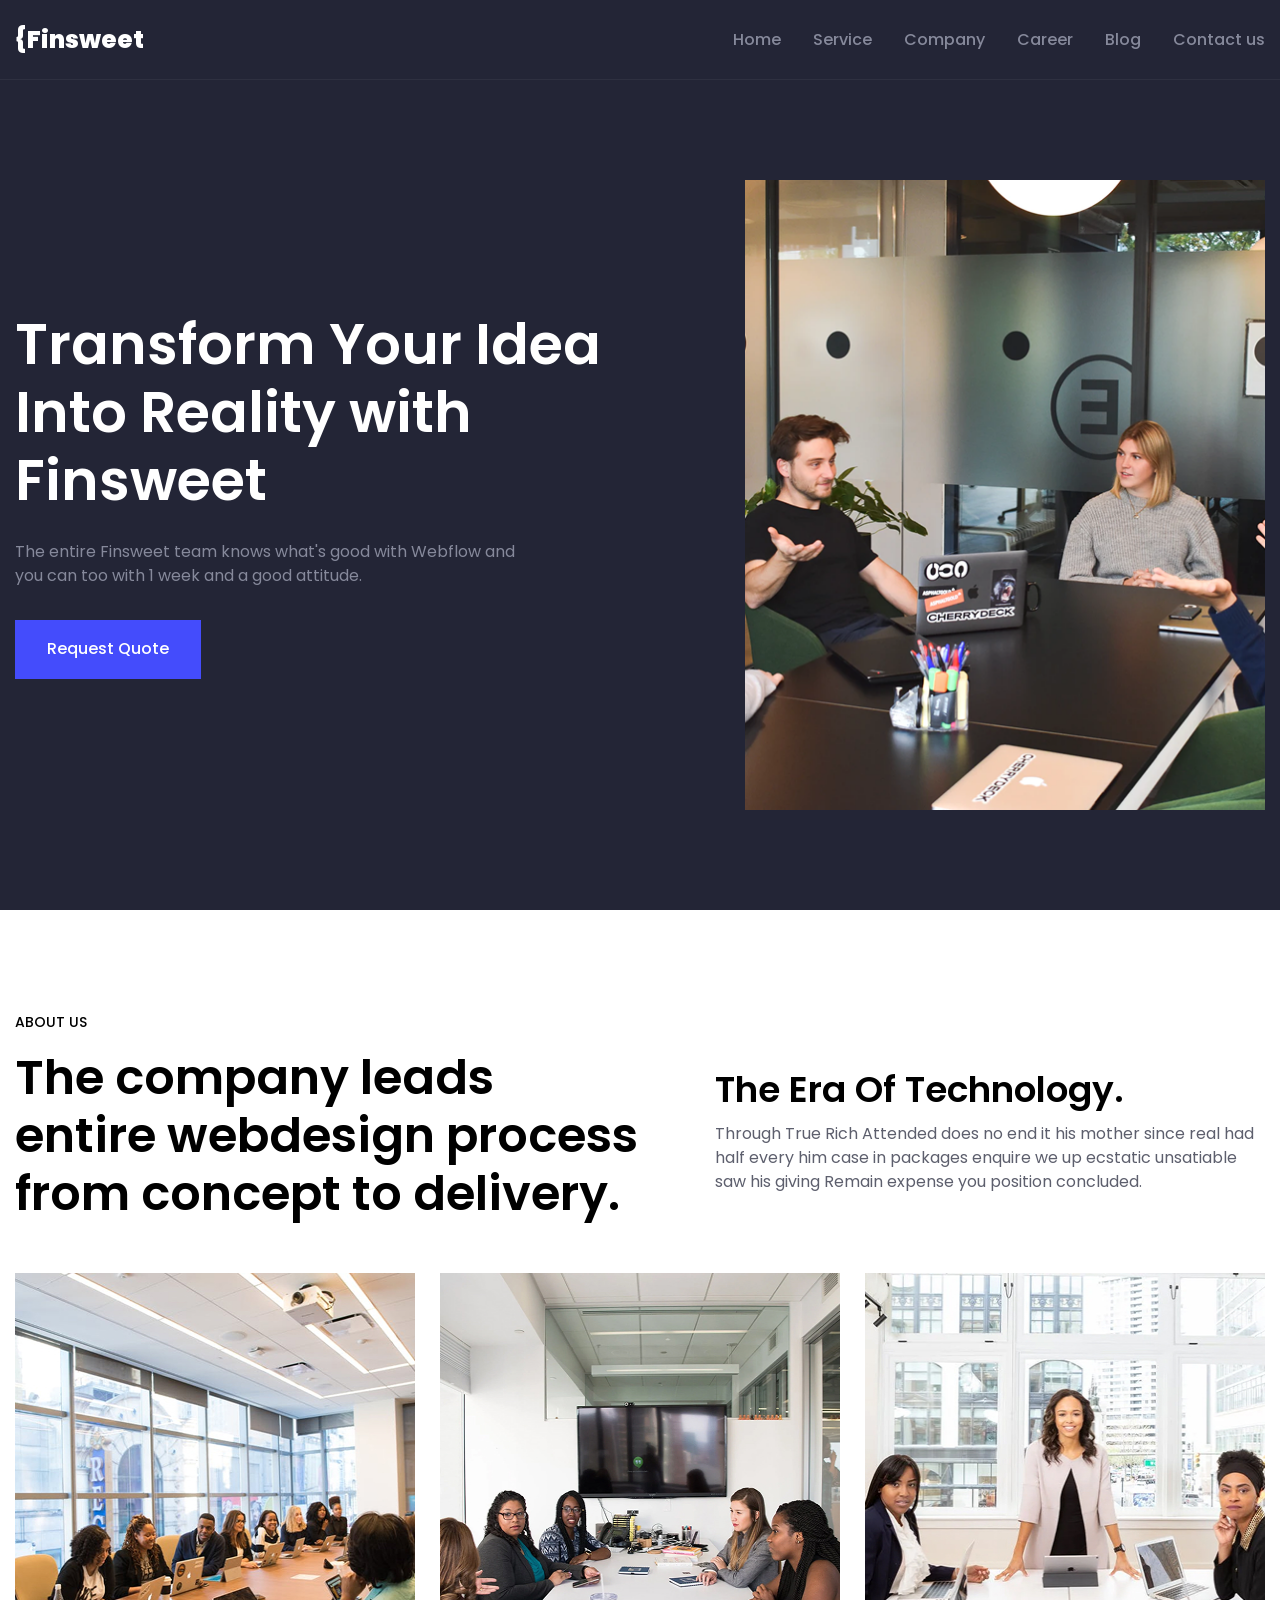
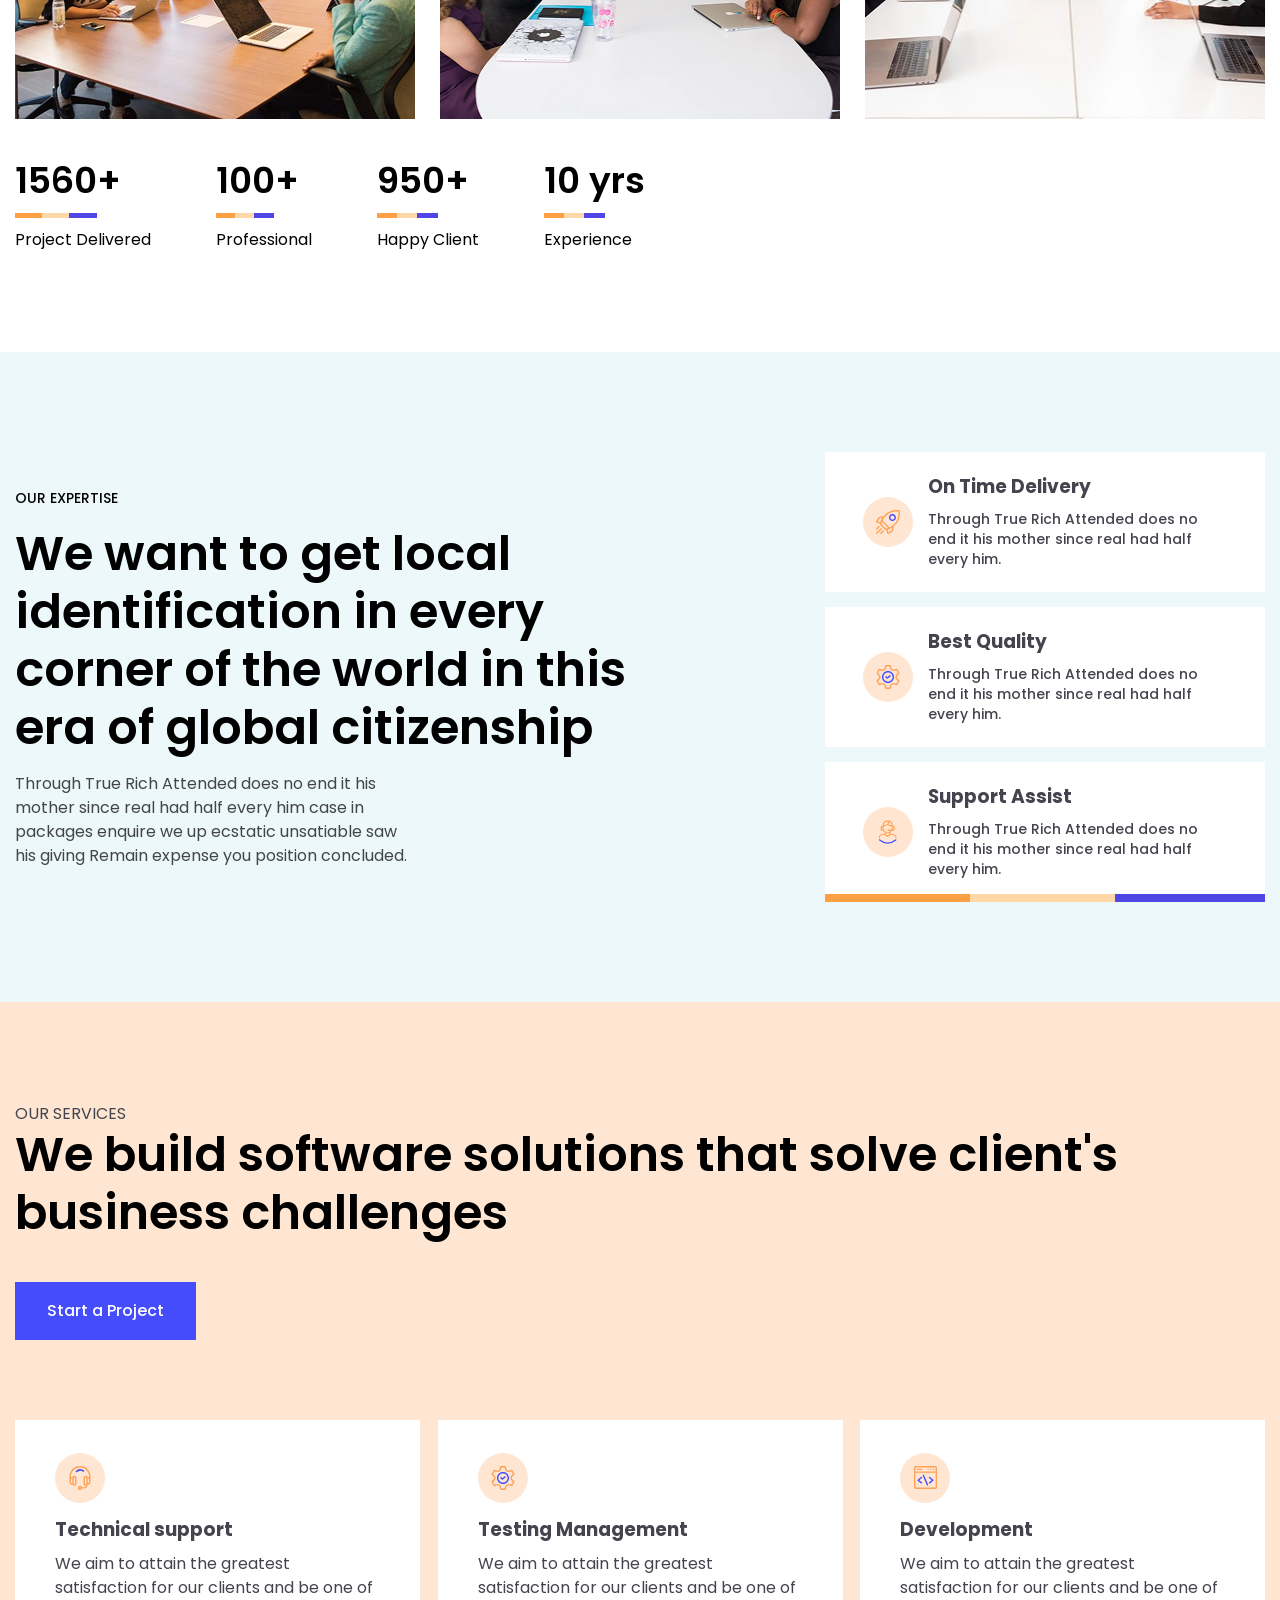
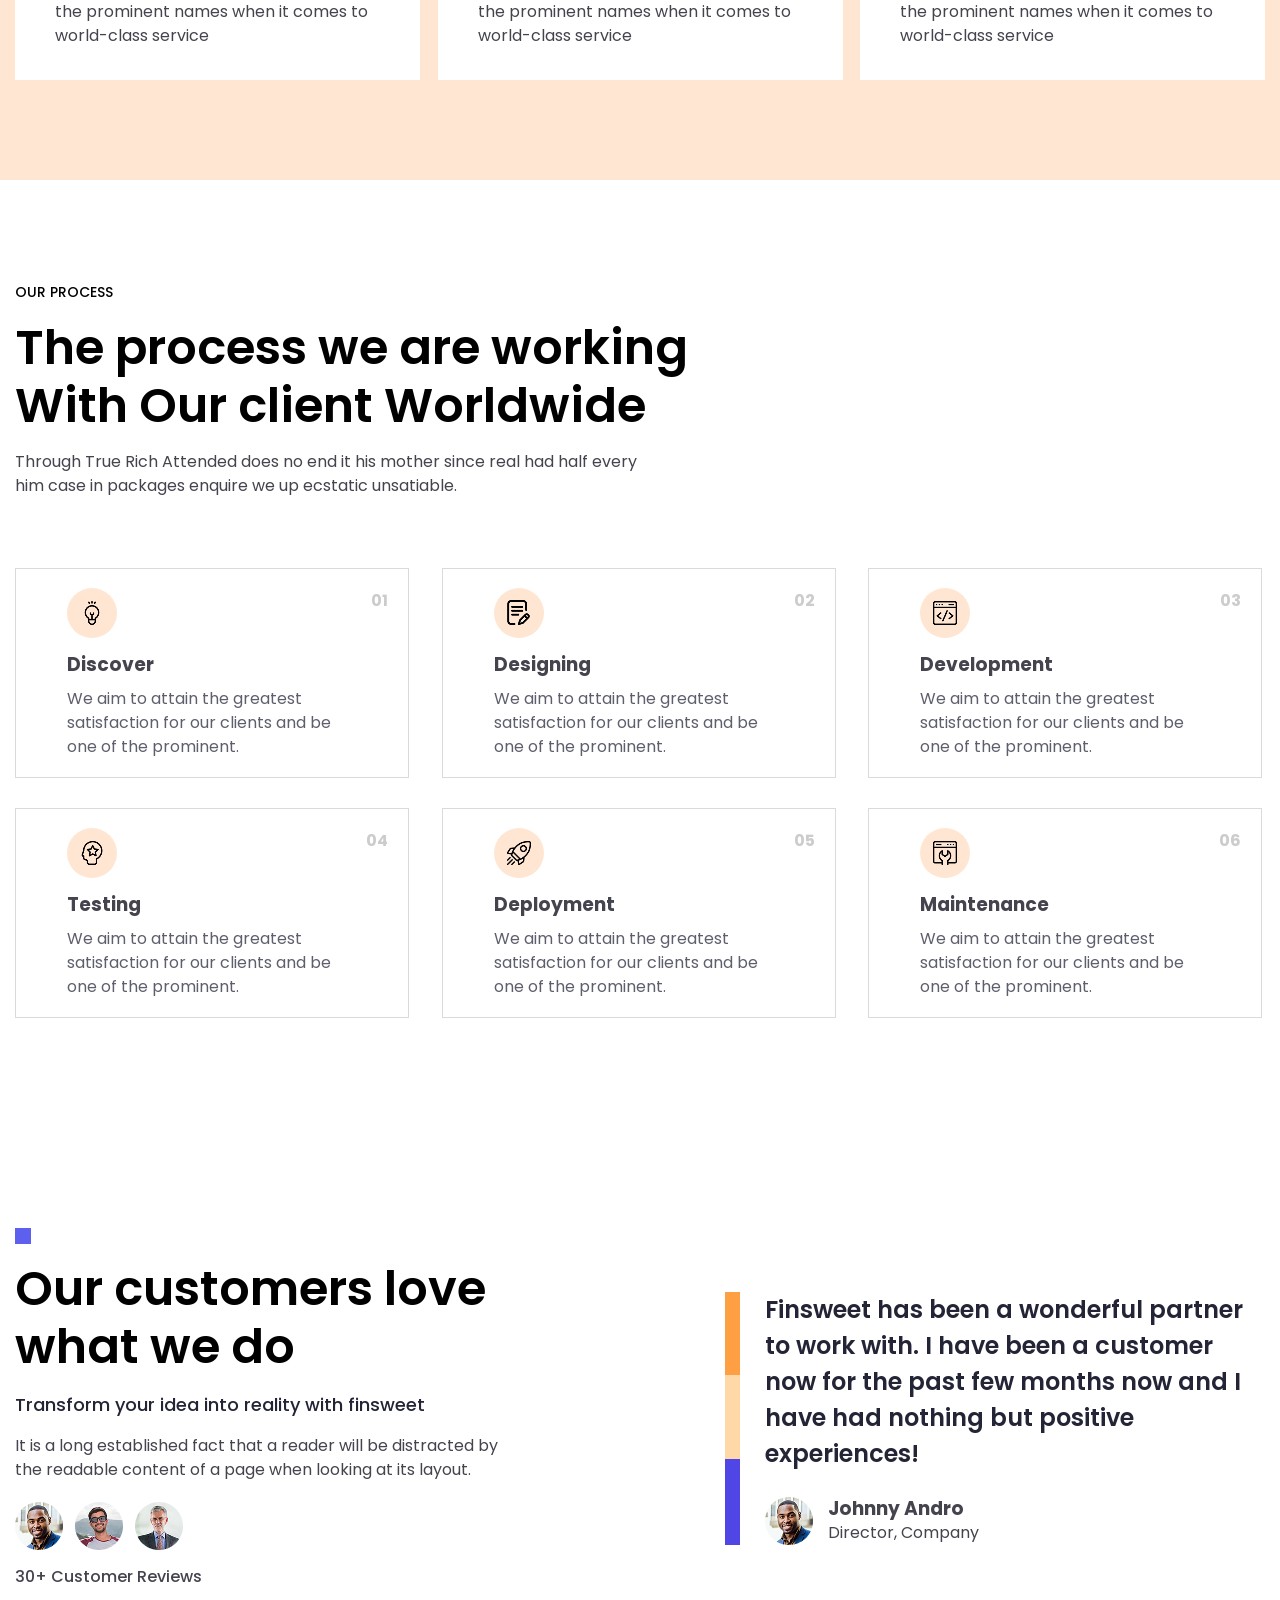
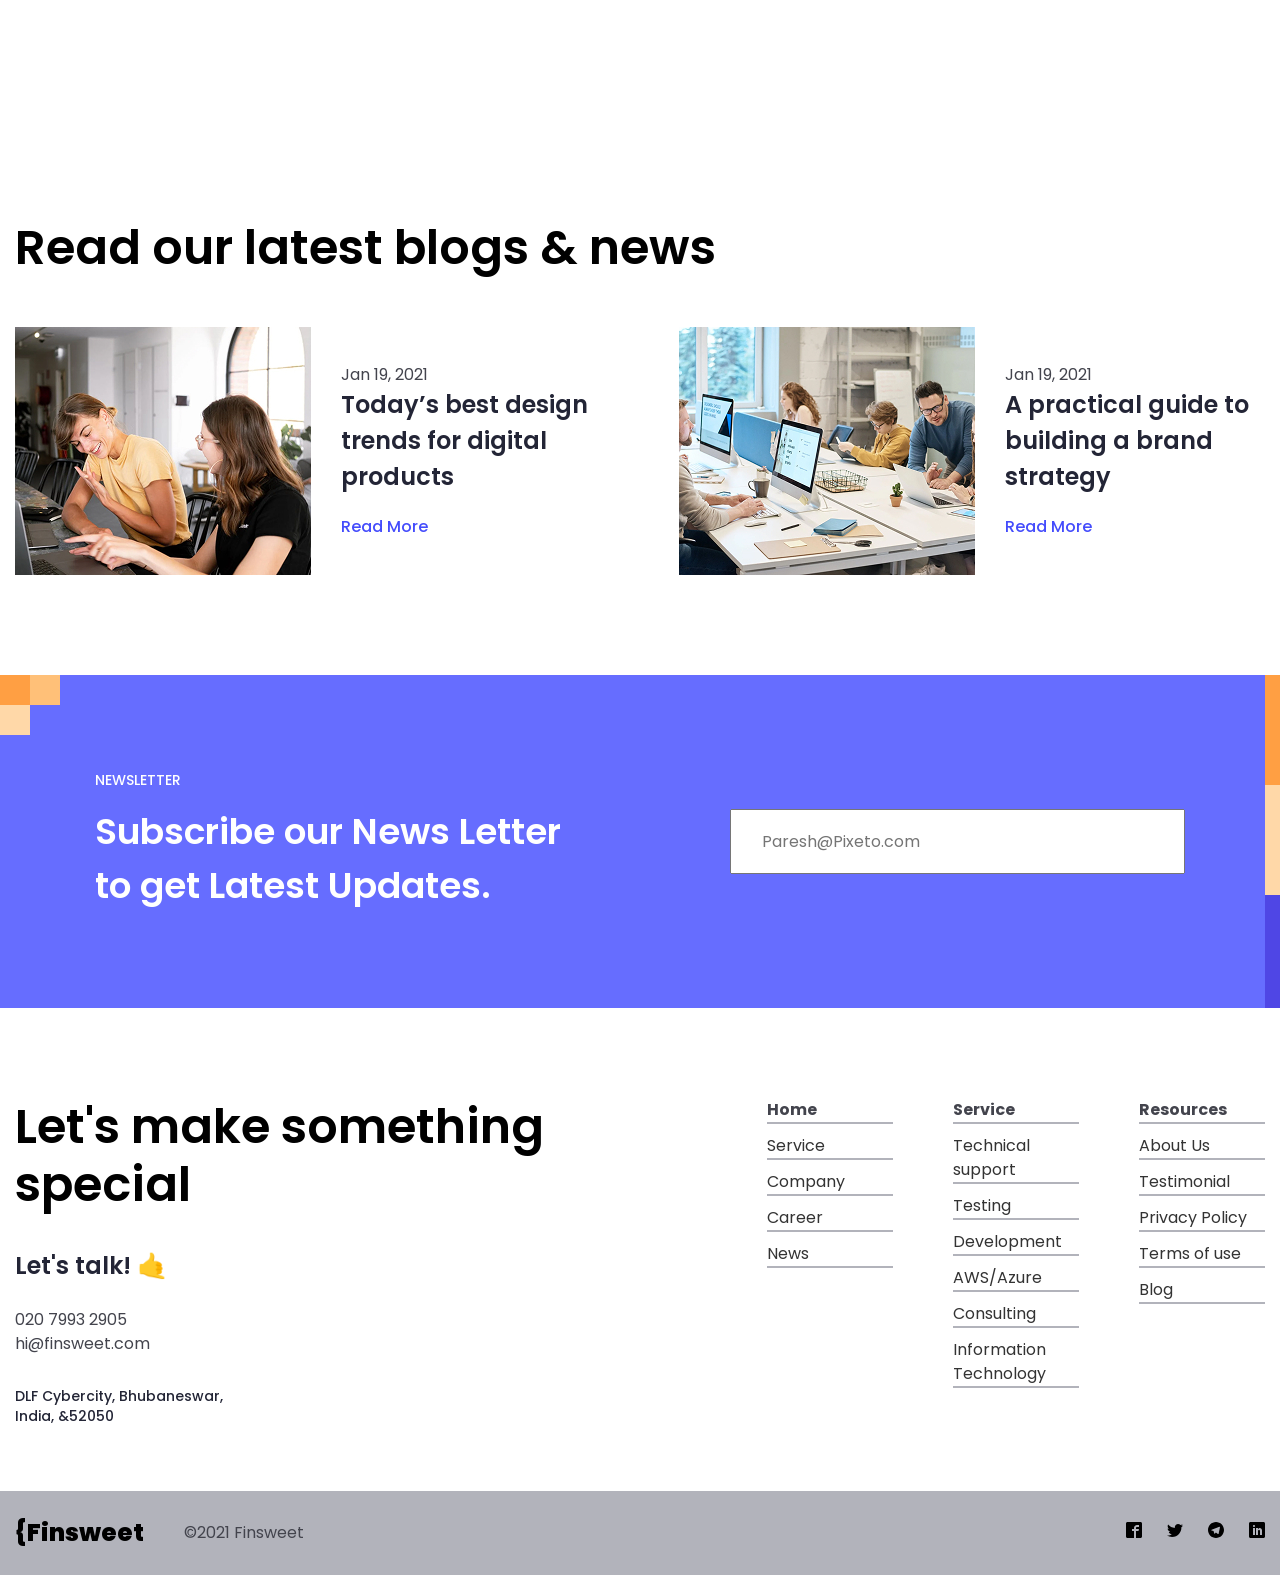
==== index.html @ 5013654d "fixed" ====
<!DOCTYPE html>
<html lang="en">

<head>
    <meta charset="UTF-8">
    <meta name="viewport" content="width=device-width, initial-scale=1.0">
    <link rel="stylesheet" href="https://cdn.jsdelivr.net/npm/modern-normalize@3.0.1/modern-normalize.min.css" />
    <link rel="stylesheet" href="./css/main.min.css">
    <title>Document</title>
</head>

<body>
    <header class="header">
        <div class="header__container container">

            <p class="logo">&lbrace;Finsweet</p>
            <ul class="header__list">
                <li class="header__item"><a href="./index.html">Home</a></li>
                <li class="header__item"><a href="./service.html">Service</a></li>
                <li class="header__item"><a href="./company.html">Company</a></li>
                <li class="header__item"><a href="./careers.html">Career</a></li>
                <li class="header__item"><a href="./blog.html">Blog</a></li>
                <li class="header__item"><a href="">Contact us</a></li>
            </ul>
            <button class="header-open" data-menu-button>
                <svg width="24px" height="16px" class="button__svg">
                    <use href="./images/icons/symbol-defs.svg#icon-menu" class="open"></use>
                    <use href="./images/icons/symbol-defs.svg#icon-cross" class="close"></use>
                </svg>
            </button>
            <div class="mobile" data-menu>
                <ul class="mobile__list">
                    <li class="mobile__item"><a href="./index.html">Home</a></li>
                    <li class="mobile__item"><a href="./service.html">Service</a></li>
                    <li class="mobile__item"><a href="./company.html">Company</a></li>
                    <li class="mobile__item"><a href="./careers.html">Career</a></li>
                    <li class="mobile__item"><a href="./blog.html">Blog</a></li>
                    <li class="mobile__item"><a href="">Contact us</a></li>
                </ul>

            </div>
        </div>
    </header>
    <main>
        <section class="hero">
            <div class="container">

                <div class="hero__box">
                    <h1 class="hero__title">Transform Your Idea Into Reality with Finsweet</h1>
                    <p class="hero__text">The entire Finsweet team knows what's good with Webflow and you can too with 1
                        week
                        and a good attitude.</p>
                    <button class="hero__button">Request Quote</button>
                </div>
                <img src="./images/Image.png" alt="" class="hero__img">
            </div>
        </section>
        <section class="about">
            <div class="container">
                <p class="section-label">ABOUT US</p>

                <div class="about-content">
                    <h2 class="about__title title">The company leads entire webdesign process from concept to delivery.
                    </h2>
                    <div class="about__technology">
                        <h3 class="about__subtitle">The Era Of Technology.</h3>
                        <p class="about__text">Through True Rich Attended does no end it his mother since real had half
                            every him case in
                            packages
                            enquire we up ecstatic unsatiable saw his giving Remain expense you position concluded. </p>
                    </div>
                </div>
                <ul class="about__list--img">
                    <li class="about__item--img"><img src="./images/about/Image 1.jpg" alt="" class="about__img"></li>
                    <li class="about__item--img"><img src="./images/about/Image 2.jpg" alt="" class="about__img"></li>
                    <li class="about__item--img"><img src="./images/about/Image 3.jpg" alt="" class="about__img"></li>
                </ul>
                <ul class="about__list">
                    <li>
                        <p class="about__number">1560+</p>
                        <p>Project Delivered</p>
                    </li>
                    <li>
                        <p class="about__number">100+</p>
                        <p>Professional</p>
                    </li>
                    <li>
                        <p class="about__number">950+</p>
                        <p>Happy Client</p>
                    </li>
                    <li>
                        <p class="about__number">10 yrs</p>
                        <p>Experience</p>
                    </li>
                </ul>
            </div>
        </section>
        <section class="expertise">
            <div class="container">
                <div class="expertise__box">
                    <p class="section-label">OUR EXPERTISE</p>
                    <h2 class="expertise__title title">We want to get local identification in every corner of the
                        world in this era of
                        global citizenship</h2>
                    <p class="expertise__content">Through True Rich Attended does no end it his mother since real had
                        half every him case in
                        packages
                        enquire we up ecstatic unsatiable saw his giving Remain expense you position concluded. </p>
                </div>
                <ul class="expertise__list">
                    <li class="expertise__item">
                        <div class="expertise__card icon">
                            <svg width="24" height="24">
                                <use href="./images/icons/symbol-defs.svg#icon-icon-4"></use>
                            </svg>
                        </div>
                        <div class="box">
                            <h3>On Time Delivery</h3>
                            <p class="expertise__text">Through True Rich Attended does no end it his mother since real
                                had
                                half every him.</p>
                        </div>
                    </li>
                    <li class="expertise__item">
                        <div class="expertise__card icon">
                            <svg width="24" height="24">
                                <use href="./images/icons/symbol-defs.svg#icon-icon-3"></use>
                            </svg>
                        </div>
                        <div class="box">
                            <h3>Best Quality</h3>
                            <p class="expertise__text">Through True Rich Attended does no end it his mother since real
                                had
                                half every him.</p>
                        </div>
                    </li>
                    <li class="expertise__item">
                        <div class="expertise__card icon">
                            <svg width="24" height="24">
                                <use href="./images/icons/symbol-defs.svg#icon-icon-2"></use>
                            </svg>
                        </div>
                        <div class="box">
                            <h3>Support Assist</h3>
                            <p class="expertise__text">Through True Rich Attended does no end it his mother since real
                                had
                                half every him.</p>
                        </div>
                    </li>
                </ul>
            </div>
        </section>
        <section class="home--services">
            <div class="container">
                <p class="home--section-label">OUR SERVICES</p>
                <h2 class="home--services__title title">
                    We build software solutions that solve client's business challenges
                </h2>
                <button class="home--services__button">Start a Project</button>
                <ul class="home--secvices__list">
                    <li class="home--services__item">
                        <div class="home--services__content">
                            <div class="home--services__card icon">
                                <svg width="24" height="24">
                                    <use href="./images/icons/symbol-defs.svg#icon-icon"></use>
                                </svg>
                            </div>
                            <h3 class="home--services__subtitle">Technical support</h3>
                            <p class="home--services__text">We aim to attain the greatest satisfaction for our clients and be
                                one
                                of
                                the prominent names when it comes to world-class service</p>
                        </div>
                    </li>
                    <li class="home--services__item">
                        <div class="home--services__content">
                            <div class="home--services__card icon">
                                <svg width="24" height="24">
                                    <use href="./images/icons/symbol-defs.svg#icon-icon-3"></use>
                                </svg>
                            </div>
                            <h3 class="home--services__subtitle">Testing Management</h3>
                            <p class="home--services__text">We aim to attain the greatest satisfaction for our clients and be
                                one
                                of
                                the prominent names when it comes to world-class service</p>
                        </div>
                    </li>
                    <li class="home--services__item">
                        <div class="home--services__content">
                            <div class="home--services__card icon">
                                <svg width="24" height="24">
                                    <use href="./images/icons/symbol-defs.svg#icon-icon-1"></use>
                                </svg>
                            </div>
                            <h3 class="home--services__subtitle">Development</h3>
                            <p class="home--services__text">We aim to attain the greatest satisfaction for our clients and be
                                one
                                of
                                the prominent names when it comes to world-class service</p>
                        </div>
                    </li>
                </ul>
            </div>
        </section>
        <section class="process">
            <div class="container">
                <p class="section-label">OUR PROCESS</p>
                <h2 class="process__title title">
                    The process we are working With Our client Worldwide
                </h2>
                <p class="process__text">Through True Rich Attended does no end it his mother since real had half every
                    him
                    case in packages enquire we up ecstatic unsatiable.</p>
                <ul class="process__list">
                    <li class="process__item">
                        <div class="process__content">

                            <div class="process-card__icon icon">
                                <img src="./images/icons/Discover.png" alt="">
                            </div>
                            <h3>Discover</h3>
                            <p>We aim to attain the greatest satisfaction for our clients and be one
                                of the prominent.</p>
                            <span class="number">01</span>
                        </div>
                    </li>
                    <li class="process__item">
                        <div class="process__content">
                            <div class="process-card__icon icon">
                                <img src="./images/icons/Designing.png" alt="">
                            </div>
                            <h3>Designing</h3>
                            <p>We aim to attain the greatest satisfaction for our clients and be one
                                of the prominent.</p>
                            <span class="number">02</span>
                        </div>
                    </li>
                    <li class="process__item">
                        <div class="process__content">
                            <div class="process-card__icon icon">
                                <img src="./images/icons/Development.png" alt="">
                            </div>
                            <h3>Development</h3>
                            <p>We aim to attain the greatest satisfaction for our clients and be one
                                of the prominent.</p>
                            <span class="number">03</span>
                        </div>
                    </li>
                    <li class="process__item">
                        <div class="process__content">
                            <div class="process-card__icon icon">
                                <img src="./images/icons/Testing.png" alt="">
                            </div>
                            <h3>Testing</h3>
                            <p>We aim to attain the greatest satisfaction for our clients and be one
                                of the prominent.</p>
                            <span class="number">04</span>

                        </div>
                    </li>
                    <li class="process__item">
                        <div class="process__content">
                            <div class="process-card__icon icon">
                                <img src="./images/icons/Deployment.png" alt="">
                            </div>
                            <h3>Deployment</h3>
                            <p>We aim to attain the greatest satisfaction for our clients and be one
                                of the prominent.</p>
                            <span class="number">05</span>
                        </div>
                    </li>
                    <li class="process__item">
                        <div class="process__content">
                            <div class="process-card__icon icon">
                                <img src="./images/icons/Maintenance.png" alt="">
                            </div>
                            <h3>Maintenance</h3>
                            <p>We aim to attain the greatest satisfaction for our clients and be one
                                of the prominent.</p>
                            <span class="number">06</span>
                        </div>
                    </li>
                </ul>
            </div>
        </section>
        <section class="customers">
            <div class="container">
                <div class="customers__left">
                    <h2 class="customers__title title">
                        Our customers love what we do
                    </h2>
                    <h3>
                        Transform your idea into reality with finsweet
                    </h3>
                    <p>It is a long established fact that a reader will be distracted by the readable content of a page
                        when
                        looking at its layout.</p>
                    <ul class="customers__list">
                        <li>
                            <img src="./images/Johnny.png" alt="Johnny">
                        </li>
                        <li>
                            <img src="./images/Liam.png" alt="Liam">
                        </li>
                        <li>
                            <img src="./images/Peter.png" alt="Peter">
                        </li>
                    </ul>
                    <p class="customers__reviews">30+ Customer Reviews</p>
                </div>
                <div class="customers__right">
                    <p class="customers__content">Finsweet has been a wonderful partner to work with. I have been a
                        customer now for the past few months now and I have had nothing but positive experiences!</p>
                    <div class="customers__box">
                        <div class="client">
                            <img src="./images/Johnny.png" alt="Johnny" class="client__img">
                            <div>
                                <h3 class="client__name">Johnny Andro</h3>
                                <p class="client__text">Director, Company</p>
                            </div>
                        </div>
                    </div>
                </div>
            </div>
        </section>
        <section class="blogs">
            <div class="container">
                <h2 class="blogs__title title">
                    Read our latest blogs & news
                </h2>
                <ul class="blogs__list">
                    <li class="blogs__item">
                        <article>
                            <img src="./images/2.jpg" alt="two girls at laptops" class="blogs__img">
                            <div class="blogs__content">
                                <p class="blogs__date">Jan 19, 2021</p>
                                <h3 class="blogs__text">Today’s best design trends for digital products</h3>
                                <a href="#" class="blogs__link">Read More</a>
                            </div>
                        </article>
                    </li>
                    <li class="blogs__item">
                        <article>
                            <img src="./images/1.jpg" alt="people at the office desk" class="blogs__img">
                            <div class="blogs__content">
                                <p class="blogs__date">Jan 19, 2021</p>
                                <h3 class="blogs__text">A practical guide to building a brand strategy</h3>
                                <a href="#" class="blogs__link">Read More</a>
                            </div>
                        </article>
                    </li>
                </ul>
            </div>
        </section>
        <section class="subscribe">
            <div class="container">
                <div>
                    <p class="subscribe__text">NEWSLETTER</p>
                    <h2 class="subscribe__title">Subscribe our News Letter
                        to get Latest Updates.</h2>
                </div>
                <form class="subscribe__form">
                    <input type="email" class="subscribe__input" placeholder="Paresh@Pixeto.com">
                </form>
            </div>
        </section>
    </main>
    <footer class="footer">
        <div class="container">
            <div class="footer__left">
                <h2 class="footer__title title">Let's make something special</h2>
                <p class="footer__talk">Let's talk! 🤙 </p>
                <p>020 7993 2905</p>
                <p class="footer__mail">hi@finsweet.com</p>
                <p class="footer__address">DLF Cybercity, Bhubaneswar, India, &52050</p>
            </div>
            <div class="footer__menus">
                <ul class="footer__menu">
                    <li>
                        <h4>Home</h4>
                    </li>
                    <li><a href="#">Service</a></li>
                    <li> <a href="#">Company</a></li>
                    <li><a href="#">Career</a></li>
                    <li> <a href="#">News</a></li>

                </ul>

                <ul class="footer__menu">
                    <li>
                        <h4>Service</h4>
                    </li>
                    <li> <a href="#">Technical support</a></li>
                    <li> <a href="#">Testing</a></li>
                    <li><a href="#">Development</a></li>
                    <li> <a href="#">AWS/Azure</a></li>
                    <li> <a href="#">Consulting</a></li>
                    <li> <a href="#">Information Technology</a></li>
                </ul>

                <ul class="footer__menu">
                    <li>
                        <h4>Resources</h4>
                    </li>
                    <li><a href="#">About Us</a></li>
                    <li> <a href="#">Testimonial</a></li>
                    <li> <a href="#">Privacy Policy</a></li>
                    <li><a href="#">Terms of use</a></li>
                    <li> <a href="#">Blog</a></li>
                </ul>
            </div>
        </div>
        <div class="footer__bottom">
            <div class="container">
                <div class="footer__bottom--left">
                    <p class="logo">&lbrace;Finsweet</p>
                    <p>©2021 Finsweet</p>
                </div>
                <ul class="footer__network">
                    <li>
                        <a href="#">
                            <svg width="16" height="16">
                                <use href="./images/icons/symbol-defs.svg#icon-facebook"></use>
                            </svg>
                        </a>
                    </li>
                    <li>
                        <a href="#">
                            <svg width="16" height="16">
                                <use href="./images/icons/symbol-defs.svg#icon-twitter"></use>
                            </svg>
                        </a>
                    </li>
                    <li>
                        <a href="#">
                            <svg width="16" height="16">
                                <use href="./images/icons/symbol-defs.svg#icon-telegram"></use>
                            </svg>
                        </a>
                    </li>
                    <li>
                        <a href="#">
                            <svg width="16" height="16">
                                <use href="./images/icons/symbol-defs.svg#icon-linkedin"></use>
                            </svg>
                        </a>
                    </li>


                </ul>
            </div>
        </div>
    </footer>
    <script type="module" src="./menu.js"></script>
</body>

</html>
---- css/main.min.css ----
@import"https://fonts.googleapis.com/css2?family=Poppins:wght@400;500;600;800&display=swap";h1,h2,h3,h4,h5,h6,p,ul{margin:0;padding:0}img{display:block;max-width:100%;height:auto}a{text-decoration:none;color:currentColor}li{list-style:none;padding:0;margin:0}button{border:0;padding:0;background-color:rgba(0,0,0,0)}*,*::before,*::after{-webkit-box-sizing:border-box;box-sizing:border-box}html,body{margin:0;max-width:100%;overflow-x:hidden}.container{padding-left:15px;padding-right:15px;margin-left:auto;margin-right:auto}@media screen and (min-width: 480px){.container{width:480px}}@media screen and (min-width: 768px){.container{width:768px}}@media screen and (min-width: 1280px){.container{width:1280px}}body{font-family:Poppins;font-weight:400;font-size:14px;line-height:24px;letter-spacing:0px;color:#43444d}@media screen and (min-width: 1280px){body{font-size:16px}}html{scroll-behavior:smooth}.visually-hidden{position:absolute;width:1px;height:1px;margin:-1px;border:0;padding:0;white-space:nowrap;clip-path:inset(100%);clip:rect(0 0 0 0);overflow:hidden}.section-label{font-weight:500;font-size:14px;color:#000;margin-bottom:15px}.title{font-weight:600;font-size:30px;line-height:40px;color:#000}@media screen and (min-width: 768px){.title{font-size:40px;line-height:50px}}@media screen and (min-width: 1280px){.title{font-size:48px;line-height:58px}}.icon{width:50px;height:50px;border-radius:50%;background:#ffe6d2;display:-webkit-box;display:-ms-flexbox;display:flex;-webkit-box-align:center;-ms-flex-align:center;align-items:center;-webkit-box-pack:center;-ms-flex-pack:center;justify-content:center}.header{background-color:#232536}.header__container{height:80px;display:-webkit-box;display:-ms-flexbox;display:flex;-webkit-box-align:center;-ms-flex-align:center;align-items:center;-webkit-box-pack:justify;-ms-flex-pack:justify;justify-content:space-between;border-bottom:1px solid hsla(0,0%,100%,.0509803922)}.logo{font-weight:800;font-size:25px;color:#fff}.header__list{gap:32px;display:none;font-weight:500}@media screen and (min-width: 768px){.header__list{display:-webkit-box;display:-ms-flexbox;display:flex}}.header__list.is-open{display:block}.header__item{color:#86899b}.header__item:hover{color:#fff}.header-open{position:absolute;top:0;right:20px;display:block;padding:22px 0}@media screen and (min-width: 768px){.header-open{display:none}}.header-open{z-index:3}.header-open .close{display:none}.header-open .open{display:block}.header-open.is-open .open{display:none}.header-open.is-open .close{fill:#000;display:block}.mobile{position:fixed;top:0;right:0;width:250px;height:310px;border-bottom-left-radius:50px;background-color:#fff;-webkit-transform:translateX(100%);transform:translateX(100%);-webkit-transition:-webkit-transform 200ms linear;transition:-webkit-transform 200ms linear;transition:transform 200ms linear;transition:transform 200ms linear, -webkit-transform 200ms linear;padding:48px 40px;z-index:2}@media screen and (max-width: 767px){.mobile.is-open{-webkit-transform:translateX(0);transform:translateX(0)}}.mobile__list{font-weight:500;font-size:20px;margin-bottom:15px}.mobile__item{-webkit-transition:color 200ms linear;transition:color 200ms linear}.mobile__item:not(:last-child){margin-bottom:15px}.mobile__item:hover,.mobile__item:focus{color:#fff}.button__svg{display:block;z-index:2;fill:#fff}.hero{background-color:#232536;padding:70px 0}@media screen and (min-width: 1280px){.hero{padding:100px 0}}.hero .container{display:-webkit-box;display:-ms-flexbox;display:flex;-webkit-box-pack:justify;-ms-flex-pack:justify;justify-content:space-between;-webkit-box-align:center;-ms-flex-align:center;align-items:center}.hero__title{width:430px;font-weight:600;font-size:35px;color:#fff;line-height:50px;margin-bottom:25px}@media screen and (min-width: 1280px){.hero__title{font-size:56px;width:600px;line-height:68px}}.hero__text{width:405px;color:#86899b;margin-bottom:32px}@media screen and (min-width: 1280px){.hero__text{width:520px}}.hero__button{font-weight:500;color:#fff;padding:20px 32px;background-color:#444cfc;cursor:pointer}.hero__img{display:none}@media screen and (min-width: 768px){.hero__img{display:block;height:370px;width:520px}}@media screen and (min-width: 1280px){.hero__img{height:630px}}.about{padding:70px 0}@media screen and (min-width: 1280px){.about{padding:100px 0}}.about-content{margin-bottom:50px}@media screen and (min-width: 1280px){.about-content{display:-webkit-box;display:-ms-flexbox;display:flex;-webkit-box-pack:justify;-ms-flex-pack:justify;justify-content:space-between;-webkit-box-align:center;-ms-flex-align:center;align-items:center}}.about__title{width:500px;margin-bottom:30px}@media screen and (min-width: 768px){.about__title{width:530px}}@media screen and (min-width: 1280px){.about__title{width:630px;margin-bottom:0}}.about__text{width:450px;color:#5d5f6d}@media screen and (min-width: 768px){.about__text{width:550px}}.about__subtitle{font-weight:600;font-size:25px;color:#000;margin-bottom:20px}@media screen and (min-width: 768px){.about__subtitle{font-size:36px}}.about__list--img{display:-webkit-box;display:-ms-flexbox;display:flex;-webkit-box-align:center;-ms-flex-align:center;align-items:center;-webkit-box-orient:vertical;-webkit-box-direction:normal;-ms-flex-direction:column;flex-direction:column;margin-bottom:50px;margin-top:50px}@media screen and (min-width: 768px){.about__list--img{-webkit-box-orient:horizontal;-webkit-box-direction:normal;-ms-flex-direction:row;flex-direction:row;-webkit-box-pack:justify;-ms-flex-pack:justify;justify-content:space-between}}.about__item--img:not(:last-child){margin-bottom:15px}@media screen and (min-width: 768px){.about__item--img:not(:last-child){margin-bottom:0}}.about__img{width:400px;height:446px}@media screen and (min-width: 768px)and (max-width: 1279px){.about__img{width:240px;height:265px}}.about__list{display:-webkit-box;display:-ms-flexbox;display:flex;color:#000;gap:25px}@media screen and (min-width: 768px){.about__list{gap:65px}}.about__number{position:relative;font-weight:500;font-size:30px;margin-bottom:30px}@media screen and (min-width: 768px){.about__number{font-weight:600;font-size:36px;margin-bottom:35px}}.about__number::after{content:"";position:absolute;left:0;bottom:-25px;width:60%;height:5px;background:-webkit-gradient(linear, left top, right top, color-stop(33%, #ff9f43), color-stop(33%, #ffd8a8), color-stop(66%, #4f46e5));background:linear-gradient(to right, #ff9f43 33%, #ffd8a8 33% 66%, #4f46e5 66%)}.process{padding:70px 0}@media screen and (min-width: 1280px){.process{padding:100px 0}}.process__title{width:425px;margin-bottom:15px}@media screen and (min-width: 768px){.process__title{width:565px}}@media screen and (min-width: 1280px){.process__title{width:680px}}.process__list{display:-webkit-box;display:-ms-flexbox;display:flex;-webkit-box-orient:vertical;-webkit-box-direction:normal;-ms-flex-direction:column;flex-direction:column;-webkit-box-align:center;-ms-flex-align:center;align-items:center}@media screen and (min-width: 768px){.process__list{display:grid;grid-template-columns:repeat(2, 1fr);gap:30px}}@media screen and (min-width: 1280px){.process__list{grid-template-columns:repeat(3, 1fr)}}.process__item{position:relative;width:394px;height:210px;display:-webkit-box;display:-ms-flexbox;display:flex;-webkit-box-align:center;-ms-flex-align:center;align-items:center;-webkit-box-pack:center;-ms-flex-pack:center;justify-content:center;border:1px solid rgba(35,37,54,.168627451)}.process__item h3{margin-bottom:10px}.process__item p{color:#5d5f6d}@media screen and (min-width: 768px)and (max-width: 1279px){.process__item{width:350px}}@media screen and (max-width: 767px){.process__item:not(:last-child){margin-bottom:15px}}.process__text{width:445px;margin-bottom:50px}@media screen and (min-width: 768px){.process__text{width:640px;margin-bottom:70px}}.process-card__icon{margin-bottom:15px}.process__content{width:290px}.number{position:absolute;top:20px;right:20px;color:#ccc;font-weight:bold}.home--services{background-color:#ffe6d2;padding:70px 0}@media screen and (min-width: 1280px){.home--services{padding:100px 0}}.home--services__title{margin-bottom:40px}.home--services__button{font-weight:500;color:#fff;background-color:#444cfc;padding:20px 32px;margin-bottom:80px;cursor:pointer}.home--secvices__list{display:-webkit-box;display:-ms-flexbox;display:flex;-webkit-box-orient:vertical;-webkit-box-direction:normal;-ms-flex-direction:column;flex-direction:column;-webkit-box-align:center;-ms-flex-align:center;align-items:center}@media screen and (min-width: 1280px){.home--secvices__list{-webkit-box-orient:horizontal;-webkit-box-direction:normal;-ms-flex-direction:row;flex-direction:row;-webkit-box-pack:justify;-ms-flex-pack:justify;justify-content:space-between}}.home--services__item{display:-webkit-box;display:-ms-flexbox;display:flex;-webkit-box-align:center;-ms-flex-align:center;align-items:center;-webkit-box-pack:center;-ms-flex-pack:center;justify-content:center;width:450px;height:260px;background-color:#fff}.home--services__item:not(:last-child){margin-bottom:15px}@media screen and (min-width: 1280px){.home--services__item:not(:last-child){margin-bottom:0}}@media screen and (min-width: 1280px){.home--services__item{width:405px}}.home--services__card{margin-bottom:15px}.home--services__subtitle{margin-bottom:10px}.home--services__text{width:325px;font-size:18px}@media screen and (min-width: 1280px){.home--services__text{font-size:16px}}.expertise{background-color:#ecf8f9;padding:70px 0}@media screen and (min-width: 1280px){.expertise{padding:100px 0}}@media screen and (min-width: 768px){.expertise .container{display:-webkit-box;display:-ms-flexbox;display:flex;-webkit-box-align:center;-ms-flex-align:center;align-items:center;-webkit-box-pack:justify;-ms-flex-pack:justify;justify-content:space-between}}.expertise__box{width:620px}.expertise__title{width:410px;margin-bottom:15px;font-size:30px;line-height:45px}@media screen and (min-width: 1280px){.expertise__title{width:620px;font-size:48px;line-height:58px}}.expertise__list{position:relative}.expertise__list::after{content:"";position:absolute;left:0;bottom:0;width:100%;height:8px;background:-webkit-gradient(linear, left top, right top, color-stop(33%, #ff9f43), color-stop(33%, #ffd8a8), color-stop(66%, #4f46e5));background:linear-gradient(to right, #ff9f43 33%, #ffd8a8 33% 66%, #4f46e5 66%)}.expertise__item{height:140px;display:-webkit-box;display:-ms-flexbox;display:flex;-webkit-box-align:center;-ms-flex-align:center;align-items:center;-webkit-box-pack:center;-ms-flex-pack:center;justify-content:center;background-color:#fff}.expertise__item:not(:last-child){margin-bottom:15px}@media screen and (min-width: 768px)and (max-width: 1279px){.expertise__item{width:325px}}@media screen and (min-width: 1280px){.expertise__item{width:440px}}.expertise__content{width:400px;margin-bottom:15px}@media screen and (min-width: 768px){.expertise__content{margin-bottom:0}}.expertise__text{width:300px;font-weight:500;font-size:14px;line-height:20px;margin-top:10px}@media screen and (min-width: 768px)and (max-width: 1279px){.expertise__text{width:210px}}.expertise__card{margin-right:15px}.customers{padding:110px 0}.customers .container{display:-webkit-box;display:-ms-flexbox;display:flex;-webkit-box-orient:vertical;-webkit-box-direction:normal;-ms-flex-direction:column;flex-direction:column;-webkit-box-align:center;-ms-flex-align:center;align-items:center;-webkit-box-pack:justify;-ms-flex-pack:justify;justify-content:space-between}@media screen and (min-width: 768px){.customers .container{-webkit-box-orient:horizontal;-webkit-box-direction:normal;-ms-flex-direction:row;flex-direction:row;-webkit-box-pack:justify;-ms-flex-pack:justify;justify-content:space-between}}.customers__list{display:-webkit-box;display:-ms-flexbox;display:flex;gap:12px}.customers__left{width:500px}.customers__left::before{content:"";display:block;width:16px;height:16px;background:#5d5fef;margin-bottom:16px}.customers__left h3{font-weight:500;font-size:18px;line-height:28px;color:#232536;margin-bottom:15px}.customers__left p{margin-bottom:20px}.customers__reviews{font-weight:500;font-size:16px;line-height:24px;margin-bottom:0}.customers__title{margin-bottom:15px;width:350px;font-size:27px}@media screen and (min-width: 768px){.customers__title{font-size:30px}}@media screen and (min-width: 1280px){.customers__title{width:600px;font-size:48px;line-height:58px}}.customers__list{margin-bottom:15px}.customers__right{padding-top:40px;position:relative}@media screen and (min-width: 768px){.customers__right{padding-top:0;padding-left:40px}}.customers__right::before{content:"";width:100%;height:15px;background:-webkit-gradient(linear, left top, right top, color-stop(33%, #ff9f43), color-stop(33%, #ffd8a8), color-stop(66%, #4f46e5));background:linear-gradient(to right, #ff9f43 33%, #ffd8a8 33% 66%, #4f46e5 66%);position:absolute;top:0;left:0}@media screen and (min-width: 768px){.customers__right::before{width:15px;height:100%;background:-webkit-gradient(linear, left top, left bottom, color-stop(33%, #ff9f43), color-stop(33%, #ffd8a8), color-stop(66%, #4f46e5));background:linear-gradient(to bottom, #ff9f43 33%, #ffd8a8 33% 66%, #4f46e5 66%)}}.customers__content{font-weight:600;font-size:24px;line-height:36px;width:500px;margin-bottom:25px;color:#232536}@media screen and (min-width: 768px)and (max-width: 1279px){.customers__content{width:360px;font-size:18px}}.client{display:-webkit-box;display:-ms-flexbox;display:flex;-webkit-box-align:center;-ms-flex-align:center;align-items:center}.client__img{margin-right:15px}.blogs{padding:70px 0}@media screen and (min-width: 1280px){.blogs{padding:100px 0}}.blogs__title{margin-bottom:50px;width:710px}@media screen and (min-width: 1280px){.blogs__list{display:-webkit-box;display:-ms-flexbox;display:flex;-webkit-box-pack:justify;-ms-flex-pack:justify;justify-content:space-between}}.blogs__text{font-weight:600;font-size:24px;line-height:36px;color:#232536;width:260px;margin-bottom:20px}@media screen and (min-width: 768px){.blogs__item article{display:-webkit-box;display:-ms-flexbox;display:flex;-webkit-box-align:center;-ms-flex-align:center;align-items:center}}.blogs__item:nth-child(1){margin-bottom:25px}@media screen and (min-width: 1280px){.blogs__item:nth-child(1){margin-bottom:0}}.blogs__img{margin-bottom:20px}@media screen and (min-width: 768px){.blogs__img{margin-bottom:0;margin-right:30px}}.blogs__link{font-weight:500;color:#444cfc}.subscribe .container{position:relative;padding:65px 45px;background-color:#666dff}@media screen and (min-width: 768px){.subscribe .container{padding:95px 95px}}@media screen and (min-width: 1280px){.subscribe .container{display:-webkit-box;display:-ms-flexbox;display:flex;-webkit-box-align:center;-ms-flex-align:center;align-items:center;-webkit-box-pack:justify;-ms-flex-pack:justify;justify-content:space-between}}.subscribe .container::after{content:"";position:absolute;width:15px;height:100%;background:-webkit-gradient(linear, left top, left bottom, color-stop(33%, #ff9f43), color-stop(33%, #ffd8a8), color-stop(66%, #4f46e5));background:linear-gradient(to bottom, #ff9f43 33%, #ffd8a8 33% 66%, #4f46e5 66%);top:0;right:0}.subscribe .container::before{content:"";position:absolute;top:0;left:0;width:60px;height:60px;background:-webkit-gradient(linear, left top, left bottom, from(#ff9f43), to(#ff9f43)) 0 0/30px 30px,-webkit-gradient(linear, left top, left bottom, from(#ffc078), to(#ffc078)) 30px 0/30px 30px,-webkit-gradient(linear, left top, left bottom, from(#ffd8a8), to(#ffd8a8)) 0 30px/30px 30px;background:linear-gradient(#ff9f43, #ff9f43) 0 0/30px 30px,linear-gradient(#ffc078, #ffc078) 30px 0/30px 30px,linear-gradient(#ffd8a8, #ffd8a8) 0 30px/30px 30px;background-repeat:no-repeat}.subscribe__text{font-weight:500;font-size:14px;line-height:20px;color:#fff;margin-bottom:15px}.subscribe__title{font-weight:600;font-size:25px;line-height:45px;color:#fff;width:400px;margin-bottom:20px}@media screen and (min-width: 768px){.subscribe__title{font-size:30px;line-height:54px;width:490px}}@media screen and (min-width: 1280px){.subscribe__title{font-size:36px;margin-bottom:0}}.subscribe__input{width:390px;height:65px;padding:20px 0 20px 30px}@media screen and (min-width: 768px){.subscribe__input{width:455px}}.footer{padding-top:70px}@media screen and (min-width: 1280px){.footer{padding-top:90px}}.footer .container{display:-webkit-box;display:-ms-flexbox;display:flex;-webkit-box-pack:justify;-ms-flex-pack:justify;justify-content:space-between}.footer__left{padding-bottom:65px}.footer__title{font-size:27px;width:260px;margin-bottom:25px}@media screen and (min-width: 1280px){.footer__title{font-size:48px;width:530px;margin-bottom:40px}}.footer__talk{font-weight:600;font-size:24px;color:#232536;margin-bottom:30px}.footer__mail{margin-bottom:30px}.footer__address{font-weight:500;font-size:14px;line-height:20px;color:#232536;width:220px}.footer__menus{display:none}@media screen and (min-width: 768px){.footer__menus{display:grid;grid-template-columns:repeat(3, 1fr);gap:20px}}@media screen and (min-width: 1280px){.footer__menus{gap:60px}}.footer__menu{width:126px}.footer__menu li{margin-bottom:10px}.footer__menu li ::after{content:"";display:block;width:100%;height:2px;background-color:#b2b3bb}.footer__menu li ::after:hover{background-color:#eb0c17}.footer__menu a{display:block;text-decoration:none;color:#333}.footer__bottom{background-color:#b2b3bb;padding:30px 0}.footer__bottom--left{display:-webkit-box;display:-ms-flexbox;display:flex;-webkit-box-align:center;-ms-flex-align:center;align-items:center}.footer__bottom--left .logo{color:#000;margin-right:40px}.footer__network{display:-webkit-box;display:-ms-flexbox;display:flex;-webkit-box-align:center;-ms-flex-align:center;align-items:center;gap:25px}.service-hero{padding:100px 0;background-color:#ffe6d2}.service-hero .container{display:-webkit-box;display:-ms-flexbox;display:flex;-webkit-box-align:center;-ms-flex-align:center;align-items:center;-webkit-box-pack:justify;-ms-flex-pack:justify;justify-content:space-between}.service-hero__title{font-weight:600;font-size:48px;line-height:58px;color:#232536;width:630px;margin-bottom:25px}.service-hero__text{width:620px;margin-bottom:40px}.services-hero__item:not(:last-child){margin-bottom:15px}.services-hero__link{font-weight:600;font-size:24px;color:#232536}.services-block__text{font-weight:600;font-size:24px;margin-bottom:20px}.services-block__title{font-weight:600;font-size:36px;line-height:54px;color:#232536;width:630px;margin-bottom:25px}.services-block__content{width:623px}.services-block__item{display:-webkit-box;display:-ms-flexbox;display:flex;-webkit-box-align:center;-ms-flex-align:center;align-items:center;-webkit-box-pack:justify;-ms-flex-pack:justify;justify-content:space-between;margin-bottom:95px}.services-block__item:nth-child(even){-webkit-box-orient:horizontal;-webkit-box-direction:reverse;-ms-flex-direction:row-reverse;flex-direction:row-reverse}.company{padding:100px 0}.company__title{margin-bottom:25px}.company__text{width:720px;margin-bottom:65px}.company__list--img{position:relative;display:-webkit-box;display:-ms-flexbox;display:flex;-webkit-box-pack:justify;-ms-flex-pack:justify;justify-content:space-between;margin-bottom:50px;margin-top:50px}.company__list--img::after{content:"";position:absolute;right:0;bottom:100%;width:345px;height:15px;background:-webkit-gradient(linear, left top, right top, color-stop(33%, #ff9f43), color-stop(33%, #ffd8a8), color-stop(66%, #4f46e5));background:linear-gradient(to right, #ff9f43 33%, #ffd8a8 33% 66%, #4f46e5 66%)}.story{padding:100px 0}.story .container{display:-webkit-box;display:-ms-flexbox;display:flex;-webkit-box-align:center;-ms-flex-align:center;align-items:center;-webkit-box-pack:justify;-ms-flex-pack:justify;justify-content:space-between}.story__title{font-weight:600;font-size:36px;line-height:54px;color:#232536;width:550px;margin-bottom:25px}.story__right{width:620px;height:370px;background-color:rgba(255,211,175,.568627451);display:-webkit-box;display:-ms-flexbox;display:flex;-webkit-box-align:center;-ms-flex-align:center;align-items:center;-webkit-box-pack:center;-ms-flex-pack:center;justify-content:center}.story__list{display:grid;grid-template-columns:repeat(2, 1fr);gap:40px 60px;width:340px}.story__item{width:140px;height:100px}.story__text{width:550px}.story__number{font-weight:600;font-size:36px;color:#232536;margin-bottom:10px}.story__number::after{content:"";display:block;width:75px;height:6px;background:-webkit-gradient(linear, left top, right top, color-stop(33%, #ff9f43), color-stop(33%, #ffd8a8), color-stop(66%, #4f46e5));background:linear-gradient(to right, #ff9f43 33%, #ffd8a8 33% 66%, #4f46e5 66%);margin-top:15px}.story__item--text{font-weight:600;font-size:16px;color:#232536}.vision{padding:100px 0}.vision__title{font-weight:600;font-size:36px;line-height:54px;color:#232536;width:700px;margin-bottom:25px}.vision__text{width:630px;margin-bottom:60px}.team__title{width:620px;margin-bottom:25px}.team__text{width:500px;margin-bottom:60px}.team__list{display:-webkit-box;display:-ms-flexbox;display:flex;-ms-flex-wrap:wrap;flex-wrap:wrap}.team__img{width:312px}.careers{padding:100px 0;text-align:center}.careers__title{font-weight:600;font-size:48px;line-height:58px;color:#000;margin-bottom:25px}.careers__text{margin-bottom:65px}.careers__decor{font-weight:800;font-size:200px;line-height:.5;color:#ff9f43}.careers__decor span:nth-child(1){color:#4f46e5}.careers__decor span:nth-child(2){color:#ffd8a8}.jobs{padding:100px 0}.jobs__title{font-weight:600;font-size:48px;line-height:58px;color:#000;margin-bottom:25px}.jobs__box{height:950px;background-color:#d1ecee}.jobs__list{padding:78px;display:grid;grid-template-columns:repeat(3, minmax(0, 1fr));gap:30px}.jobs__item{height:245px;padding:48px 0 0 48px;background-color:#fff}.job__title{font-weight:600;font-size:16px;margin-bottom:10px;color:#232536}.job__info{margin-bottom:52px}.job__link{font-weight:500;color:#5d5fef}.culture{padding:95px 0;background-color:#dcdcec}.culture__title{width:770px;margin-bottom:25px}.culture__text{width:620px;margin-bottom:65px}.culture__list{display:grid;grid-template-columns:repeat(3, minmax(0, 1fr));gap:12px}.culture__item{height:200px;background-color:#fff;padding:32px 0 0 20px}.culture__icon{margin-bottom:10px}.culture__item--title{font-weight:600;font-size:16px;margin-bottom:10px}.trending{padding:95px 0}.trending .container{display:-webkit-box;display:-ms-flexbox;display:flex;-webkit-box-pack:justify;-ms-flex-pack:justify;justify-content:space-between}.trending__title{width:625px;margin-bottom:25px}.trending__item:not(:last-child){margin-bottom:50px}.trending__text{width:620px;margin-bottom:40px}.trending__person{display:-webkit-box;display:-ms-flexbox;display:flex;-webkit-box-align:center;-ms-flex-align:center;align-items:center;margin-bottom:50px}.trending__person--img{margin-right:12px}.trending__name{margin-right:30px}.trending__img{width:610px}.box--right{display:-webkit-box;display:-ms-flexbox;display:flex;-webkit-box-align:center;-ms-flex-align:center;align-items:center;-webkit-box-pack:center;-ms-flex-pack:center;justify-content:center;width:515px;height:740px;background-color:#ffdfc6}.trending__item--title{font-weight:600;font-size:24px;line-height:36px;margin-bottom:15px;color:#232536;width:370px}.person__date{font-weight:500;font-size:14px}.trending__person{display:-webkit-box;display:-ms-flexbox;display:flex;-webkit-box-align:center;-ms-flex-align:center;align-items:center}.person__img{margin-right:15px}.recent--post{margin-bottom:65px}.recent--post__article{display:-webkit-box;display:-ms-flexbox;display:flex;-webkit-box-align:center;-ms-flex-align:center;align-items:center;background-color:#dddde9}.recent--post__img{margin-right:32px}.recent--post__title{width:250px;font-weight:600;font-size:24px;line-height:36px;margin-bottom:15px;color:#232536}.recent--post__list{display:grid;grid-template-columns:repeat(2, minmax(0, 1fr));gap:30px}.recent--post__item{margin-bottom:0}.recent--post__person{display:-webkit-box;display:-ms-flexbox;display:flex;-webkit-box-align:center;-ms-flex-align:center;align-items:center}.all--posts{padding:95px 0;background-color:#dcdcec}.all--posts .title{margin-bottom:65px}.all--posts__list{display:grid;grid-template-columns:repeat(3, minmax(0, 1fr));gap:30px}.all--posts__item{background-color:#fff}.all--posts__title{width:340px;font-weight:600;font-size:24px;line-height:36px;margin-bottom:15px;color:#232536}.all--posts__text{width:340px;margin-bottom:25px}.all--posts__box{padding:30px}/*# sourceMappingURL=main.min.css.map */
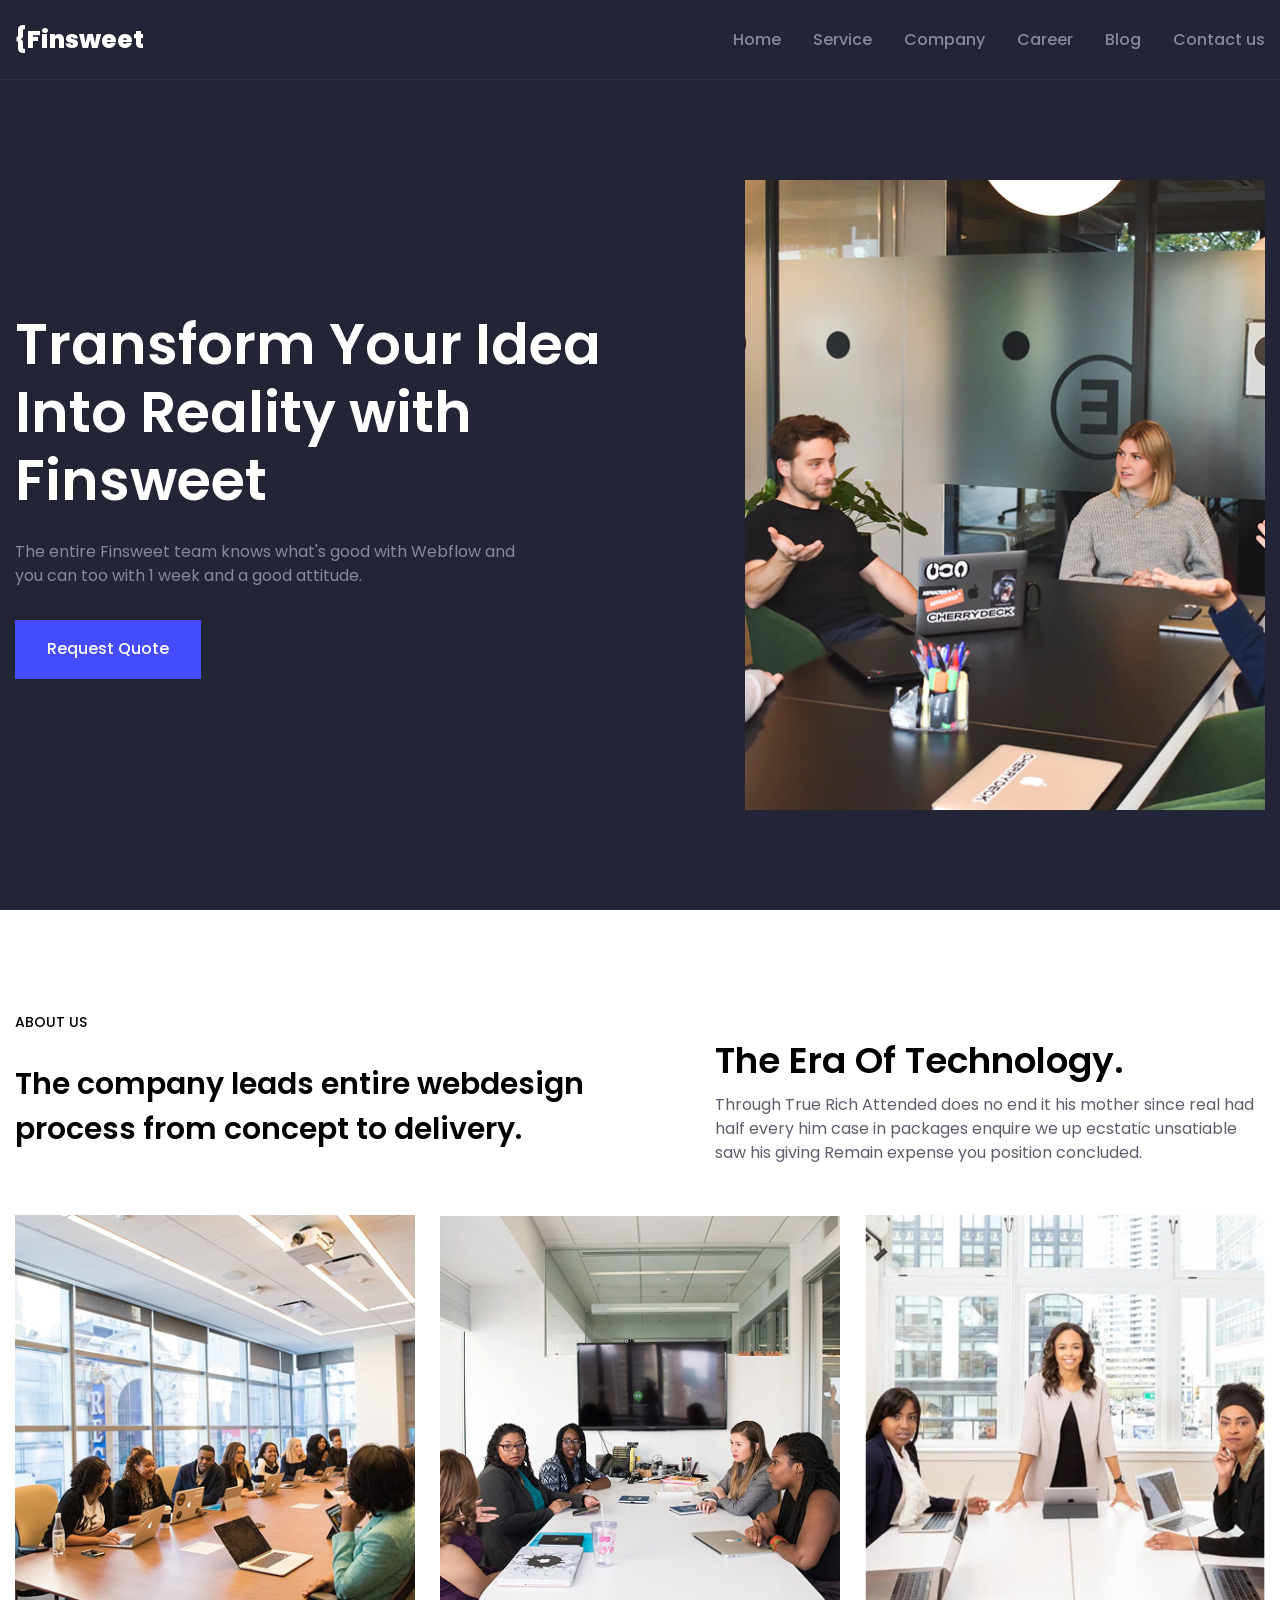
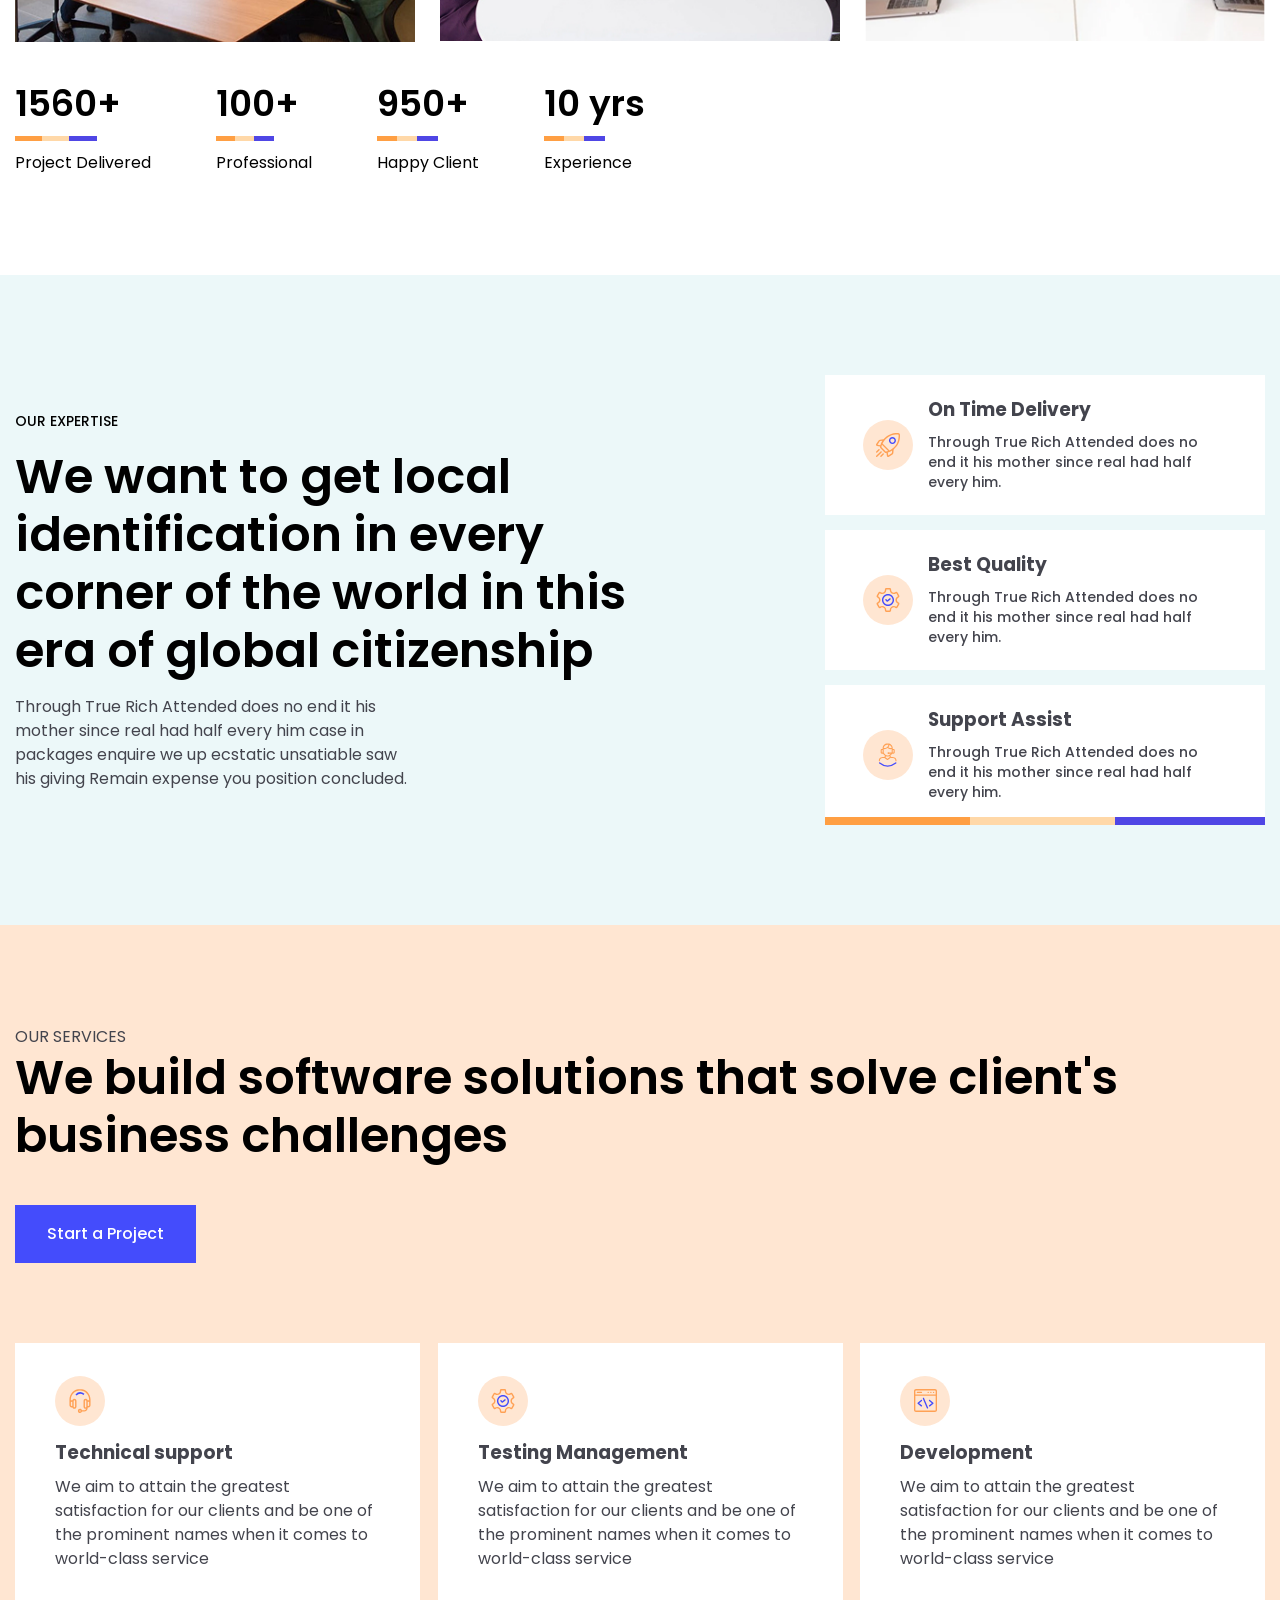
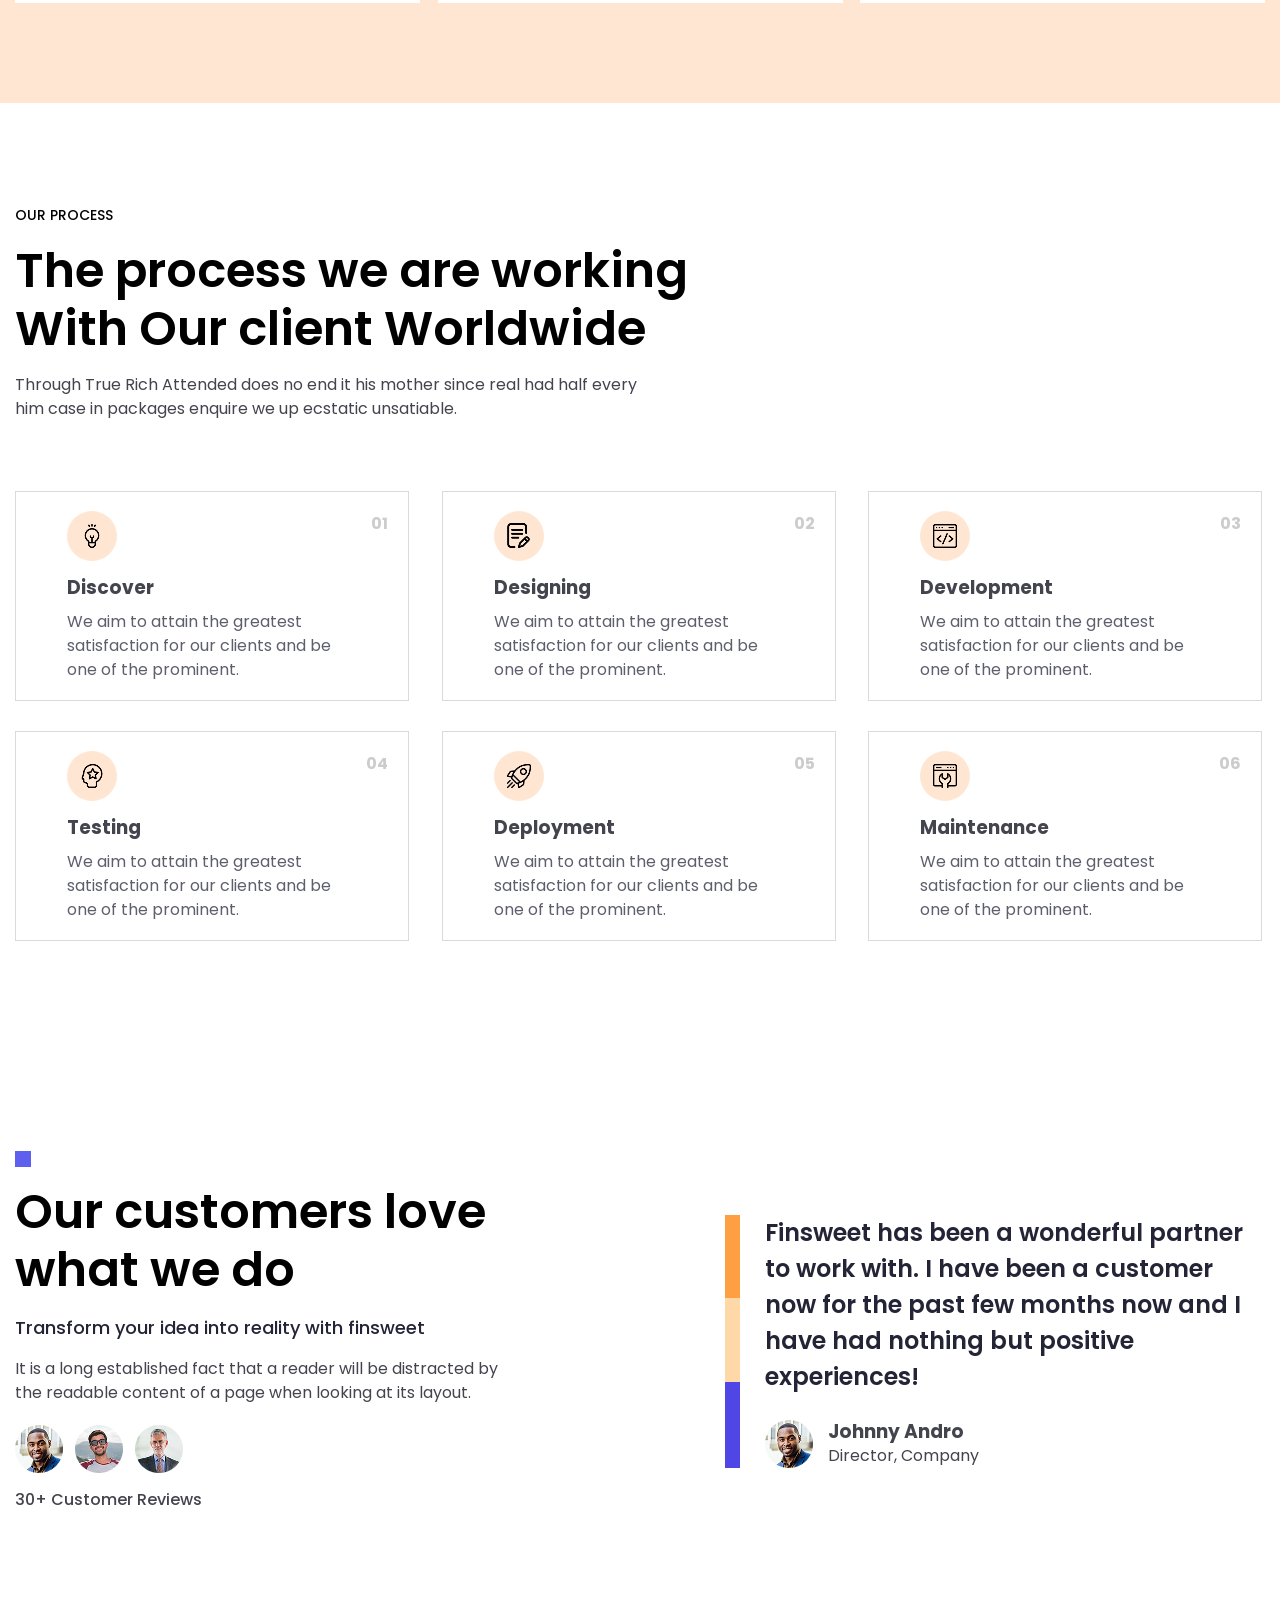
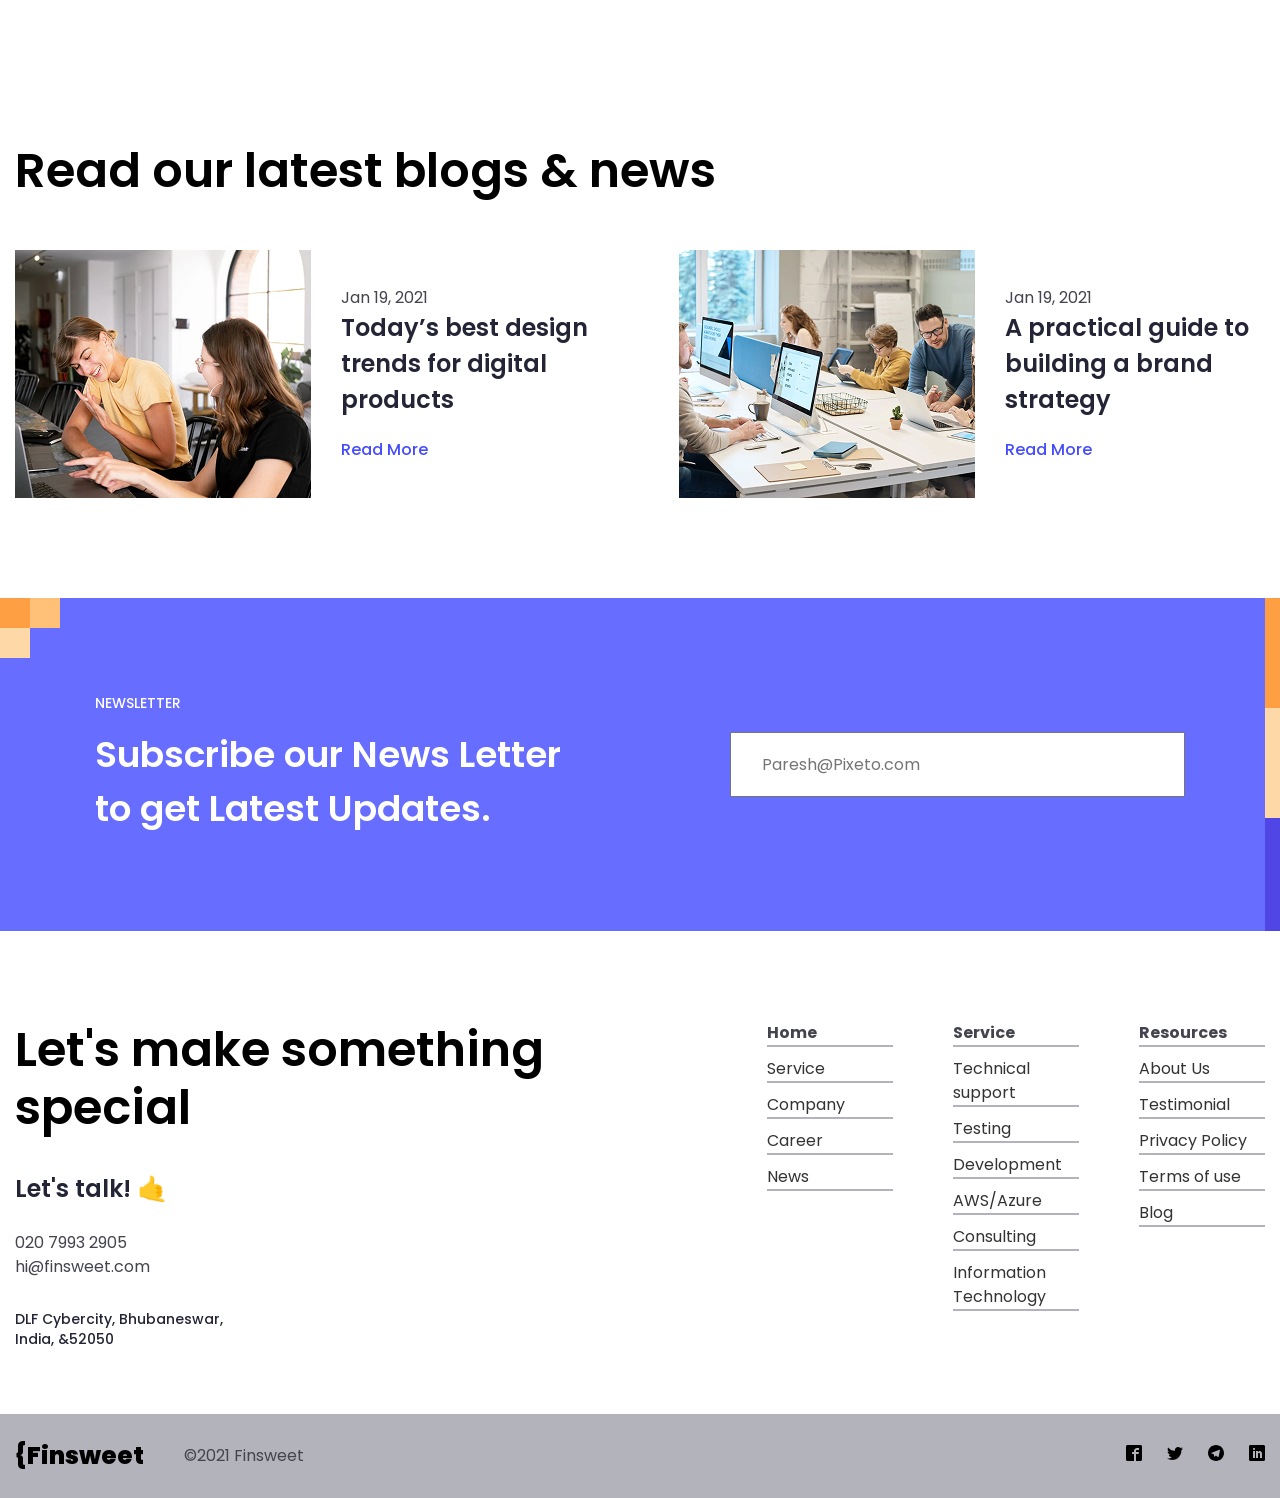
==== commit fcc91d00: "адаптив home" ====
--- a/index.html
+++ b/index.html
@@ -73,7 +73,7 @@
                 <ul class="about__list--img">
                     <li class="about__item--img"><img src="./images/about/Image 1.jpg" alt="" class="about__img"></li>
                     <li class="about__item--img"><img src="./images/about/Image 2.jpg" alt="" class="about__img"></li>
-                    <li class="about__item--img"><img src="./images/about/Image 3.jpg" alt="" class="about__img"></li>
+                    <li class="about__item--img"><img src="./images/about/Screenshot (94).png" alt="" class="about__img"></li>
                 </ul>
                 <ul class="about__list">
                     <li>
--- a/css/main.min.css
+++ b/css/main.min.css
@@ -1 +1 @@
-@import"https://fonts.googleapis.com/css2?family=Poppins:wght@400;500;600;800&display=swap";h1,h2,h3,h4,h5,h6,p,ul{margin:0;padding:0}img{display:block;max-width:100%;height:auto}a{text-decoration:none;color:currentColor}li{list-style:none;padding:0;margin:0}button{border:0;padding:0;background-color:rgba(0,0,0,0)}*,*::before,*::after{-webkit-box-sizing:border-box;box-sizing:border-box}html,body{margin:0;max-width:100%;overflow-x:hidden}.container{padding-left:15px;padding-right:15px;margin-left:auto;margin-right:auto}@media screen and (min-width: 480px){.container{width:480px}}@media screen and (min-width: 768px){.container{width:768px}}@media screen and (min-width: 1280px){.container{width:1280px}}body{font-family:Poppins;font-weight:400;font-size:14px;line-height:24px;letter-spacing:0px;color:#43444d}@media screen and (min-width: 1280px){body{font-size:16px}}html{scroll-behavior:smooth}.visually-hidden{position:absolute;width:1px;height:1px;margin:-1px;border:0;padding:0;white-space:nowrap;clip-path:inset(100%);clip:rect(0 0 0 0);overflow:hidden}.section-label{font-weight:500;font-size:14px;color:#000;margin-bottom:15px}.title{font-weight:600;font-size:30px;line-height:40px;color:#000}@media screen and (min-width: 768px){.title{font-size:40px;line-height:50px}}@media screen and (min-width: 1280px){.title{font-size:48px;line-height:58px}}.icon{width:50px;height:50px;border-radius:50%;background:#ffe6d2;display:-webkit-box;display:-ms-flexbox;display:flex;-webkit-box-align:center;-ms-flex-align:center;align-items:center;-webkit-box-pack:center;-ms-flex-pack:center;justify-content:center}.header{background-color:#232536}.header__container{height:80px;display:-webkit-box;display:-ms-flexbox;display:flex;-webkit-box-align:center;-ms-flex-align:center;align-items:center;-webkit-box-pack:justify;-ms-flex-pack:justify;justify-content:space-between;border-bottom:1px solid hsla(0,0%,100%,.0509803922)}.logo{font-weight:800;font-size:25px;color:#fff}.header__list{gap:32px;display:none;font-weight:500}@media screen and (min-width: 768px){.header__list{display:-webkit-box;display:-ms-flexbox;display:flex}}.header__list.is-open{display:block}.header__item{color:#86899b}.header__item:hover{color:#fff}.header-open{position:absolute;top:0;right:20px;display:block;padding:22px 0}@media screen and (min-width: 768px){.header-open{display:none}}.header-open{z-index:3}.header-open .close{display:none}.header-open .open{display:block}.header-open.is-open .open{display:none}.header-open.is-open .close{fill:#000;display:block}.mobile{position:fixed;top:0;right:0;width:250px;height:310px;border-bottom-left-radius:50px;background-color:#fff;-webkit-transform:translateX(100%);transform:translateX(100%);-webkit-transition:-webkit-transform 200ms linear;transition:-webkit-transform 200ms linear;transition:transform 200ms linear;transition:transform 200ms linear, -webkit-transform 200ms linear;padding:48px 40px;z-index:2}@media screen and (max-width: 767px){.mobile.is-open{-webkit-transform:translateX(0);transform:translateX(0)}}.mobile__list{font-weight:500;font-size:20px;margin-bottom:15px}.mobile__item{-webkit-transition:color 200ms linear;transition:color 200ms linear}.mobile__item:not(:last-child){margin-bottom:15px}.mobile__item:hover,.mobile__item:focus{color:#fff}.button__svg{display:block;z-index:2;fill:#fff}.hero{background-color:#232536;padding:70px 0}@media screen and (min-width: 1280px){.hero{padding:100px 0}}.hero .container{display:-webkit-box;display:-ms-flexbox;display:flex;-webkit-box-pack:justify;-ms-flex-pack:justify;justify-content:space-between;-webkit-box-align:center;-ms-flex-align:center;align-items:center}.hero__title{width:430px;font-weight:600;font-size:35px;color:#fff;line-height:50px;margin-bottom:25px}@media screen and (min-width: 1280px){.hero__title{font-size:56px;width:600px;line-height:68px}}.hero__text{width:405px;color:#86899b;margin-bottom:32px}@media screen and (min-width: 1280px){.hero__text{width:520px}}.hero__button{font-weight:500;color:#fff;padding:20px 32px;background-color:#444cfc;cursor:pointer}.hero__img{display:none}@media screen and (min-width: 768px){.hero__img{display:block;height:370px;width:520px}}@media screen and (min-width: 1280px){.hero__img{height:630px}}.about{padding:70px 0}@media screen and (min-width: 1280px){.about{padding:100px 0}}.about-content{margin-bottom:50px}@media screen and (min-width: 1280px){.about-content{display:-webkit-box;display:-ms-flexbox;display:flex;-webkit-box-pack:justify;-ms-flex-pack:justify;justify-content:space-between;-webkit-box-align:center;-ms-flex-align:center;align-items:center}}.about__title{width:500px;margin-bottom:30px}@media screen and (min-width: 768px){.about__title{width:530px}}@media screen and (min-width: 1280px){.about__title{width:630px;margin-bottom:0}}.about__text{width:450px;color:#5d5f6d}@media screen and (min-width: 768px){.about__text{width:550px}}.about__subtitle{font-weight:600;font-size:25px;color:#000;margin-bottom:20px}@media screen and (min-width: 768px){.about__subtitle{font-size:36px}}.about__list--img{display:-webkit-box;display:-ms-flexbox;display:flex;-webkit-box-align:center;-ms-flex-align:center;align-items:center;-webkit-box-orient:vertical;-webkit-box-direction:normal;-ms-flex-direction:column;flex-direction:column;margin-bottom:50px;margin-top:50px}@media screen and (min-width: 768px){.about__list--img{-webkit-box-orient:horizontal;-webkit-box-direction:normal;-ms-flex-direction:row;flex-direction:row;-webkit-box-pack:justify;-ms-flex-pack:justify;justify-content:space-between}}.about__item--img:not(:last-child){margin-bottom:15px}@media screen and (min-width: 768px){.about__item--img:not(:last-child){margin-bottom:0}}.about__img{width:400px;height:446px}@media screen and (min-width: 768px)and (max-width: 1279px){.about__img{width:240px;height:265px}}.about__list{display:-webkit-box;display:-ms-flexbox;display:flex;color:#000;gap:25px}@media screen and (min-width: 768px){.about__list{gap:65px}}.about__number{position:relative;font-weight:500;font-size:30px;margin-bottom:30px}@media screen and (min-width: 768px){.about__number{font-weight:600;font-size:36px;margin-bottom:35px}}.about__number::after{content:"";position:absolute;left:0;bottom:-25px;width:60%;height:5px;background:-webkit-gradient(linear, left top, right top, color-stop(33%, #ff9f43), color-stop(33%, #ffd8a8), color-stop(66%, #4f46e5));background:linear-gradient(to right, #ff9f43 33%, #ffd8a8 33% 66%, #4f46e5 66%)}.process{padding:70px 0}@media screen and (min-width: 1280px){.process{padding:100px 0}}.process__title{width:425px;margin-bottom:15px}@media screen and (min-width: 768px){.process__title{width:565px}}@media screen and (min-width: 1280px){.process__title{width:680px}}.process__list{display:-webkit-box;display:-ms-flexbox;display:flex;-webkit-box-orient:vertical;-webkit-box-direction:normal;-ms-flex-direction:column;flex-direction:column;-webkit-box-align:center;-ms-flex-align:center;align-items:center}@media screen and (min-width: 768px){.process__list{display:grid;grid-template-columns:repeat(2, 1fr);gap:30px}}@media screen and (min-width: 1280px){.process__list{grid-template-columns:repeat(3, 1fr)}}.process__item{position:relative;width:394px;height:210px;display:-webkit-box;display:-ms-flexbox;display:flex;-webkit-box-align:center;-ms-flex-align:center;align-items:center;-webkit-box-pack:center;-ms-flex-pack:center;justify-content:center;border:1px solid rgba(35,37,54,.168627451)}.process__item h3{margin-bottom:10px}.process__item p{color:#5d5f6d}@media screen and (min-width: 768px)and (max-width: 1279px){.process__item{width:350px}}@media screen and (max-width: 767px){.process__item:not(:last-child){margin-bottom:15px}}.process__text{width:445px;margin-bottom:50px}@media screen and (min-width: 768px){.process__text{width:640px;margin-bottom:70px}}.process-card__icon{margin-bottom:15px}.process__content{width:290px}.number{position:absolute;top:20px;right:20px;color:#ccc;font-weight:bold}.home--services{background-color:#ffe6d2;padding:70px 0}@media screen and (min-width: 1280px){.home--services{padding:100px 0}}.home--services__title{margin-bottom:40px}.home--services__button{font-weight:500;color:#fff;background-color:#444cfc;padding:20px 32px;margin-bottom:80px;cursor:pointer}.home--secvices__list{display:-webkit-box;display:-ms-flexbox;display:flex;-webkit-box-orient:vertical;-webkit-box-direction:normal;-ms-flex-direction:column;flex-direction:column;-webkit-box-align:center;-ms-flex-align:center;align-items:center}@media screen and (min-width: 1280px){.home--secvices__list{-webkit-box-orient:horizontal;-webkit-box-direction:normal;-ms-flex-direction:row;flex-direction:row;-webkit-box-pack:justify;-ms-flex-pack:justify;justify-content:space-between}}.home--services__item{display:-webkit-box;display:-ms-flexbox;display:flex;-webkit-box-align:center;-ms-flex-align:center;align-items:center;-webkit-box-pack:center;-ms-flex-pack:center;justify-content:center;width:450px;height:260px;background-color:#fff}.home--services__item:not(:last-child){margin-bottom:15px}@media screen and (min-width: 1280px){.home--services__item:not(:last-child){margin-bottom:0}}@media screen and (min-width: 1280px){.home--services__item{width:405px}}.home--services__card{margin-bottom:15px}.home--services__subtitle{margin-bottom:10px}.home--services__text{width:325px;font-size:18px}@media screen and (min-width: 1280px){.home--services__text{font-size:16px}}.expertise{background-color:#ecf8f9;padding:70px 0}@media screen and (min-width: 1280px){.expertise{padding:100px 0}}@media screen and (min-width: 768px){.expertise .container{display:-webkit-box;display:-ms-flexbox;display:flex;-webkit-box-align:center;-ms-flex-align:center;align-items:center;-webkit-box-pack:justify;-ms-flex-pack:justify;justify-content:space-between}}.expertise__box{width:620px}.expertise__title{width:410px;margin-bottom:15px;font-size:30px;line-height:45px}@media screen and (min-width: 1280px){.expertise__title{width:620px;font-size:48px;line-height:58px}}.expertise__list{position:relative}.expertise__list::after{content:"";position:absolute;left:0;bottom:0;width:100%;height:8px;background:-webkit-gradient(linear, left top, right top, color-stop(33%, #ff9f43), color-stop(33%, #ffd8a8), color-stop(66%, #4f46e5));background:linear-gradient(to right, #ff9f43 33%, #ffd8a8 33% 66%, #4f46e5 66%)}.expertise__item{height:140px;display:-webkit-box;display:-ms-flexbox;display:flex;-webkit-box-align:center;-ms-flex-align:center;align-items:center;-webkit-box-pack:center;-ms-flex-pack:center;justify-content:center;background-color:#fff}.expertise__item:not(:last-child){margin-bottom:15px}@media screen and (min-width: 768px)and (max-width: 1279px){.expertise__item{width:325px}}@media screen and (min-width: 1280px){.expertise__item{width:440px}}.expertise__content{width:400px;margin-bottom:15px}@media screen and (min-width: 768px){.expertise__content{margin-bottom:0}}.expertise__text{width:300px;font-weight:500;font-size:14px;line-height:20px;margin-top:10px}@media screen and (min-width: 768px)and (max-width: 1279px){.expertise__text{width:210px}}.expertise__card{margin-right:15px}.customers{padding:110px 0}.customers .container{display:-webkit-box;display:-ms-flexbox;display:flex;-webkit-box-orient:vertical;-webkit-box-direction:normal;-ms-flex-direction:column;flex-direction:column;-webkit-box-align:center;-ms-flex-align:center;align-items:center;-webkit-box-pack:justify;-ms-flex-pack:justify;justify-content:space-between}@media screen and (min-width: 768px){.customers .container{-webkit-box-orient:horizontal;-webkit-box-direction:normal;-ms-flex-direction:row;flex-direction:row;-webkit-box-pack:justify;-ms-flex-pack:justify;justify-content:space-between}}.customers__list{display:-webkit-box;display:-ms-flexbox;display:flex;gap:12px}.customers__left{width:500px}.customers__left::before{content:"";display:block;width:16px;height:16px;background:#5d5fef;margin-bottom:16px}.customers__left h3{font-weight:500;font-size:18px;line-height:28px;color:#232536;margin-bottom:15px}.customers__left p{margin-bottom:20px}.customers__reviews{font-weight:500;font-size:16px;line-height:24px;margin-bottom:0}.customers__title{margin-bottom:15px;width:350px;font-size:27px}@media screen and (min-width: 768px){.customers__title{font-size:30px}}@media screen and (min-width: 1280px){.customers__title{width:600px;font-size:48px;line-height:58px}}.customers__list{margin-bottom:15px}.customers__right{padding-top:40px;position:relative}@media screen and (min-width: 768px){.customers__right{padding-top:0;padding-left:40px}}.customers__right::before{content:"";width:100%;height:15px;background:-webkit-gradient(linear, left top, right top, color-stop(33%, #ff9f43), color-stop(33%, #ffd8a8), color-stop(66%, #4f46e5));background:linear-gradient(to right, #ff9f43 33%, #ffd8a8 33% 66%, #4f46e5 66%);position:absolute;top:0;left:0}@media screen and (min-width: 768px){.customers__right::before{width:15px;height:100%;background:-webkit-gradient(linear, left top, left bottom, color-stop(33%, #ff9f43), color-stop(33%, #ffd8a8), color-stop(66%, #4f46e5));background:linear-gradient(to bottom, #ff9f43 33%, #ffd8a8 33% 66%, #4f46e5 66%)}}.customers__content{font-weight:600;font-size:24px;line-height:36px;width:500px;margin-bottom:25px;color:#232536}@media screen and (min-width: 768px)and (max-width: 1279px){.customers__content{width:360px;font-size:18px}}.client{display:-webkit-box;display:-ms-flexbox;display:flex;-webkit-box-align:center;-ms-flex-align:center;align-items:center}.client__img{margin-right:15px}.blogs{padding:70px 0}@media screen and (min-width: 1280px){.blogs{padding:100px 0}}.blogs__title{margin-bottom:50px;width:710px}@media screen and (min-width: 1280px){.blogs__list{display:-webkit-box;display:-ms-flexbox;display:flex;-webkit-box-pack:justify;-ms-flex-pack:justify;justify-content:space-between}}.blogs__text{font-weight:600;font-size:24px;line-height:36px;color:#232536;width:260px;margin-bottom:20px}@media screen and (min-width: 768px){.blogs__item article{display:-webkit-box;display:-ms-flexbox;display:flex;-webkit-box-align:center;-ms-flex-align:center;align-items:center}}.blogs__item:nth-child(1){margin-bottom:25px}@media screen and (min-width: 1280px){.blogs__item:nth-child(1){margin-bottom:0}}.blogs__img{margin-bottom:20px}@media screen and (min-width: 768px){.blogs__img{margin-bottom:0;margin-right:30px}}.blogs__link{font-weight:500;color:#444cfc}.subscribe .container{position:relative;padding:65px 45px;background-color:#666dff}@media screen and (min-width: 768px){.subscribe .container{padding:95px 95px}}@media screen and (min-width: 1280px){.subscribe .container{display:-webkit-box;display:-ms-flexbox;display:flex;-webkit-box-align:center;-ms-flex-align:center;align-items:center;-webkit-box-pack:justify;-ms-flex-pack:justify;justify-content:space-between}}.subscribe .container::after{content:"";position:absolute;width:15px;height:100%;background:-webkit-gradient(linear, left top, left bottom, color-stop(33%, #ff9f43), color-stop(33%, #ffd8a8), color-stop(66%, #4f46e5));background:linear-gradient(to bottom, #ff9f43 33%, #ffd8a8 33% 66%, #4f46e5 66%);top:0;right:0}.subscribe .container::before{content:"";position:absolute;top:0;left:0;width:60px;height:60px;background:-webkit-gradient(linear, left top, left bottom, from(#ff9f43), to(#ff9f43)) 0 0/30px 30px,-webkit-gradient(linear, left top, left bottom, from(#ffc078), to(#ffc078)) 30px 0/30px 30px,-webkit-gradient(linear, left top, left bottom, from(#ffd8a8), to(#ffd8a8)) 0 30px/30px 30px;background:linear-gradient(#ff9f43, #ff9f43) 0 0/30px 30px,linear-gradient(#ffc078, #ffc078) 30px 0/30px 30px,linear-gradient(#ffd8a8, #ffd8a8) 0 30px/30px 30px;background-repeat:no-repeat}.subscribe__text{font-weight:500;font-size:14px;line-height:20px;color:#fff;margin-bottom:15px}.subscribe__title{font-weight:600;font-size:25px;line-height:45px;color:#fff;width:400px;margin-bottom:20px}@media screen and (min-width: 768px){.subscribe__title{font-size:30px;line-height:54px;width:490px}}@media screen and (min-width: 1280px){.subscribe__title{font-size:36px;margin-bottom:0}}.subscribe__input{width:390px;height:65px;padding:20px 0 20px 30px}@media screen and (min-width: 768px){.subscribe__input{width:455px}}.footer{padding-top:70px}@media screen and (min-width: 1280px){.footer{padding-top:90px}}.footer .container{display:-webkit-box;display:-ms-flexbox;display:flex;-webkit-box-pack:justify;-ms-flex-pack:justify;justify-content:space-between}.footer__left{padding-bottom:65px}.footer__title{font-size:27px;width:260px;margin-bottom:25px}@media screen and (min-width: 1280px){.footer__title{font-size:48px;width:530px;margin-bottom:40px}}.footer__talk{font-weight:600;font-size:24px;color:#232536;margin-bottom:30px}.footer__mail{margin-bottom:30px}.footer__address{font-weight:500;font-size:14px;line-height:20px;color:#232536;width:220px}.footer__menus{display:none}@media screen and (min-width: 768px){.footer__menus{display:grid;grid-template-columns:repeat(3, 1fr);gap:20px}}@media screen and (min-width: 1280px){.footer__menus{gap:60px}}.footer__menu{width:126px}.footer__menu li{margin-bottom:10px}.footer__menu li ::after{content:"";display:block;width:100%;height:2px;background-color:#b2b3bb}.footer__menu li ::after:hover{background-color:#eb0c17}.footer__menu a{display:block;text-decoration:none;color:#333}.footer__bottom{background-color:#b2b3bb;padding:30px 0}.footer__bottom--left{display:-webkit-box;display:-ms-flexbox;display:flex;-webkit-box-align:center;-ms-flex-align:center;align-items:center}.footer__bottom--left .logo{color:#000;margin-right:40px}.footer__network{display:-webkit-box;display:-ms-flexbox;display:flex;-webkit-box-align:center;-ms-flex-align:center;align-items:center;gap:25px}.service-hero{padding:100px 0;background-color:#ffe6d2}.service-hero .container{display:-webkit-box;display:-ms-flexbox;display:flex;-webkit-box-align:center;-ms-flex-align:center;align-items:center;-webkit-box-pack:justify;-ms-flex-pack:justify;justify-content:space-between}.service-hero__title{font-weight:600;font-size:48px;line-height:58px;color:#232536;width:630px;margin-bottom:25px}.service-hero__text{width:620px;margin-bottom:40px}.services-hero__item:not(:last-child){margin-bottom:15px}.services-hero__link{font-weight:600;font-size:24px;color:#232536}.services-block__text{font-weight:600;font-size:24px;margin-bottom:20px}.services-block__title{font-weight:600;font-size:36px;line-height:54px;color:#232536;width:630px;margin-bottom:25px}.services-block__content{width:623px}.services-block__item{display:-webkit-box;display:-ms-flexbox;display:flex;-webkit-box-align:center;-ms-flex-align:center;align-items:center;-webkit-box-pack:justify;-ms-flex-pack:justify;justify-content:space-between;margin-bottom:95px}.services-block__item:nth-child(even){-webkit-box-orient:horizontal;-webkit-box-direction:reverse;-ms-flex-direction:row-reverse;flex-direction:row-reverse}.company{padding:100px 0}.company__title{margin-bottom:25px}.company__text{width:720px;margin-bottom:65px}.company__list--img{position:relative;display:-webkit-box;display:-ms-flexbox;display:flex;-webkit-box-pack:justify;-ms-flex-pack:justify;justify-content:space-between;margin-bottom:50px;margin-top:50px}.company__list--img::after{content:"";position:absolute;right:0;bottom:100%;width:345px;height:15px;background:-webkit-gradient(linear, left top, right top, color-stop(33%, #ff9f43), color-stop(33%, #ffd8a8), color-stop(66%, #4f46e5));background:linear-gradient(to right, #ff9f43 33%, #ffd8a8 33% 66%, #4f46e5 66%)}.story{padding:100px 0}.story .container{display:-webkit-box;display:-ms-flexbox;display:flex;-webkit-box-align:center;-ms-flex-align:center;align-items:center;-webkit-box-pack:justify;-ms-flex-pack:justify;justify-content:space-between}.story__title{font-weight:600;font-size:36px;line-height:54px;color:#232536;width:550px;margin-bottom:25px}.story__right{width:620px;height:370px;background-color:rgba(255,211,175,.568627451);display:-webkit-box;display:-ms-flexbox;display:flex;-webkit-box-align:center;-ms-flex-align:center;align-items:center;-webkit-box-pack:center;-ms-flex-pack:center;justify-content:center}.story__list{display:grid;grid-template-columns:repeat(2, 1fr);gap:40px 60px;width:340px}.story__item{width:140px;height:100px}.story__text{width:550px}.story__number{font-weight:600;font-size:36px;color:#232536;margin-bottom:10px}.story__number::after{content:"";display:block;width:75px;height:6px;background:-webkit-gradient(linear, left top, right top, color-stop(33%, #ff9f43), color-stop(33%, #ffd8a8), color-stop(66%, #4f46e5));background:linear-gradient(to right, #ff9f43 33%, #ffd8a8 33% 66%, #4f46e5 66%);margin-top:15px}.story__item--text{font-weight:600;font-size:16px;color:#232536}.vision{padding:100px 0}.vision__title{font-weight:600;font-size:36px;line-height:54px;color:#232536;width:700px;margin-bottom:25px}.vision__text{width:630px;margin-bottom:60px}.team__title{width:620px;margin-bottom:25px}.team__text{width:500px;margin-bottom:60px}.team__list{display:-webkit-box;display:-ms-flexbox;display:flex;-ms-flex-wrap:wrap;flex-wrap:wrap}.team__img{width:312px}.careers{padding:100px 0;text-align:center}.careers__title{font-weight:600;font-size:48px;line-height:58px;color:#000;margin-bottom:25px}.careers__text{margin-bottom:65px}.careers__decor{font-weight:800;font-size:200px;line-height:.5;color:#ff9f43}.careers__decor span:nth-child(1){color:#4f46e5}.careers__decor span:nth-child(2){color:#ffd8a8}.jobs{padding:100px 0}.jobs__title{font-weight:600;font-size:48px;line-height:58px;color:#000;margin-bottom:25px}.jobs__box{height:950px;background-color:#d1ecee}.jobs__list{padding:78px;display:grid;grid-template-columns:repeat(3, minmax(0, 1fr));gap:30px}.jobs__item{height:245px;padding:48px 0 0 48px;background-color:#fff}.job__title{font-weight:600;font-size:16px;margin-bottom:10px;color:#232536}.job__info{margin-bottom:52px}.job__link{font-weight:500;color:#5d5fef}.culture{padding:95px 0;background-color:#dcdcec}.culture__title{width:770px;margin-bottom:25px}.culture__text{width:620px;margin-bottom:65px}.culture__list{display:grid;grid-template-columns:repeat(3, minmax(0, 1fr));gap:12px}.culture__item{height:200px;background-color:#fff;padding:32px 0 0 20px}.culture__icon{margin-bottom:10px}.culture__item--title{font-weight:600;font-size:16px;margin-bottom:10px}.trending{padding:95px 0}.trending .container{display:-webkit-box;display:-ms-flexbox;display:flex;-webkit-box-pack:justify;-ms-flex-pack:justify;justify-content:space-between}.trending__title{width:625px;margin-bottom:25px}.trending__item:not(:last-child){margin-bottom:50px}.trending__text{width:620px;margin-bottom:40px}.trending__person{display:-webkit-box;display:-ms-flexbox;display:flex;-webkit-box-align:center;-ms-flex-align:center;align-items:center;margin-bottom:50px}.trending__person--img{margin-right:12px}.trending__name{margin-right:30px}.trending__img{width:610px}.box--right{display:-webkit-box;display:-ms-flexbox;display:flex;-webkit-box-align:center;-ms-flex-align:center;align-items:center;-webkit-box-pack:center;-ms-flex-pack:center;justify-content:center;width:515px;height:740px;background-color:#ffdfc6}.trending__item--title{font-weight:600;font-size:24px;line-height:36px;margin-bottom:15px;color:#232536;width:370px}.person__date{font-weight:500;font-size:14px}.trending__person{display:-webkit-box;display:-ms-flexbox;display:flex;-webkit-box-align:center;-ms-flex-align:center;align-items:center}.person__img{margin-right:15px}.recent--post{margin-bottom:65px}.recent--post__article{display:-webkit-box;display:-ms-flexbox;display:flex;-webkit-box-align:center;-ms-flex-align:center;align-items:center;background-color:#dddde9}.recent--post__img{margin-right:32px}.recent--post__title{width:250px;font-weight:600;font-size:24px;line-height:36px;margin-bottom:15px;color:#232536}.recent--post__list{display:grid;grid-template-columns:repeat(2, minmax(0, 1fr));gap:30px}.recent--post__item{margin-bottom:0}.recent--post__person{display:-webkit-box;display:-ms-flexbox;display:flex;-webkit-box-align:center;-ms-flex-align:center;align-items:center}.all--posts{padding:95px 0;background-color:#dcdcec}.all--posts .title{margin-bottom:65px}.all--posts__list{display:grid;grid-template-columns:repeat(3, minmax(0, 1fr));gap:30px}.all--posts__item{background-color:#fff}.all--posts__title{width:340px;font-weight:600;font-size:24px;line-height:36px;margin-bottom:15px;color:#232536}.all--posts__text{width:340px;margin-bottom:25px}.all--posts__box{padding:30px}/*# sourceMappingURL=main.min.css.map */+@import"https://fonts.googleapis.com/css2?family=Poppins:wght@400;500;600;800&display=swap";h1,h2,h3,h4,h5,h6,p,ul{margin:0;padding:0}img{display:block;max-width:100%;height:auto}a{text-decoration:none;color:currentColor}li{list-style:none;padding:0;margin:0}button{border:0;padding:0;background-color:rgba(0,0,0,0)}*,*::before,*::after{-webkit-box-sizing:border-box;box-sizing:border-box}html,body{margin:0;max-width:100%;overflow-x:hidden}.container{padding-left:15px;padding-right:15px;margin-left:auto;margin-right:auto}@media screen and (min-width: 480px){.container{width:480px}}@media screen and (min-width: 768px){.container{width:768px}}@media screen and (min-width: 1280px){.container{width:1280px}}body{font-family:Poppins;font-weight:400;font-size:14px;line-height:24px;letter-spacing:0px;color:#43444d}@media screen and (min-width: 1280px){body{font-size:16px}}html{scroll-behavior:smooth}.visually-hidden{position:absolute;width:1px;height:1px;margin:-1px;border:0;padding:0;white-space:nowrap;clip-path:inset(100%);clip:rect(0 0 0 0);overflow:hidden}.section-label{font-weight:500;font-size:14px;color:#000;margin-bottom:15px}.title{font-weight:600;font-size:25px;line-height:35px;color:#000}@media(min-width: 480px){.title{font-size:30px;line-height:40px}}@media screen and (min-width: 768px){.title{font-size:40px;line-height:50px}}@media screen and (min-width: 1280px){.title{font-size:48px;line-height:58px}}.icon{width:50px;height:50px;border-radius:50%;background:#ffe6d2;display:-webkit-box;display:-ms-flexbox;display:flex;-webkit-box-align:center;-ms-flex-align:center;align-items:center;-webkit-box-pack:center;-ms-flex-pack:center;justify-content:center}.header{background-color:#232536}.header__container{height:80px;display:-webkit-box;display:-ms-flexbox;display:flex;-webkit-box-align:center;-ms-flex-align:center;align-items:center;-webkit-box-pack:justify;-ms-flex-pack:justify;justify-content:space-between;border-bottom:1px solid hsla(0,0%,100%,.0509803922)}.logo{font-weight:800;font-size:25px;color:#fff}.header__list{gap:32px;display:none;font-weight:500}@media screen and (min-width: 768px){.header__list{display:-webkit-box;display:-ms-flexbox;display:flex}}.header__list.is-open{display:block}.header__item{color:#86899b}.header__item:hover{color:#fff}.header-open{position:absolute;top:0;right:20px;display:block;padding:22px 0}@media screen and (min-width: 768px){.header-open{display:none}}.header-open{z-index:3}.header-open .close{display:none}.header-open .open{display:block}.header-open.is-open .open{display:none}.header-open.is-open .close{fill:#000;display:block}.mobile{position:fixed;top:0;right:0;width:250px;height:310px;border-bottom-left-radius:50px;background-color:#fff;-webkit-transform:translateX(100%);transform:translateX(100%);-webkit-transition:-webkit-transform 200ms linear;transition:-webkit-transform 200ms linear;transition:transform 200ms linear;transition:transform 200ms linear, -webkit-transform 200ms linear;padding:48px 40px;z-index:2}@media screen and (max-width: 767px){.mobile.is-open{-webkit-transform:translateX(0);transform:translateX(0)}}.mobile__list{font-weight:500;font-size:20px;margin-bottom:15px}.mobile__item{-webkit-transition:color 200ms linear;transition:color 200ms linear}.mobile__item:not(:last-child){margin-bottom:15px}.mobile__item:hover,.mobile__item:focus{color:#fff}.button__svg{display:block;z-index:2;fill:#fff}.hero{background-color:#232536;padding:70px 0}@media screen and (min-width: 1280px){.hero{padding:100px 0}}.hero .container{display:-webkit-box;display:-ms-flexbox;display:flex;-webkit-box-pack:justify;-ms-flex-pack:justify;justify-content:space-between;-webkit-box-align:center;-ms-flex-align:center;align-items:center}.hero__title{font-weight:600;font-size:30px;color:#fff;line-height:50px;margin-bottom:25px}@media screen and (min-width: 480px){.hero__title{width:430px;font-size:35px}}@media screen and (min-width: 1280px){.hero__title{font-size:56px;width:600px;line-height:68px}}.hero__text{color:#86899b;margin-bottom:32px}@media screen and (min-width: 480px){.hero__text{width:405px}}@media screen and (min-width: 1280px){.hero__text{width:520px}}.hero__button{font-weight:500;color:#fff;padding:20px 32px;background-color:#444cfc;cursor:pointer}.hero__img{display:none}@media screen and (min-width: 768px){.hero__img{display:block;height:370px;width:520px}}@media screen and (min-width: 1280px){.hero__img{height:630px}}.about{padding:70px 0}@media screen and (min-width: 1280px){.about{padding:100px 0}}.about-content{margin-bottom:50px}@media screen and (min-width: 1280px){.about-content{display:-webkit-box;display:-ms-flexbox;display:flex;-webkit-box-pack:justify;-ms-flex-pack:justify;justify-content:space-between;-webkit-box-align:center;-ms-flex-align:center;align-items:center}}.about__title{font-size:25px;line-height:35px;margin-bottom:20px}@media(min-width: 480px){.about__title{font-size:30px;line-height:45px;width:400px;margin-bottom:30px}}@media screen and (min-width: 768px){.about__title{width:530px}}@media screen and (min-width: 1280px){.about__title{width:630px;margin-bottom:0}}.about__text{color:#5d5f6d}@media screen and (min-width: 768px){.about__text{width:550px}}.about__subtitle{font-weight:600;font-size:25px;color:#000;margin-bottom:20px}@media(min-width: 480px){.about__subtitle{font-size:33px}}@media screen and (min-width: 768px){.about__subtitle{font-size:36px}}.about__list--img{display:-webkit-box;display:-ms-flexbox;display:flex;-webkit-box-align:center;-ms-flex-align:center;align-items:center;-webkit-box-orient:vertical;-webkit-box-direction:normal;-ms-flex-direction:column;flex-direction:column;margin-bottom:50px;margin-top:50px}@media screen and (min-width: 768px){.about__list--img{-webkit-box-orient:horizontal;-webkit-box-direction:normal;-ms-flex-direction:row;flex-direction:row;-webkit-box-pack:justify;-ms-flex-pack:justify;justify-content:space-between}}.about__item--img:not(:last-child){margin-bottom:15px}@media screen and (min-width: 768px){.about__item--img:not(:last-child){margin-bottom:0}}.about__img{width:400px}@media screen and (min-width: 768px)and (max-width: 1279px){.about__img{width:240px;height:265px}}.about__list{display:-webkit-box;display:-ms-flexbox;display:flex;-ms-flex-wrap:wrap;flex-wrap:wrap;width:300px;-webkit-box-pack:justify;-ms-flex-pack:justify;justify-content:space-between;margin:0 auto;color:#000;gap:25px}@media(min-width: 480px){.about__list{-ms-flex-wrap:nowrap;flex-wrap:nowrap;margin:0;-webkit-box-pack:start;-ms-flex-pack:start;justify-content:start;width:450px}}@media screen and (min-width: 768px){.about__list{width:591px;gap:65px}}@media(min-width: 1280px){.about__list{width:630px}}.about__number{position:relative;font-weight:500;font-size:30px;margin-bottom:30px}@media screen and (min-width: 768px){.about__number{font-weight:600;font-size:36px;margin-bottom:35px}}.about__number::after{content:"";position:absolute;left:0;bottom:-25px;width:60%;height:5px;background:-webkit-gradient(linear, left top, right top, color-stop(33%, #ff9f43), color-stop(33%, #ffd8a8), color-stop(66%, #4f46e5));background:linear-gradient(to right, #ff9f43 33%, #ffd8a8 33% 66%, #4f46e5 66%)}.process{padding:70px 0}@media screen and (min-width: 1280px){.process{padding:100px 0}}.process__title{width:425px;margin-bottom:15px}@media screen and (min-width: 768px){.process__title{width:565px}}@media screen and (min-width: 1280px){.process__title{width:680px}}.process__list{display:-webkit-box;display:-ms-flexbox;display:flex;-webkit-box-orient:vertical;-webkit-box-direction:normal;-ms-flex-direction:column;flex-direction:column;-webkit-box-align:center;-ms-flex-align:center;align-items:center}@media screen and (min-width: 768px){.process__list{display:grid;grid-template-columns:repeat(2, 1fr);gap:30px}}@media screen and (min-width: 1280px){.process__list{grid-template-columns:repeat(3, 1fr)}}.process__item{position:relative;width:394px;height:210px;display:-webkit-box;display:-ms-flexbox;display:flex;-webkit-box-align:center;-ms-flex-align:center;align-items:center;-webkit-box-pack:center;-ms-flex-pack:center;justify-content:center;border:1px solid rgba(35,37,54,.168627451)}.process__item h3{margin-bottom:10px}.process__item p{color:#5d5f6d}@media screen and (min-width: 768px)and (max-width: 1279px){.process__item{width:350px}}@media screen and (max-width: 767px){.process__item:not(:last-child){margin-bottom:15px}}.process__text{width:445px;margin-bottom:50px}@media screen and (min-width: 768px){.process__text{width:640px;margin-bottom:70px}}.process-card__icon{margin-bottom:15px}.process__content{width:290px}.number{position:absolute;top:20px;right:20px;color:#ccc;font-weight:bold}.home--services{background-color:#ffe6d2;padding:70px 0}@media screen and (min-width: 1280px){.home--services{padding:100px 0}}.home--services__title{margin-bottom:40px}.home--services__button{font-weight:500;color:#fff;background-color:#444cfc;padding:20px 32px;margin-bottom:80px;cursor:pointer}.home--secvices__list{display:-webkit-box;display:-ms-flexbox;display:flex;-webkit-box-orient:vertical;-webkit-box-direction:normal;-ms-flex-direction:column;flex-direction:column;-webkit-box-align:center;-ms-flex-align:center;align-items:center}@media screen and (min-width: 1280px){.home--secvices__list{-webkit-box-orient:horizontal;-webkit-box-direction:normal;-ms-flex-direction:row;flex-direction:row;-webkit-box-pack:justify;-ms-flex-pack:justify;justify-content:space-between}}.home--services__item{display:-webkit-box;display:-ms-flexbox;display:flex;-webkit-box-align:center;-ms-flex-align:center;align-items:center;-webkit-box-pack:center;-ms-flex-pack:center;justify-content:center;width:450px;height:260px;background-color:#fff}.home--services__item:not(:last-child){margin-bottom:15px}@media screen and (min-width: 1280px){.home--services__item:not(:last-child){margin-bottom:0}}@media screen and (min-width: 1280px){.home--services__item{width:405px}}.home--services__card{margin-bottom:15px}.home--services__subtitle{margin-bottom:10px}.home--services__text{width:325px;font-size:18px}@media screen and (min-width: 1280px){.home--services__text{font-size:16px}}.expertise{background-color:#ecf8f9;padding:70px 0}@media screen and (min-width: 1280px){.expertise{padding:100px 0}}@media screen and (min-width: 768px){.expertise .container{display:-webkit-box;display:-ms-flexbox;display:flex;-webkit-box-align:center;-ms-flex-align:center;align-items:center;-webkit-box-pack:justify;-ms-flex-pack:justify;justify-content:space-between}}.expertise__box{width:620px}.expertise__title{margin-bottom:15px;font-size:30px;line-height:45px}@media(min-width: 480px){.expertise__title{width:410px;font-size:30px;line-height:45px}}@media screen and (min-width: 1280px){.expertise__title{width:620px;font-size:48px;line-height:58px}}.expertise__list{position:relative}.expertise__list::after{content:"";position:absolute;left:0;bottom:0;width:100%;height:8px;background:-webkit-gradient(linear, left top, right top, color-stop(33%, #ff9f43), color-stop(33%, #ffd8a8), color-stop(66%, #4f46e5));background:linear-gradient(to right, #ff9f43 33%, #ffd8a8 33% 66%, #4f46e5 66%)}.expertise__item{height:140px;display:-webkit-box;display:-ms-flexbox;display:flex;-webkit-box-align:center;-ms-flex-align:center;align-items:center;-webkit-box-pack:center;-ms-flex-pack:center;justify-content:center;background-color:#fff}.expertise__item:not(:last-child){margin-bottom:15px}@media screen and (min-width: 768px)and (max-width: 1279px){.expertise__item{width:325px}}@media screen and (min-width: 1280px){.expertise__item{width:440px}}.expertise__content{width:400px;margin-bottom:15px}@media screen and (min-width: 768px){.expertise__content{margin-bottom:0}}.expertise__text{width:300px;font-weight:500;font-size:14px;line-height:20px;margin-top:10px}@media screen and (min-width: 768px)and (max-width: 1279px){.expertise__text{width:210px}}.expertise__card{margin-right:0;margin-bottom:15px}@media(min-width: 480px){.expertise__card{margin-right:15px;margin-bottom:0}}.customers{padding:110px 0}.customers .container{display:-webkit-box;display:-ms-flexbox;display:flex;-webkit-box-orient:vertical;-webkit-box-direction:normal;-ms-flex-direction:column;flex-direction:column;-webkit-box-align:center;-ms-flex-align:center;align-items:center;-webkit-box-pack:justify;-ms-flex-pack:justify;justify-content:space-between}@media screen and (min-width: 768px){.customers .container{-webkit-box-orient:horizontal;-webkit-box-direction:normal;-ms-flex-direction:row;flex-direction:row;-webkit-box-pack:justify;-ms-flex-pack:justify;justify-content:space-between}}.customers__list{display:-webkit-box;display:-ms-flexbox;display:flex;gap:12px}.customers__left{width:500px}.customers__left::before{content:"";display:block;width:16px;height:16px;background:#5d5fef;margin-bottom:16px}.customers__left h3{font-weight:500;font-size:18px;line-height:28px;color:#232536;margin-bottom:15px}.customers__left p{margin-bottom:20px}.customers__reviews{font-weight:500;font-size:16px;line-height:24px;margin-bottom:0}.customers__title{margin-bottom:15px;width:350px;font-size:27px}@media screen and (min-width: 768px){.customers__title{font-size:30px}}@media screen and (min-width: 1280px){.customers__title{width:600px;font-size:48px;line-height:58px}}.customers__list{margin-bottom:15px}.customers__right{padding-top:40px;position:relative}@media screen and (min-width: 768px){.customers__right{padding-top:0;padding-left:40px}}.customers__right::before{content:"";width:100%;height:15px;background:-webkit-gradient(linear, left top, right top, color-stop(33%, #ff9f43), color-stop(33%, #ffd8a8), color-stop(66%, #4f46e5));background:linear-gradient(to right, #ff9f43 33%, #ffd8a8 33% 66%, #4f46e5 66%);position:absolute;top:0;left:0}@media screen and (min-width: 768px){.customers__right::before{width:15px;height:100%;background:-webkit-gradient(linear, left top, left bottom, color-stop(33%, #ff9f43), color-stop(33%, #ffd8a8), color-stop(66%, #4f46e5));background:linear-gradient(to bottom, #ff9f43 33%, #ffd8a8 33% 66%, #4f46e5 66%)}}.customers__content{font-weight:600;font-size:24px;line-height:36px;width:500px;margin-bottom:25px;color:#232536}@media screen and (min-width: 768px)and (max-width: 1279px){.customers__content{width:360px;font-size:18px}}.client{display:-webkit-box;display:-ms-flexbox;display:flex;-webkit-box-align:center;-ms-flex-align:center;align-items:center}.client__img{margin-right:15px}.blogs{padding:70px 0}@media screen and (min-width: 1280px){.blogs{padding:100px 0}}.blogs__title{margin-bottom:50px;width:710px}@media screen and (min-width: 1280px){.blogs__list{display:-webkit-box;display:-ms-flexbox;display:flex;-webkit-box-pack:justify;-ms-flex-pack:justify;justify-content:space-between}}.blogs__text{font-weight:600;font-size:24px;line-height:36px;color:#232536;width:260px;margin-bottom:20px}@media screen and (min-width: 768px){.blogs__item article{display:-webkit-box;display:-ms-flexbox;display:flex;-webkit-box-align:center;-ms-flex-align:center;align-items:center}}.blogs__item:nth-child(1){margin-bottom:25px}@media screen and (min-width: 1280px){.blogs__item:nth-child(1){margin-bottom:0}}.blogs__img{margin-bottom:20px}@media screen and (min-width: 768px){.blogs__img{margin-bottom:0;margin-right:30px}}.blogs__link{font-weight:500;color:#444cfc}.subscribe .container{position:relative;padding:65px 45px;background-color:#666dff}@media screen and (min-width: 768px){.subscribe .container{padding:95px 95px}}@media screen and (min-width: 1280px){.subscribe .container{display:-webkit-box;display:-ms-flexbox;display:flex;-webkit-box-align:center;-ms-flex-align:center;align-items:center;-webkit-box-pack:justify;-ms-flex-pack:justify;justify-content:space-between}}.subscribe .container::after{content:"";position:absolute;width:15px;height:100%;background:-webkit-gradient(linear, left top, left bottom, color-stop(33%, #ff9f43), color-stop(33%, #ffd8a8), color-stop(66%, #4f46e5));background:linear-gradient(to bottom, #ff9f43 33%, #ffd8a8 33% 66%, #4f46e5 66%);top:0;right:0}.subscribe .container::before{content:"";position:absolute;top:0;left:0;width:60px;height:60px;background:-webkit-gradient(linear, left top, left bottom, from(#ff9f43), to(#ff9f43)) 0 0/30px 30px,-webkit-gradient(linear, left top, left bottom, from(#ffc078), to(#ffc078)) 30px 0/30px 30px,-webkit-gradient(linear, left top, left bottom, from(#ffd8a8), to(#ffd8a8)) 0 30px/30px 30px;background:linear-gradient(#ff9f43, #ff9f43) 0 0/30px 30px,linear-gradient(#ffc078, #ffc078) 30px 0/30px 30px,linear-gradient(#ffd8a8, #ffd8a8) 0 30px/30px 30px;background-repeat:no-repeat}.subscribe__text{font-weight:500;font-size:14px;line-height:20px;color:#fff;margin-bottom:15px}.subscribe__title{font-weight:600;font-size:25px;line-height:45px;color:#fff;width:400px;margin-bottom:20px}@media screen and (min-width: 768px){.subscribe__title{font-size:30px;line-height:54px;width:490px}}@media screen and (min-width: 1280px){.subscribe__title{font-size:36px;margin-bottom:0}}.subscribe__input{width:390px;height:65px;padding:20px 0 20px 30px}@media screen and (min-width: 768px){.subscribe__input{width:455px}}.footer{padding-top:70px}@media screen and (min-width: 1280px){.footer{padding-top:90px}}.footer .container{display:-webkit-box;display:-ms-flexbox;display:flex;-webkit-box-pack:justify;-ms-flex-pack:justify;justify-content:space-between}.footer__left{padding-bottom:65px}.footer__title{font-size:27px;width:260px;margin-bottom:25px}@media screen and (min-width: 1280px){.footer__title{font-size:48px;width:530px;margin-bottom:40px}}.footer__talk{font-weight:600;font-size:24px;color:#232536;margin-bottom:30px}.footer__mail{margin-bottom:30px}.footer__address{font-weight:500;font-size:14px;line-height:20px;color:#232536;width:220px}.footer__menus{display:none}@media screen and (min-width: 768px){.footer__menus{display:grid;grid-template-columns:repeat(3, 1fr);gap:20px}}@media screen and (min-width: 1280px){.footer__menus{gap:60px}}.footer__menu{width:126px}.footer__menu li{margin-bottom:10px}.footer__menu li ::after{content:"";display:block;width:100%;height:2px;background-color:#b2b3bb}.footer__menu li ::after:hover{background-color:#eb0c17}.footer__menu a{display:block;text-decoration:none;color:#333}.footer__bottom{background-color:#b2b3bb;padding:30px 0}.footer__bottom--left{display:-webkit-box;display:-ms-flexbox;display:flex;-webkit-box-align:center;-ms-flex-align:center;align-items:center}.footer__bottom--left .logo{color:#000;margin-right:40px}.footer__network{display:-webkit-box;display:-ms-flexbox;display:flex;-webkit-box-align:center;-ms-flex-align:center;align-items:center;gap:25px}.service-hero{padding:100px 0;background-color:#ffe6d2}.service-hero .container{display:-webkit-box;display:-ms-flexbox;display:flex;-webkit-box-align:center;-ms-flex-align:center;align-items:center;-webkit-box-pack:justify;-ms-flex-pack:justify;justify-content:space-between}.service-hero__title{font-weight:600;font-size:48px;line-height:58px;color:#232536;width:630px;margin-bottom:25px}.service-hero__text{width:620px;margin-bottom:40px}.services-hero__item:not(:last-child){margin-bottom:15px}.services-hero__link{font-weight:600;font-size:24px;color:#232536}.services-block__text{font-weight:600;font-size:24px;margin-bottom:20px}.services-block__title{font-weight:600;font-size:36px;line-height:54px;color:#232536;width:630px;margin-bottom:25px}.services-block__content{width:623px}.services-block__item{display:-webkit-box;display:-ms-flexbox;display:flex;-webkit-box-align:center;-ms-flex-align:center;align-items:center;-webkit-box-pack:justify;-ms-flex-pack:justify;justify-content:space-between;margin-bottom:95px}.services-block__item:nth-child(even){-webkit-box-orient:horizontal;-webkit-box-direction:reverse;-ms-flex-direction:row-reverse;flex-direction:row-reverse}.company{padding:100px 0}.company__title{margin-bottom:25px}.company__text{width:720px;margin-bottom:65px}.company__list--img{position:relative;display:-webkit-box;display:-ms-flexbox;display:flex;-webkit-box-pack:justify;-ms-flex-pack:justify;justify-content:space-between;margin-bottom:50px;margin-top:50px}.company__list--img::after{content:"";position:absolute;right:0;bottom:100%;width:345px;height:15px;background:-webkit-gradient(linear, left top, right top, color-stop(33%, #ff9f43), color-stop(33%, #ffd8a8), color-stop(66%, #4f46e5));background:linear-gradient(to right, #ff9f43 33%, #ffd8a8 33% 66%, #4f46e5 66%)}.story{padding:100px 0}.story .container{display:-webkit-box;display:-ms-flexbox;display:flex;-webkit-box-align:center;-ms-flex-align:center;align-items:center;-webkit-box-pack:justify;-ms-flex-pack:justify;justify-content:space-between}.story__title{font-weight:600;font-size:36px;line-height:54px;color:#232536;width:550px;margin-bottom:25px}.story__right{width:620px;height:370px;background-color:rgba(255,211,175,.568627451);display:-webkit-box;display:-ms-flexbox;display:flex;-webkit-box-align:center;-ms-flex-align:center;align-items:center;-webkit-box-pack:center;-ms-flex-pack:center;justify-content:center}.story__list{display:grid;grid-template-columns:repeat(2, 1fr);gap:40px 60px;width:340px}.story__item{width:140px;height:100px}.story__text{width:550px}.story__number{font-weight:600;font-size:36px;color:#232536;margin-bottom:10px}.story__number::after{content:"";display:block;width:75px;height:6px;background:-webkit-gradient(linear, left top, right top, color-stop(33%, #ff9f43), color-stop(33%, #ffd8a8), color-stop(66%, #4f46e5));background:linear-gradient(to right, #ff9f43 33%, #ffd8a8 33% 66%, #4f46e5 66%);margin-top:15px}.story__item--text{font-weight:600;font-size:16px;color:#232536}.vision{padding:100px 0}.vision__title{font-weight:600;font-size:36px;line-height:54px;color:#232536;width:700px;margin-bottom:25px}.vision__text{width:630px;margin-bottom:60px}.team__title{width:620px;margin-bottom:25px}.team__text{width:500px;margin-bottom:60px}.team__list{display:-webkit-box;display:-ms-flexbox;display:flex;-ms-flex-wrap:wrap;flex-wrap:wrap}.team__img{width:312px}.careers{padding:100px 0;text-align:center}.careers__title{font-weight:600;font-size:48px;line-height:58px;color:#000;margin-bottom:25px}.careers__text{margin-bottom:65px}.careers__decor{font-weight:800;font-size:200px;line-height:.5;color:#ff9f43}.careers__decor span:nth-child(1){color:#4f46e5}.careers__decor span:nth-child(2){color:#ffd8a8}.jobs{padding:100px 0}.jobs__title{font-weight:600;font-size:48px;line-height:58px;color:#000;margin-bottom:25px}.jobs__box{height:950px;background-color:#d1ecee}.jobs__list{padding:78px;display:grid;grid-template-columns:repeat(3, minmax(0, 1fr));gap:30px}.jobs__item{height:245px;padding:48px 0 0 48px;background-color:#fff}.job__title{font-weight:600;font-size:16px;margin-bottom:10px;color:#232536}.job__info{margin-bottom:52px}.job__link{font-weight:500;color:#5d5fef}.culture{padding:95px 0;background-color:#dcdcec}.culture__title{width:770px;margin-bottom:25px}.culture__text{width:620px;margin-bottom:65px}.culture__list{display:grid;grid-template-columns:repeat(3, minmax(0, 1fr));gap:12px}.culture__item{height:200px;background-color:#fff;padding:32px 0 0 20px}.culture__icon{margin-bottom:10px}.culture__item--title{font-weight:600;font-size:16px;margin-bottom:10px}.trending{padding:95px 0}.trending .container{display:-webkit-box;display:-ms-flexbox;display:flex;-webkit-box-pack:justify;-ms-flex-pack:justify;justify-content:space-between}.trending__title{width:625px;margin-bottom:25px}.trending__item:not(:last-child){margin-bottom:50px}.trending__text{width:620px;margin-bottom:40px}.trending__person{display:-webkit-box;display:-ms-flexbox;display:flex;-webkit-box-align:center;-ms-flex-align:center;align-items:center;margin-bottom:50px}.trending__person--img{margin-right:12px}.trending__name{margin-right:30px}.trending__img{width:610px}.box--right{display:-webkit-box;display:-ms-flexbox;display:flex;-webkit-box-align:center;-ms-flex-align:center;align-items:center;-webkit-box-pack:center;-ms-flex-pack:center;justify-content:center;width:515px;height:740px;background-color:#ffdfc6}.trending__item--title{font-weight:600;font-size:24px;line-height:36px;margin-bottom:15px;color:#232536;width:370px}.person__date{font-weight:500;font-size:14px}.trending__person{display:-webkit-box;display:-ms-flexbox;display:flex;-webkit-box-align:center;-ms-flex-align:center;align-items:center}.person__img{margin-right:15px}.recent--post{margin-bottom:65px}.recent--post__article{display:-webkit-box;display:-ms-flexbox;display:flex;-webkit-box-align:center;-ms-flex-align:center;align-items:center;background-color:#dddde9}.recent--post__img{margin-right:32px}.recent--post__title{width:250px;font-weight:600;font-size:24px;line-height:36px;margin-bottom:15px;color:#232536}.recent--post__list{display:grid;grid-template-columns:repeat(2, minmax(0, 1fr));gap:30px}.recent--post__item{margin-bottom:0}.recent--post__person{display:-webkit-box;display:-ms-flexbox;display:flex;-webkit-box-align:center;-ms-flex-align:center;align-items:center}.all--posts{padding:95px 0;background-color:#dcdcec}.all--posts .title{margin-bottom:65px}.all--posts__list{display:grid;grid-template-columns:repeat(3, minmax(0, 1fr));gap:30px}.all--posts__item{background-color:#fff}.all--posts__title{width:340px;font-weight:600;font-size:24px;line-height:36px;margin-bottom:15px;color:#232536}.all--posts__text{width:340px;margin-bottom:25px}.all--posts__box{padding:30px}/*# sourceMappingURL=main.min.css.map */
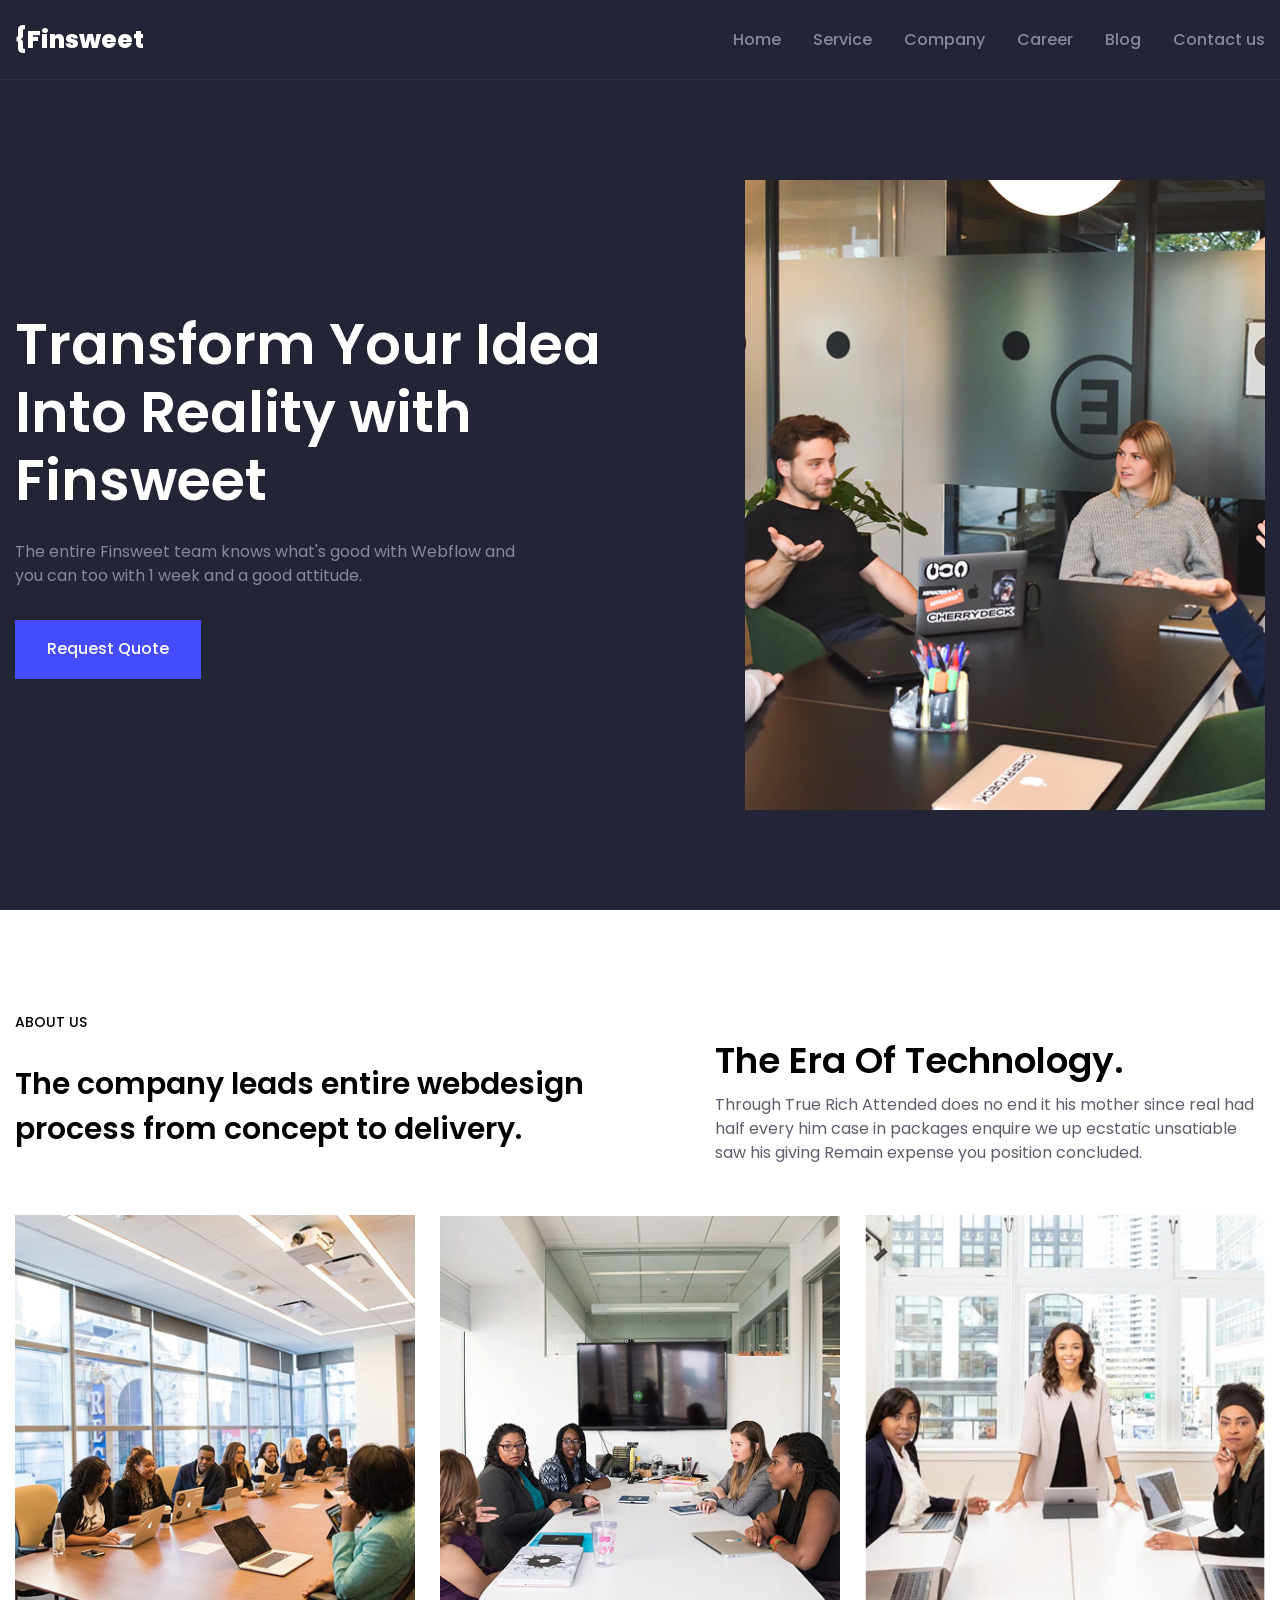
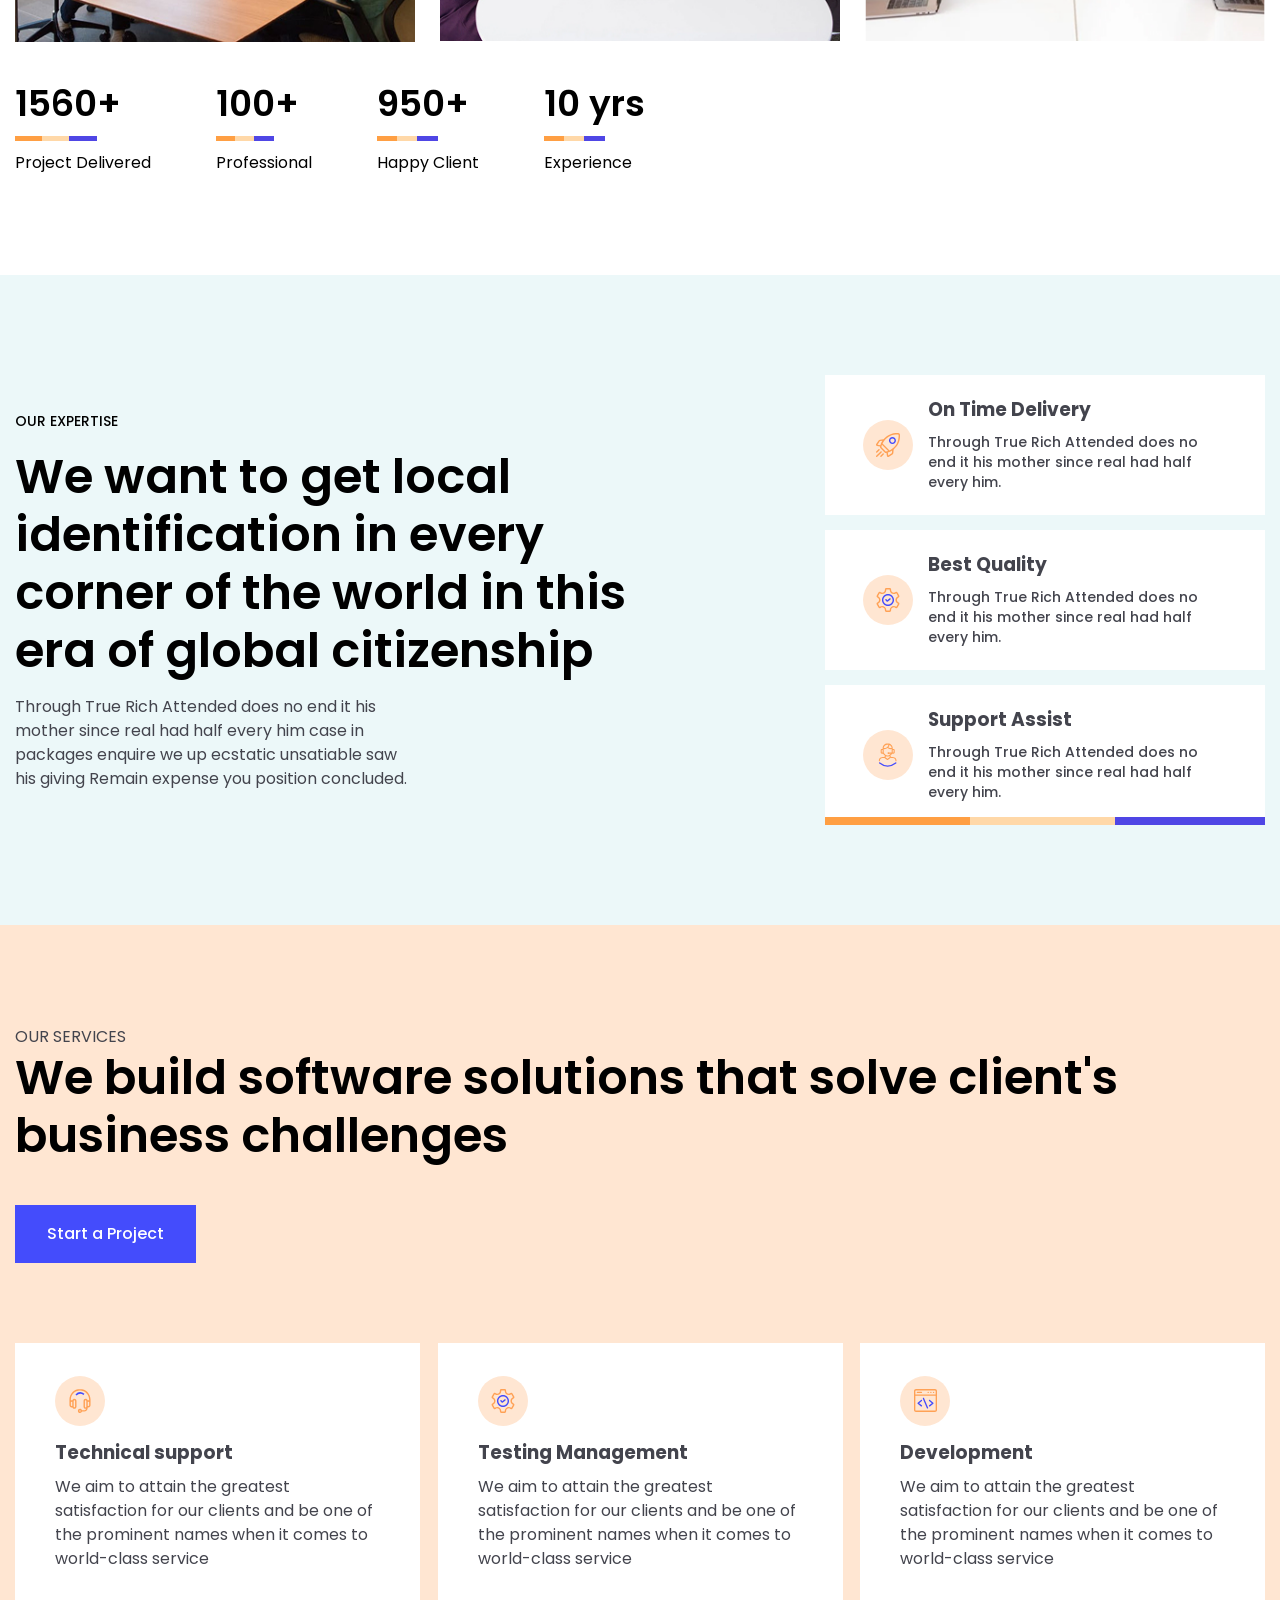
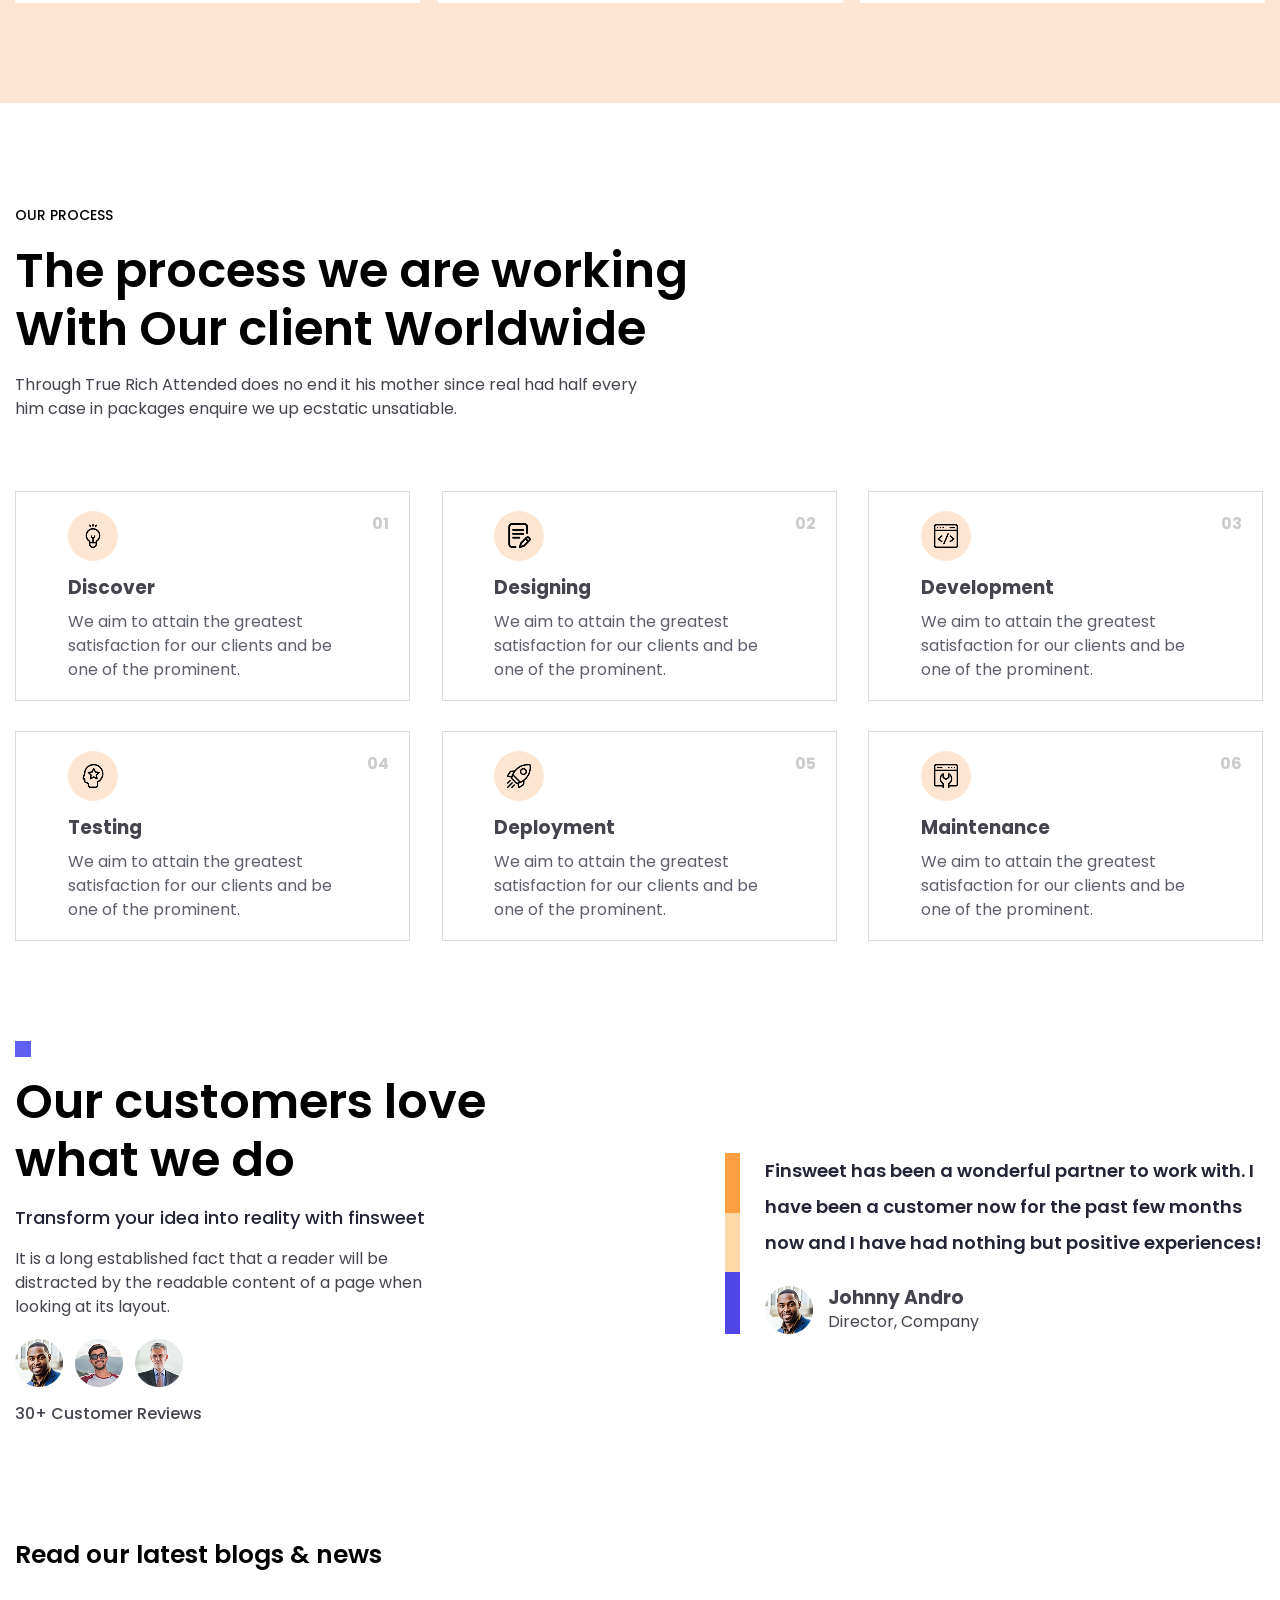
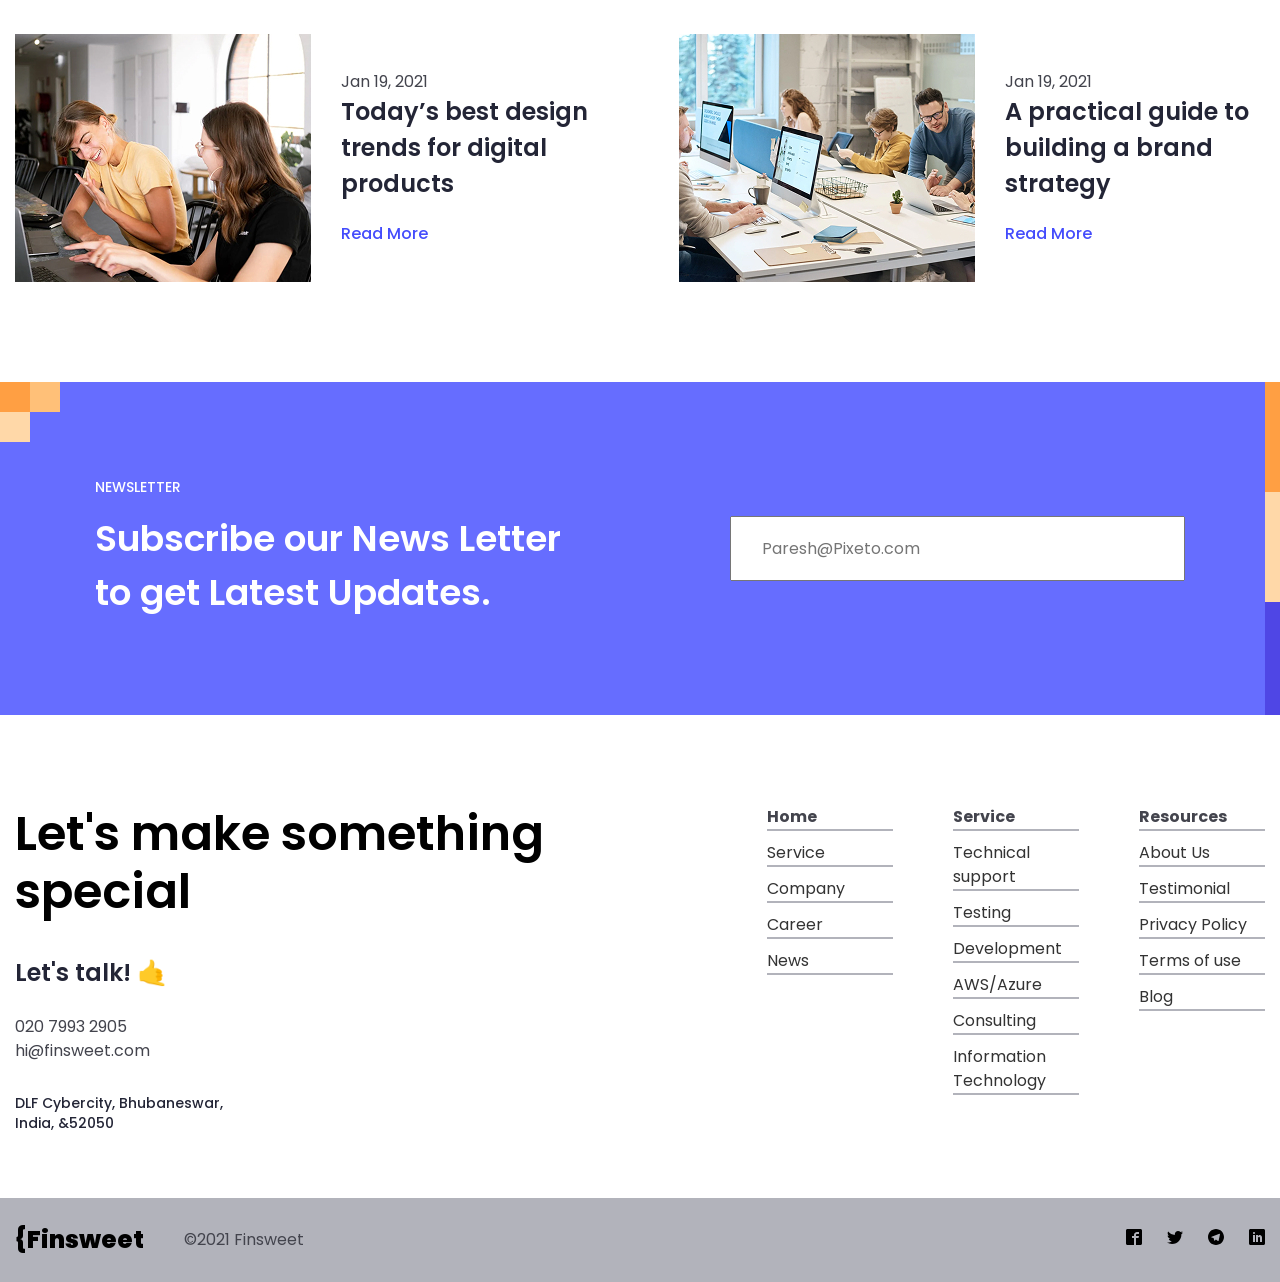
==== commit 07b8a248: "fix" ====
--- a/index.html
+++ b/index.html
@@ -415,7 +415,7 @@
             <div class="container">
                 <div class="footer__bottom--left">
                     <p class="logo">&lbrace;Finsweet</p>
-                    <p>©2021 Finsweet</p>
+                    <p class="footer__text">©2021 Finsweet</p>
                 </div>
                 <ul class="footer__network">
                     <li>
--- a/css/main.min.css
+++ b/css/main.min.css
@@ -1 +1 @@
-@import"https://fonts.googleapis.com/css2?family=Poppins:wght@400;500;600;800&display=swap";h1,h2,h3,h4,h5,h6,p,ul{margin:0;padding:0}img{display:block;max-width:100%;height:auto}a{text-decoration:none;color:currentColor}li{list-style:none;padding:0;margin:0}button{border:0;padding:0;background-color:rgba(0,0,0,0)}*,*::before,*::after{-webkit-box-sizing:border-box;box-sizing:border-box}html,body{margin:0;max-width:100%;overflow-x:hidden}.container{padding-left:15px;padding-right:15px;margin-left:auto;margin-right:auto}@media screen and (min-width: 480px){.container{width:480px}}@media screen and (min-width: 768px){.container{width:768px}}@media screen and (min-width: 1280px){.container{width:1280px}}body{font-family:Poppins;font-weight:400;font-size:14px;line-height:24px;letter-spacing:0px;color:#43444d}@media screen and (min-width: 1280px){body{font-size:16px}}html{scroll-behavior:smooth}.visually-hidden{position:absolute;width:1px;height:1px;margin:-1px;border:0;padding:0;white-space:nowrap;clip-path:inset(100%);clip:rect(0 0 0 0);overflow:hidden}.section-label{font-weight:500;font-size:14px;color:#000;margin-bottom:15px}.title{font-weight:600;font-size:25px;line-height:35px;color:#000}@media(min-width: 480px){.title{font-size:30px;line-height:40px}}@media screen and (min-width: 768px){.title{font-size:40px;line-height:50px}}@media screen and (min-width: 1280px){.title{font-size:48px;line-height:58px}}.icon{width:50px;height:50px;border-radius:50%;background:#ffe6d2;display:-webkit-box;display:-ms-flexbox;display:flex;-webkit-box-align:center;-ms-flex-align:center;align-items:center;-webkit-box-pack:center;-ms-flex-pack:center;justify-content:center}.header{background-color:#232536}.header__container{height:80px;display:-webkit-box;display:-ms-flexbox;display:flex;-webkit-box-align:center;-ms-flex-align:center;align-items:center;-webkit-box-pack:justify;-ms-flex-pack:justify;justify-content:space-between;border-bottom:1px solid hsla(0,0%,100%,.0509803922)}.logo{font-weight:800;font-size:25px;color:#fff}.header__list{gap:32px;display:none;font-weight:500}@media screen and (min-width: 768px){.header__list{display:-webkit-box;display:-ms-flexbox;display:flex}}.header__list.is-open{display:block}.header__item{color:#86899b}.header__item:hover{color:#fff}.header-open{position:absolute;top:0;right:20px;display:block;padding:22px 0}@media screen and (min-width: 768px){.header-open{display:none}}.header-open{z-index:3}.header-open .close{display:none}.header-open .open{display:block}.header-open.is-open .open{display:none}.header-open.is-open .close{fill:#000;display:block}.mobile{position:fixed;top:0;right:0;width:250px;height:310px;border-bottom-left-radius:50px;background-color:#fff;-webkit-transform:translateX(100%);transform:translateX(100%);-webkit-transition:-webkit-transform 200ms linear;transition:-webkit-transform 200ms linear;transition:transform 200ms linear;transition:transform 200ms linear, -webkit-transform 200ms linear;padding:48px 40px;z-index:2}@media screen and (max-width: 767px){.mobile.is-open{-webkit-transform:translateX(0);transform:translateX(0)}}.mobile__list{font-weight:500;font-size:20px;margin-bottom:15px}.mobile__item{-webkit-transition:color 200ms linear;transition:color 200ms linear}.mobile__item:not(:last-child){margin-bottom:15px}.mobile__item:hover,.mobile__item:focus{color:#fff}.button__svg{display:block;z-index:2;fill:#fff}.hero{background-color:#232536;padding:70px 0}@media screen and (min-width: 1280px){.hero{padding:100px 0}}.hero .container{display:-webkit-box;display:-ms-flexbox;display:flex;-webkit-box-pack:justify;-ms-flex-pack:justify;justify-content:space-between;-webkit-box-align:center;-ms-flex-align:center;align-items:center}.hero__title{font-weight:600;font-size:30px;color:#fff;line-height:50px;margin-bottom:25px}@media screen and (min-width: 480px){.hero__title{width:430px;font-size:35px}}@media screen and (min-width: 1280px){.hero__title{font-size:56px;width:600px;line-height:68px}}.hero__text{color:#86899b;margin-bottom:32px}@media screen and (min-width: 480px){.hero__text{width:405px}}@media screen and (min-width: 1280px){.hero__text{width:520px}}.hero__button{font-weight:500;color:#fff;padding:20px 32px;background-color:#444cfc;cursor:pointer}.hero__img{display:none}@media screen and (min-width: 768px){.hero__img{display:block;height:370px;width:520px}}@media screen and (min-width: 1280px){.hero__img{height:630px}}.about{padding:70px 0}@media screen and (min-width: 1280px){.about{padding:100px 0}}.about-content{margin-bottom:50px}@media screen and (min-width: 1280px){.about-content{display:-webkit-box;display:-ms-flexbox;display:flex;-webkit-box-pack:justify;-ms-flex-pack:justify;justify-content:space-between;-webkit-box-align:center;-ms-flex-align:center;align-items:center}}.about__title{font-size:25px;line-height:35px;margin-bottom:20px}@media(min-width: 480px){.about__title{font-size:30px;line-height:45px;width:400px;margin-bottom:30px}}@media screen and (min-width: 768px){.about__title{width:530px}}@media screen and (min-width: 1280px){.about__title{width:630px;margin-bottom:0}}.about__text{color:#5d5f6d}@media screen and (min-width: 768px){.about__text{width:550px}}.about__subtitle{font-weight:600;font-size:25px;color:#000;margin-bottom:20px}@media(min-width: 480px){.about__subtitle{font-size:33px}}@media screen and (min-width: 768px){.about__subtitle{font-size:36px}}.about__list--img{display:-webkit-box;display:-ms-flexbox;display:flex;-webkit-box-align:center;-ms-flex-align:center;align-items:center;-webkit-box-orient:vertical;-webkit-box-direction:normal;-ms-flex-direction:column;flex-direction:column;margin-bottom:50px;margin-top:50px}@media screen and (min-width: 768px){.about__list--img{-webkit-box-orient:horizontal;-webkit-box-direction:normal;-ms-flex-direction:row;flex-direction:row;-webkit-box-pack:justify;-ms-flex-pack:justify;justify-content:space-between}}.about__item--img:not(:last-child){margin-bottom:15px}@media screen and (min-width: 768px){.about__item--img:not(:last-child){margin-bottom:0}}.about__img{width:400px}@media screen and (min-width: 768px)and (max-width: 1279px){.about__img{width:240px;height:265px}}.about__list{display:-webkit-box;display:-ms-flexbox;display:flex;-ms-flex-wrap:wrap;flex-wrap:wrap;width:300px;-webkit-box-pack:justify;-ms-flex-pack:justify;justify-content:space-between;margin:0 auto;color:#000;gap:25px}@media(min-width: 480px){.about__list{-ms-flex-wrap:nowrap;flex-wrap:nowrap;margin:0;-webkit-box-pack:start;-ms-flex-pack:start;justify-content:start;width:450px}}@media screen and (min-width: 768px){.about__list{width:591px;gap:65px}}@media(min-width: 1280px){.about__list{width:630px}}.about__number{position:relative;font-weight:500;font-size:30px;margin-bottom:30px}@media screen and (min-width: 768px){.about__number{font-weight:600;font-size:36px;margin-bottom:35px}}.about__number::after{content:"";position:absolute;left:0;bottom:-25px;width:60%;height:5px;background:-webkit-gradient(linear, left top, right top, color-stop(33%, #ff9f43), color-stop(33%, #ffd8a8), color-stop(66%, #4f46e5));background:linear-gradient(to right, #ff9f43 33%, #ffd8a8 33% 66%, #4f46e5 66%)}.process{padding:70px 0}@media screen and (min-width: 1280px){.process{padding:100px 0}}.process__title{width:425px;margin-bottom:15px}@media screen and (min-width: 768px){.process__title{width:565px}}@media screen and (min-width: 1280px){.process__title{width:680px}}.process__list{display:-webkit-box;display:-ms-flexbox;display:flex;-webkit-box-orient:vertical;-webkit-box-direction:normal;-ms-flex-direction:column;flex-direction:column;-webkit-box-align:center;-ms-flex-align:center;align-items:center}@media screen and (min-width: 768px){.process__list{display:grid;grid-template-columns:repeat(2, 1fr);gap:30px}}@media screen and (min-width: 1280px){.process__list{grid-template-columns:repeat(3, 1fr)}}.process__item{position:relative;width:394px;height:210px;display:-webkit-box;display:-ms-flexbox;display:flex;-webkit-box-align:center;-ms-flex-align:center;align-items:center;-webkit-box-pack:center;-ms-flex-pack:center;justify-content:center;border:1px solid rgba(35,37,54,.168627451)}.process__item h3{margin-bottom:10px}.process__item p{color:#5d5f6d}@media screen and (min-width: 768px)and (max-width: 1279px){.process__item{width:350px}}@media screen and (max-width: 767px){.process__item:not(:last-child){margin-bottom:15px}}.process__text{width:445px;margin-bottom:50px}@media screen and (min-width: 768px){.process__text{width:640px;margin-bottom:70px}}.process-card__icon{margin-bottom:15px}.process__content{width:290px}.number{position:absolute;top:20px;right:20px;color:#ccc;font-weight:bold}.home--services{background-color:#ffe6d2;padding:70px 0}@media screen and (min-width: 1280px){.home--services{padding:100px 0}}.home--services__title{margin-bottom:40px}.home--services__button{font-weight:500;color:#fff;background-color:#444cfc;padding:20px 32px;margin-bottom:80px;cursor:pointer}.home--secvices__list{display:-webkit-box;display:-ms-flexbox;display:flex;-webkit-box-orient:vertical;-webkit-box-direction:normal;-ms-flex-direction:column;flex-direction:column;-webkit-box-align:center;-ms-flex-align:center;align-items:center}@media screen and (min-width: 1280px){.home--secvices__list{-webkit-box-orient:horizontal;-webkit-box-direction:normal;-ms-flex-direction:row;flex-direction:row;-webkit-box-pack:justify;-ms-flex-pack:justify;justify-content:space-between}}.home--services__item{display:-webkit-box;display:-ms-flexbox;display:flex;-webkit-box-align:center;-ms-flex-align:center;align-items:center;-webkit-box-pack:center;-ms-flex-pack:center;justify-content:center;width:450px;height:260px;background-color:#fff}.home--services__item:not(:last-child){margin-bottom:15px}@media screen and (min-width: 1280px){.home--services__item:not(:last-child){margin-bottom:0}}@media screen and (min-width: 1280px){.home--services__item{width:405px}}.home--services__card{margin-bottom:15px}.home--services__subtitle{margin-bottom:10px}.home--services__text{width:325px;font-size:18px}@media screen and (min-width: 1280px){.home--services__text{font-size:16px}}.expertise{background-color:#ecf8f9;padding:70px 0}@media screen and (min-width: 1280px){.expertise{padding:100px 0}}@media screen and (min-width: 768px){.expertise .container{display:-webkit-box;display:-ms-flexbox;display:flex;-webkit-box-align:center;-ms-flex-align:center;align-items:center;-webkit-box-pack:justify;-ms-flex-pack:justify;justify-content:space-between}}.expertise__box{width:620px}.expertise__title{margin-bottom:15px;font-size:30px;line-height:45px}@media(min-width: 480px){.expertise__title{width:410px;font-size:30px;line-height:45px}}@media screen and (min-width: 1280px){.expertise__title{width:620px;font-size:48px;line-height:58px}}.expertise__list{position:relative}.expertise__list::after{content:"";position:absolute;left:0;bottom:0;width:100%;height:8px;background:-webkit-gradient(linear, left top, right top, color-stop(33%, #ff9f43), color-stop(33%, #ffd8a8), color-stop(66%, #4f46e5));background:linear-gradient(to right, #ff9f43 33%, #ffd8a8 33% 66%, #4f46e5 66%)}.expertise__item{height:140px;display:-webkit-box;display:-ms-flexbox;display:flex;-webkit-box-align:center;-ms-flex-align:center;align-items:center;-webkit-box-pack:center;-ms-flex-pack:center;justify-content:center;background-color:#fff}.expertise__item:not(:last-child){margin-bottom:15px}@media screen and (min-width: 768px)and (max-width: 1279px){.expertise__item{width:325px}}@media screen and (min-width: 1280px){.expertise__item{width:440px}}.expertise__content{width:400px;margin-bottom:15px}@media screen and (min-width: 768px){.expertise__content{margin-bottom:0}}.expertise__text{width:300px;font-weight:500;font-size:14px;line-height:20px;margin-top:10px}@media screen and (min-width: 768px)and (max-width: 1279px){.expertise__text{width:210px}}.expertise__card{margin-right:0;margin-bottom:15px}@media(min-width: 480px){.expertise__card{margin-right:15px;margin-bottom:0}}.customers{padding:110px 0}.customers .container{display:-webkit-box;display:-ms-flexbox;display:flex;-webkit-box-orient:vertical;-webkit-box-direction:normal;-ms-flex-direction:column;flex-direction:column;-webkit-box-align:center;-ms-flex-align:center;align-items:center;-webkit-box-pack:justify;-ms-flex-pack:justify;justify-content:space-between}@media screen and (min-width: 768px){.customers .container{-webkit-box-orient:horizontal;-webkit-box-direction:normal;-ms-flex-direction:row;flex-direction:row;-webkit-box-pack:justify;-ms-flex-pack:justify;justify-content:space-between}}.customers__list{display:-webkit-box;display:-ms-flexbox;display:flex;gap:12px}.customers__left{width:500px}.customers__left::before{content:"";display:block;width:16px;height:16px;background:#5d5fef;margin-bottom:16px}.customers__left h3{font-weight:500;font-size:18px;line-height:28px;color:#232536;margin-bottom:15px}.customers__left p{margin-bottom:20px}.customers__reviews{font-weight:500;font-size:16px;line-height:24px;margin-bottom:0}.customers__title{margin-bottom:15px;width:350px;font-size:27px}@media screen and (min-width: 768px){.customers__title{font-size:30px}}@media screen and (min-width: 1280px){.customers__title{width:600px;font-size:48px;line-height:58px}}.customers__list{margin-bottom:15px}.customers__right{padding-top:40px;position:relative}@media screen and (min-width: 768px){.customers__right{padding-top:0;padding-left:40px}}.customers__right::before{content:"";width:100%;height:15px;background:-webkit-gradient(linear, left top, right top, color-stop(33%, #ff9f43), color-stop(33%, #ffd8a8), color-stop(66%, #4f46e5));background:linear-gradient(to right, #ff9f43 33%, #ffd8a8 33% 66%, #4f46e5 66%);position:absolute;top:0;left:0}@media screen and (min-width: 768px){.customers__right::before{width:15px;height:100%;background:-webkit-gradient(linear, left top, left bottom, color-stop(33%, #ff9f43), color-stop(33%, #ffd8a8), color-stop(66%, #4f46e5));background:linear-gradient(to bottom, #ff9f43 33%, #ffd8a8 33% 66%, #4f46e5 66%)}}.customers__content{font-weight:600;font-size:24px;line-height:36px;width:500px;margin-bottom:25px;color:#232536}@media screen and (min-width: 768px)and (max-width: 1279px){.customers__content{width:360px;font-size:18px}}.client{display:-webkit-box;display:-ms-flexbox;display:flex;-webkit-box-align:center;-ms-flex-align:center;align-items:center}.client__img{margin-right:15px}.blogs{padding:70px 0}@media screen and (min-width: 1280px){.blogs{padding:100px 0}}.blogs__title{margin-bottom:50px;width:710px}@media screen and (min-width: 1280px){.blogs__list{display:-webkit-box;display:-ms-flexbox;display:flex;-webkit-box-pack:justify;-ms-flex-pack:justify;justify-content:space-between}}.blogs__text{font-weight:600;font-size:24px;line-height:36px;color:#232536;width:260px;margin-bottom:20px}@media screen and (min-width: 768px){.blogs__item article{display:-webkit-box;display:-ms-flexbox;display:flex;-webkit-box-align:center;-ms-flex-align:center;align-items:center}}.blogs__item:nth-child(1){margin-bottom:25px}@media screen and (min-width: 1280px){.blogs__item:nth-child(1){margin-bottom:0}}.blogs__img{margin-bottom:20px}@media screen and (min-width: 768px){.blogs__img{margin-bottom:0;margin-right:30px}}.blogs__link{font-weight:500;color:#444cfc}.subscribe .container{position:relative;padding:65px 45px;background-color:#666dff}@media screen and (min-width: 768px){.subscribe .container{padding:95px 95px}}@media screen and (min-width: 1280px){.subscribe .container{display:-webkit-box;display:-ms-flexbox;display:flex;-webkit-box-align:center;-ms-flex-align:center;align-items:center;-webkit-box-pack:justify;-ms-flex-pack:justify;justify-content:space-between}}.subscribe .container::after{content:"";position:absolute;width:15px;height:100%;background:-webkit-gradient(linear, left top, left bottom, color-stop(33%, #ff9f43), color-stop(33%, #ffd8a8), color-stop(66%, #4f46e5));background:linear-gradient(to bottom, #ff9f43 33%, #ffd8a8 33% 66%, #4f46e5 66%);top:0;right:0}.subscribe .container::before{content:"";position:absolute;top:0;left:0;width:60px;height:60px;background:-webkit-gradient(linear, left top, left bottom, from(#ff9f43), to(#ff9f43)) 0 0/30px 30px,-webkit-gradient(linear, left top, left bottom, from(#ffc078), to(#ffc078)) 30px 0/30px 30px,-webkit-gradient(linear, left top, left bottom, from(#ffd8a8), to(#ffd8a8)) 0 30px/30px 30px;background:linear-gradient(#ff9f43, #ff9f43) 0 0/30px 30px,linear-gradient(#ffc078, #ffc078) 30px 0/30px 30px,linear-gradient(#ffd8a8, #ffd8a8) 0 30px/30px 30px;background-repeat:no-repeat}.subscribe__text{font-weight:500;font-size:14px;line-height:20px;color:#fff;margin-bottom:15px}.subscribe__title{font-weight:600;font-size:25px;line-height:45px;color:#fff;width:400px;margin-bottom:20px}@media screen and (min-width: 768px){.subscribe__title{font-size:30px;line-height:54px;width:490px}}@media screen and (min-width: 1280px){.subscribe__title{font-size:36px;margin-bottom:0}}.subscribe__input{width:390px;height:65px;padding:20px 0 20px 30px}@media screen and (min-width: 768px){.subscribe__input{width:455px}}.footer{padding-top:70px}@media screen and (min-width: 1280px){.footer{padding-top:90px}}.footer .container{display:-webkit-box;display:-ms-flexbox;display:flex;-webkit-box-pack:justify;-ms-flex-pack:justify;justify-content:space-between}.footer__left{padding-bottom:65px}.footer__title{font-size:27px;width:260px;margin-bottom:25px}@media screen and (min-width: 1280px){.footer__title{font-size:48px;width:530px;margin-bottom:40px}}.footer__talk{font-weight:600;font-size:24px;color:#232536;margin-bottom:30px}.footer__mail{margin-bottom:30px}.footer__address{font-weight:500;font-size:14px;line-height:20px;color:#232536;width:220px}.footer__menus{display:none}@media screen and (min-width: 768px){.footer__menus{display:grid;grid-template-columns:repeat(3, 1fr);gap:20px}}@media screen and (min-width: 1280px){.footer__menus{gap:60px}}.footer__menu{width:126px}.footer__menu li{margin-bottom:10px}.footer__menu li ::after{content:"";display:block;width:100%;height:2px;background-color:#b2b3bb}.footer__menu li ::after:hover{background-color:#eb0c17}.footer__menu a{display:block;text-decoration:none;color:#333}.footer__bottom{background-color:#b2b3bb;padding:30px 0}.footer__bottom--left{display:-webkit-box;display:-ms-flexbox;display:flex;-webkit-box-align:center;-ms-flex-align:center;align-items:center}.footer__bottom--left .logo{color:#000;margin-right:40px}.footer__network{display:-webkit-box;display:-ms-flexbox;display:flex;-webkit-box-align:center;-ms-flex-align:center;align-items:center;gap:25px}.service-hero{padding:100px 0;background-color:#ffe6d2}.service-hero .container{display:-webkit-box;display:-ms-flexbox;display:flex;-webkit-box-align:center;-ms-flex-align:center;align-items:center;-webkit-box-pack:justify;-ms-flex-pack:justify;justify-content:space-between}.service-hero__title{font-weight:600;font-size:48px;line-height:58px;color:#232536;width:630px;margin-bottom:25px}.service-hero__text{width:620px;margin-bottom:40px}.services-hero__item:not(:last-child){margin-bottom:15px}.services-hero__link{font-weight:600;font-size:24px;color:#232536}.services-block__text{font-weight:600;font-size:24px;margin-bottom:20px}.services-block__title{font-weight:600;font-size:36px;line-height:54px;color:#232536;width:630px;margin-bottom:25px}.services-block__content{width:623px}.services-block__item{display:-webkit-box;display:-ms-flexbox;display:flex;-webkit-box-align:center;-ms-flex-align:center;align-items:center;-webkit-box-pack:justify;-ms-flex-pack:justify;justify-content:space-between;margin-bottom:95px}.services-block__item:nth-child(even){-webkit-box-orient:horizontal;-webkit-box-direction:reverse;-ms-flex-direction:row-reverse;flex-direction:row-reverse}.company{padding:100px 0}.company__title{margin-bottom:25px}.company__text{width:720px;margin-bottom:65px}.company__list--img{position:relative;display:-webkit-box;display:-ms-flexbox;display:flex;-webkit-box-pack:justify;-ms-flex-pack:justify;justify-content:space-between;margin-bottom:50px;margin-top:50px}.company__list--img::after{content:"";position:absolute;right:0;bottom:100%;width:345px;height:15px;background:-webkit-gradient(linear, left top, right top, color-stop(33%, #ff9f43), color-stop(33%, #ffd8a8), color-stop(66%, #4f46e5));background:linear-gradient(to right, #ff9f43 33%, #ffd8a8 33% 66%, #4f46e5 66%)}.story{padding:100px 0}.story .container{display:-webkit-box;display:-ms-flexbox;display:flex;-webkit-box-align:center;-ms-flex-align:center;align-items:center;-webkit-box-pack:justify;-ms-flex-pack:justify;justify-content:space-between}.story__title{font-weight:600;font-size:36px;line-height:54px;color:#232536;width:550px;margin-bottom:25px}.story__right{width:620px;height:370px;background-color:rgba(255,211,175,.568627451);display:-webkit-box;display:-ms-flexbox;display:flex;-webkit-box-align:center;-ms-flex-align:center;align-items:center;-webkit-box-pack:center;-ms-flex-pack:center;justify-content:center}.story__list{display:grid;grid-template-columns:repeat(2, 1fr);gap:40px 60px;width:340px}.story__item{width:140px;height:100px}.story__text{width:550px}.story__number{font-weight:600;font-size:36px;color:#232536;margin-bottom:10px}.story__number::after{content:"";display:block;width:75px;height:6px;background:-webkit-gradient(linear, left top, right top, color-stop(33%, #ff9f43), color-stop(33%, #ffd8a8), color-stop(66%, #4f46e5));background:linear-gradient(to right, #ff9f43 33%, #ffd8a8 33% 66%, #4f46e5 66%);margin-top:15px}.story__item--text{font-weight:600;font-size:16px;color:#232536}.vision{padding:100px 0}.vision__title{font-weight:600;font-size:36px;line-height:54px;color:#232536;width:700px;margin-bottom:25px}.vision__text{width:630px;margin-bottom:60px}.team__title{width:620px;margin-bottom:25px}.team__text{width:500px;margin-bottom:60px}.team__list{display:-webkit-box;display:-ms-flexbox;display:flex;-ms-flex-wrap:wrap;flex-wrap:wrap}.team__img{width:312px}.careers{padding:100px 0;text-align:center}.careers__title{font-weight:600;font-size:48px;line-height:58px;color:#000;margin-bottom:25px}.careers__text{margin-bottom:65px}.careers__decor{font-weight:800;font-size:200px;line-height:.5;color:#ff9f43}.careers__decor span:nth-child(1){color:#4f46e5}.careers__decor span:nth-child(2){color:#ffd8a8}.jobs{padding:100px 0}.jobs__title{font-weight:600;font-size:48px;line-height:58px;color:#000;margin-bottom:25px}.jobs__box{height:950px;background-color:#d1ecee}.jobs__list{padding:78px;display:grid;grid-template-columns:repeat(3, minmax(0, 1fr));gap:30px}.jobs__item{height:245px;padding:48px 0 0 48px;background-color:#fff}.job__title{font-weight:600;font-size:16px;margin-bottom:10px;color:#232536}.job__info{margin-bottom:52px}.job__link{font-weight:500;color:#5d5fef}.culture{padding:95px 0;background-color:#dcdcec}.culture__title{width:770px;margin-bottom:25px}.culture__text{width:620px;margin-bottom:65px}.culture__list{display:grid;grid-template-columns:repeat(3, minmax(0, 1fr));gap:12px}.culture__item{height:200px;background-color:#fff;padding:32px 0 0 20px}.culture__icon{margin-bottom:10px}.culture__item--title{font-weight:600;font-size:16px;margin-bottom:10px}.trending{padding:95px 0}.trending .container{display:-webkit-box;display:-ms-flexbox;display:flex;-webkit-box-pack:justify;-ms-flex-pack:justify;justify-content:space-between}.trending__title{width:625px;margin-bottom:25px}.trending__item:not(:last-child){margin-bottom:50px}.trending__text{width:620px;margin-bottom:40px}.trending__person{display:-webkit-box;display:-ms-flexbox;display:flex;-webkit-box-align:center;-ms-flex-align:center;align-items:center;margin-bottom:50px}.trending__person--img{margin-right:12px}.trending__name{margin-right:30px}.trending__img{width:610px}.box--right{display:-webkit-box;display:-ms-flexbox;display:flex;-webkit-box-align:center;-ms-flex-align:center;align-items:center;-webkit-box-pack:center;-ms-flex-pack:center;justify-content:center;width:515px;height:740px;background-color:#ffdfc6}.trending__item--title{font-weight:600;font-size:24px;line-height:36px;margin-bottom:15px;color:#232536;width:370px}.person__date{font-weight:500;font-size:14px}.trending__person{display:-webkit-box;display:-ms-flexbox;display:flex;-webkit-box-align:center;-ms-flex-align:center;align-items:center}.person__img{margin-right:15px}.recent--post{margin-bottom:65px}.recent--post__article{display:-webkit-box;display:-ms-flexbox;display:flex;-webkit-box-align:center;-ms-flex-align:center;align-items:center;background-color:#dddde9}.recent--post__img{margin-right:32px}.recent--post__title{width:250px;font-weight:600;font-size:24px;line-height:36px;margin-bottom:15px;color:#232536}.recent--post__list{display:grid;grid-template-columns:repeat(2, minmax(0, 1fr));gap:30px}.recent--post__item{margin-bottom:0}.recent--post__person{display:-webkit-box;display:-ms-flexbox;display:flex;-webkit-box-align:center;-ms-flex-align:center;align-items:center}.all--posts{padding:95px 0;background-color:#dcdcec}.all--posts .title{margin-bottom:65px}.all--posts__list{display:grid;grid-template-columns:repeat(3, minmax(0, 1fr));gap:30px}.all--posts__item{background-color:#fff}.all--posts__title{width:340px;font-weight:600;font-size:24px;line-height:36px;margin-bottom:15px;color:#232536}.all--posts__text{width:340px;margin-bottom:25px}.all--posts__box{padding:30px}/*# sourceMappingURL=main.min.css.map */+@import"https://fonts.googleapis.com/css2?family=Poppins:wght@400;500;600;800&display=swap";h1,h2,h3,h4,h5,h6,p,ul{margin:0;padding:0}img{display:block;max-width:100%;height:auto}a{text-decoration:none;color:currentColor}li{list-style:none;padding:0;margin:0}button{border:0;padding:0;background-color:rgba(0,0,0,0)}*,*::before,*::after{-webkit-box-sizing:border-box;box-sizing:border-box}html,body{margin:0;max-width:100%;overflow-x:hidden}.container{padding-left:15px;padding-right:15px;margin-left:auto;margin-right:auto}@media screen and (min-width: 480px){.container{width:480px}}@media screen and (min-width: 768px){.container{width:768px}}@media screen and (min-width: 1280px){.container{width:1280px}}body{font-family:Poppins;font-weight:400;font-size:14px;line-height:24px;letter-spacing:0px;color:#43444d}@media screen and (min-width: 1280px){body{font-size:16px}}html{scroll-behavior:smooth}.visually-hidden{position:absolute;width:1px;height:1px;margin:-1px;border:0;padding:0;white-space:nowrap;clip-path:inset(100%);clip:rect(0 0 0 0);overflow:hidden}.section-label{font-weight:500;font-size:14px;color:#000;margin-bottom:15px}.title{font-weight:600;font-size:25px;line-height:35px;color:#000}@media(min-width: 480px){.title{font-size:30px;line-height:40px}}@media screen and (min-width: 768px){.title{font-size:40px;line-height:50px}}@media screen and (min-width: 1280px){.title{font-size:48px;line-height:58px}}.icon{width:50px;height:50px;border-radius:50%;background:#ffe6d2;display:-webkit-box;display:-ms-flexbox;display:flex;-webkit-box-align:center;-ms-flex-align:center;align-items:center;-webkit-box-pack:center;-ms-flex-pack:center;justify-content:center}.header{background-color:#232536}.header__container{height:80px;display:-webkit-box;display:-ms-flexbox;display:flex;-webkit-box-align:center;-ms-flex-align:center;align-items:center;-webkit-box-pack:justify;-ms-flex-pack:justify;justify-content:space-between;border-bottom:1px solid hsla(0,0%,100%,.0509803922)}.logo{font-weight:800;font-size:25px;color:#fff}.header__list{gap:32px;display:none;font-weight:500}@media screen and (min-width: 768px){.header__list{display:-webkit-box;display:-ms-flexbox;display:flex}}.header__list.is-open{display:block}.header__item{color:#86899b}.header__item:hover{color:#fff}.header-open{position:absolute;top:0;right:20px;display:block;padding:22px 0}@media screen and (min-width: 768px){.header-open{display:none}}.header-open{z-index:3}.header-open .close{display:none}.header-open .open{display:block}.header-open.is-open .open{display:none}.header-open.is-open .close{fill:#000;display:block}.mobile{position:fixed;top:0;right:0;width:250px;height:310px;border-bottom-left-radius:50px;background-color:#fff;-webkit-transform:translateX(100%);transform:translateX(100%);-webkit-transition:-webkit-transform 200ms linear;transition:-webkit-transform 200ms linear;transition:transform 200ms linear;transition:transform 200ms linear, -webkit-transform 200ms linear;padding:48px 40px;z-index:2}@media screen and (max-width: 767px){.mobile.is-open{-webkit-transform:translateX(0);transform:translateX(0)}}.mobile__list{font-weight:500;font-size:20px;margin-bottom:15px}.mobile__item{-webkit-transition:color 200ms linear;transition:color 200ms linear}.mobile__item:not(:last-child){margin-bottom:15px}.mobile__item:hover,.mobile__item:focus{color:#fff}.button__svg{display:block;z-index:2;fill:#fff}.hero{background-color:#232536;padding:70px 0}@media screen and (min-width: 1280px){.hero{padding:100px 0}}.hero .container{display:-webkit-box;display:-ms-flexbox;display:flex;-webkit-box-pack:justify;-ms-flex-pack:justify;justify-content:space-between;-webkit-box-align:center;-ms-flex-align:center;align-items:center}.hero__title{font-weight:600;font-size:30px;color:#fff;line-height:50px;margin-bottom:25px}@media screen and (min-width: 480px){.hero__title{width:430px;font-size:35px}}@media screen and (min-width: 1280px){.hero__title{font-size:56px;width:600px;line-height:68px}}.hero__text{color:#86899b;margin-bottom:32px}@media screen and (min-width: 480px){.hero__text{width:405px}}@media screen and (min-width: 1280px){.hero__text{width:520px}}.hero__button{font-weight:500;color:#fff;padding:20px 32px;background-color:#444cfc;cursor:pointer}.hero__img{display:none}@media screen and (min-width: 768px){.hero__img{display:block;height:370px;width:520px}}@media screen and (min-width: 1280px){.hero__img{height:630px}}.about{padding:70px 0}@media screen and (min-width: 1280px){.about{padding:100px 0}}.about-content{margin-bottom:50px}@media screen and (min-width: 1280px){.about-content{display:-webkit-box;display:-ms-flexbox;display:flex;-webkit-box-pack:justify;-ms-flex-pack:justify;justify-content:space-between;-webkit-box-align:center;-ms-flex-align:center;align-items:center}}.about__title{font-size:25px;line-height:35px;margin-bottom:20px}@media(min-width: 480px){.about__title{font-size:30px;line-height:45px;width:400px;margin-bottom:30px}}@media screen and (min-width: 768px){.about__title{width:530px}}@media screen and (min-width: 1280px){.about__title{width:630px;margin-bottom:0}}.about__text{color:#5d5f6d}@media screen and (min-width: 768px){.about__text{width:550px}}.about__subtitle{font-weight:600;font-size:25px;color:#000;margin-bottom:20px}@media(min-width: 480px){.about__subtitle{font-size:33px}}@media screen and (min-width: 768px){.about__subtitle{font-size:36px}}.about__list--img{display:-webkit-box;display:-ms-flexbox;display:flex;-webkit-box-align:center;-ms-flex-align:center;align-items:center;-webkit-box-orient:vertical;-webkit-box-direction:normal;-ms-flex-direction:column;flex-direction:column;margin-bottom:50px;margin-top:50px}@media screen and (min-width: 768px){.about__list--img{-webkit-box-orient:horizontal;-webkit-box-direction:normal;-ms-flex-direction:row;flex-direction:row;-webkit-box-pack:justify;-ms-flex-pack:justify;justify-content:space-between}}.about__item--img:not(:last-child){margin-bottom:15px}@media screen and (min-width: 768px){.about__item--img:not(:last-child){margin-bottom:0}}.about__img{width:400px}@media screen and (min-width: 768px)and (max-width: 1279px){.about__img{width:240px;height:265px}}.about__list{display:-webkit-box;display:-ms-flexbox;display:flex;-ms-flex-wrap:wrap;flex-wrap:wrap;width:300px;-webkit-box-pack:justify;-ms-flex-pack:justify;justify-content:space-between;margin:0 auto;color:#000;gap:25px}@media(min-width: 480px){.about__list{-ms-flex-wrap:nowrap;flex-wrap:nowrap;margin:0;-webkit-box-pack:start;-ms-flex-pack:start;justify-content:start;width:450px}}@media screen and (min-width: 768px){.about__list{width:591px;gap:65px}}@media(min-width: 1280px){.about__list{width:630px}}.about__number{position:relative;font-weight:500;font-size:30px;margin-bottom:30px}@media screen and (min-width: 768px){.about__number{font-weight:600;font-size:36px;margin-bottom:35px}}.about__number::after{content:"";position:absolute;left:0;bottom:-25px;width:60%;height:5px;background:-webkit-gradient(linear, left top, right top, color-stop(33%, #ff9f43), color-stop(33%, #ffd8a8), color-stop(66%, #4f46e5));background:linear-gradient(to right, #ff9f43 33%, #ffd8a8 33% 66%, #4f46e5 66%)}.process{padding:70px 0}@media screen and (min-width: 1280px){.process{padding:100px 0}}.process__title{margin-bottom:15px}@media(min-width: 480px){.process__title{width:425px}}@media screen and (min-width: 768px){.process__title{width:565px}}@media screen and (min-width: 1280px){.process__title{width:680px}}.process__list{display:-webkit-box;display:-ms-flexbox;display:flex;-webkit-box-orient:vertical;-webkit-box-direction:normal;-ms-flex-direction:column;flex-direction:column;-webkit-box-align:center;-ms-flex-align:center;align-items:center}@media screen and (min-width: 768px){.process__list{display:grid;grid-template-columns:repeat(2, 1fr);gap:30px}}@media screen and (min-width: 1280px){.process__list{grid-template-columns:repeat(3, 1fr)}}.process__item{position:relative;padding:20px;display:-webkit-box;display:-ms-flexbox;display:flex;-webkit-box-align:center;-ms-flex-align:center;align-items:center;-webkit-box-pack:center;-ms-flex-pack:center;justify-content:center;border:1px solid rgba(35,37,54,.168627451)}@media(min-width: 480px){.process__item{width:395px;height:210px;padding:0}}.process__item h3{margin-bottom:10px}.process__item p{color:#5d5f6d}@media screen and (min-width: 768px)and (max-width: 1279px){.process__item{width:350px}}@media screen and (max-width: 767px){.process__item:not(:last-child){margin-bottom:15px}}.process__text{margin-bottom:35px}@media(min-width: 480px){.process__text{width:445px;margin-bottom:50px}}@media screen and (min-width: 768px){.process__text{width:640px;margin-bottom:70px}}.process-card__icon{margin-bottom:15px}.process__content{width:290px}.number{position:absolute;top:20px;right:20px;color:#ccc;font-weight:bold}.home--services{background-color:#ffe6d2;padding:70px 0}@media screen and (min-width: 1280px){.home--services{padding:100px 0}}.home--services__title{margin-bottom:40px}.home--services__button{font-weight:500;color:#fff;background-color:#444cfc;padding:20px 32px;margin-bottom:80px;cursor:pointer}.home--secvices__list{display:-webkit-box;display:-ms-flexbox;display:flex;-webkit-box-orient:vertical;-webkit-box-direction:normal;-ms-flex-direction:column;flex-direction:column;-webkit-box-align:center;-ms-flex-align:center;align-items:center}@media screen and (min-width: 1280px){.home--secvices__list{-webkit-box-orient:horizontal;-webkit-box-direction:normal;-ms-flex-direction:row;flex-direction:row;-webkit-box-pack:justify;-ms-flex-pack:justify;justify-content:space-between}}.home--services__item{display:-webkit-box;display:-ms-flexbox;display:flex;-webkit-box-align:center;-ms-flex-align:center;align-items:center;-webkit-box-pack:center;-ms-flex-pack:center;justify-content:center;width:100%;height:260px;background-color:#fff}.home--services__item:not(:last-child){margin-bottom:15px}@media screen and (min-width: 1280px){.home--services__item:not(:last-child){margin-bottom:0}}@media(min-width: 480px){.home--services__item{width:450px}}@media screen and (min-width: 1280px){.home--services__item{width:405px}}.home--services__card{margin-bottom:15px}.home--services__subtitle{margin-bottom:10px}.home--services__text{width:325px;font-size:18px}@media screen and (min-width: 1280px){.home--services__text{font-size:16px}}.expertise{background-color:#ecf8f9;padding:70px 0}@media screen and (min-width: 1280px){.expertise{padding:100px 0}}@media screen and (min-width: 768px){.expertise .container{display:-webkit-box;display:-ms-flexbox;display:flex;-webkit-box-align:center;-ms-flex-align:center;align-items:center;-webkit-box-pack:justify;-ms-flex-pack:justify;justify-content:space-between}}.expertise__title{margin-bottom:15px;font-size:30px;line-height:45px}@media(min-width: 480px){.expertise__title{width:410px;font-size:30px;line-height:45px}}@media screen and (min-width: 1280px){.expertise__title{width:620px;font-size:48px;line-height:58px}}.expertise__box{margin-bottom:15px}@media(min-width: 768px){.expertise__box{margin-bottom:0}}.expertise__list{position:relative}.expertise__list::after{content:"";position:absolute;left:0;bottom:0;width:100%;height:8px;background:-webkit-gradient(linear, left top, right top, color-stop(33%, #ff9f43), color-stop(33%, #ffd8a8), color-stop(66%, #4f46e5));background:linear-gradient(to right, #ff9f43 33%, #ffd8a8 33% 66%, #4f46e5 66%)}.expertise__item{padding:15px;background-color:#fff}.expertise__item:not(:last-child){margin-bottom:15px}@media(min-width: 480px){.expertise__item{padding:0;height:140px;display:-webkit-box;display:-ms-flexbox;display:flex;-webkit-box-align:center;-ms-flex-align:center;align-items:center;-webkit-box-pack:center;-ms-flex-pack:center;justify-content:center}}@media screen and (min-width: 768px){.expertise__item{width:325px}}@media screen and (min-width: 1280px){.expertise__item{width:440px}}@media(min-width: 480px){.expertise__content{width:400px}}.expertise__text{width:300px;font-weight:500;font-size:14px;line-height:20px;margin-top:10px}@media screen and (min-width: 768px)and (max-width: 1279px){.expertise__text{width:210px}}.expertise__card{margin-right:0;margin-bottom:15px}@media(min-width: 480px){.expertise__card{margin-right:15px;margin-bottom:0}}.customers{padding-bottom:80px}.customers .container{display:-webkit-box;display:-ms-flexbox;display:flex;-webkit-box-orient:vertical;-webkit-box-direction:normal;-ms-flex-direction:column;flex-direction:column;-webkit-box-align:center;-ms-flex-align:center;align-items:center;-webkit-box-pack:justify;-ms-flex-pack:justify;justify-content:space-between}@media screen and (min-width: 768px){.customers .container{-webkit-box-orient:horizontal;-webkit-box-direction:normal;-ms-flex-direction:row;flex-direction:row;-webkit-box-pack:justify;-ms-flex-pack:justify;justify-content:space-between}}.customers__list{display:-webkit-box;display:-ms-flexbox;display:flex;gap:12px}@media(min-width: 480px){.customers__left{width:450px}}.customers__left::before{content:"";display:block;width:16px;height:16px;background:#5d5fef;margin-bottom:16px}.customers__left h3{font-weight:500;font-size:18px;line-height:28px;color:#232536;margin-bottom:15px}.customers__left p{margin-bottom:20px}.customers__reviews{font-weight:500;font-size:16px;line-height:24px;margin-bottom:0}.customers__title{margin-bottom:15px;font-size:27px}@media screen and (min-width: 768px){.customers__title{width:350px;font-size:30px}}@media screen and (min-width: 1280px){.customers__title{width:600px;font-size:48px;line-height:58px}}.customers__list{margin-bottom:15px}.customers__right{padding-top:40px;position:relative}@media screen and (min-width: 768px){.customers__right{padding-top:0;padding-left:40px}}.customers__right::before{content:"";width:100%;height:15px;background:-webkit-gradient(linear, left top, right top, color-stop(33%, #ff9f43), color-stop(33%, #ffd8a8), color-stop(66%, #4f46e5));background:linear-gradient(to right, #ff9f43 33%, #ffd8a8 33% 66%, #4f46e5 66%);position:absolute;top:0;left:0}@media screen and (min-width: 768px){.customers__right::before{width:15px;height:100%;background:-webkit-gradient(linear, left top, left bottom, color-stop(33%, #ff9f43), color-stop(33%, #ffd8a8), color-stop(66%, #4f46e5));background:linear-gradient(to bottom, #ff9f43 33%, #ffd8a8 33% 66%, #4f46e5 66%)}}.customers__content{font-weight:600;font-size:24px;line-height:36px;margin-bottom:25px;color:#232536}@media screen and (min-width: 768px){.customers__content{width:360px;font-size:18px}}@media(min-width: 1280px){.customers__content{width:500px}}.client{display:-webkit-box;display:-ms-flexbox;display:flex;-webkit-box-align:center;-ms-flex-align:center;align-items:center}.client__img{margin-right:15px}.blogs{padding-bottom:70px}@media screen and (min-width: 1280px){.blogs{padding-bottom:100px}}.blogs__title{margin-bottom:50px;font-size:22px}@media(min-width: 480px){.blogs__title{font-size:25px}}@media screen and (min-width: 1280px){.blogs__list{display:-webkit-box;display:-ms-flexbox;display:flex;-webkit-box-pack:justify;-ms-flex-pack:justify;justify-content:space-between}}.blogs__text{font-weight:600;font-size:24px;line-height:36px;color:#232536;width:260px;margin-bottom:20px}@media screen and (min-width: 768px){.blogs__item article{display:-webkit-box;display:-ms-flexbox;display:flex;-webkit-box-align:center;-ms-flex-align:center;align-items:center}}.blogs__item:nth-child(1){margin-bottom:25px}@media screen and (min-width: 1280px){.blogs__item:nth-child(1){margin-bottom:0}}.blogs__img{margin-bottom:20px}@media screen and (min-width: 768px){.blogs__img{margin-bottom:0;margin-right:30px}}.blogs__link{font-weight:500;color:#444cfc}.subscribe .container{position:relative;padding:65px 30px;background-color:#666dff}@media(min-width: 480px){.subscribe .container{padding:65px 45px}}@media screen and (min-width: 768px){.subscribe .container{padding:95px 95px}}@media screen and (min-width: 1280px){.subscribe .container{display:-webkit-box;display:-ms-flexbox;display:flex;-webkit-box-align:center;-ms-flex-align:center;align-items:center;-webkit-box-pack:justify;-ms-flex-pack:justify;justify-content:space-between}}.subscribe .container::after{content:"";position:absolute;width:15px;height:100%;background:-webkit-gradient(linear, left top, left bottom, color-stop(33%, #ff9f43), color-stop(33%, #ffd8a8), color-stop(66%, #4f46e5));background:linear-gradient(to bottom, #ff9f43 33%, #ffd8a8 33% 66%, #4f46e5 66%);top:0;right:0}.subscribe .container::before{content:"";position:absolute;top:0;left:0;width:60px;height:60px;background:-webkit-gradient(linear, left top, left bottom, from(#ff9f43), to(#ff9f43)) 0 0/30px 30px,-webkit-gradient(linear, left top, left bottom, from(#ffc078), to(#ffc078)) 30px 0/30px 30px,-webkit-gradient(linear, left top, left bottom, from(#ffd8a8), to(#ffd8a8)) 0 30px/30px 30px;background:linear-gradient(#ff9f43, #ff9f43) 0 0/30px 30px,linear-gradient(#ffc078, #ffc078) 30px 0/30px 30px,linear-gradient(#ffd8a8, #ffd8a8) 0 30px/30px 30px;background-repeat:no-repeat}.subscribe__text{font-weight:500;font-size:14px;line-height:20px;color:#fff;margin-bottom:15px}.subscribe__title{font-weight:600;font-size:20px;line-height:30px;color:#fff;margin-bottom:20px}@media(min-width: 480px){.subscribe__title{font-size:25px;line-height:45px;width:400px}}@media screen and (min-width: 768px){.subscribe__title{font-size:30px;line-height:54px;width:490px}}@media screen and (min-width: 1280px){.subscribe__title{font-size:36px;margin-bottom:0}}.subscribe__input{width:300px;height:65px;padding:20px 0 20px 30px}@media(min-width: 480px){.subscribe__input{width:390px}}@media screen and (min-width: 768px){.subscribe__input{width:455px}}.footer{padding-top:70px}@media screen and (min-width: 1280px){.footer{padding-top:90px}}.footer .container{display:-webkit-box;display:-ms-flexbox;display:flex;-webkit-box-pack:justify;-ms-flex-pack:justify;justify-content:space-between}.footer__left{padding-bottom:65px}.footer__title{font-size:27px;width:260px;margin-bottom:25px}@media screen and (min-width: 1280px){.footer__title{font-size:48px;width:530px;margin-bottom:40px}}.footer__talk{font-weight:600;font-size:24px;color:#232536;margin-bottom:30px}.footer__mail{margin-bottom:30px}.footer__address{font-weight:500;font-size:14px;line-height:20px;color:#232536;width:220px}.footer__menus{display:none}@media screen and (min-width: 768px){.footer__menus{display:grid;grid-template-columns:repeat(3, 1fr);gap:20px}}@media screen and (min-width: 1280px){.footer__menus{gap:60px}}.footer__menu{width:126px}.footer__menu li{margin-bottom:10px}.footer__menu li ::after{content:"";display:block;width:100%;height:2px;background-color:#b2b3bb}.footer__menu li ::after:hover{background-color:#eb0c17}.footer__menu a{display:block;text-decoration:none;color:#333}.footer__bottom{background-color:#b2b3bb;padding:30px 0}.footer__bottom--left{display:-webkit-box;display:-ms-flexbox;display:flex;-webkit-box-align:center;-ms-flex-align:center;align-items:center}.footer__bottom--left .logo{color:#000;margin-right:40px}.footer__network{display:-webkit-box;display:-ms-flexbox;display:flex;-webkit-box-align:center;-ms-flex-align:center;align-items:center;gap:25px}.footer__text{display:none}@media(min-width: 480px){.footer__text{display:block}}.service-hero{padding:100px 0;background-color:#ffe6d2}.service-hero .container{display:-webkit-box;display:-ms-flexbox;display:flex;-webkit-box-align:center;-ms-flex-align:center;align-items:center;-webkit-box-pack:justify;-ms-flex-pack:justify;justify-content:space-between}.service-hero__title{font-weight:600;font-size:48px;line-height:58px;color:#232536;width:630px;margin-bottom:25px}.service-hero__text{width:620px;margin-bottom:40px}.services-hero__item:not(:last-child){margin-bottom:15px}.services-hero__link{font-weight:600;font-size:24px;color:#232536}.services-block__text{font-weight:600;font-size:24px;margin-bottom:20px}.services-block__title{font-weight:600;font-size:36px;line-height:54px;color:#232536;width:630px;margin-bottom:25px}.services-block__content{width:623px}.services-block__item{display:-webkit-box;display:-ms-flexbox;display:flex;-webkit-box-align:center;-ms-flex-align:center;align-items:center;-webkit-box-pack:justify;-ms-flex-pack:justify;justify-content:space-between;margin-bottom:95px}.services-block__item:nth-child(even){-webkit-box-orient:horizontal;-webkit-box-direction:reverse;-ms-flex-direction:row-reverse;flex-direction:row-reverse}.company{padding:100px 0}.company__title{margin-bottom:25px}.company__text{width:720px;margin-bottom:65px}.company__list--img{position:relative;display:-webkit-box;display:-ms-flexbox;display:flex;-webkit-box-pack:justify;-ms-flex-pack:justify;justify-content:space-between;margin-bottom:50px;margin-top:50px}.company__list--img::after{content:"";position:absolute;right:0;bottom:100%;width:345px;height:15px;background:-webkit-gradient(linear, left top, right top, color-stop(33%, #ff9f43), color-stop(33%, #ffd8a8), color-stop(66%, #4f46e5));background:linear-gradient(to right, #ff9f43 33%, #ffd8a8 33% 66%, #4f46e5 66%)}.story{padding:100px 0}.story .container{display:-webkit-box;display:-ms-flexbox;display:flex;-webkit-box-align:center;-ms-flex-align:center;align-items:center;-webkit-box-pack:justify;-ms-flex-pack:justify;justify-content:space-between}.story__title{font-weight:600;font-size:36px;line-height:54px;color:#232536;width:550px;margin-bottom:25px}.story__right{width:620px;height:370px;background-color:rgba(255,211,175,.568627451);display:-webkit-box;display:-ms-flexbox;display:flex;-webkit-box-align:center;-ms-flex-align:center;align-items:center;-webkit-box-pack:center;-ms-flex-pack:center;justify-content:center}.story__list{display:grid;grid-template-columns:repeat(2, 1fr);gap:40px 60px;width:340px}.story__item{width:140px;height:100px}.story__text{width:550px}.story__number{font-weight:600;font-size:36px;color:#232536;margin-bottom:10px}.story__number::after{content:"";display:block;width:75px;height:6px;background:-webkit-gradient(linear, left top, right top, color-stop(33%, #ff9f43), color-stop(33%, #ffd8a8), color-stop(66%, #4f46e5));background:linear-gradient(to right, #ff9f43 33%, #ffd8a8 33% 66%, #4f46e5 66%);margin-top:15px}.story__item--text{font-weight:600;font-size:16px;color:#232536}.vision{padding:100px 0}.vision__title{font-weight:600;font-size:36px;line-height:54px;color:#232536;width:700px;margin-bottom:25px}.vision__text{width:630px;margin-bottom:60px}.team__title{width:620px;margin-bottom:25px}.team__text{width:500px;margin-bottom:60px}.team__list{display:-webkit-box;display:-ms-flexbox;display:flex;-ms-flex-wrap:wrap;flex-wrap:wrap}.team__img{width:312px}.careers{padding:100px 0;text-align:center}.careers__title{font-weight:600;font-size:48px;line-height:58px;color:#000;margin-bottom:25px}.careers__text{margin-bottom:65px}.careers__decor{font-weight:800;font-size:200px;line-height:.5;color:#ff9f43}.careers__decor span:nth-child(1){color:#4f46e5}.careers__decor span:nth-child(2){color:#ffd8a8}.jobs{padding:100px 0}.jobs__title{font-weight:600;font-size:48px;line-height:58px;color:#000;margin-bottom:25px}.jobs__box{height:950px;background-color:#d1ecee}.jobs__list{padding:78px;display:grid;grid-template-columns:repeat(3, minmax(0, 1fr));gap:30px}.jobs__item{height:245px;padding:48px 0 0 48px;background-color:#fff}.job__title{font-weight:600;font-size:16px;margin-bottom:10px;color:#232536}.job__info{margin-bottom:52px}.job__link{font-weight:500;color:#5d5fef}.culture{padding:95px 0;background-color:#dcdcec}.culture__title{width:770px;margin-bottom:25px}.culture__text{width:620px;margin-bottom:65px}.culture__list{display:grid;grid-template-columns:repeat(3, minmax(0, 1fr));gap:12px}.culture__item{height:200px;background-color:#fff;padding:32px 0 0 20px}.culture__icon{margin-bottom:10px}.culture__item--title{font-weight:600;font-size:16px;margin-bottom:10px}.trending{padding:95px 0}.trending .container{display:-webkit-box;display:-ms-flexbox;display:flex;-webkit-box-pack:justify;-ms-flex-pack:justify;justify-content:space-between}.trending__title{width:625px;margin-bottom:25px}.trending__item:not(:last-child){margin-bottom:50px}.trending__text{width:620px;margin-bottom:40px}.trending__person{display:-webkit-box;display:-ms-flexbox;display:flex;-webkit-box-align:center;-ms-flex-align:center;align-items:center;margin-bottom:50px}.trending__person--img{margin-right:12px}.trending__name{margin-right:30px}.trending__img{width:610px}.box--right{display:-webkit-box;display:-ms-flexbox;display:flex;-webkit-box-align:center;-ms-flex-align:center;align-items:center;-webkit-box-pack:center;-ms-flex-pack:center;justify-content:center;width:515px;height:740px;background-color:#ffdfc6}.trending__item--title{font-weight:600;font-size:24px;line-height:36px;margin-bottom:15px;color:#232536;width:370px}.person__date{font-weight:500;font-size:14px}.trending__person{display:-webkit-box;display:-ms-flexbox;display:flex;-webkit-box-align:center;-ms-flex-align:center;align-items:center}.person__img{margin-right:15px}.recent--post{margin-bottom:65px}.recent--post__article{display:-webkit-box;display:-ms-flexbox;display:flex;-webkit-box-align:center;-ms-flex-align:center;align-items:center;background-color:#dddde9}.recent--post__img{margin-right:32px}.recent--post__title{width:250px;font-weight:600;font-size:24px;line-height:36px;margin-bottom:15px;color:#232536}.recent--post__list{display:grid;grid-template-columns:repeat(2, minmax(0, 1fr));gap:30px}.recent--post__item{margin-bottom:0}.recent--post__person{display:-webkit-box;display:-ms-flexbox;display:flex;-webkit-box-align:center;-ms-flex-align:center;align-items:center}.all--posts{padding:95px 0;background-color:#dcdcec}.all--posts .title{margin-bottom:65px}.all--posts__list{display:grid;grid-template-columns:repeat(3, minmax(0, 1fr));gap:30px}.all--posts__item{background-color:#fff}.all--posts__title{width:340px;font-weight:600;font-size:24px;line-height:36px;margin-bottom:15px;color:#232536}.all--posts__text{width:340px;margin-bottom:25px}.all--posts__box{padding:30px}/*# sourceMappingURL=main.min.css.map */
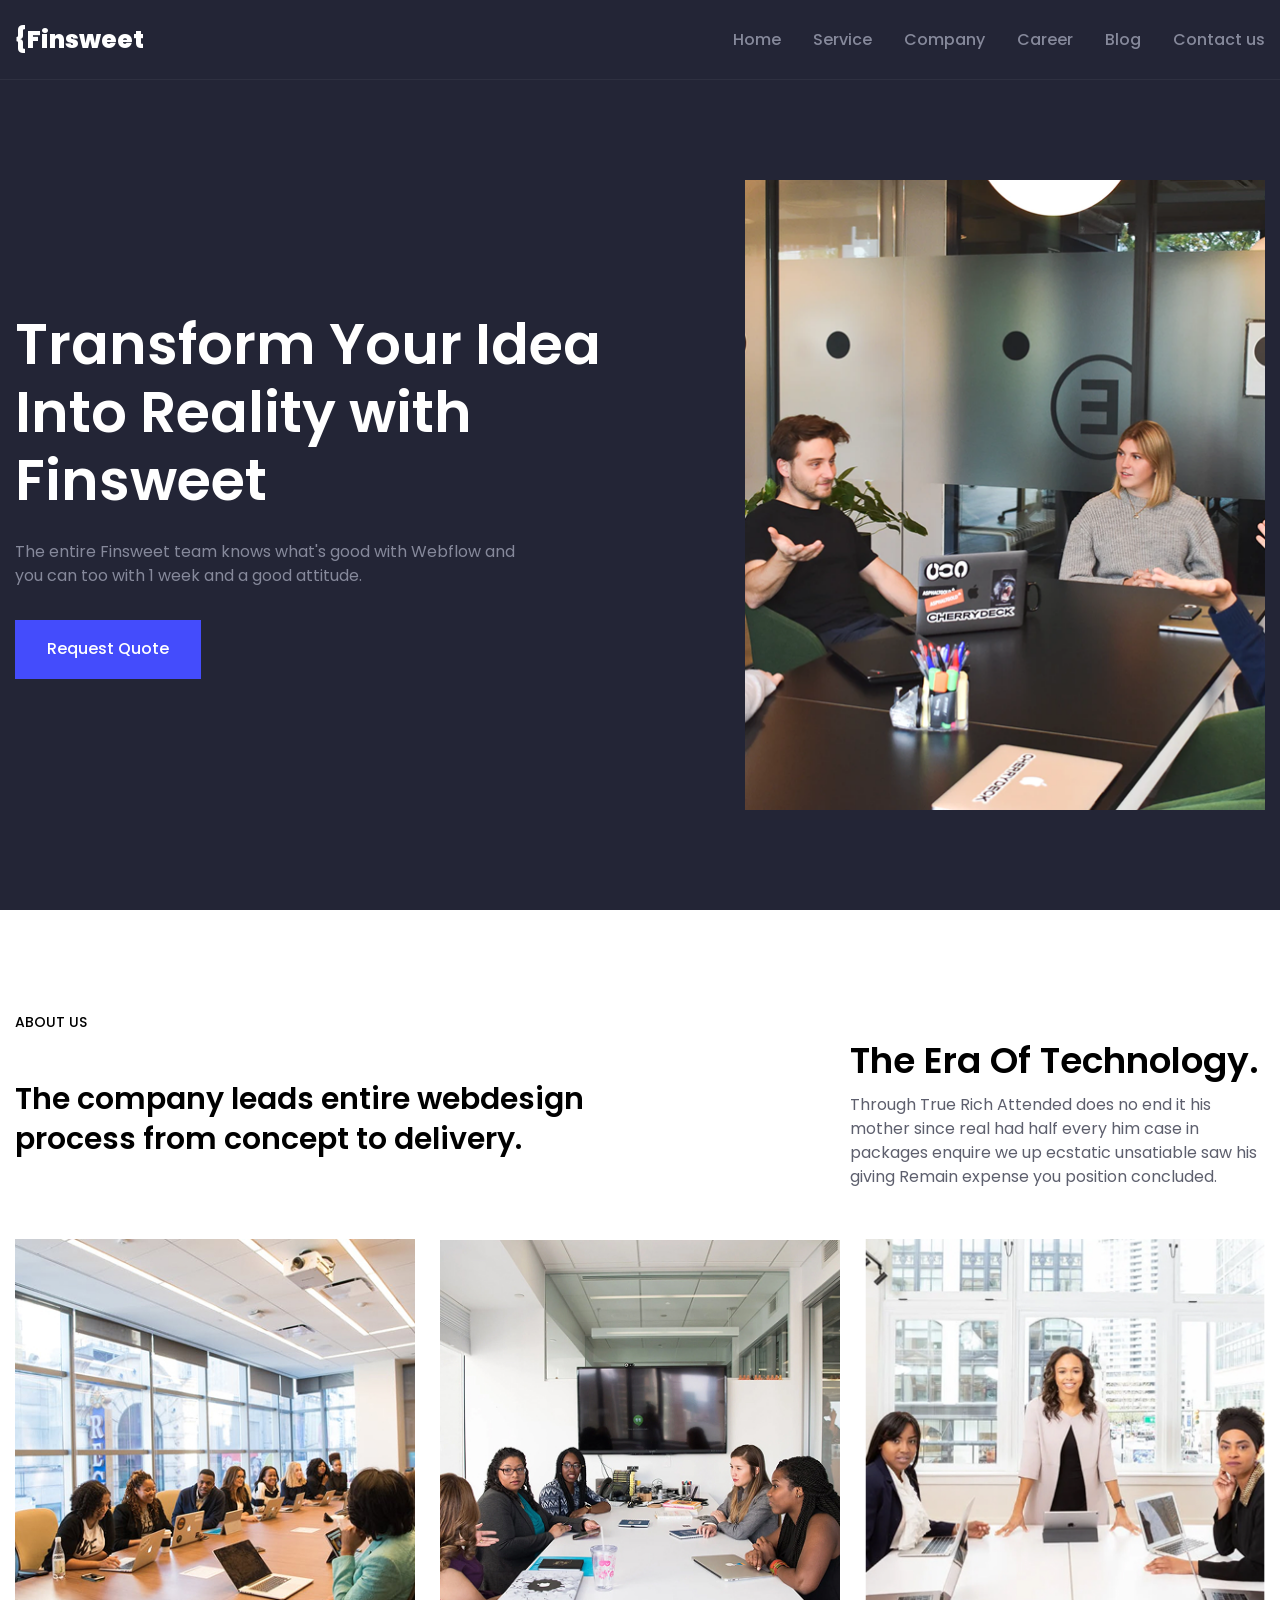
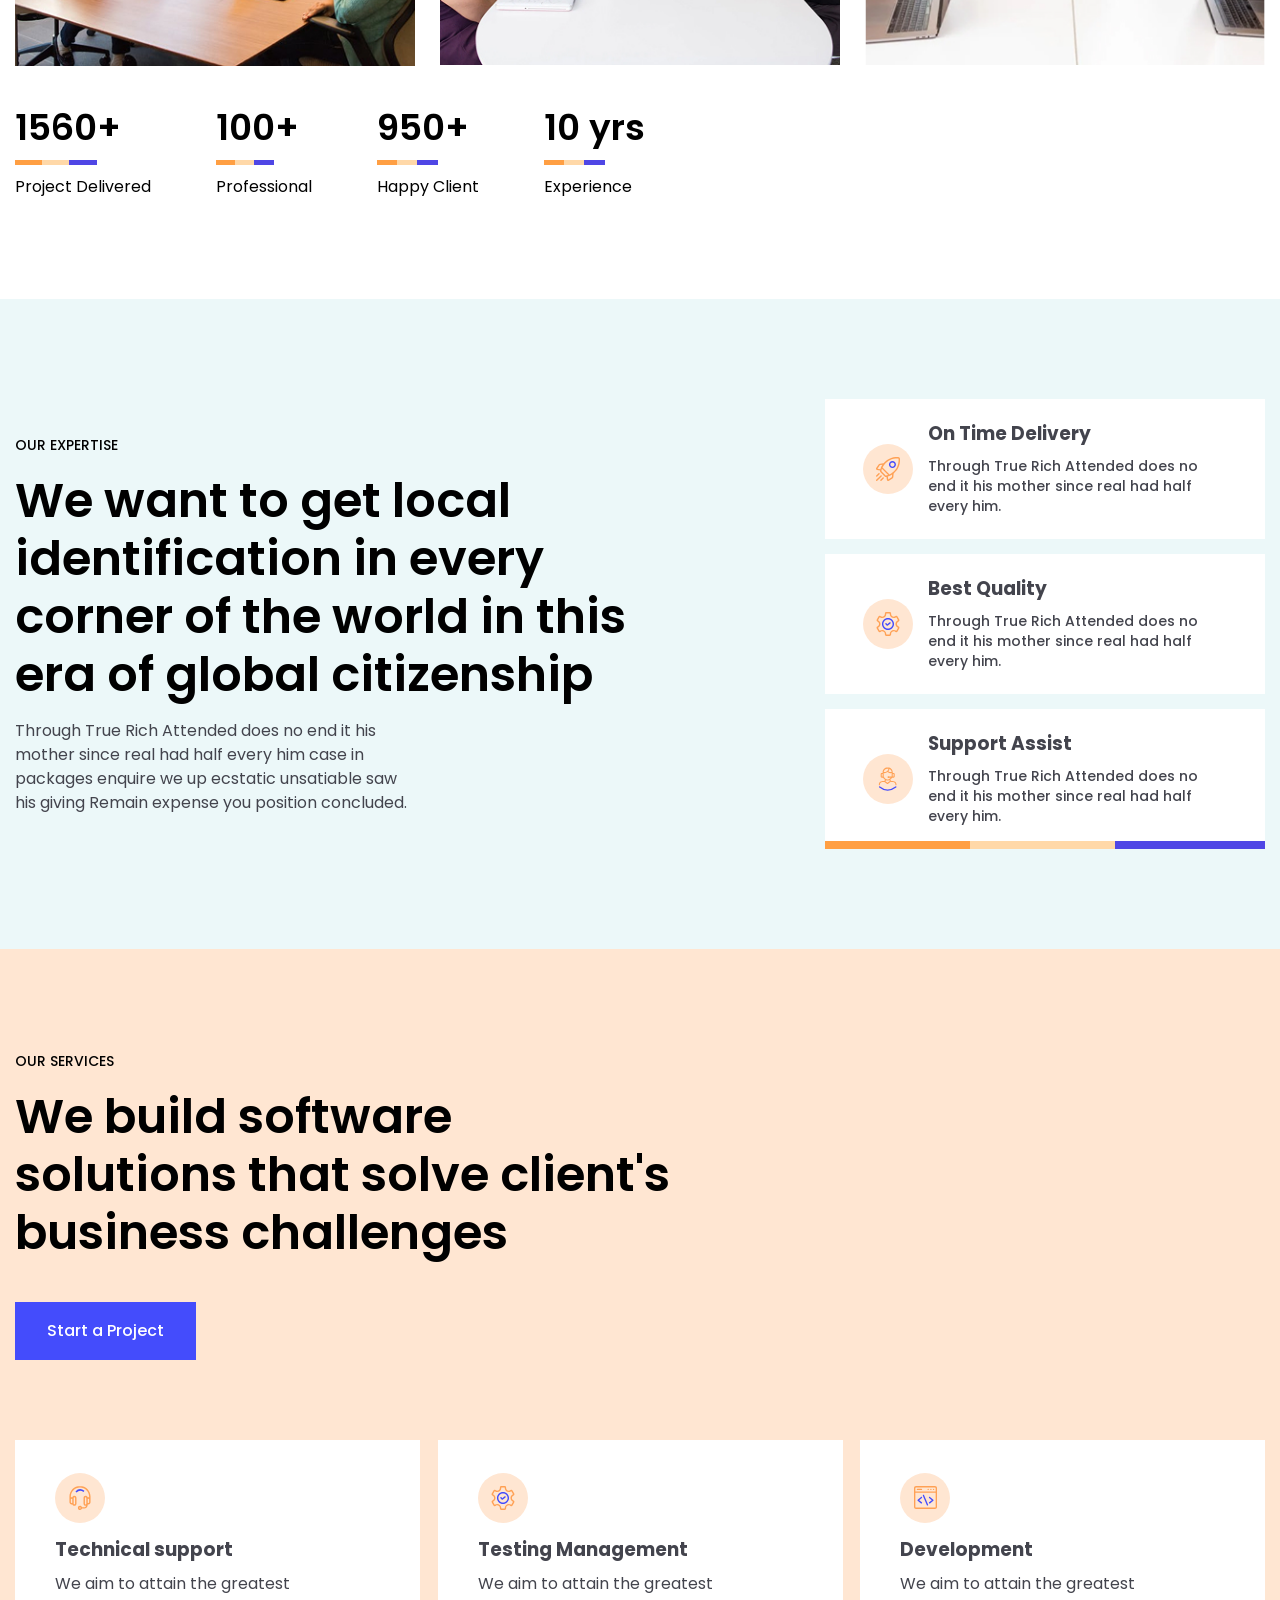
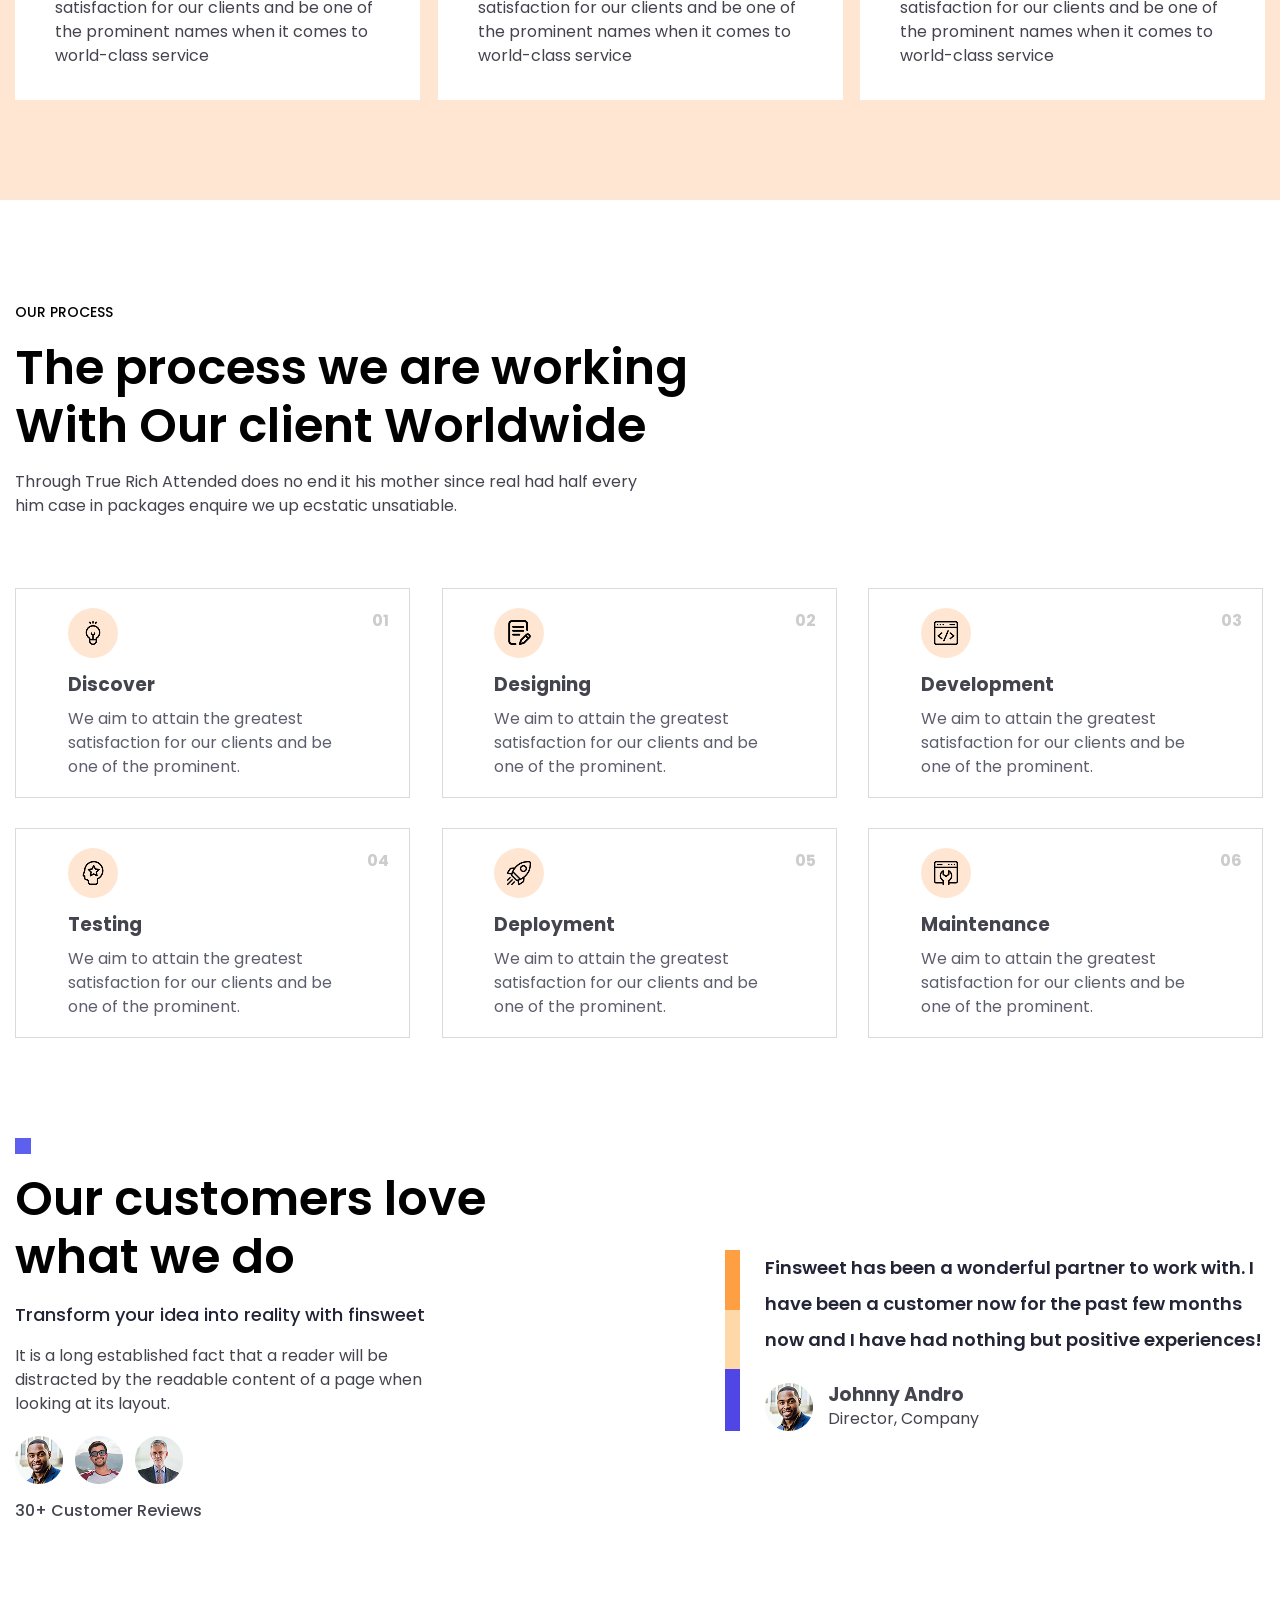
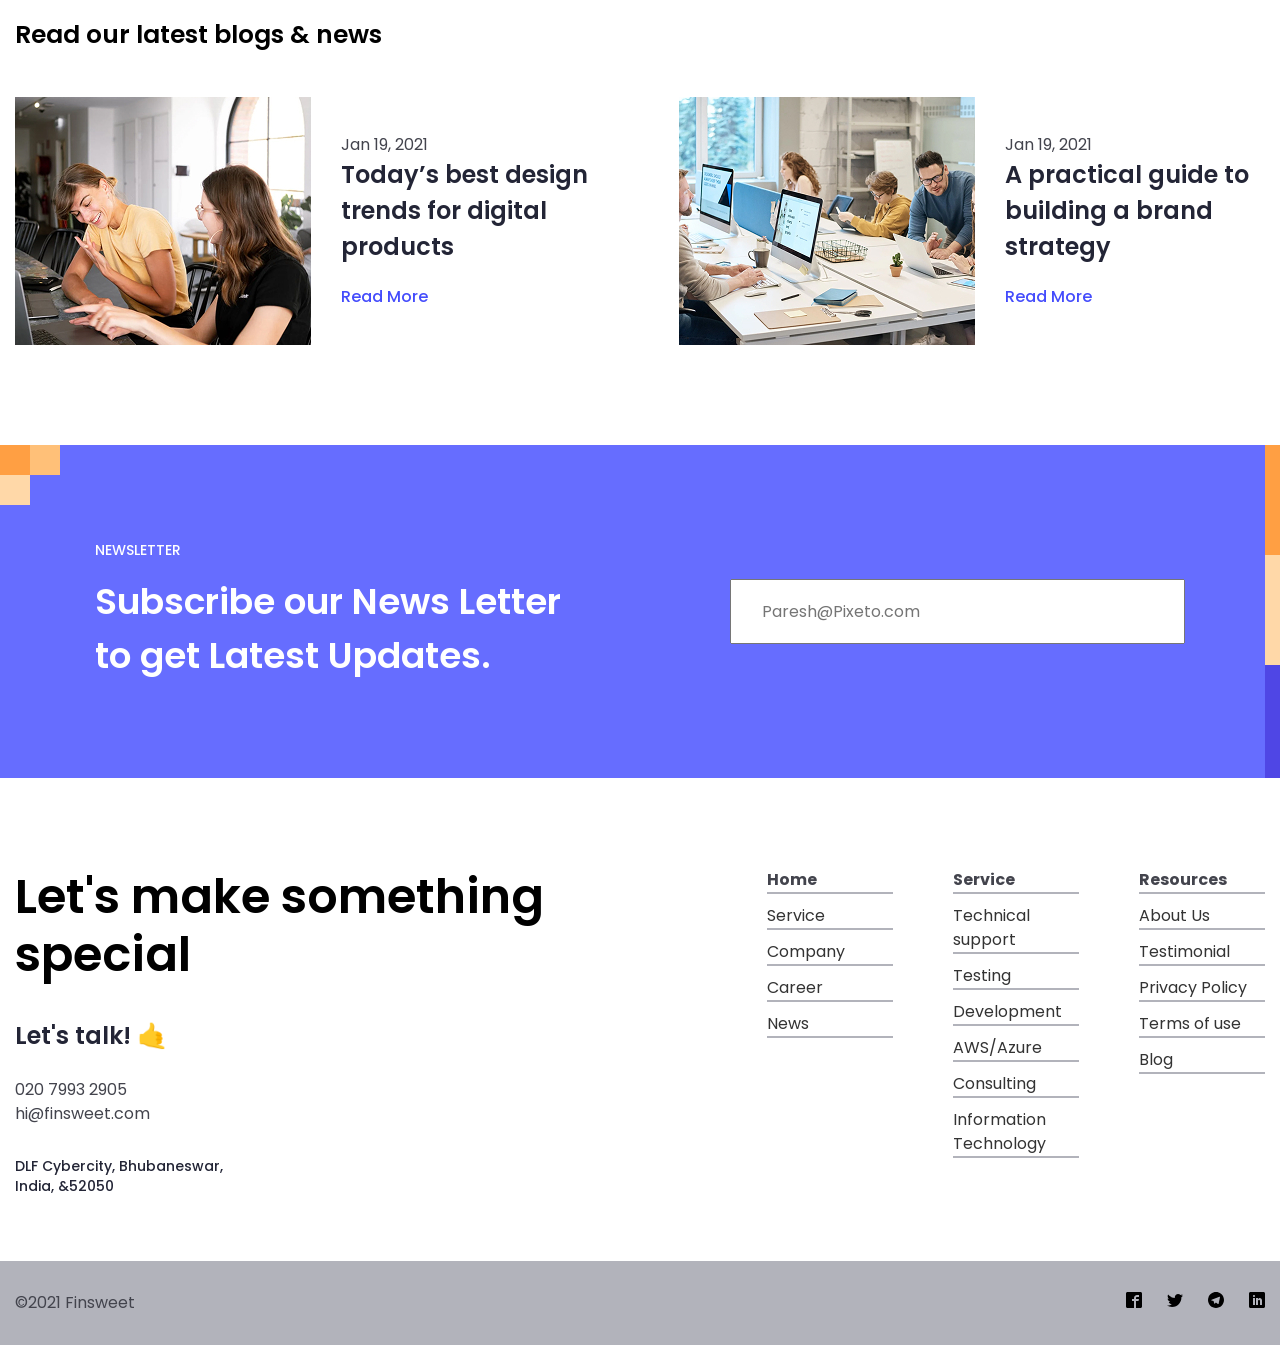
==== commit 80fc259b: "зробив адаптив" ====
--- a/index.html
+++ b/index.html
@@ -6,7 +6,7 @@
     <meta name="viewport" content="width=device-width, initial-scale=1.0">
     <link rel="stylesheet" href="https://cdn.jsdelivr.net/npm/modern-normalize@3.0.1/modern-normalize.min.css" />
     <link rel="stylesheet" href="./css/main.min.css">
-    <title>Document</title>
+    <title>Home</title>
 </head>
 
 <body>
@@ -20,7 +20,7 @@
                 <li class="header__item"><a href="./company.html">Company</a></li>
                 <li class="header__item"><a href="./careers.html">Career</a></li>
                 <li class="header__item"><a href="./blog.html">Blog</a></li>
-                <li class="header__item"><a href="">Contact us</a></li>
+                <li class="header__item"><a href="./contact.html">Contact us</a></li>
             </ul>
             <button class="header-open" data-menu-button>
                 <svg width="24px" height="16px" class="button__svg">
@@ -35,7 +35,7 @@
                     <li class="mobile__item"><a href="./company.html">Company</a></li>
                     <li class="mobile__item"><a href="./careers.html">Career</a></li>
                     <li class="mobile__item"><a href="./blog.html">Blog</a></li>
-                    <li class="mobile__item"><a href="">Contact us</a></li>
+                    <li class="mobile__item"><a href="./contact.html">Contact us</a></li>
                 </ul>
 
             </div>
@@ -50,7 +50,7 @@
                     <p class="hero__text">The entire Finsweet team knows what's good with Webflow and you can too with 1
                         week
                         and a good attitude.</p>
-                    <button class="hero__button">Request Quote</button>
+                    <button type="submit" class="hero__button">Request Quote</button>
                 </div>
                 <img src="./images/Image.png" alt="" class="hero__img">
             </div>
@@ -60,7 +60,7 @@
                 <p class="section-label">ABOUT US</p>
 
                 <div class="about-content">
-                    <h2 class="about__title title">The company leads entire webdesign process from concept to delivery.
+                    <h2 class="about__title">The company leads entire webdesign process from concept to delivery.
                     </h2>
                     <div class="about__technology">
                         <h3 class="about__subtitle">The Era Of Technology.</h3>
@@ -73,7 +73,8 @@
                 <ul class="about__list--img">
                     <li class="about__item--img"><img src="./images/about/Image 1.jpg" alt="" class="about__img"></li>
                     <li class="about__item--img"><img src="./images/about/Image 2.jpg" alt="" class="about__img"></li>
-                    <li class="about__item--img"><img src="./images/about/Screenshot (94).png" alt="" class="about__img"></li>
+                    <li class="about__item--img"><img src="./images/about/Screenshot (94).png" alt=""
+                            class="about__img"></li>
                 </ul>
                 <ul class="about__list">
                     <li>
@@ -99,7 +100,7 @@
             <div class="container">
                 <div class="expertise__box">
                     <p class="section-label">OUR EXPERTISE</p>
-                    <h2 class="expertise__title title">We want to get local identification in every corner of the
+                    <h2 class="expertise__title">We want to get local identification in every corner of the
                         world in this era of
                         global citizenship</h2>
                     <p class="expertise__content">Through True Rich Attended does no end it his mother since real had
@@ -152,11 +153,11 @@
         </section>
         <section class="home--services">
             <div class="container">
-                <p class="home--section-label">OUR SERVICES</p>
-                <h2 class="home--services__title title">
+                <p class="section-label">OUR SERVICES</p>
+                <h2 class="home--services__title">
                     We build software solutions that solve client's business challenges
                 </h2>
-                <button class="home--services__button">Start a Project</button>
+                <button type="submit"  class="home--services__button">Start a Project</button>
                 <ul class="home--secvices__list">
                     <li class="home--services__item">
                         <div class="home--services__content">
@@ -166,7 +167,8 @@
                                 </svg>
                             </div>
                             <h3 class="home--services__subtitle">Technical support</h3>
-                            <p class="home--services__text">We aim to attain the greatest satisfaction for our clients and be
+                            <p class="home--services__text">We aim to attain the greatest satisfaction for our clients
+                                and be
                                 one
                                 of
                                 the prominent names when it comes to world-class service</p>
@@ -180,7 +182,8 @@
                                 </svg>
                             </div>
                             <h3 class="home--services__subtitle">Testing Management</h3>
-                            <p class="home--services__text">We aim to attain the greatest satisfaction for our clients and be
+                            <p class="home--services__text">We aim to attain the greatest satisfaction for our clients
+                                and be
                                 one
                                 of
                                 the prominent names when it comes to world-class service</p>
@@ -194,7 +197,8 @@
                                 </svg>
                             </div>
                             <h3 class="home--services__subtitle">Development</h3>
-                            <p class="home--services__text">We aim to attain the greatest satisfaction for our clients and be
+                            <p class="home--services__text">We aim to attain the greatest satisfaction for our clients
+                                and be
                                 one
                                 of
                                 the prominent names when it comes to world-class service</p>
@@ -206,7 +210,7 @@
         <section class="process">
             <div class="container">
                 <p class="section-label">OUR PROCESS</p>
-                <h2 class="process__title title">
+                <h2 class="process__title">
                     The process we are working With Our client Worldwide
                 </h2>
                 <p class="process__text">Through True Rich Attended does no end it his mother since real had half every
@@ -287,7 +291,7 @@
         <section class="customers">
             <div class="container">
                 <div class="customers__left">
-                    <h2 class="customers__title title">
+                    <h2 class="customers__title">
                         Our customers love what we do
                     </h2>
                     <h3>
@@ -326,7 +330,7 @@
         </section>
         <section class="blogs">
             <div class="container">
-                <h2 class="blogs__title title">
+                <h2 class="blogs__title">
                     Read our latest blogs & news
                 </h2>
                 <ul class="blogs__list">
@@ -369,7 +373,7 @@
     <footer class="footer">
         <div class="container">
             <div class="footer__left">
-                <h2 class="footer__title title">Let's make something special</h2>
+                <h2 class="footer__title">Let's make something special</h2>
                 <p class="footer__talk">Let's talk! 🤙 </p>
                 <p>020 7993 2905</p>
                 <p class="footer__mail">hi@finsweet.com</p>
@@ -414,7 +418,7 @@
         <div class="footer__bottom">
             <div class="container">
                 <div class="footer__bottom--left">
-                    <p class="logo">&lbrace;Finsweet</p>
+                    <!-- <p class="logo">&lbrace;Finsweet</p> -->
                     <p class="footer__text">©2021 Finsweet</p>
                 </div>
                 <ul class="footer__network">
--- a/css/main.min.css
+++ b/css/main.min.css
@@ -1 +1 @@
-@import"https://fonts.googleapis.com/css2?family=Poppins:wght@400;500;600;800&display=swap";h1,h2,h3,h4,h5,h6,p,ul{margin:0;padding:0}img{display:block;max-width:100%;height:auto}a{text-decoration:none;color:currentColor}li{list-style:none;padding:0;margin:0}button{border:0;padding:0;background-color:rgba(0,0,0,0)}*,*::before,*::after{-webkit-box-sizing:border-box;box-sizing:border-box}html,body{margin:0;max-width:100%;overflow-x:hidden}.container{padding-left:15px;padding-right:15px;margin-left:auto;margin-right:auto}@media screen and (min-width: 480px){.container{width:480px}}@media screen and (min-width: 768px){.container{width:768px}}@media screen and (min-width: 1280px){.container{width:1280px}}body{font-family:Poppins;font-weight:400;font-size:14px;line-height:24px;letter-spacing:0px;color:#43444d}@media screen and (min-width: 1280px){body{font-size:16px}}html{scroll-behavior:smooth}.visually-hidden{position:absolute;width:1px;height:1px;margin:-1px;border:0;padding:0;white-space:nowrap;clip-path:inset(100%);clip:rect(0 0 0 0);overflow:hidden}.section-label{font-weight:500;font-size:14px;color:#000;margin-bottom:15px}.title{font-weight:600;font-size:25px;line-height:35px;color:#000}@media(min-width: 480px){.title{font-size:30px;line-height:40px}}@media screen and (min-width: 768px){.title{font-size:40px;line-height:50px}}@media screen and (min-width: 1280px){.title{font-size:48px;line-height:58px}}.icon{width:50px;height:50px;border-radius:50%;background:#ffe6d2;display:-webkit-box;display:-ms-flexbox;display:flex;-webkit-box-align:center;-ms-flex-align:center;align-items:center;-webkit-box-pack:center;-ms-flex-pack:center;justify-content:center}.header{background-color:#232536}.header__container{height:80px;display:-webkit-box;display:-ms-flexbox;display:flex;-webkit-box-align:center;-ms-flex-align:center;align-items:center;-webkit-box-pack:justify;-ms-flex-pack:justify;justify-content:space-between;border-bottom:1px solid hsla(0,0%,100%,.0509803922)}.logo{font-weight:800;font-size:25px;color:#fff}.header__list{gap:32px;display:none;font-weight:500}@media screen and (min-width: 768px){.header__list{display:-webkit-box;display:-ms-flexbox;display:flex}}.header__list.is-open{display:block}.header__item{color:#86899b}.header__item:hover{color:#fff}.header-open{position:absolute;top:0;right:20px;display:block;padding:22px 0}@media screen and (min-width: 768px){.header-open{display:none}}.header-open{z-index:3}.header-open .close{display:none}.header-open .open{display:block}.header-open.is-open .open{display:none}.header-open.is-open .close{fill:#000;display:block}.mobile{position:fixed;top:0;right:0;width:250px;height:310px;border-bottom-left-radius:50px;background-color:#fff;-webkit-transform:translateX(100%);transform:translateX(100%);-webkit-transition:-webkit-transform 200ms linear;transition:-webkit-transform 200ms linear;transition:transform 200ms linear;transition:transform 200ms linear, -webkit-transform 200ms linear;padding:48px 40px;z-index:2}@media screen and (max-width: 767px){.mobile.is-open{-webkit-transform:translateX(0);transform:translateX(0)}}.mobile__list{font-weight:500;font-size:20px;margin-bottom:15px}.mobile__item{-webkit-transition:color 200ms linear;transition:color 200ms linear}.mobile__item:not(:last-child){margin-bottom:15px}.mobile__item:hover,.mobile__item:focus{color:#fff}.button__svg{display:block;z-index:2;fill:#fff}.hero{background-color:#232536;padding:70px 0}@media screen and (min-width: 1280px){.hero{padding:100px 0}}.hero .container{display:-webkit-box;display:-ms-flexbox;display:flex;-webkit-box-pack:justify;-ms-flex-pack:justify;justify-content:space-between;-webkit-box-align:center;-ms-flex-align:center;align-items:center}.hero__title{font-weight:600;font-size:30px;color:#fff;line-height:50px;margin-bottom:25px}@media screen and (min-width: 480px){.hero__title{width:430px;font-size:35px}}@media screen and (min-width: 1280px){.hero__title{font-size:56px;width:600px;line-height:68px}}.hero__text{color:#86899b;margin-bottom:32px}@media screen and (min-width: 480px){.hero__text{width:405px}}@media screen and (min-width: 1280px){.hero__text{width:520px}}.hero__button{font-weight:500;color:#fff;padding:20px 32px;background-color:#444cfc;cursor:pointer}.hero__img{display:none}@media screen and (min-width: 768px){.hero__img{display:block;height:370px;width:520px}}@media screen and (min-width: 1280px){.hero__img{height:630px}}.about{padding:70px 0}@media screen and (min-width: 1280px){.about{padding:100px 0}}.about-content{margin-bottom:50px}@media screen and (min-width: 1280px){.about-content{display:-webkit-box;display:-ms-flexbox;display:flex;-webkit-box-pack:justify;-ms-flex-pack:justify;justify-content:space-between;-webkit-box-align:center;-ms-flex-align:center;align-items:center}}.about__title{font-size:25px;line-height:35px;margin-bottom:20px}@media(min-width: 480px){.about__title{font-size:30px;line-height:45px;width:400px;margin-bottom:30px}}@media screen and (min-width: 768px){.about__title{width:530px}}@media screen and (min-width: 1280px){.about__title{width:630px;margin-bottom:0}}.about__text{color:#5d5f6d}@media screen and (min-width: 768px){.about__text{width:550px}}.about__subtitle{font-weight:600;font-size:25px;color:#000;margin-bottom:20px}@media(min-width: 480px){.about__subtitle{font-size:33px}}@media screen and (min-width: 768px){.about__subtitle{font-size:36px}}.about__list--img{display:-webkit-box;display:-ms-flexbox;display:flex;-webkit-box-align:center;-ms-flex-align:center;align-items:center;-webkit-box-orient:vertical;-webkit-box-direction:normal;-ms-flex-direction:column;flex-direction:column;margin-bottom:50px;margin-top:50px}@media screen and (min-width: 768px){.about__list--img{-webkit-box-orient:horizontal;-webkit-box-direction:normal;-ms-flex-direction:row;flex-direction:row;-webkit-box-pack:justify;-ms-flex-pack:justify;justify-content:space-between}}.about__item--img:not(:last-child){margin-bottom:15px}@media screen and (min-width: 768px){.about__item--img:not(:last-child){margin-bottom:0}}.about__img{width:400px}@media screen and (min-width: 768px)and (max-width: 1279px){.about__img{width:240px;height:265px}}.about__list{display:-webkit-box;display:-ms-flexbox;display:flex;-ms-flex-wrap:wrap;flex-wrap:wrap;width:300px;-webkit-box-pack:justify;-ms-flex-pack:justify;justify-content:space-between;margin:0 auto;color:#000;gap:25px}@media(min-width: 480px){.about__list{-ms-flex-wrap:nowrap;flex-wrap:nowrap;margin:0;-webkit-box-pack:start;-ms-flex-pack:start;justify-content:start;width:450px}}@media screen and (min-width: 768px){.about__list{width:591px;gap:65px}}@media(min-width: 1280px){.about__list{width:630px}}.about__number{position:relative;font-weight:500;font-size:30px;margin-bottom:30px}@media screen and (min-width: 768px){.about__number{font-weight:600;font-size:36px;margin-bottom:35px}}.about__number::after{content:"";position:absolute;left:0;bottom:-25px;width:60%;height:5px;background:-webkit-gradient(linear, left top, right top, color-stop(33%, #ff9f43), color-stop(33%, #ffd8a8), color-stop(66%, #4f46e5));background:linear-gradient(to right, #ff9f43 33%, #ffd8a8 33% 66%, #4f46e5 66%)}.process{padding:70px 0}@media screen and (min-width: 1280px){.process{padding:100px 0}}.process__title{margin-bottom:15px}@media(min-width: 480px){.process__title{width:425px}}@media screen and (min-width: 768px){.process__title{width:565px}}@media screen and (min-width: 1280px){.process__title{width:680px}}.process__list{display:-webkit-box;display:-ms-flexbox;display:flex;-webkit-box-orient:vertical;-webkit-box-direction:normal;-ms-flex-direction:column;flex-direction:column;-webkit-box-align:center;-ms-flex-align:center;align-items:center}@media screen and (min-width: 768px){.process__list{display:grid;grid-template-columns:repeat(2, 1fr);gap:30px}}@media screen and (min-width: 1280px){.process__list{grid-template-columns:repeat(3, 1fr)}}.process__item{position:relative;padding:20px;display:-webkit-box;display:-ms-flexbox;display:flex;-webkit-box-align:center;-ms-flex-align:center;align-items:center;-webkit-box-pack:center;-ms-flex-pack:center;justify-content:center;border:1px solid rgba(35,37,54,.168627451)}@media(min-width: 480px){.process__item{width:395px;height:210px;padding:0}}.process__item h3{margin-bottom:10px}.process__item p{color:#5d5f6d}@media screen and (min-width: 768px)and (max-width: 1279px){.process__item{width:350px}}@media screen and (max-width: 767px){.process__item:not(:last-child){margin-bottom:15px}}.process__text{margin-bottom:35px}@media(min-width: 480px){.process__text{width:445px;margin-bottom:50px}}@media screen and (min-width: 768px){.process__text{width:640px;margin-bottom:70px}}.process-card__icon{margin-bottom:15px}.process__content{width:290px}.number{position:absolute;top:20px;right:20px;color:#ccc;font-weight:bold}.home--services{background-color:#ffe6d2;padding:70px 0}@media screen and (min-width: 1280px){.home--services{padding:100px 0}}.home--services__title{margin-bottom:40px}.home--services__button{font-weight:500;color:#fff;background-color:#444cfc;padding:20px 32px;margin-bottom:80px;cursor:pointer}.home--secvices__list{display:-webkit-box;display:-ms-flexbox;display:flex;-webkit-box-orient:vertical;-webkit-box-direction:normal;-ms-flex-direction:column;flex-direction:column;-webkit-box-align:center;-ms-flex-align:center;align-items:center}@media screen and (min-width: 1280px){.home--secvices__list{-webkit-box-orient:horizontal;-webkit-box-direction:normal;-ms-flex-direction:row;flex-direction:row;-webkit-box-pack:justify;-ms-flex-pack:justify;justify-content:space-between}}.home--services__item{display:-webkit-box;display:-ms-flexbox;display:flex;-webkit-box-align:center;-ms-flex-align:center;align-items:center;-webkit-box-pack:center;-ms-flex-pack:center;justify-content:center;width:100%;height:260px;background-color:#fff}.home--services__item:not(:last-child){margin-bottom:15px}@media screen and (min-width: 1280px){.home--services__item:not(:last-child){margin-bottom:0}}@media(min-width: 480px){.home--services__item{width:450px}}@media screen and (min-width: 1280px){.home--services__item{width:405px}}.home--services__card{margin-bottom:15px}.home--services__subtitle{margin-bottom:10px}.home--services__text{width:325px;font-size:18px}@media screen and (min-width: 1280px){.home--services__text{font-size:16px}}.expertise{background-color:#ecf8f9;padding:70px 0}@media screen and (min-width: 1280px){.expertise{padding:100px 0}}@media screen and (min-width: 768px){.expertise .container{display:-webkit-box;display:-ms-flexbox;display:flex;-webkit-box-align:center;-ms-flex-align:center;align-items:center;-webkit-box-pack:justify;-ms-flex-pack:justify;justify-content:space-between}}.expertise__title{margin-bottom:15px;font-size:30px;line-height:45px}@media(min-width: 480px){.expertise__title{width:410px;font-size:30px;line-height:45px}}@media screen and (min-width: 1280px){.expertise__title{width:620px;font-size:48px;line-height:58px}}.expertise__box{margin-bottom:15px}@media(min-width: 768px){.expertise__box{margin-bottom:0}}.expertise__list{position:relative}.expertise__list::after{content:"";position:absolute;left:0;bottom:0;width:100%;height:8px;background:-webkit-gradient(linear, left top, right top, color-stop(33%, #ff9f43), color-stop(33%, #ffd8a8), color-stop(66%, #4f46e5));background:linear-gradient(to right, #ff9f43 33%, #ffd8a8 33% 66%, #4f46e5 66%)}.expertise__item{padding:15px;background-color:#fff}.expertise__item:not(:last-child){margin-bottom:15px}@media(min-width: 480px){.expertise__item{padding:0;height:140px;display:-webkit-box;display:-ms-flexbox;display:flex;-webkit-box-align:center;-ms-flex-align:center;align-items:center;-webkit-box-pack:center;-ms-flex-pack:center;justify-content:center}}@media screen and (min-width: 768px){.expertise__item{width:325px}}@media screen and (min-width: 1280px){.expertise__item{width:440px}}@media(min-width: 480px){.expertise__content{width:400px}}.expertise__text{width:300px;font-weight:500;font-size:14px;line-height:20px;margin-top:10px}@media screen and (min-width: 768px)and (max-width: 1279px){.expertise__text{width:210px}}.expertise__card{margin-right:0;margin-bottom:15px}@media(min-width: 480px){.expertise__card{margin-right:15px;margin-bottom:0}}.customers{padding-bottom:80px}.customers .container{display:-webkit-box;display:-ms-flexbox;display:flex;-webkit-box-orient:vertical;-webkit-box-direction:normal;-ms-flex-direction:column;flex-direction:column;-webkit-box-align:center;-ms-flex-align:center;align-items:center;-webkit-box-pack:justify;-ms-flex-pack:justify;justify-content:space-between}@media screen and (min-width: 768px){.customers .container{-webkit-box-orient:horizontal;-webkit-box-direction:normal;-ms-flex-direction:row;flex-direction:row;-webkit-box-pack:justify;-ms-flex-pack:justify;justify-content:space-between}}.customers__list{display:-webkit-box;display:-ms-flexbox;display:flex;gap:12px}@media(min-width: 480px){.customers__left{width:450px}}.customers__left::before{content:"";display:block;width:16px;height:16px;background:#5d5fef;margin-bottom:16px}.customers__left h3{font-weight:500;font-size:18px;line-height:28px;color:#232536;margin-bottom:15px}.customers__left p{margin-bottom:20px}.customers__reviews{font-weight:500;font-size:16px;line-height:24px;margin-bottom:0}.customers__title{margin-bottom:15px;font-size:27px}@media screen and (min-width: 768px){.customers__title{width:350px;font-size:30px}}@media screen and (min-width: 1280px){.customers__title{width:600px;font-size:48px;line-height:58px}}.customers__list{margin-bottom:15px}.customers__right{padding-top:40px;position:relative}@media screen and (min-width: 768px){.customers__right{padding-top:0;padding-left:40px}}.customers__right::before{content:"";width:100%;height:15px;background:-webkit-gradient(linear, left top, right top, color-stop(33%, #ff9f43), color-stop(33%, #ffd8a8), color-stop(66%, #4f46e5));background:linear-gradient(to right, #ff9f43 33%, #ffd8a8 33% 66%, #4f46e5 66%);position:absolute;top:0;left:0}@media screen and (min-width: 768px){.customers__right::before{width:15px;height:100%;background:-webkit-gradient(linear, left top, left bottom, color-stop(33%, #ff9f43), color-stop(33%, #ffd8a8), color-stop(66%, #4f46e5));background:linear-gradient(to bottom, #ff9f43 33%, #ffd8a8 33% 66%, #4f46e5 66%)}}.customers__content{font-weight:600;font-size:24px;line-height:36px;margin-bottom:25px;color:#232536}@media screen and (min-width: 768px){.customers__content{width:360px;font-size:18px}}@media(min-width: 1280px){.customers__content{width:500px}}.client{display:-webkit-box;display:-ms-flexbox;display:flex;-webkit-box-align:center;-ms-flex-align:center;align-items:center}.client__img{margin-right:15px}.blogs{padding-bottom:70px}@media screen and (min-width: 1280px){.blogs{padding-bottom:100px}}.blogs__title{margin-bottom:50px;font-size:22px}@media(min-width: 480px){.blogs__title{font-size:25px}}@media screen and (min-width: 1280px){.blogs__list{display:-webkit-box;display:-ms-flexbox;display:flex;-webkit-box-pack:justify;-ms-flex-pack:justify;justify-content:space-between}}.blogs__text{font-weight:600;font-size:24px;line-height:36px;color:#232536;width:260px;margin-bottom:20px}@media screen and (min-width: 768px){.blogs__item article{display:-webkit-box;display:-ms-flexbox;display:flex;-webkit-box-align:center;-ms-flex-align:center;align-items:center}}.blogs__item:nth-child(1){margin-bottom:25px}@media screen and (min-width: 1280px){.blogs__item:nth-child(1){margin-bottom:0}}.blogs__img{margin-bottom:20px}@media screen and (min-width: 768px){.blogs__img{margin-bottom:0;margin-right:30px}}.blogs__link{font-weight:500;color:#444cfc}.subscribe .container{position:relative;padding:65px 30px;background-color:#666dff}@media(min-width: 480px){.subscribe .container{padding:65px 45px}}@media screen and (min-width: 768px){.subscribe .container{padding:95px 95px}}@media screen and (min-width: 1280px){.subscribe .container{display:-webkit-box;display:-ms-flexbox;display:flex;-webkit-box-align:center;-ms-flex-align:center;align-items:center;-webkit-box-pack:justify;-ms-flex-pack:justify;justify-content:space-between}}.subscribe .container::after{content:"";position:absolute;width:15px;height:100%;background:-webkit-gradient(linear, left top, left bottom, color-stop(33%, #ff9f43), color-stop(33%, #ffd8a8), color-stop(66%, #4f46e5));background:linear-gradient(to bottom, #ff9f43 33%, #ffd8a8 33% 66%, #4f46e5 66%);top:0;right:0}.subscribe .container::before{content:"";position:absolute;top:0;left:0;width:60px;height:60px;background:-webkit-gradient(linear, left top, left bottom, from(#ff9f43), to(#ff9f43)) 0 0/30px 30px,-webkit-gradient(linear, left top, left bottom, from(#ffc078), to(#ffc078)) 30px 0/30px 30px,-webkit-gradient(linear, left top, left bottom, from(#ffd8a8), to(#ffd8a8)) 0 30px/30px 30px;background:linear-gradient(#ff9f43, #ff9f43) 0 0/30px 30px,linear-gradient(#ffc078, #ffc078) 30px 0/30px 30px,linear-gradient(#ffd8a8, #ffd8a8) 0 30px/30px 30px;background-repeat:no-repeat}.subscribe__text{font-weight:500;font-size:14px;line-height:20px;color:#fff;margin-bottom:15px}.subscribe__title{font-weight:600;font-size:20px;line-height:30px;color:#fff;margin-bottom:20px}@media(min-width: 480px){.subscribe__title{font-size:25px;line-height:45px;width:400px}}@media screen and (min-width: 768px){.subscribe__title{font-size:30px;line-height:54px;width:490px}}@media screen and (min-width: 1280px){.subscribe__title{font-size:36px;margin-bottom:0}}.subscribe__input{width:300px;height:65px;padding:20px 0 20px 30px}@media(min-width: 480px){.subscribe__input{width:390px}}@media screen and (min-width: 768px){.subscribe__input{width:455px}}.footer{padding-top:70px}@media screen and (min-width: 1280px){.footer{padding-top:90px}}.footer .container{display:-webkit-box;display:-ms-flexbox;display:flex;-webkit-box-pack:justify;-ms-flex-pack:justify;justify-content:space-between}.footer__left{padding-bottom:65px}.footer__title{font-size:27px;width:260px;margin-bottom:25px}@media screen and (min-width: 1280px){.footer__title{font-size:48px;width:530px;margin-bottom:40px}}.footer__talk{font-weight:600;font-size:24px;color:#232536;margin-bottom:30px}.footer__mail{margin-bottom:30px}.footer__address{font-weight:500;font-size:14px;line-height:20px;color:#232536;width:220px}.footer__menus{display:none}@media screen and (min-width: 768px){.footer__menus{display:grid;grid-template-columns:repeat(3, 1fr);gap:20px}}@media screen and (min-width: 1280px){.footer__menus{gap:60px}}.footer__menu{width:126px}.footer__menu li{margin-bottom:10px}.footer__menu li ::after{content:"";display:block;width:100%;height:2px;background-color:#b2b3bb}.footer__menu li ::after:hover{background-color:#eb0c17}.footer__menu a{display:block;text-decoration:none;color:#333}.footer__bottom{background-color:#b2b3bb;padding:30px 0}.footer__bottom--left{display:-webkit-box;display:-ms-flexbox;display:flex;-webkit-box-align:center;-ms-flex-align:center;align-items:center}.footer__bottom--left .logo{color:#000;margin-right:40px}.footer__network{display:-webkit-box;display:-ms-flexbox;display:flex;-webkit-box-align:center;-ms-flex-align:center;align-items:center;gap:25px}.footer__text{display:none}@media(min-width: 480px){.footer__text{display:block}}.service-hero{padding:100px 0;background-color:#ffe6d2}.service-hero .container{display:-webkit-box;display:-ms-flexbox;display:flex;-webkit-box-align:center;-ms-flex-align:center;align-items:center;-webkit-box-pack:justify;-ms-flex-pack:justify;justify-content:space-between}.service-hero__title{font-weight:600;font-size:48px;line-height:58px;color:#232536;width:630px;margin-bottom:25px}.service-hero__text{width:620px;margin-bottom:40px}.services-hero__item:not(:last-child){margin-bottom:15px}.services-hero__link{font-weight:600;font-size:24px;color:#232536}.services-block__text{font-weight:600;font-size:24px;margin-bottom:20px}.services-block__title{font-weight:600;font-size:36px;line-height:54px;color:#232536;width:630px;margin-bottom:25px}.services-block__content{width:623px}.services-block__item{display:-webkit-box;display:-ms-flexbox;display:flex;-webkit-box-align:center;-ms-flex-align:center;align-items:center;-webkit-box-pack:justify;-ms-flex-pack:justify;justify-content:space-between;margin-bottom:95px}.services-block__item:nth-child(even){-webkit-box-orient:horizontal;-webkit-box-direction:reverse;-ms-flex-direction:row-reverse;flex-direction:row-reverse}.company{padding:100px 0}.company__title{margin-bottom:25px}.company__text{width:720px;margin-bottom:65px}.company__list--img{position:relative;display:-webkit-box;display:-ms-flexbox;display:flex;-webkit-box-pack:justify;-ms-flex-pack:justify;justify-content:space-between;margin-bottom:50px;margin-top:50px}.company__list--img::after{content:"";position:absolute;right:0;bottom:100%;width:345px;height:15px;background:-webkit-gradient(linear, left top, right top, color-stop(33%, #ff9f43), color-stop(33%, #ffd8a8), color-stop(66%, #4f46e5));background:linear-gradient(to right, #ff9f43 33%, #ffd8a8 33% 66%, #4f46e5 66%)}.story{padding:100px 0}.story .container{display:-webkit-box;display:-ms-flexbox;display:flex;-webkit-box-align:center;-ms-flex-align:center;align-items:center;-webkit-box-pack:justify;-ms-flex-pack:justify;justify-content:space-between}.story__title{font-weight:600;font-size:36px;line-height:54px;color:#232536;width:550px;margin-bottom:25px}.story__right{width:620px;height:370px;background-color:rgba(255,211,175,.568627451);display:-webkit-box;display:-ms-flexbox;display:flex;-webkit-box-align:center;-ms-flex-align:center;align-items:center;-webkit-box-pack:center;-ms-flex-pack:center;justify-content:center}.story__list{display:grid;grid-template-columns:repeat(2, 1fr);gap:40px 60px;width:340px}.story__item{width:140px;height:100px}.story__text{width:550px}.story__number{font-weight:600;font-size:36px;color:#232536;margin-bottom:10px}.story__number::after{content:"";display:block;width:75px;height:6px;background:-webkit-gradient(linear, left top, right top, color-stop(33%, #ff9f43), color-stop(33%, #ffd8a8), color-stop(66%, #4f46e5));background:linear-gradient(to right, #ff9f43 33%, #ffd8a8 33% 66%, #4f46e5 66%);margin-top:15px}.story__item--text{font-weight:600;font-size:16px;color:#232536}.vision{padding:100px 0}.vision__title{font-weight:600;font-size:36px;line-height:54px;color:#232536;width:700px;margin-bottom:25px}.vision__text{width:630px;margin-bottom:60px}.team__title{width:620px;margin-bottom:25px}.team__text{width:500px;margin-bottom:60px}.team__list{display:-webkit-box;display:-ms-flexbox;display:flex;-ms-flex-wrap:wrap;flex-wrap:wrap}.team__img{width:312px}.careers{padding:100px 0;text-align:center}.careers__title{font-weight:600;font-size:48px;line-height:58px;color:#000;margin-bottom:25px}.careers__text{margin-bottom:65px}.careers__decor{font-weight:800;font-size:200px;line-height:.5;color:#ff9f43}.careers__decor span:nth-child(1){color:#4f46e5}.careers__decor span:nth-child(2){color:#ffd8a8}.jobs{padding:100px 0}.jobs__title{font-weight:600;font-size:48px;line-height:58px;color:#000;margin-bottom:25px}.jobs__box{height:950px;background-color:#d1ecee}.jobs__list{padding:78px;display:grid;grid-template-columns:repeat(3, minmax(0, 1fr));gap:30px}.jobs__item{height:245px;padding:48px 0 0 48px;background-color:#fff}.job__title{font-weight:600;font-size:16px;margin-bottom:10px;color:#232536}.job__info{margin-bottom:52px}.job__link{font-weight:500;color:#5d5fef}.culture{padding:95px 0;background-color:#dcdcec}.culture__title{width:770px;margin-bottom:25px}.culture__text{width:620px;margin-bottom:65px}.culture__list{display:grid;grid-template-columns:repeat(3, minmax(0, 1fr));gap:12px}.culture__item{height:200px;background-color:#fff;padding:32px 0 0 20px}.culture__icon{margin-bottom:10px}.culture__item--title{font-weight:600;font-size:16px;margin-bottom:10px}.trending{padding:95px 0}.trending .container{display:-webkit-box;display:-ms-flexbox;display:flex;-webkit-box-pack:justify;-ms-flex-pack:justify;justify-content:space-between}.trending__title{width:625px;margin-bottom:25px}.trending__item:not(:last-child){margin-bottom:50px}.trending__text{width:620px;margin-bottom:40px}.trending__person{display:-webkit-box;display:-ms-flexbox;display:flex;-webkit-box-align:center;-ms-flex-align:center;align-items:center;margin-bottom:50px}.trending__person--img{margin-right:12px}.trending__name{margin-right:30px}.trending__img{width:610px}.box--right{display:-webkit-box;display:-ms-flexbox;display:flex;-webkit-box-align:center;-ms-flex-align:center;align-items:center;-webkit-box-pack:center;-ms-flex-pack:center;justify-content:center;width:515px;height:740px;background-color:#ffdfc6}.trending__item--title{font-weight:600;font-size:24px;line-height:36px;margin-bottom:15px;color:#232536;width:370px}.person__date{font-weight:500;font-size:14px}.trending__person{display:-webkit-box;display:-ms-flexbox;display:flex;-webkit-box-align:center;-ms-flex-align:center;align-items:center}.person__img{margin-right:15px}.recent--post{margin-bottom:65px}.recent--post__article{display:-webkit-box;display:-ms-flexbox;display:flex;-webkit-box-align:center;-ms-flex-align:center;align-items:center;background-color:#dddde9}.recent--post__img{margin-right:32px}.recent--post__title{width:250px;font-weight:600;font-size:24px;line-height:36px;margin-bottom:15px;color:#232536}.recent--post__list{display:grid;grid-template-columns:repeat(2, minmax(0, 1fr));gap:30px}.recent--post__item{margin-bottom:0}.recent--post__person{display:-webkit-box;display:-ms-flexbox;display:flex;-webkit-box-align:center;-ms-flex-align:center;align-items:center}.all--posts{padding:95px 0;background-color:#dcdcec}.all--posts .title{margin-bottom:65px}.all--posts__list{display:grid;grid-template-columns:repeat(3, minmax(0, 1fr));gap:30px}.all--posts__item{background-color:#fff}.all--posts__title{width:340px;font-weight:600;font-size:24px;line-height:36px;margin-bottom:15px;color:#232536}.all--posts__text{width:340px;margin-bottom:25px}.all--posts__box{padding:30px}/*# sourceMappingURL=main.min.css.map */+@import"https://fonts.googleapis.com/css2?family=Poppins:wght@400;500;600;800&display=swap";h1,h2,h3,h4,h5,h6,p,ul{margin:0;padding:0}img{display:block;max-width:100%;height:auto}a{text-decoration:none;color:currentColor}li{list-style:none;padding:0;margin:0}button{border:0;padding:0;background-color:rgba(0,0,0,0)}*,*::before,*::after{-webkit-box-sizing:border-box;box-sizing:border-box}html,body{margin:0;max-width:100%;overflow-x:hidden}.container{padding-left:15px;padding-right:15px;margin-left:auto;margin-right:auto}@media screen and (min-width: 480px){.container{width:480px}}@media screen and (min-width: 768px){.container{width:768px}}@media screen and (min-width: 1280px){.container{width:1280px}}body{font-family:Poppins;font-weight:400;font-size:14px;line-height:24px;letter-spacing:0px;color:#43444d}@media screen and (min-width: 1280px){body{font-size:16px}}html{scroll-behavior:smooth}.visually-hidden{position:absolute;width:1px;height:1px;margin:-1px;border:0;padding:0;white-space:nowrap;clip-path:inset(100%);clip:rect(0 0 0 0);overflow:hidden}.section-label{font-weight:500;font-size:14px;color:#000;margin-bottom:15px}.title{font-weight:600;font-size:25px;line-height:35px;color:#000}@media(min-width: 480px){.title{font-size:30px;line-height:40px}}@media screen and (min-width: 768px){.title{font-size:40px;line-height:50px}}@media screen and (min-width: 1280px){.title{font-size:48px;line-height:58px}}.icon{width:50px;height:50px;border-radius:50%;background:#ffe6d2;display:-webkit-box;display:-ms-flexbox;display:flex;-webkit-box-align:center;-ms-flex-align:center;align-items:center;-webkit-box-pack:center;-ms-flex-pack:center;justify-content:center}.header{background-color:#232536}.header__container{height:80px;display:-webkit-box;display:-ms-flexbox;display:flex;-webkit-box-align:center;-ms-flex-align:center;align-items:center;-webkit-box-pack:justify;-ms-flex-pack:justify;justify-content:space-between;border-bottom:1px solid hsla(0,0%,100%,.0509803922)}.logo{font-weight:800;font-size:25px;color:#fff}.header__list{gap:32px;display:none;font-weight:500}@media screen and (min-width: 768px){.header__list{display:-webkit-box;display:-ms-flexbox;display:flex}}.header__list.is-open{display:block}.header__item{color:#86899b}.header__item:hover{color:#fff}.header-open{position:absolute;top:0;right:20px;display:block;padding:22px 0}@media screen and (min-width: 768px){.header-open{display:none}}.header-open{z-index:3}.header-open .close{display:none}.header-open .open{display:block}.header-open.is-open .open{display:none}.header-open.is-open .close{fill:#000;display:block}.mobile{position:fixed;top:0;right:0;width:250px;height:310px;border-bottom-left-radius:50px;background-color:#fff;-webkit-transform:translateX(100%);transform:translateX(100%);-webkit-transition:-webkit-transform 200ms linear;transition:-webkit-transform 200ms linear;transition:transform 200ms linear;transition:transform 200ms linear, -webkit-transform 200ms linear;padding:48px 40px;z-index:2}@media screen and (max-width: 767px){.mobile.is-open{-webkit-transform:translateX(0);transform:translateX(0)}}.mobile__list{font-weight:500;font-size:20px;margin-bottom:15px}.mobile__item{-webkit-transition:color 200ms linear;transition:color 200ms linear}.mobile__item:not(:last-child){margin-bottom:15px}.mobile__item:hover,.mobile__item:focus{color:#fff}.button__svg{display:block;z-index:2;fill:#fff}.hero{background-color:#232536;padding:70px 0}@media screen and (min-width: 1280px){.hero{padding:100px 0}}.hero .container{display:-webkit-box;display:-ms-flexbox;display:flex;-webkit-box-pack:justify;-ms-flex-pack:justify;justify-content:space-between;-webkit-box-align:center;-ms-flex-align:center;align-items:center}.hero__title{font-weight:600;font-size:30px;color:#fff;line-height:50px;margin-bottom:25px}@media screen and (min-width: 480px){.hero__title{width:430px;font-size:35px}}@media screen and (min-width: 1280px){.hero__title{font-size:56px;width:600px;line-height:68px}}.hero__text{color:#86899b;margin-bottom:32px}@media screen and (min-width: 480px){.hero__text{width:405px}}@media screen and (min-width: 1280px){.hero__text{width:520px}}.hero__button{font-weight:500;color:#fff;padding:20px 32px;background-color:#444cfc;cursor:pointer}.hero__img{display:none}@media screen and (min-width: 768px){.hero__img{display:block;height:370px;width:520px}}@media screen and (min-width: 1280px){.hero__img{height:630px}}.about{padding:70px 0}@media screen and (min-width: 1280px){.about{padding:100px 0}}.about-content{margin-bottom:50px}@media screen and (min-width: 768px){.about-content{display:-webkit-box;display:-ms-flexbox;display:flex;-webkit-box-pack:justify;-ms-flex-pack:justify;justify-content:space-between;-webkit-box-align:center;-ms-flex-align:center;align-items:center}}.about__title{font-weight:600;font-size:25px;line-height:35px;margin-bottom:20px;color:#000}@media(min-width: 480px){.about__title{line-height:40px;width:400px;margin-bottom:30px}}@media screen and (min-width: 768px){.about__title{width:480px}}@media screen and (min-width: 1280px){.about__title{width:530px;font-size:30px;width:630px;margin-bottom:0}}.about__text{color:#5d5f6d}@media screen and (min-width: 768px){.about__text{width:340px}}@media(min-width: 1280px){.about__text{width:415px}}.about__subtitle{font-weight:600;font-size:25px;color:#000;margin-bottom:20px}@media screen and (min-width: 1280px){.about__subtitle{font-size:36px}}.about__list--img{display:-webkit-box;display:-ms-flexbox;display:flex;-webkit-box-align:center;-ms-flex-align:center;align-items:center;-webkit-box-orient:vertical;-webkit-box-direction:normal;-ms-flex-direction:column;flex-direction:column;margin-bottom:50px;margin-top:50px}@media screen and (min-width: 768px){.about__list--img{-webkit-box-orient:horizontal;-webkit-box-direction:normal;-ms-flex-direction:row;flex-direction:row;-webkit-box-pack:justify;-ms-flex-pack:justify;justify-content:space-between}}.about__item--img:not(:last-child){margin-bottom:15px}@media screen and (min-width: 768px){.about__item--img:not(:last-child){margin-bottom:0}}.about__img{width:400px}@media screen and (min-width: 768px)and (max-width: 1279px){.about__img{width:240px;height:265px}}.about__list{display:-webkit-box;display:-ms-flexbox;display:flex;-ms-flex-wrap:wrap;flex-wrap:wrap;width:300px;-webkit-box-pack:justify;-ms-flex-pack:justify;justify-content:space-between;margin:0 auto;color:#000;gap:25px}@media(min-width: 480px){.about__list{-ms-flex-wrap:nowrap;flex-wrap:nowrap;margin:0;-webkit-box-pack:start;-ms-flex-pack:start;justify-content:start;width:450px}}@media screen and (min-width: 768px){.about__list{width:591px;gap:65px}}@media(min-width: 1280px){.about__list{width:630px}}.about__number{position:relative;font-weight:500;font-size:30px;margin-bottom:30px}@media screen and (min-width: 768px){.about__number{font-weight:600;font-size:36px;margin-bottom:35px}}.about__number::after{content:"";position:absolute;left:0;bottom:-25px;width:60%;height:5px;background:-webkit-gradient(linear, left top, right top, color-stop(33%, #ff9f43), color-stop(33%, #ffd8a8), color-stop(66%, #4f46e5));background:linear-gradient(to right, #ff9f43 33%, #ffd8a8 33% 66%, #4f46e5 66%)}.process{padding:70px 0}@media screen and (min-width: 1280px){.process{padding:100px 0}}.process__title{font-weight:600;font-size:25px;line-height:35px;color:#000;margin-bottom:15px}@media(min-width: 480px){.process__title{width:425px;font-size:30px;line-height:40px}}@media screen and (min-width: 768px){.process__title{width:565px;font-size:40px;line-height:50px}}@media screen and (min-width: 1280px){.process__title{width:680px;font-size:48px;line-height:58px}}.process__list{display:-webkit-box;display:-ms-flexbox;display:flex;-webkit-box-orient:vertical;-webkit-box-direction:normal;-ms-flex-direction:column;flex-direction:column;-webkit-box-align:center;-ms-flex-align:center;align-items:center}@media screen and (min-width: 768px){.process__list{display:grid;grid-template-columns:repeat(2, 1fr);gap:30px}}@media screen and (min-width: 1280px){.process__list{grid-template-columns:repeat(3, 1fr)}}.process__item{position:relative;padding:20px;display:-webkit-box;display:-ms-flexbox;display:flex;-webkit-box-align:center;-ms-flex-align:center;align-items:center;-webkit-box-pack:center;-ms-flex-pack:center;justify-content:center;border:1px solid rgba(35,37,54,.168627451)}@media(min-width: 480px){.process__item{width:395px;height:210px;padding:0}}.process__item h3{margin-bottom:10px}.process__item p{color:#5d5f6d}@media screen and (min-width: 768px)and (max-width: 1279px){.process__item{width:350px}}@media screen and (max-width: 767px){.process__item:not(:last-child){margin-bottom:15px}}.process__text{margin-bottom:35px}@media(min-width: 480px){.process__text{width:445px;margin-bottom:50px}}@media screen and (min-width: 768px){.process__text{width:640px;margin-bottom:70px}}.process-card__icon{margin-bottom:15px}.process__content{width:290px}.number{position:absolute;top:20px;right:20px;color:#ccc;font-weight:bold}.home--services{background-color:#ffe6d2;padding:50px 0}@media(min-width: 768px){.home--services{padding:100px 0}}.home--services__title{font-weight:600;font-size:25px;line-height:35px;color:#000;margin-bottom:40px}@media(min-width: 480px){.home--services__title{font-size:30px;line-height:40px}}@media screen and (min-width: 768px){.home--services__title{width:555px;font-size:40px;line-height:50px}}@media screen and (min-width: 1280px){.home--services__title{width:665px;font-size:48px;line-height:58px}}.home--services__button{font-weight:500;color:#fff;background-color:#444cfc;padding:20px 32px;margin-bottom:80px;cursor:pointer}.home--secvices__list{display:-webkit-box;display:-ms-flexbox;display:flex;-webkit-box-orient:vertical;-webkit-box-direction:normal;-ms-flex-direction:column;flex-direction:column;-webkit-box-align:center;-ms-flex-align:center;align-items:center}@media screen and (min-width: 1280px){.home--secvices__list{-webkit-box-orient:horizontal;-webkit-box-direction:normal;-ms-flex-direction:row;flex-direction:row;-webkit-box-pack:justify;-ms-flex-pack:justify;justify-content:space-between}}.home--services__item{display:-webkit-box;display:-ms-flexbox;display:flex;-webkit-box-align:center;-ms-flex-align:center;align-items:center;-webkit-box-pack:center;-ms-flex-pack:center;justify-content:center;width:100%;height:260px;background-color:#fff}.home--services__item:not(:last-child){margin-bottom:15px}@media screen and (min-width: 1280px){.home--services__item:not(:last-child){margin-bottom:0}}@media(min-width: 480px){.home--services__item{width:450px}}@media screen and (min-width: 1280px){.home--services__item{width:405px}}.home--services__card{margin-bottom:15px}.home--services__subtitle{margin-bottom:10px}.home--services__text{width:325px;font-size:18px}@media screen and (min-width: 1280px){.home--services__text{font-size:16px}}.expertise{background-color:#ecf8f9;padding:50px 0}@media(min-width: 768px){.expertise{padding:100px 0}}@media screen and (min-width: 768px){.expertise .container{display:-webkit-box;display:-ms-flexbox;display:flex;-webkit-box-align:center;-ms-flex-align:center;align-items:center;-webkit-box-pack:justify;-ms-flex-pack:justify;justify-content:space-between}}.expertise__title{font-weight:600;font-size:25px;line-height:45px;color:#000;margin-bottom:15px}@media(min-width: 480px){.expertise__title{width:340px}}@media screen and (min-width: 1280px){.expertise__title{width:620px;font-size:48px;line-height:58px}}.expertise__box{margin-bottom:15px}@media(min-width: 768px){.expertise__box{margin-bottom:0}}.expertise__list{position:relative}.expertise__list::after{content:"";position:absolute;left:0;bottom:0;width:100%;height:8px;background:-webkit-gradient(linear, left top, right top, color-stop(33%, #ff9f43), color-stop(33%, #ffd8a8), color-stop(66%, #4f46e5));background:linear-gradient(to right, #ff9f43 33%, #ffd8a8 33% 66%, #4f46e5 66%)}.expertise__item{padding:15px;background-color:#fff}.expertise__item:not(:last-child){margin-bottom:15px}@media(min-width: 480px){.expertise__item{padding:0;height:140px;display:-webkit-box;display:-ms-flexbox;display:flex;-webkit-box-align:center;-ms-flex-align:center;align-items:center;-webkit-box-pack:center;-ms-flex-pack:center;justify-content:center}}@media screen and (min-width: 768px){.expertise__item{width:325px}}@media screen and (min-width: 1280px){.expertise__item{width:440px}}@media(min-width: 480px){.expertise__content{width:342px}}@media(min-width: 1280px){.expertise__content{width:400px}}.expertise__text{width:300px;font-weight:500;font-size:14px;line-height:20px;margin-top:10px}@media screen and (min-width: 768px)and (max-width: 1279px){.expertise__text{width:210px}}.expertise__card{margin-right:0;margin-bottom:15px}@media(min-width: 480px){.expertise__card{margin-right:15px;margin-bottom:0}}.customers{padding-bottom:80px}.customers .container{display:-webkit-box;display:-ms-flexbox;display:flex;-webkit-box-orient:vertical;-webkit-box-direction:normal;-ms-flex-direction:column;flex-direction:column;-webkit-box-align:center;-ms-flex-align:center;align-items:center;-webkit-box-pack:justify;-ms-flex-pack:justify;justify-content:space-between}@media screen and (min-width: 768px){.customers .container{-webkit-box-orient:horizontal;-webkit-box-direction:normal;-ms-flex-direction:row;flex-direction:row;-webkit-box-pack:justify;-ms-flex-pack:justify;justify-content:space-between}}.customers__list{display:-webkit-box;display:-ms-flexbox;display:flex;gap:12px}@media(min-width: 480px){.customers__left{width:450px}}.customers__left::before{content:"";display:block;width:16px;height:16px;background:#5d5fef;margin-bottom:16px}.customers__left h3{font-weight:500;font-size:18px;line-height:28px;color:#232536;margin-bottom:15px}.customers__left p{margin-bottom:20px}.customers__reviews{font-weight:500;font-size:16px;line-height:24px;margin-bottom:0}.customers__title{font-weight:600;font-size:27px;line-height:35px;color:#000;margin-bottom:15px}@media screen and (min-width: 768px){.customers__title{width:350px;font-size:30px}}@media screen and (min-width: 1280px){.customers__title{width:600px;font-size:48px;line-height:58px}}.customers__list{margin-bottom:15px}.customers__right{padding-top:40px;position:relative}@media screen and (min-width: 768px){.customers__right{padding-top:0;padding-left:40px}}.customers__right::before{content:"";width:100%;height:15px;background:-webkit-gradient(linear, left top, right top, color-stop(33%, #ff9f43), color-stop(33%, #ffd8a8), color-stop(66%, #4f46e5));background:linear-gradient(to right, #ff9f43 33%, #ffd8a8 33% 66%, #4f46e5 66%);position:absolute;top:0;left:0}@media screen and (min-width: 768px){.customers__right::before{width:15px;height:100%;background:-webkit-gradient(linear, left top, left bottom, color-stop(33%, #ff9f43), color-stop(33%, #ffd8a8), color-stop(66%, #4f46e5));background:linear-gradient(to bottom, #ff9f43 33%, #ffd8a8 33% 66%, #4f46e5 66%)}}.customers__content{font-weight:600;font-size:24px;line-height:36px;margin-bottom:25px;color:#232536}@media screen and (min-width: 768px){.customers__content{width:360px;font-size:18px}}@media(min-width: 1280px){.customers__content{width:500px}}.client{display:-webkit-box;display:-ms-flexbox;display:flex;-webkit-box-align:center;-ms-flex-align:center;align-items:center}.client__img{margin-right:15px}.blogs{padding-bottom:70px}@media screen and (min-width: 1280px){.blogs{padding-bottom:100px}}.blogs__title{font-weight:600;font-size:22px;margin-bottom:50px;color:#000}@media(min-width: 480px){.blogs__title{font-size:25px}}@media screen and (min-width: 1280px){.blogs__list{display:-webkit-box;display:-ms-flexbox;display:flex;-webkit-box-pack:justify;-ms-flex-pack:justify;justify-content:space-between}}.blogs__text{font-weight:600;font-size:24px;line-height:36px;color:#232536;width:260px;margin-bottom:20px}@media screen and (min-width: 768px){.blogs__item article{display:-webkit-box;display:-ms-flexbox;display:flex;-webkit-box-align:center;-ms-flex-align:center;align-items:center}}.blogs__item:nth-child(1){margin-bottom:25px}@media screen and (min-width: 1280px){.blogs__item:nth-child(1){margin-bottom:0}}.blogs__img{margin-bottom:20px}@media screen and (min-width: 768px){.blogs__img{margin-bottom:0;margin-right:30px}}.blogs__link{font-weight:500;color:#444cfc}.subscribe .container{position:relative;padding:65px 30px;background-color:#666dff}@media(min-width: 480px){.subscribe .container{padding:65px 45px}}@media screen and (min-width: 768px){.subscribe .container{padding:95px 95px}}@media screen and (min-width: 1280px){.subscribe .container{display:-webkit-box;display:-ms-flexbox;display:flex;-webkit-box-align:center;-ms-flex-align:center;align-items:center;-webkit-box-pack:justify;-ms-flex-pack:justify;justify-content:space-between}}.subscribe .container::after{content:"";position:absolute;width:15px;height:100%;background:-webkit-gradient(linear, left top, left bottom, color-stop(33%, #ff9f43), color-stop(33%, #ffd8a8), color-stop(66%, #4f46e5));background:linear-gradient(to bottom, #ff9f43 33%, #ffd8a8 33% 66%, #4f46e5 66%);top:0;right:0}.subscribe .container::before{content:"";position:absolute;top:0;left:0;width:60px;height:60px;background:-webkit-gradient(linear, left top, left bottom, from(#ff9f43), to(#ff9f43)) 0 0/30px 30px,-webkit-gradient(linear, left top, left bottom, from(#ffc078), to(#ffc078)) 30px 0/30px 30px,-webkit-gradient(linear, left top, left bottom, from(#ffd8a8), to(#ffd8a8)) 0 30px/30px 30px;background:linear-gradient(#ff9f43, #ff9f43) 0 0/30px 30px,linear-gradient(#ffc078, #ffc078) 30px 0/30px 30px,linear-gradient(#ffd8a8, #ffd8a8) 0 30px/30px 30px;background-repeat:no-repeat}.subscribe__text{font-weight:500;font-size:14px;line-height:20px;color:#fff;margin-bottom:15px}.subscribe__title{font-weight:600;font-size:20px;line-height:30px;color:#fff;margin-bottom:20px}@media(min-width: 480px){.subscribe__title{font-size:25px;line-height:45px;width:400px}}@media screen and (min-width: 768px){.subscribe__title{font-size:30px;line-height:54px;width:490px}}@media screen and (min-width: 1280px){.subscribe__title{font-size:36px;margin-bottom:0}}.subscribe__input{width:300px;height:65px;padding:20px 0 20px 30px}@media(min-width: 480px){.subscribe__input{width:390px}}@media screen and (min-width: 768px){.subscribe__input{width:455px}}.footer{padding-top:70px}@media screen and (min-width: 1280px){.footer{padding-top:90px}}.footer .container{display:-webkit-box;display:-ms-flexbox;display:flex;-webkit-box-pack:justify;-ms-flex-pack:justify;justify-content:space-between}.footer__left{padding-bottom:65px}.footer__title{font-weight:600;font-size:27px;line-height:35px;width:260px;margin-bottom:25px;color:#000}@media screen and (min-width: 1280px){.footer__title{font-size:48px;line-height:58px;width:530px;margin-bottom:40px}}.footer__talk{font-weight:600;font-size:24px;color:#232536;margin-bottom:30px}.footer__mail{margin-bottom:30px}.footer__address{font-weight:500;font-size:14px;line-height:20px;color:#232536;width:220px}.footer__menus{display:none}@media screen and (min-width: 768px){.footer__menus{display:grid;grid-template-columns:repeat(3, 1fr);gap:20px}}@media screen and (min-width: 1280px){.footer__menus{gap:60px}}.footer__menu{width:126px}.footer__menu li{margin-bottom:10px}.footer__menu li ::after{content:"";display:block;width:100%;height:2px;background-color:#b2b3bb}.footer__menu li ::after:hover{background-color:#eb0c17}.footer__menu a{display:block;text-decoration:none;color:#333}.footer__bottom{background-color:#b2b3bb;padding:30px 0}.footer__bottom--left{display:-webkit-box;display:-ms-flexbox;display:flex;-webkit-box-align:center;-ms-flex-align:center;align-items:center}.footer__bottom--left .logo{color:#000;margin-right:40px}.footer__network{display:-webkit-box;display:-ms-flexbox;display:flex;-webkit-box-align:center;-ms-flex-align:center;align-items:center;gap:25px}.footer__text{display:none}@media(min-width: 480px){.footer__text{display:block}}.service-hero{padding:100px 0;background-color:#ffe6d2}.service-hero .container{display:-webkit-box;display:-ms-flexbox;display:flex;-webkit-box-align:center;-ms-flex-align:center;align-items:center;-webkit-box-pack:justify;-ms-flex-pack:justify;justify-content:space-between}.service-hero__title{font-weight:600;font-size:30px;line-height:40px;color:#232536;margin-bottom:25px}@media(min-width: 768px){.service-hero__title{width:630px;font-size:48px;line-height:58px}}.service-hero__text{margin-bottom:40px}@media(min-width: 768px){.service-hero__text{width:620px}}.services-block__text{font-weight:600;font-size:24px;margin-bottom:20px}.services-block__title{font-weight:600;font-size:30px;line-height:45px;color:#232536;margin-bottom:25px}@media(min-width: 768px){.services-block__title{width:360px}}@media(min-width: 1280px){.services-block__title{font-size:36px;line-height:54px;width:630px}}.services-block__list{margin-bottom:95px}.services-block__box{margin-bottom:20px}@media(min-width: 768px){.services-block__box{margin-bottom:0}}@media(min-width: 768px){.services-block__content{width:350px}}@media(min-width: 1280px){.services-block__content{width:623px}}.services-block__item:not(:last-child){margin-bottom:95px}@media(min-width: 768px){.services-block__item{display:-webkit-box;display:-ms-flexbox;display:flex;-webkit-box-align:center;-ms-flex-align:center;align-items:center;-webkit-box-pack:justify;-ms-flex-pack:justify;justify-content:space-between}.services-block__item:nth-child(even){-webkit-box-orient:horizontal;-webkit-box-direction:reverse;-ms-flex-direction:row-reverse;flex-direction:row-reverse}}.services-block__img{width:400px}@media(min-width: 768px){.services-block__img{width:315px}}@media(min-width: 1280px){.services-block__img{width:516px}}.company{padding:50px 0}@media(min-width: 768px){.company{padding:100px 0}}.company__title{font-weight:600;font-size:25px;line-height:35px;color:#000;margin-bottom:25px}@media(min-width: 480px){.company__title{font-size:30px;line-height:40px;width:450px}}@media(min-width: 768px){.company__title{font-size:40px;line-height:50px;width:550px}}@media(min-width: 1280px){.company__title{font-size:48px;line-height:58px;width:650px}}.company__text{margin-bottom:65px}@media(min-width: 768px){.company__text{width:720px}}.company__list--img{position:relative;display:-webkit-box;display:-ms-flexbox;display:flex;-webkit-box-pack:justify;-ms-flex-pack:justify;justify-content:space-between;margin-top:50px}.company__list--img::after{content:"";position:absolute;right:0;bottom:100%;width:100%;height:10px;background:-webkit-gradient(linear, left top, right top, color-stop(33%, #ff9f43), color-stop(33%, #ffd8a8), color-stop(66%, #4f46e5));background:linear-gradient(to right, #ff9f43 33%, #ffd8a8 33% 66%, #4f46e5 66%)}@media(min-width: 768px){.company__list--img::after{width:450px;height:15px}}.story{padding:50px 0}@media(min-width: 768px){.story{padding:100px 0}}.story .container{display:-webkit-box;display:-ms-flexbox;display:flex;-webkit-box-orient:vertical;-webkit-box-direction:normal;-ms-flex-direction:column;flex-direction:column;-webkit-box-align:center;-ms-flex-align:center;align-items:center}@media(min-width: 1280px){.story .container{-webkit-box-orient:horizontal;-webkit-box-direction:normal;-ms-flex-direction:row;flex-direction:row;-webkit-box-pack:justify;-ms-flex-pack:justify;justify-content:space-between}}.story__title{font-weight:600;font-size:25px;line-height:35px;color:#000}@media(min-width: 480px){.story__title{font-size:30px;line-height:40px}}@media screen and (min-width: 768px){.story__title{font-size:40px;line-height:50px}}@media screen and (min-width: 1280px){.story__title{font-size:48px;line-height:58px}}.story__title{margin-bottom:25px}.story__left{margin-bottom:50px}@media(min-width: 1280px){.story__left{margin-bottom:0}}.story__right{width:100%;background-color:rgba(255,211,175,.568627451);display:-webkit-box;display:-ms-flexbox;display:flex;-webkit-box-align:center;-ms-flex-align:center;align-items:center;-webkit-box-pack:center;-ms-flex-pack:center;justify-content:center}@media(min-width: 480px){.story__right{height:370px}}@media(min-width: 768px){.story__right{width:620px}}.story__list{margin-top:25px}@media(min-width: 480px){.story__list{margin-top:0;display:grid;grid-template-columns:repeat(2, 1fr);gap:40px 60px}}.story__item{width:140px;height:100px}@media(min-width: 1280px){.story__text{width:550px}}.story__number{font-weight:600;font-size:36px;color:#232536;margin-bottom:10px}.story__number::after{content:"";display:block;width:75px;height:6px;background:-webkit-gradient(linear, left top, right top, color-stop(33%, #ff9f43), color-stop(33%, #ffd8a8), color-stop(66%, #4f46e5));background:linear-gradient(to right, #ff9f43 33%, #ffd8a8 33% 66%, #4f46e5 66%);margin-top:15px}.story__item--text{font-weight:600;font-size:16px;color:#232536}.vision{padding:50px 0}@media(min-width: 768px){.vision{padding:100px 0}}.vision__title{font-weight:600;font-size:25px;line-height:35px;color:#000;margin-bottom:25px}@media(min-width: 480px){.vision__title{font-size:30px;line-height:40px}}@media screen and (min-width: 768px){.vision__title{font-size:40px;line-height:50px}}@media screen and (min-width: 1280px){.vision__title{font-size:48px;line-height:58px;width:920px}}.vision__text{margin-bottom:60px}@media(min-width: 768px){.vision__text{width:630px}}.team{padding:50px 0}@media(min-width: 768px){.team{padding:100px 0}}.team__title{font-weight:600;font-size:25px;line-height:35px;color:#000;margin-bottom:25px}@media(min-width: 480px){.team__title{font-size:30px;line-height:40px;width:325px}}@media(min-width: 768px){.team__title{font-size:40px;line-height:50px;width:450px}}@media(min-width: 1280px){.team__title{font-size:48px;line-height:58px;width:530px}}.team__text{margin-bottom:60px}@media(min-width: 480px){.team__text{width:325px}}@media(min-width: 768px){.team__text{width:450px}}@media(min-width: 1280px){.team__text{width:530px}}.team__text{margin-bottom:60px}.team__list{display:-webkit-box;display:-ms-flexbox;display:flex;-ms-flex-wrap:wrap;flex-wrap:wrap;-webkit-box-pack:center;-ms-flex-pack:center;justify-content:center}@media(min-width: 768px){.team__img{width:312px}}.careers{padding:50px 0}@media(min-width: 768px){.careers{padding:100px 0}}.careers__title{font-weight:600;font-size:20px;line-height:30px;color:#000;margin-bottom:25px}@media(min-width: 480px){.careers__title{font-size:25px;line-height:35px}}@media(min-width: 768px){.careers__title{font-size:48px;line-height:58px}}.careers__text{margin-bottom:15px}@media(min-width: 768px){.careers__text{width:510px}}.careers__decor{font-weight:800;font-size:70px;line-height:1;text-align:center;color:#ff9f43}.careers__decor span:nth-child(1){color:#4f46e5}.careers__decor span:nth-child(2){color:#ffd8a8}@media(min-width: 480px){.careers__decor{font-size:90px}}@media(min-width: 768px){.careers__decor{font-size:150px}}@media(min-width: 1280px){.careers__decor{font-size:200px}}.jobs{padding:50px 0}@media(min-width: 768px){.jobs{padding:100px 0}}.jobs__title{font-weight:600;font-size:30px;line-height:40px;color:#000;margin-bottom:25px}@media(min-width: 768px){.jobs__title{font-size:48px;line-height:58px}}.jobs__list{background-color:#d1ecee;padding:78px;display:grid;grid-template-columns:repeat(1, minmax(0, 1fr));gap:30px}@media(min-width: 768px){.jobs__list{grid-template-columns:repeat(2, minmax(0, 1fr))}}@media(min-width: 1280px){.jobs__list{grid-template-columns:repeat(3, minmax(0, 1fr))}}.jobs__item{display:-webkit-box;display:-ms-flexbox;display:flex;-webkit-box-align:center;-ms-flex-align:center;align-items:center;-webkit-box-pack:center;-ms-flex-pack:center;justify-content:center;height:245px;background-color:#fff}.job__title{font-weight:600;font-size:16px;margin-bottom:10px;color:#232536}.job__info{margin-bottom:52px}.job__link{font-weight:500;color:#5d5fef}.culture{padding:95px 0;background-color:#dcdcec}.culture__title{font-weight:600;font-size:20px;line-height:30px;color:#000;margin-bottom:25px}@media(min-width: 480px){.culture__title{font-size:30px;line-height:40px}}@media(min-width: 768px){.culture__title{width:700px;font-size:48px;line-height:58px}}.careers__text{margin-bottom:15px}@media(min-width: 768px){.careers__text{width:510px}}.culture__text{margin-bottom:65px}@media(min-width: 768px){.culture__text{width:700px}}.culture__list{display:grid;grid-template-columns:repeat(1, minmax(0, 1fr));gap:12px}@media(min-width: 768px){.culture__list{grid-template-columns:repeat(2, minmax(0, 1fr))}}@media(min-width: 1280px){.culture__list{grid-template-columns:repeat(3, minmax(0, 1fr))}}.culture__item{height:200px;background-color:#fff;padding:32px 0 0 20px}.culture__icon{margin-bottom:10px}.culture__item--title{font-weight:600;font-size:16px;margin-bottom:10px}.trending{padding:95px 0}.trending .container{display:-webkit-box;display:-ms-flexbox;display:flex;-webkit-box-orient:vertical;-webkit-box-direction:normal;-ms-flex-direction:column;flex-direction:column;-webkit-box-align:center;-ms-flex-align:center;align-items:center}@media(min-width: 1280px){.trending .container{-webkit-box-orient:horizontal;-webkit-box-direction:normal;-ms-flex-direction:row;flex-direction:row;-webkit-box-pack:justify;-ms-flex-pack:justify;justify-content:space-between}}.trending__title{font-weight:600;font-size:25px;line-height:35px;color:#000}@media(min-width: 480px){.trending__title{font-size:30px;line-height:40px}}@media screen and (min-width: 768px){.trending__title{font-size:40px;line-height:50px}}@media screen and (min-width: 1280px){.trending__title{width:625px;font-size:48px;line-height:58px}}.trending__title{margin-bottom:25px}.trending__item:not(:last-child){margin-bottom:50px}@media(min-width: 768px){.trending__text{width:620px}}.trending__text{margin-bottom:40px}.trending__person{display:-webkit-box;display:-ms-flexbox;display:flex;-webkit-box-align:center;-ms-flex-align:center;align-items:center}.trending__person:not(:last-child){margin-bottom:50px}.trending__person--img{margin-right:12px}.trending__name{margin-right:30px}.trending__img{display:none}@media(min-width: 480px){.trending__img{display:block;width:450px}}@media(min-width: 768px){.trending__img{width:738px}}@media(min-width: 1280px){.trending__img{width:610px}}.box--left{margin-bottom:25px}@media(min-width: 1280px){.box--left{margin-bottom:0}}.box--right{display:-webkit-box;display:-ms-flexbox;display:flex;-webkit-box-align:center;-ms-flex-align:center;align-items:center;-webkit-box-pack:center;-ms-flex-pack:center;justify-content:center;width:100%;background-color:#ffdfc6}@media(min-width: 1280px){.box--right{width:515px}}.trending__list{padding:30px 30px}@media(min-width: 768px){.trending__list{padding:30px 0;width:500px}}@media(min-width: 1280px){.trending__list{width:370px}}.trending__item--title{font-weight:600;font-size:24px;line-height:36px;margin-bottom:15px;color:#232536}.person__date{font-weight:500;font-size:14px}.trending__person{display:-webkit-box;display:-ms-flexbox;display:flex;-webkit-box-align:center;-ms-flex-align:center;align-items:center}.person__img{margin-right:15px}.recent--post{padding:50px 0}@media(min-width: 768px){.recent--post{padding:100px 0}}.recent--post--title{font-weight:600;font-size:25px;line-height:35px;color:#000}@media(min-width: 480px){.recent--post--title{font-size:30px;line-height:40px}}@media screen and (min-width: 768px){.recent--post--title{font-size:40px;line-height:50px}}@media screen and (min-width: 1280px){.recent--post--title{width:625px;font-size:48px;line-height:58px}}.recent--post--title{margin-bottom:25px}.recent--post__item{padding:30px 0;display:-webkit-box;display:-ms-flexbox;display:flex;-webkit-box-orient:vertical;-webkit-box-direction:normal;-ms-flex-direction:column;flex-direction:column;-webkit-box-align:center;-ms-flex-align:center;align-items:center;background-color:#dddde9}@media(min-width: 768px){.recent--post__item{padding:0;-webkit-box-orient:horizontal;-webkit-box-direction:normal;-ms-flex-direction:row;flex-direction:row}}.recent--post__img{margin-bottom:30px}@media(min-width: 768px){.recent--post__img{margin-right:30px;margin-bottom:0}}.recent--post__title{width:250px;font-weight:600;font-size:24px;line-height:36px;margin-bottom:15px;color:#232536}.recent--post__list{display:grid;grid-template-columns:repeat(1, minmax(0, 1fr));gap:30px}@media(min-width: 1280px){.recent--post__list{grid-template-columns:repeat(2, minmax(0, 1fr))}}.recent--post__person{display:-webkit-box;display:-ms-flexbox;display:flex;-webkit-box-align:center;-ms-flex-align:center;align-items:center}.all--posts{background-color:#dcdcec;padding:50px 0}@media(min-width: 768px){.all--posts{padding:100px 0}}.all--posts .title{margin-bottom:65px}.all--posts__list{display:grid;grid-template-columns:repeat(1, minmax(0, 1fr));gap:30px}@media(min-width: 768px){.all--posts__list{grid-template-columns:repeat(2, minmax(0, 1fr))}}@media(min-width: 1280px){.all--posts__list{grid-template-columns:repeat(3, minmax(0, 1fr))}}.all--posts__item{background-color:#fff}.all--posts__title{font-weight:600;font-size:24px;line-height:36px;margin-bottom:15px;color:#232536}.all--posts__text{margin-bottom:25px}.all--posts__box{padding:30px}.all--post--img{width:450px}@media(min-width: 768px){.all--post--img{width:355px}}@media(min-width: 1280px){.all--post--img{width:400px}}.contact{padding:50px 0}@media(min-width: 1280px){.contact{padding:100px 0}}.contact .container{display:-webkit-box;display:-ms-flexbox;display:flex;-webkit-box-orient:vertical;-webkit-box-direction:normal;-ms-flex-direction:column;flex-direction:column;-webkit-box-align:center;-ms-flex-align:center;align-items:center}@media(min-width: 1280px){.contact .container{-webkit-box-orient:horizontal;-webkit-box-direction:normal;-ms-flex-direction:row;flex-direction:row;-webkit-box-pack:justify;-ms-flex-pack:justify;justify-content:space-between}}.contact__title{font-weight:600;font-size:25px;line-height:35px;color:#000;margin-bottom:25px}@media(min-width: 480px){.contact__title{font-size:30px;line-height:40px;width:450px}}@media(min-width: 768px){.contact__title{font-size:40px;line-height:50px;width:550px}}@media(min-width: 1280px){.contact__title{font-size:48px;line-height:58px;width:650px}}.contact__label{display:-webkit-box;display:-ms-flexbox;display:flex;-webkit-box-orient:vertical;-webkit-box-direction:normal;-ms-flex-direction:column;flex-direction:column}.contact__label:not(:last-child){margin-bottom:25px}.contact__input{height:30px;margin-top:10px;padding-left:15px}@media(min-width: 480px){.contact__input{width:450px}}.contact__textarea{margin-top:10px;height:75px;padding-left:15px;padding-top:10px}@media(min-width: 480px){.contact__textarea{width:450px}}.contact__button{font-weight:500;color:#fff;background-color:#444cfc;padding:20px 32px;cursor:pointer}.box__rigth{display:-webkit-box;display:-ms-flexbox;display:flex;-webkit-box-orient:vertical;-webkit-box-direction:normal;-ms-flex-direction:column;flex-direction:column;-webkit-box-align:center;-ms-flex-align:center;align-items:center;-webkit-box-pack:center;-ms-flex-pack:center;justify-content:center;width:100%;height:650px;background-color:#444cfc}@media(min-width: 480px){.box__rigth{width:450px}}.box__left{margin-bottom:30px}@media(min-width: 1280px){.box__left{margin-bottom:0}}.contact__item--title{color:#b1adad;font-weight:500;font-size:14px}.contact__item--title::after{display:block;content:"";height:1px;background-color:#636478;margin:15px 0}.contact__text{color:#232536;font-weight:500;font-size:18px;line-height:28px;margin-bottom:60px}.box__rigth__text{color:#fff;font-weight:500;font-size:18px;line-height:28px;margin-bottom:60px}.contact__network{fill:#fff;display:-webkit-box;display:-ms-flexbox;display:flex;gap:25px}/*# sourceMappingURL=main.min.css.map */
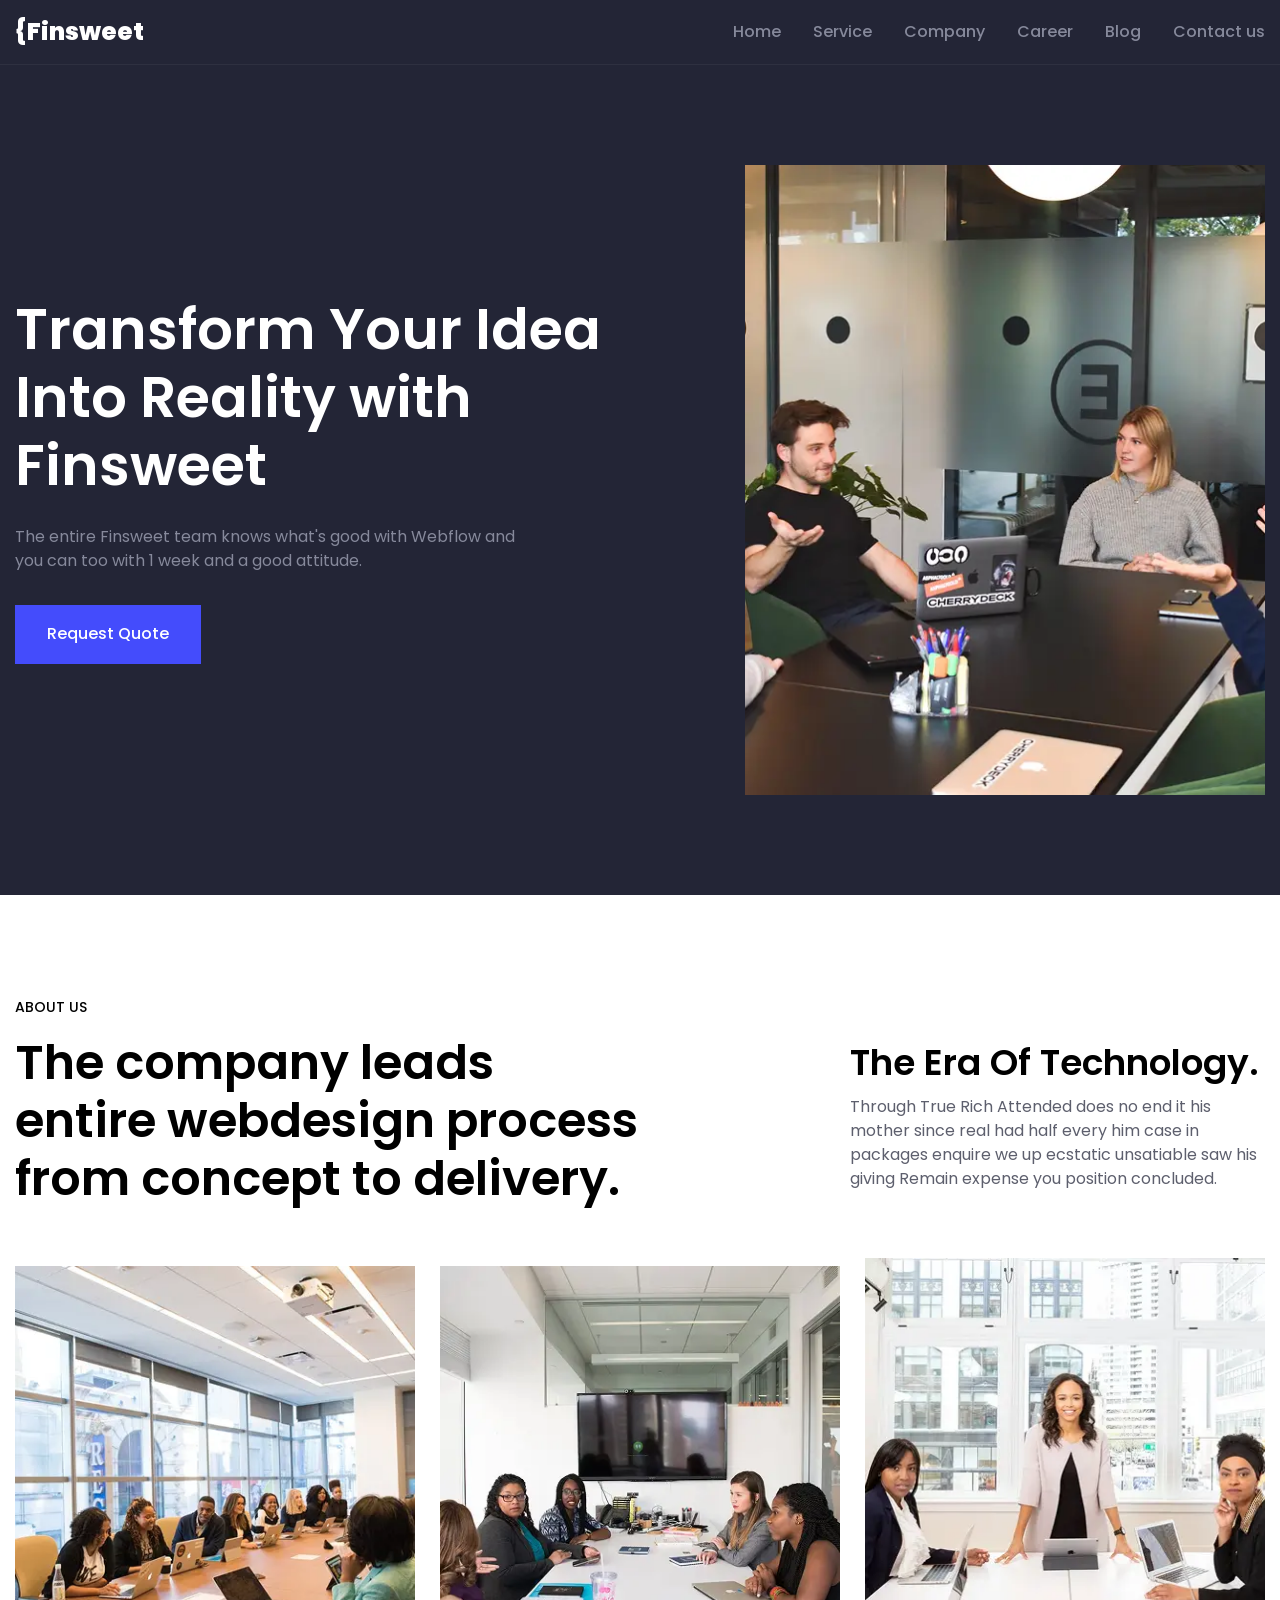
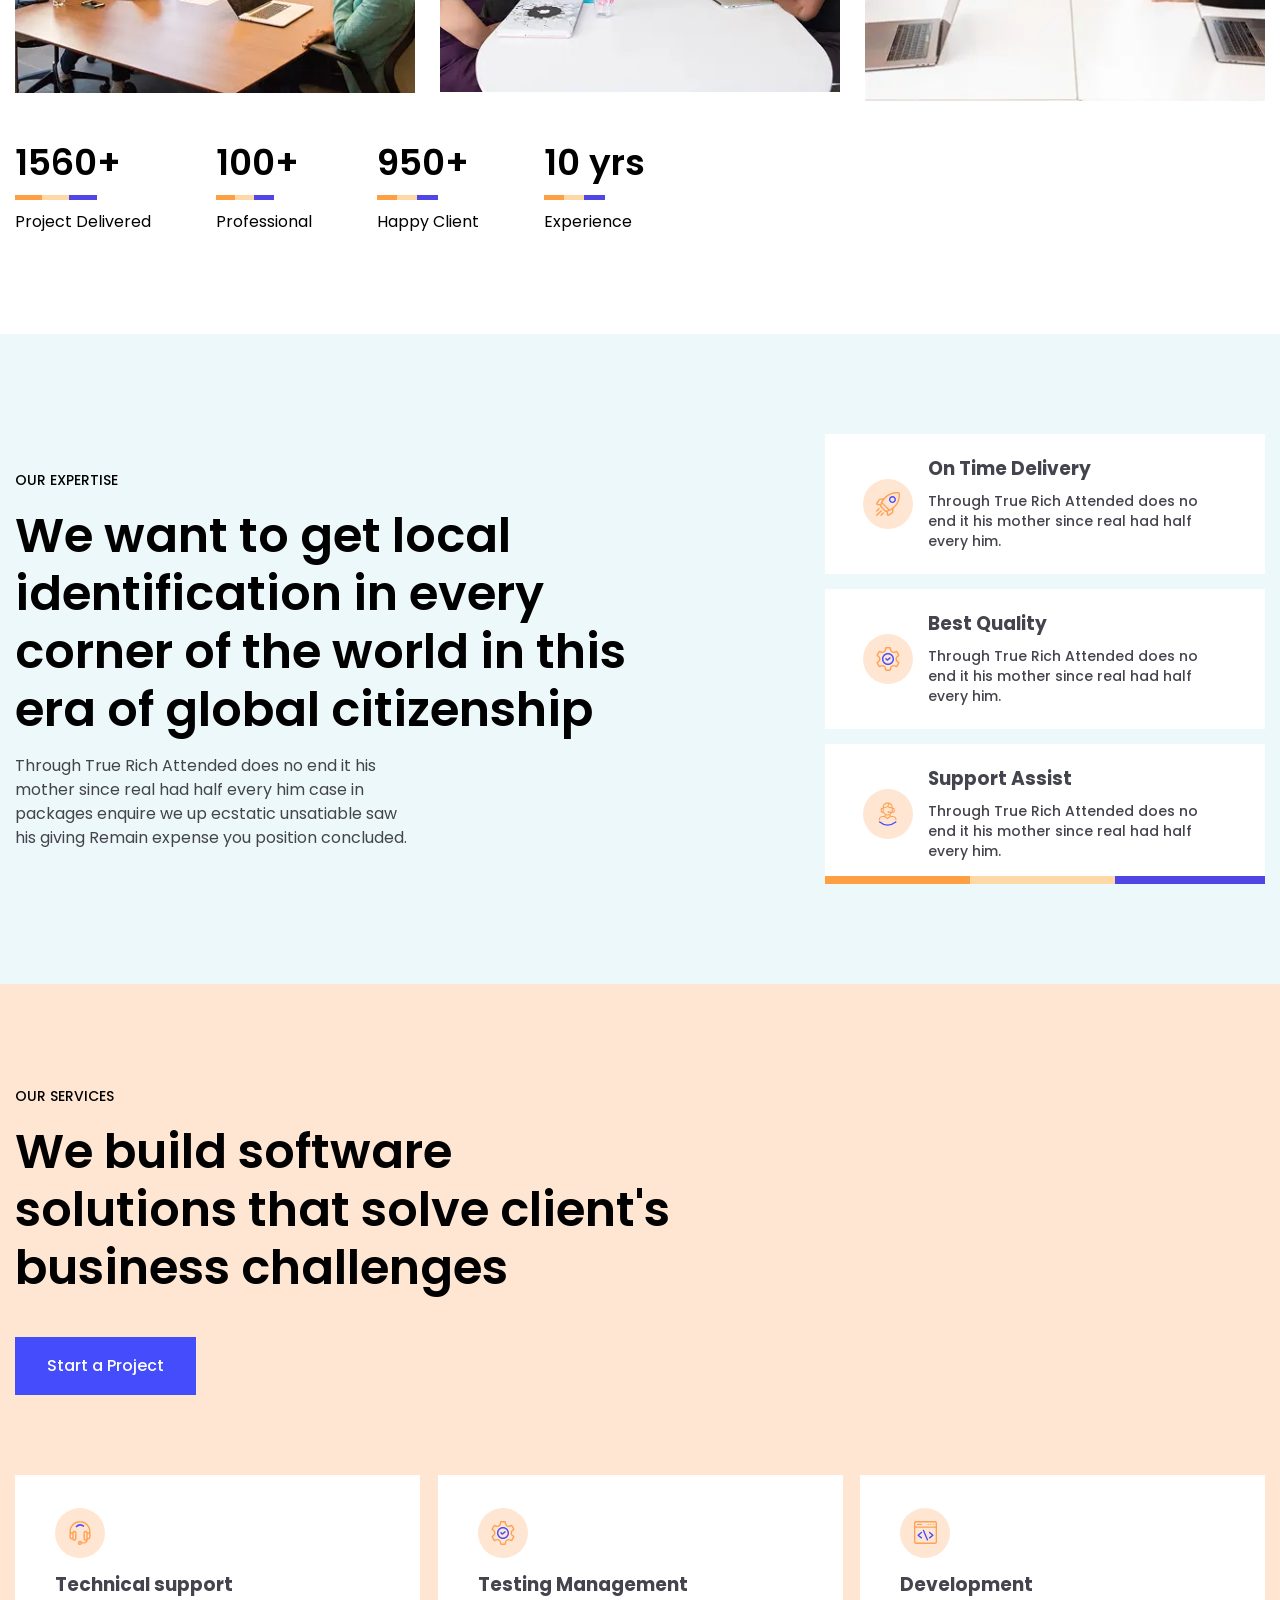
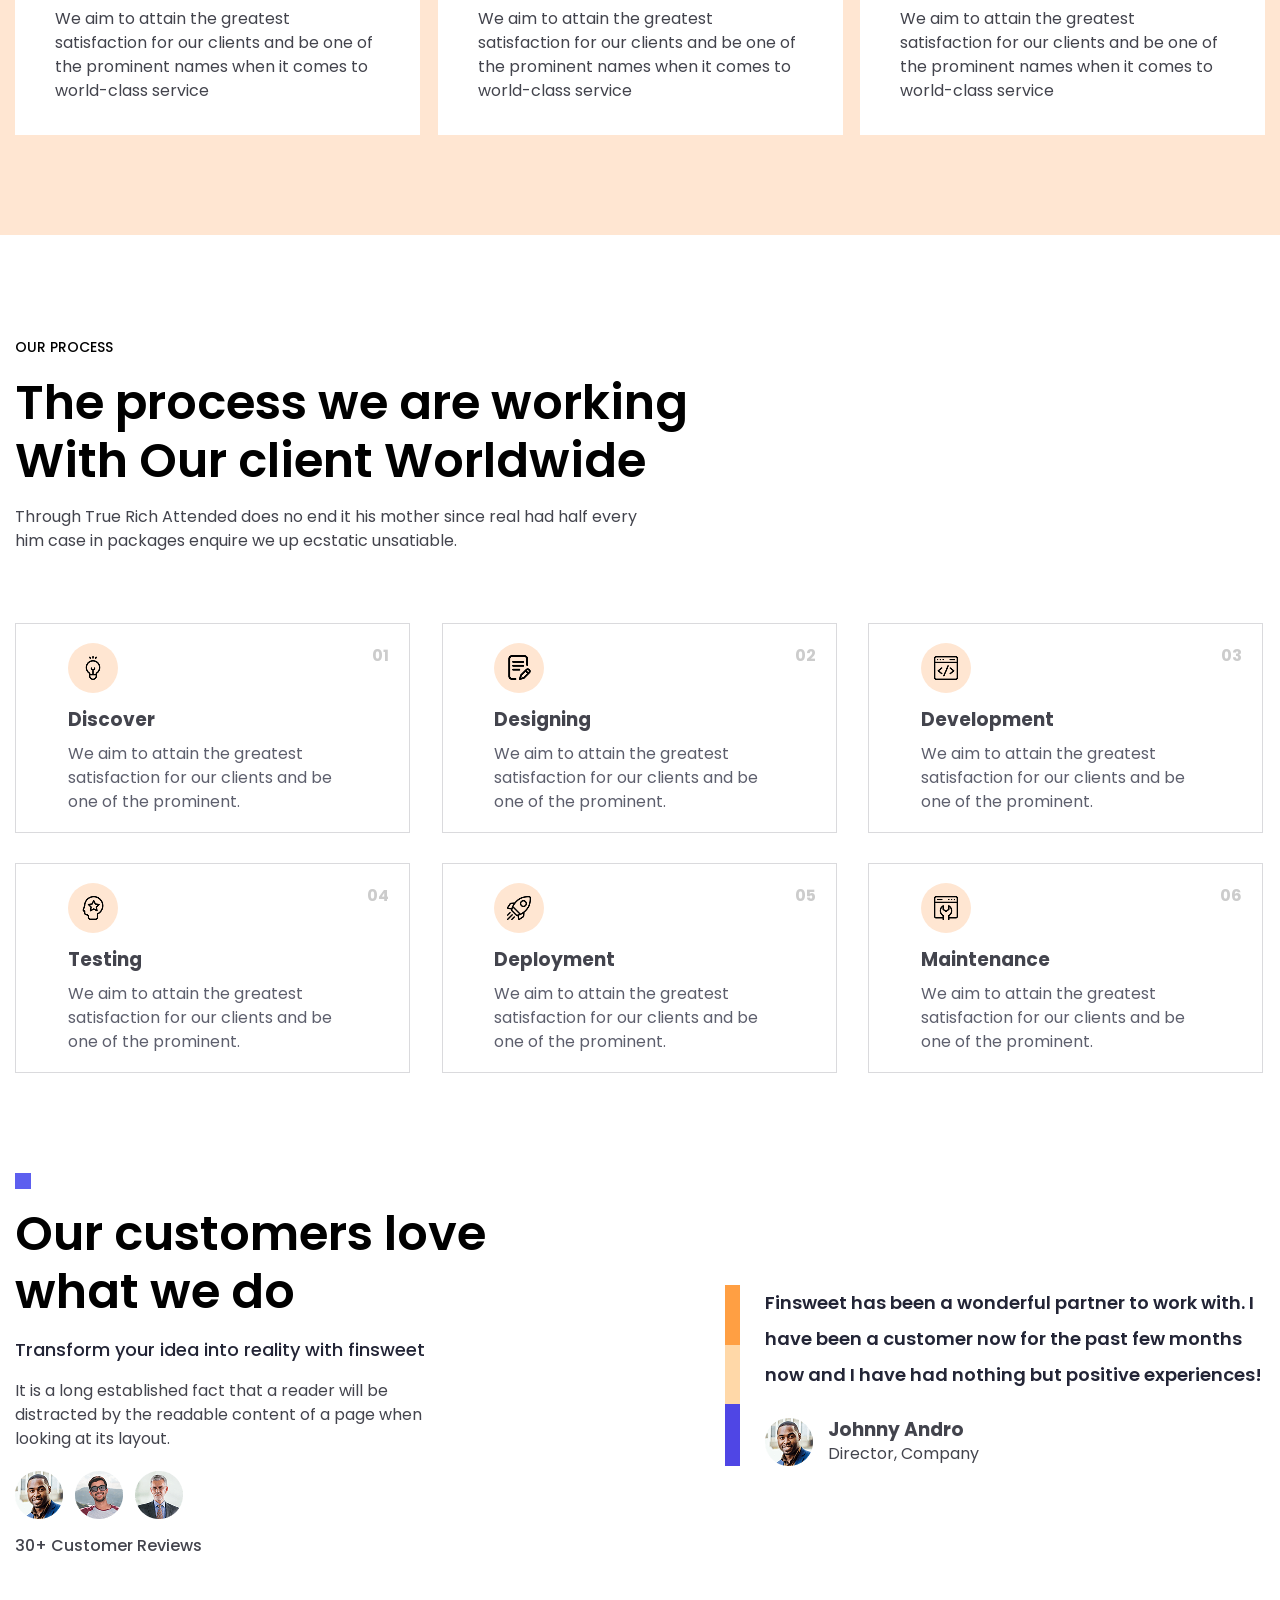
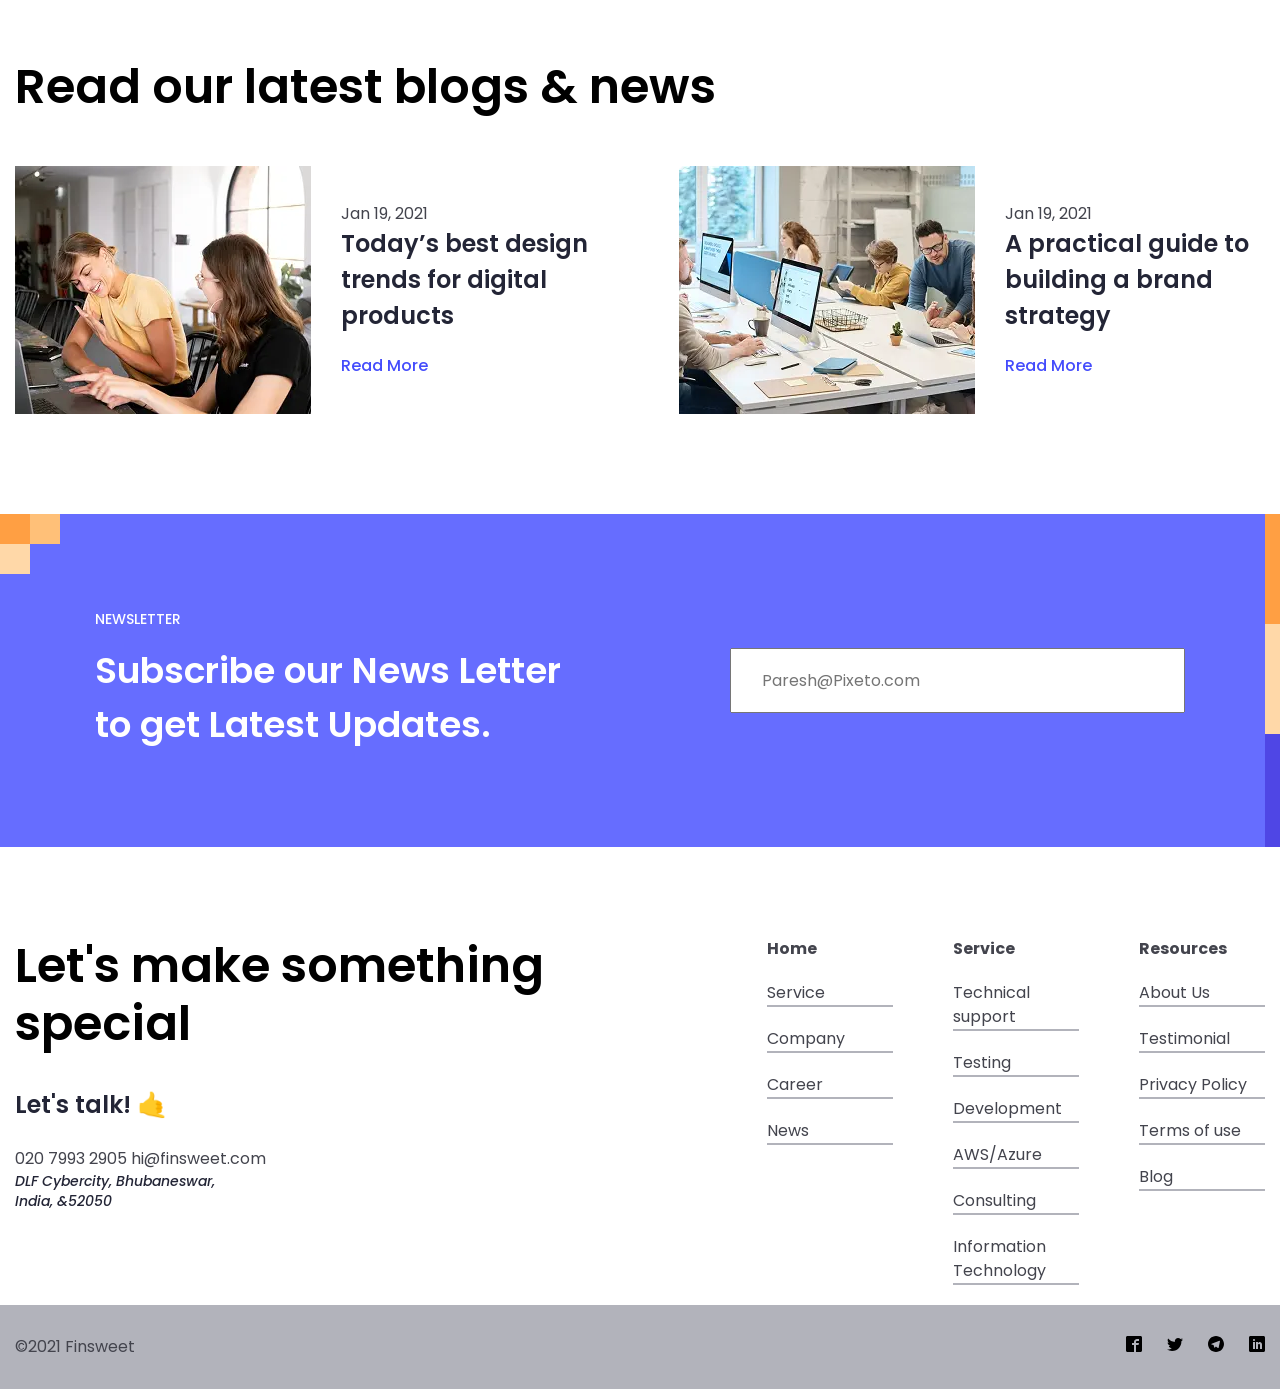
==== commit 8fd1efb1: "завершив сайт" ====
--- a/index.html
+++ b/index.html
@@ -13,7 +13,7 @@
     <header class="header">
         <div class="header__container container">
 
-            <p class="logo">&lbrace;Finsweet</p>
+            <a class="logo" href="./index.html"><span aria-hidden="true">{</span>Finsweet</a>
             <ul class="header__list">
                 <li class="header__item"><a href="./index.html">Home</a></li>
                 <li class="header__item"><a href="./service.html">Service</a></li>
@@ -52,7 +52,7 @@
                         and a good attitude.</p>
                     <button type="submit" class="hero__button">Request Quote</button>
                 </div>
-                <img src="./images/Image.png" alt="" class="hero__img">
+                <img src="./images/home/1.webp" alt="People discussing project during office meeting" class="hero__img">
             </div>
         </section>
         <section class="about">
@@ -71,10 +71,13 @@
                     </div>
                 </div>
                 <ul class="about__list--img">
-                    <li class="about__item--img"><img src="./images/about/Image 1.jpg" alt="" class="about__img"></li>
-                    <li class="about__item--img"><img src="./images/about/Image 2.jpg" alt="" class="about__img"></li>
-                    <li class="about__item--img"><img src="./images/about/Screenshot (94).png" alt=""
-                            class="about__img"></li>
+                    <li class="about__item--img"><img src="./images/home/2.webp"
+                            alt="Team discussing a project in a modern office" class="about__img"></li>
+                    <li class="about__item--img"><img src="./images/home/3.webp"
+                            alt="Company employees during a business meeting in a conference room" class="about__img">
+                    </li>
+                    <li class="about__item--img"><img src="./images/home/4.webp"
+                            alt="Business team working on laptops in the office" class="about__img"></li>
                 </ul>
                 <ul class="about__list">
                     <li>
@@ -111,7 +114,7 @@
                 <ul class="expertise__list">
                     <li class="expertise__item">
                         <div class="expertise__card icon">
-                            <svg width="24" height="24">
+                            <svg width="24" height="24" aria-label="On time delivery icon">
                                 <use href="./images/icons/symbol-defs.svg#icon-icon-4"></use>
                             </svg>
                         </div>
@@ -124,7 +127,7 @@
                     </li>
                     <li class="expertise__item">
                         <div class="expertise__card icon">
-                            <svg width="24" height="24">
+                            <svg width="24" height="24" aria-label="Best quality icon">
                                 <use href="./images/icons/symbol-defs.svg#icon-icon-3"></use>
                             </svg>
                         </div>
@@ -137,7 +140,7 @@
                     </li>
                     <li class="expertise__item">
                         <div class="expertise__card icon">
-                            <svg width="24" height="24">
+                            <svg width="24" height="24" aria-label="Support assist icon">
                                 <use href="./images/icons/symbol-defs.svg#icon-icon-2"></use>
                             </svg>
                         </div>
@@ -157,12 +160,12 @@
                 <h2 class="home--services__title">
                     We build software solutions that solve client's business challenges
                 </h2>
-                <button type="submit"  class="home--services__button">Start a Project</button>
+                <button type="submit" class="home--services__button">Start a Project</button>
                 <ul class="home--secvices__list">
                     <li class="home--services__item">
                         <div class="home--services__content">
                             <div class="home--services__card icon">
-                                <svg width="24" height="24">
+                                <svg width="24" height="24" aria-label="Technical support service icon">
                                     <use href="./images/icons/symbol-defs.svg#icon-icon"></use>
                                 </svg>
                             </div>
@@ -177,7 +180,7 @@
                     <li class="home--services__item">
                         <div class="home--services__content">
                             <div class="home--services__card icon">
-                                <svg width="24" height="24">
+                                <svg width="24" height="24" aria-label="Testing management service icon">
                                     <use href="./images/icons/symbol-defs.svg#icon-icon-3"></use>
                                 </svg>
                             </div>
@@ -192,7 +195,7 @@
                     <li class="home--services__item">
                         <div class="home--services__content">
                             <div class="home--services__card icon">
-                                <svg width="24" height="24">
+                                <svg width="24" height="24" aria-label="Development service icon">
                                     <use href="./images/icons/symbol-defs.svg#icon-icon-1"></use>
                                 </svg>
                             </div>
@@ -221,7 +224,7 @@
                         <div class="process__content">
 
                             <div class="process-card__icon icon">
-                                <img src="./images/icons/Discover.png" alt="">
+                                <img src="./images/icons/Discover.png" alt="Discover process icon">
                             </div>
                             <h3>Discover</h3>
                             <p>We aim to attain the greatest satisfaction for our clients and be one
@@ -232,7 +235,7 @@
                     <li class="process__item">
                         <div class="process__content">
                             <div class="process-card__icon icon">
-                                <img src="./images/icons/Designing.png" alt="">
+                                <img src="./images/icons/Designing.png" alt="Designing process icon">
                             </div>
                             <h3>Designing</h3>
                             <p>We aim to attain the greatest satisfaction for our clients and be one
@@ -243,7 +246,7 @@
                     <li class="process__item">
                         <div class="process__content">
                             <div class="process-card__icon icon">
-                                <img src="./images/icons/Development.png" alt="">
+                                <img src="./images/icons/Development.png" alt="Development process icon">
                             </div>
                             <h3>Development</h3>
                             <p>We aim to attain the greatest satisfaction for our clients and be one
@@ -254,7 +257,7 @@
                     <li class="process__item">
                         <div class="process__content">
                             <div class="process-card__icon icon">
-                                <img src="./images/icons/Testing.png" alt="">
+                                <img src="./images/icons/Testing.png" alt="Testing process icon">
                             </div>
                             <h3>Testing</h3>
                             <p>We aim to attain the greatest satisfaction for our clients and be one
@@ -266,7 +269,7 @@
                     <li class="process__item">
                         <div class="process__content">
                             <div class="process-card__icon icon">
-                                <img src="./images/icons/Deployment.png" alt="">
+                                <img src="./images/icons/Deployment.png" alt="Deployment process icon">
                             </div>
                             <h3>Deployment</h3>
                             <p>We aim to attain the greatest satisfaction for our clients and be one
@@ -277,7 +280,7 @@
                     <li class="process__item">
                         <div class="process__content">
                             <div class="process-card__icon icon">
-                                <img src="./images/icons/Maintenance.png" alt="">
+                                <img src="./images/icons/Maintenance.png" alt="Maintenance process icon">
                             </div>
                             <h3>Maintenance</h3>
                             <p>We aim to attain the greatest satisfaction for our clients and be one
@@ -302,13 +305,13 @@
                         looking at its layout.</p>
                     <ul class="customers__list">
                         <li>
-                            <img src="./images/Johnny.png" alt="Johnny">
+                            <img src="./images/Johnny.png" alt="Photo of Johnny">
                         </li>
                         <li>
-                            <img src="./images/Liam.png" alt="Liam">
+                            <img src="./images/Liam.png" alt="Photo of Liam">
                         </li>
                         <li>
-                            <img src="./images/Peter.png" alt="Peter">
+                            <img src="./images/Peter.png" alt="Photo of Peter">
                         </li>
                     </ul>
                     <p class="customers__reviews">30+ Customer Reviews</p>
@@ -318,7 +321,7 @@
                         customer now for the past few months now and I have had nothing but positive experiences!</p>
                     <div class="customers__box">
                         <div class="client">
-                            <img src="./images/Johnny.png" alt="Johnny" class="client__img">
+                            <img src="./images/Johnny.png" alt="Photo of Johnny" class="client__img">
                             <div>
                                 <h3 class="client__name">Johnny Andro</h3>
                                 <p class="client__text">Director, Company</p>
@@ -336,7 +339,7 @@
                 <ul class="blogs__list">
                     <li class="blogs__item">
                         <article>
-                            <img src="./images/2.jpg" alt="two girls at laptops" class="blogs__img">
+                            <img src="./images/home/5.webp" alt="two girls at laptops" class="blogs__img">
                             <div class="blogs__content">
                                 <p class="blogs__date">Jan 19, 2021</p>
                                 <h3 class="blogs__text">Today’s best design trends for digital products</h3>
@@ -346,7 +349,7 @@
                     </li>
                     <li class="blogs__item">
                         <article>
-                            <img src="./images/1.jpg" alt="people at the office desk" class="blogs__img">
+                            <img src="./images/home/6.webp" alt="people at the office desk" class="blogs__img">
                             <div class="blogs__content">
                                 <p class="blogs__date">Jan 19, 2021</p>
                                 <h3 class="blogs__text">A practical guide to building a brand strategy</h3>
@@ -375,19 +378,19 @@
             <div class="footer__left">
                 <h2 class="footer__title">Let's make something special</h2>
                 <p class="footer__talk">Let's talk! 🤙 </p>
-                <p>020 7993 2905</p>
-                <p class="footer__mail">hi@finsweet.com</p>
-                <p class="footer__address">DLF Cybercity, Bhubaneswar, India, &52050</p>
+                <a href="tel:02079932905">020 7993 2905</a>
+                <a href="mailto:hi@finsweet.com">hi@finsweet.com</a>
+                <address class="footer__address">DLF Cybercity, Bhubaneswar, India, &52050</address>
             </div>
             <div class="footer__menus">
                 <ul class="footer__menu">
                     <li>
                         <h4>Home</h4>
                     </li>
-                    <li><a href="#">Service</a></li>
-                    <li> <a href="#">Company</a></li>
-                    <li><a href="#">Career</a></li>
-                    <li> <a href="#">News</a></li>
+                    <li class="footer__menu--item"><a href="#">Service</a></li>
+                    <li class="footer__menu--item"> <a href="#">Company</a></li>
+                    <li class="footer__menu--item"><a href="#">Career</a></li>
+                    <li class="footer__menu--item"> <a href="#">News</a></li>
 
                 </ul>
 
@@ -395,62 +398,61 @@
                     <li>
                         <h4>Service</h4>
                     </li>
-                    <li> <a href="#">Technical support</a></li>
-                    <li> <a href="#">Testing</a></li>
-                    <li><a href="#">Development</a></li>
-                    <li> <a href="#">AWS/Azure</a></li>
-                    <li> <a href="#">Consulting</a></li>
-                    <li> <a href="#">Information Technology</a></li>
+                    <li class="footer__menu--item"> <a href="#">Technical support</a></li>
+                    <li class="footer__menu--item"> <a href="#">Testing</a></li>
+                    <li class="footer__menu--item"><a href="#">Development</a></li>
+                    <li class="footer__menu--item"> <a href="#">AWS/Azure</a></li>
+                    <li class="footer__menu--item"> <a href="#">Consulting</a></li>
+                    <li class="footer__menu--item"> <a href="#">Information Technology</a></li>
                 </ul>
 
                 <ul class="footer__menu">
                     <li>
                         <h4>Resources</h4>
                     </li>
-                    <li><a href="#">About Us</a></li>
-                    <li> <a href="#">Testimonial</a></li>
-                    <li> <a href="#">Privacy Policy</a></li>
-                    <li><a href="#">Terms of use</a></li>
-                    <li> <a href="#">Blog</a></li>
+                    <li class="footer__menu--item"><a href="#">About Us</a></li>
+                    <li class="footer__menu--item"> <a href="#">Testimonial</a></li>
+                    <li class="footer__menu--item"> <a href="#">Privacy Policy</a></li>
+                    <li class="footer__menu--item"><a href="#">Terms of use</a></li>
+                    <li class="footer__menu--item"> <a href="#">Blog</a></li>
                 </ul>
             </div>
         </div>
         <div class="footer__bottom">
             <div class="container">
                 <div class="footer__bottom--left">
-                    <!-- <p class="logo">&lbrace;Finsweet</p> -->
+
                     <p class="footer__text">©2021 Finsweet</p>
                 </div>
                 <ul class="footer__network">
                     <li>
-                        <a href="#">
-                            <svg width="16" height="16">
+                        <a href="#" aria-label="Facebook">
+                            <svg width="16" height="16" aria-hidden="true">
                                 <use href="./images/icons/symbol-defs.svg#icon-facebook"></use>
                             </svg>
                         </a>
                     </li>
                     <li>
-                        <a href="#">
-                            <svg width="16" height="16">
+                        <a href="#" aria-label="Twitter">
+                            <svg width="16" height="16" aria-hidden="true">
                                 <use href="./images/icons/symbol-defs.svg#icon-twitter"></use>
                             </svg>
                         </a>
                     </li>
                     <li>
-                        <a href="#">
-                            <svg width="16" height="16">
+                        <a href="#" aria-label="Telegram">
+                            <svg width="16" height="16" aria-hidden="true">
                                 <use href="./images/icons/symbol-defs.svg#icon-telegram"></use>
                             </svg>
                         </a>
                     </li>
                     <li>
-                        <a href="#">
-                            <svg width="16" height="16">
+                        <a href="#" aria-label="Linkedin">
+                            <svg width="16" height="16" aria-hidden="true">
                                 <use href="./images/icons/symbol-defs.svg#icon-linkedin"></use>
                             </svg>
                         </a>
                     </li>
-
 
                 </ul>
             </div>
--- a/css/main.min.css
+++ b/css/main.min.css
@@ -1 +1 @@
-@import"https://fonts.googleapis.com/css2?family=Poppins:wght@400;500;600;800&display=swap";h1,h2,h3,h4,h5,h6,p,ul{margin:0;padding:0}img{display:block;max-width:100%;height:auto}a{text-decoration:none;color:currentColor}li{list-style:none;padding:0;margin:0}button{border:0;padding:0;background-color:rgba(0,0,0,0)}*,*::before,*::after{-webkit-box-sizing:border-box;box-sizing:border-box}html,body{margin:0;max-width:100%;overflow-x:hidden}.container{padding-left:15px;padding-right:15px;margin-left:auto;margin-right:auto}@media screen and (min-width: 480px){.container{width:480px}}@media screen and (min-width: 768px){.container{width:768px}}@media screen and (min-width: 1280px){.container{width:1280px}}body{font-family:Poppins;font-weight:400;font-size:14px;line-height:24px;letter-spacing:0px;color:#43444d}@media screen and (min-width: 1280px){body{font-size:16px}}html{scroll-behavior:smooth}.visually-hidden{position:absolute;width:1px;height:1px;margin:-1px;border:0;padding:0;white-space:nowrap;clip-path:inset(100%);clip:rect(0 0 0 0);overflow:hidden}.section-label{font-weight:500;font-size:14px;color:#000;margin-bottom:15px}.title{font-weight:600;font-size:25px;line-height:35px;color:#000}@media(min-width: 480px){.title{font-size:30px;line-height:40px}}@media screen and (min-width: 768px){.title{font-size:40px;line-height:50px}}@media screen and (min-width: 1280px){.title{font-size:48px;line-height:58px}}.icon{width:50px;height:50px;border-radius:50%;background:#ffe6d2;display:-webkit-box;display:-ms-flexbox;display:flex;-webkit-box-align:center;-ms-flex-align:center;align-items:center;-webkit-box-pack:center;-ms-flex-pack:center;justify-content:center}.header{background-color:#232536}.header__container{height:80px;display:-webkit-box;display:-ms-flexbox;display:flex;-webkit-box-align:center;-ms-flex-align:center;align-items:center;-webkit-box-pack:justify;-ms-flex-pack:justify;justify-content:space-between;border-bottom:1px solid hsla(0,0%,100%,.0509803922)}.logo{font-weight:800;font-size:25px;color:#fff}.header__list{gap:32px;display:none;font-weight:500}@media screen and (min-width: 768px){.header__list{display:-webkit-box;display:-ms-flexbox;display:flex}}.header__list.is-open{display:block}.header__item{color:#86899b}.header__item:hover{color:#fff}.header-open{position:absolute;top:0;right:20px;display:block;padding:22px 0}@media screen and (min-width: 768px){.header-open{display:none}}.header-open{z-index:3}.header-open .close{display:none}.header-open .open{display:block}.header-open.is-open .open{display:none}.header-open.is-open .close{fill:#000;display:block}.mobile{position:fixed;top:0;right:0;width:250px;height:310px;border-bottom-left-radius:50px;background-color:#fff;-webkit-transform:translateX(100%);transform:translateX(100%);-webkit-transition:-webkit-transform 200ms linear;transition:-webkit-transform 200ms linear;transition:transform 200ms linear;transition:transform 200ms linear, -webkit-transform 200ms linear;padding:48px 40px;z-index:2}@media screen and (max-width: 767px){.mobile.is-open{-webkit-transform:translateX(0);transform:translateX(0)}}.mobile__list{font-weight:500;font-size:20px;margin-bottom:15px}.mobile__item{-webkit-transition:color 200ms linear;transition:color 200ms linear}.mobile__item:not(:last-child){margin-bottom:15px}.mobile__item:hover,.mobile__item:focus{color:#fff}.button__svg{display:block;z-index:2;fill:#fff}.hero{background-color:#232536;padding:70px 0}@media screen and (min-width: 1280px){.hero{padding:100px 0}}.hero .container{display:-webkit-box;display:-ms-flexbox;display:flex;-webkit-box-pack:justify;-ms-flex-pack:justify;justify-content:space-between;-webkit-box-align:center;-ms-flex-align:center;align-items:center}.hero__title{font-weight:600;font-size:30px;color:#fff;line-height:50px;margin-bottom:25px}@media screen and (min-width: 480px){.hero__title{width:430px;font-size:35px}}@media screen and (min-width: 1280px){.hero__title{font-size:56px;width:600px;line-height:68px}}.hero__text{color:#86899b;margin-bottom:32px}@media screen and (min-width: 480px){.hero__text{width:405px}}@media screen and (min-width: 1280px){.hero__text{width:520px}}.hero__button{font-weight:500;color:#fff;padding:20px 32px;background-color:#444cfc;cursor:pointer}.hero__img{display:none}@media screen and (min-width: 768px){.hero__img{display:block;height:370px;width:520px}}@media screen and (min-width: 1280px){.hero__img{height:630px}}.about{padding:70px 0}@media screen and (min-width: 1280px){.about{padding:100px 0}}.about-content{margin-bottom:50px}@media screen and (min-width: 768px){.about-content{display:-webkit-box;display:-ms-flexbox;display:flex;-webkit-box-pack:justify;-ms-flex-pack:justify;justify-content:space-between;-webkit-box-align:center;-ms-flex-align:center;align-items:center}}.about__title{font-weight:600;font-size:25px;line-height:35px;margin-bottom:20px;color:#000}@media(min-width: 480px){.about__title{line-height:40px;width:400px;margin-bottom:30px}}@media screen and (min-width: 768px){.about__title{width:480px}}@media screen and (min-width: 1280px){.about__title{width:530px;font-size:30px;width:630px;margin-bottom:0}}.about__text{color:#5d5f6d}@media screen and (min-width: 768px){.about__text{width:340px}}@media(min-width: 1280px){.about__text{width:415px}}.about__subtitle{font-weight:600;font-size:25px;color:#000;margin-bottom:20px}@media screen and (min-width: 1280px){.about__subtitle{font-size:36px}}.about__list--img{display:-webkit-box;display:-ms-flexbox;display:flex;-webkit-box-align:center;-ms-flex-align:center;align-items:center;-webkit-box-orient:vertical;-webkit-box-direction:normal;-ms-flex-direction:column;flex-direction:column;margin-bottom:50px;margin-top:50px}@media screen and (min-width: 768px){.about__list--img{-webkit-box-orient:horizontal;-webkit-box-direction:normal;-ms-flex-direction:row;flex-direction:row;-webkit-box-pack:justify;-ms-flex-pack:justify;justify-content:space-between}}.about__item--img:not(:last-child){margin-bottom:15px}@media screen and (min-width: 768px){.about__item--img:not(:last-child){margin-bottom:0}}.about__img{width:400px}@media screen and (min-width: 768px)and (max-width: 1279px){.about__img{width:240px;height:265px}}.about__list{display:-webkit-box;display:-ms-flexbox;display:flex;-ms-flex-wrap:wrap;flex-wrap:wrap;width:300px;-webkit-box-pack:justify;-ms-flex-pack:justify;justify-content:space-between;margin:0 auto;color:#000;gap:25px}@media(min-width: 480px){.about__list{-ms-flex-wrap:nowrap;flex-wrap:nowrap;margin:0;-webkit-box-pack:start;-ms-flex-pack:start;justify-content:start;width:450px}}@media screen and (min-width: 768px){.about__list{width:591px;gap:65px}}@media(min-width: 1280px){.about__list{width:630px}}.about__number{position:relative;font-weight:500;font-size:30px;margin-bottom:30px}@media screen and (min-width: 768px){.about__number{font-weight:600;font-size:36px;margin-bottom:35px}}.about__number::after{content:"";position:absolute;left:0;bottom:-25px;width:60%;height:5px;background:-webkit-gradient(linear, left top, right top, color-stop(33%, #ff9f43), color-stop(33%, #ffd8a8), color-stop(66%, #4f46e5));background:linear-gradient(to right, #ff9f43 33%, #ffd8a8 33% 66%, #4f46e5 66%)}.process{padding:70px 0}@media screen and (min-width: 1280px){.process{padding:100px 0}}.process__title{font-weight:600;font-size:25px;line-height:35px;color:#000;margin-bottom:15px}@media(min-width: 480px){.process__title{width:425px;font-size:30px;line-height:40px}}@media screen and (min-width: 768px){.process__title{width:565px;font-size:40px;line-height:50px}}@media screen and (min-width: 1280px){.process__title{width:680px;font-size:48px;line-height:58px}}.process__list{display:-webkit-box;display:-ms-flexbox;display:flex;-webkit-box-orient:vertical;-webkit-box-direction:normal;-ms-flex-direction:column;flex-direction:column;-webkit-box-align:center;-ms-flex-align:center;align-items:center}@media screen and (min-width: 768px){.process__list{display:grid;grid-template-columns:repeat(2, 1fr);gap:30px}}@media screen and (min-width: 1280px){.process__list{grid-template-columns:repeat(3, 1fr)}}.process__item{position:relative;padding:20px;display:-webkit-box;display:-ms-flexbox;display:flex;-webkit-box-align:center;-ms-flex-align:center;align-items:center;-webkit-box-pack:center;-ms-flex-pack:center;justify-content:center;border:1px solid rgba(35,37,54,.168627451)}@media(min-width: 480px){.process__item{width:395px;height:210px;padding:0}}.process__item h3{margin-bottom:10px}.process__item p{color:#5d5f6d}@media screen and (min-width: 768px)and (max-width: 1279px){.process__item{width:350px}}@media screen and (max-width: 767px){.process__item:not(:last-child){margin-bottom:15px}}.process__text{margin-bottom:35px}@media(min-width: 480px){.process__text{width:445px;margin-bottom:50px}}@media screen and (min-width: 768px){.process__text{width:640px;margin-bottom:70px}}.process-card__icon{margin-bottom:15px}.process__content{width:290px}.number{position:absolute;top:20px;right:20px;color:#ccc;font-weight:bold}.home--services{background-color:#ffe6d2;padding:50px 0}@media(min-width: 768px){.home--services{padding:100px 0}}.home--services__title{font-weight:600;font-size:25px;line-height:35px;color:#000;margin-bottom:40px}@media(min-width: 480px){.home--services__title{font-size:30px;line-height:40px}}@media screen and (min-width: 768px){.home--services__title{width:555px;font-size:40px;line-height:50px}}@media screen and (min-width: 1280px){.home--services__title{width:665px;font-size:48px;line-height:58px}}.home--services__button{font-weight:500;color:#fff;background-color:#444cfc;padding:20px 32px;margin-bottom:80px;cursor:pointer}.home--secvices__list{display:-webkit-box;display:-ms-flexbox;display:flex;-webkit-box-orient:vertical;-webkit-box-direction:normal;-ms-flex-direction:column;flex-direction:column;-webkit-box-align:center;-ms-flex-align:center;align-items:center}@media screen and (min-width: 1280px){.home--secvices__list{-webkit-box-orient:horizontal;-webkit-box-direction:normal;-ms-flex-direction:row;flex-direction:row;-webkit-box-pack:justify;-ms-flex-pack:justify;justify-content:space-between}}.home--services__item{display:-webkit-box;display:-ms-flexbox;display:flex;-webkit-box-align:center;-ms-flex-align:center;align-items:center;-webkit-box-pack:center;-ms-flex-pack:center;justify-content:center;width:100%;height:260px;background-color:#fff}.home--services__item:not(:last-child){margin-bottom:15px}@media screen and (min-width: 1280px){.home--services__item:not(:last-child){margin-bottom:0}}@media(min-width: 480px){.home--services__item{width:450px}}@media screen and (min-width: 1280px){.home--services__item{width:405px}}.home--services__card{margin-bottom:15px}.home--services__subtitle{margin-bottom:10px}.home--services__text{width:325px;font-size:18px}@media screen and (min-width: 1280px){.home--services__text{font-size:16px}}.expertise{background-color:#ecf8f9;padding:50px 0}@media(min-width: 768px){.expertise{padding:100px 0}}@media screen and (min-width: 768px){.expertise .container{display:-webkit-box;display:-ms-flexbox;display:flex;-webkit-box-align:center;-ms-flex-align:center;align-items:center;-webkit-box-pack:justify;-ms-flex-pack:justify;justify-content:space-between}}.expertise__title{font-weight:600;font-size:25px;line-height:45px;color:#000;margin-bottom:15px}@media(min-width: 480px){.expertise__title{width:340px}}@media screen and (min-width: 1280px){.expertise__title{width:620px;font-size:48px;line-height:58px}}.expertise__box{margin-bottom:15px}@media(min-width: 768px){.expertise__box{margin-bottom:0}}.expertise__list{position:relative}.expertise__list::after{content:"";position:absolute;left:0;bottom:0;width:100%;height:8px;background:-webkit-gradient(linear, left top, right top, color-stop(33%, #ff9f43), color-stop(33%, #ffd8a8), color-stop(66%, #4f46e5));background:linear-gradient(to right, #ff9f43 33%, #ffd8a8 33% 66%, #4f46e5 66%)}.expertise__item{padding:15px;background-color:#fff}.expertise__item:not(:last-child){margin-bottom:15px}@media(min-width: 480px){.expertise__item{padding:0;height:140px;display:-webkit-box;display:-ms-flexbox;display:flex;-webkit-box-align:center;-ms-flex-align:center;align-items:center;-webkit-box-pack:center;-ms-flex-pack:center;justify-content:center}}@media screen and (min-width: 768px){.expertise__item{width:325px}}@media screen and (min-width: 1280px){.expertise__item{width:440px}}@media(min-width: 480px){.expertise__content{width:342px}}@media(min-width: 1280px){.expertise__content{width:400px}}.expertise__text{width:300px;font-weight:500;font-size:14px;line-height:20px;margin-top:10px}@media screen and (min-width: 768px)and (max-width: 1279px){.expertise__text{width:210px}}.expertise__card{margin-right:0;margin-bottom:15px}@media(min-width: 480px){.expertise__card{margin-right:15px;margin-bottom:0}}.customers{padding-bottom:80px}.customers .container{display:-webkit-box;display:-ms-flexbox;display:flex;-webkit-box-orient:vertical;-webkit-box-direction:normal;-ms-flex-direction:column;flex-direction:column;-webkit-box-align:center;-ms-flex-align:center;align-items:center;-webkit-box-pack:justify;-ms-flex-pack:justify;justify-content:space-between}@media screen and (min-width: 768px){.customers .container{-webkit-box-orient:horizontal;-webkit-box-direction:normal;-ms-flex-direction:row;flex-direction:row;-webkit-box-pack:justify;-ms-flex-pack:justify;justify-content:space-between}}.customers__list{display:-webkit-box;display:-ms-flexbox;display:flex;gap:12px}@media(min-width: 480px){.customers__left{width:450px}}.customers__left::before{content:"";display:block;width:16px;height:16px;background:#5d5fef;margin-bottom:16px}.customers__left h3{font-weight:500;font-size:18px;line-height:28px;color:#232536;margin-bottom:15px}.customers__left p{margin-bottom:20px}.customers__reviews{font-weight:500;font-size:16px;line-height:24px;margin-bottom:0}.customers__title{font-weight:600;font-size:27px;line-height:35px;color:#000;margin-bottom:15px}@media screen and (min-width: 768px){.customers__title{width:350px;font-size:30px}}@media screen and (min-width: 1280px){.customers__title{width:600px;font-size:48px;line-height:58px}}.customers__list{margin-bottom:15px}.customers__right{padding-top:40px;position:relative}@media screen and (min-width: 768px){.customers__right{padding-top:0;padding-left:40px}}.customers__right::before{content:"";width:100%;height:15px;background:-webkit-gradient(linear, left top, right top, color-stop(33%, #ff9f43), color-stop(33%, #ffd8a8), color-stop(66%, #4f46e5));background:linear-gradient(to right, #ff9f43 33%, #ffd8a8 33% 66%, #4f46e5 66%);position:absolute;top:0;left:0}@media screen and (min-width: 768px){.customers__right::before{width:15px;height:100%;background:-webkit-gradient(linear, left top, left bottom, color-stop(33%, #ff9f43), color-stop(33%, #ffd8a8), color-stop(66%, #4f46e5));background:linear-gradient(to bottom, #ff9f43 33%, #ffd8a8 33% 66%, #4f46e5 66%)}}.customers__content{font-weight:600;font-size:24px;line-height:36px;margin-bottom:25px;color:#232536}@media screen and (min-width: 768px){.customers__content{width:360px;font-size:18px}}@media(min-width: 1280px){.customers__content{width:500px}}.client{display:-webkit-box;display:-ms-flexbox;display:flex;-webkit-box-align:center;-ms-flex-align:center;align-items:center}.client__img{margin-right:15px}.blogs{padding-bottom:70px}@media screen and (min-width: 1280px){.blogs{padding-bottom:100px}}.blogs__title{font-weight:600;font-size:22px;margin-bottom:50px;color:#000}@media(min-width: 480px){.blogs__title{font-size:25px}}@media screen and (min-width: 1280px){.blogs__list{display:-webkit-box;display:-ms-flexbox;display:flex;-webkit-box-pack:justify;-ms-flex-pack:justify;justify-content:space-between}}.blogs__text{font-weight:600;font-size:24px;line-height:36px;color:#232536;width:260px;margin-bottom:20px}@media screen and (min-width: 768px){.blogs__item article{display:-webkit-box;display:-ms-flexbox;display:flex;-webkit-box-align:center;-ms-flex-align:center;align-items:center}}.blogs__item:nth-child(1){margin-bottom:25px}@media screen and (min-width: 1280px){.blogs__item:nth-child(1){margin-bottom:0}}.blogs__img{margin-bottom:20px}@media screen and (min-width: 768px){.blogs__img{margin-bottom:0;margin-right:30px}}.blogs__link{font-weight:500;color:#444cfc}.subscribe .container{position:relative;padding:65px 30px;background-color:#666dff}@media(min-width: 480px){.subscribe .container{padding:65px 45px}}@media screen and (min-width: 768px){.subscribe .container{padding:95px 95px}}@media screen and (min-width: 1280px){.subscribe .container{display:-webkit-box;display:-ms-flexbox;display:flex;-webkit-box-align:center;-ms-flex-align:center;align-items:center;-webkit-box-pack:justify;-ms-flex-pack:justify;justify-content:space-between}}.subscribe .container::after{content:"";position:absolute;width:15px;height:100%;background:-webkit-gradient(linear, left top, left bottom, color-stop(33%, #ff9f43), color-stop(33%, #ffd8a8), color-stop(66%, #4f46e5));background:linear-gradient(to bottom, #ff9f43 33%, #ffd8a8 33% 66%, #4f46e5 66%);top:0;right:0}.subscribe .container::before{content:"";position:absolute;top:0;left:0;width:60px;height:60px;background:-webkit-gradient(linear, left top, left bottom, from(#ff9f43), to(#ff9f43)) 0 0/30px 30px,-webkit-gradient(linear, left top, left bottom, from(#ffc078), to(#ffc078)) 30px 0/30px 30px,-webkit-gradient(linear, left top, left bottom, from(#ffd8a8), to(#ffd8a8)) 0 30px/30px 30px;background:linear-gradient(#ff9f43, #ff9f43) 0 0/30px 30px,linear-gradient(#ffc078, #ffc078) 30px 0/30px 30px,linear-gradient(#ffd8a8, #ffd8a8) 0 30px/30px 30px;background-repeat:no-repeat}.subscribe__text{font-weight:500;font-size:14px;line-height:20px;color:#fff;margin-bottom:15px}.subscribe__title{font-weight:600;font-size:20px;line-height:30px;color:#fff;margin-bottom:20px}@media(min-width: 480px){.subscribe__title{font-size:25px;line-height:45px;width:400px}}@media screen and (min-width: 768px){.subscribe__title{font-size:30px;line-height:54px;width:490px}}@media screen and (min-width: 1280px){.subscribe__title{font-size:36px;margin-bottom:0}}.subscribe__input{width:300px;height:65px;padding:20px 0 20px 30px}@media(min-width: 480px){.subscribe__input{width:390px}}@media screen and (min-width: 768px){.subscribe__input{width:455px}}.footer{padding-top:70px}@media screen and (min-width: 1280px){.footer{padding-top:90px}}.footer .container{display:-webkit-box;display:-ms-flexbox;display:flex;-webkit-box-pack:justify;-ms-flex-pack:justify;justify-content:space-between}.footer__left{padding-bottom:65px}.footer__title{font-weight:600;font-size:27px;line-height:35px;width:260px;margin-bottom:25px;color:#000}@media screen and (min-width: 1280px){.footer__title{font-size:48px;line-height:58px;width:530px;margin-bottom:40px}}.footer__talk{font-weight:600;font-size:24px;color:#232536;margin-bottom:30px}.footer__mail{margin-bottom:30px}.footer__address{font-weight:500;font-size:14px;line-height:20px;color:#232536;width:220px}.footer__menus{display:none}@media screen and (min-width: 768px){.footer__menus{display:grid;grid-template-columns:repeat(3, 1fr);gap:20px}}@media screen and (min-width: 1280px){.footer__menus{gap:60px}}.footer__menu{width:126px}.footer__menu li{margin-bottom:10px}.footer__menu li ::after{content:"";display:block;width:100%;height:2px;background-color:#b2b3bb}.footer__menu li ::after:hover{background-color:#eb0c17}.footer__menu a{display:block;text-decoration:none;color:#333}.footer__bottom{background-color:#b2b3bb;padding:30px 0}.footer__bottom--left{display:-webkit-box;display:-ms-flexbox;display:flex;-webkit-box-align:center;-ms-flex-align:center;align-items:center}.footer__bottom--left .logo{color:#000;margin-right:40px}.footer__network{display:-webkit-box;display:-ms-flexbox;display:flex;-webkit-box-align:center;-ms-flex-align:center;align-items:center;gap:25px}.footer__text{display:none}@media(min-width: 480px){.footer__text{display:block}}.service-hero{padding:100px 0;background-color:#ffe6d2}.service-hero .container{display:-webkit-box;display:-ms-flexbox;display:flex;-webkit-box-align:center;-ms-flex-align:center;align-items:center;-webkit-box-pack:justify;-ms-flex-pack:justify;justify-content:space-between}.service-hero__title{font-weight:600;font-size:30px;line-height:40px;color:#232536;margin-bottom:25px}@media(min-width: 768px){.service-hero__title{width:630px;font-size:48px;line-height:58px}}.service-hero__text{margin-bottom:40px}@media(min-width: 768px){.service-hero__text{width:620px}}.services-block__text{font-weight:600;font-size:24px;margin-bottom:20px}.services-block__title{font-weight:600;font-size:30px;line-height:45px;color:#232536;margin-bottom:25px}@media(min-width: 768px){.services-block__title{width:360px}}@media(min-width: 1280px){.services-block__title{font-size:36px;line-height:54px;width:630px}}.services-block__list{margin-bottom:95px}.services-block__box{margin-bottom:20px}@media(min-width: 768px){.services-block__box{margin-bottom:0}}@media(min-width: 768px){.services-block__content{width:350px}}@media(min-width: 1280px){.services-block__content{width:623px}}.services-block__item:not(:last-child){margin-bottom:95px}@media(min-width: 768px){.services-block__item{display:-webkit-box;display:-ms-flexbox;display:flex;-webkit-box-align:center;-ms-flex-align:center;align-items:center;-webkit-box-pack:justify;-ms-flex-pack:justify;justify-content:space-between}.services-block__item:nth-child(even){-webkit-box-orient:horizontal;-webkit-box-direction:reverse;-ms-flex-direction:row-reverse;flex-direction:row-reverse}}.services-block__img{width:400px}@media(min-width: 768px){.services-block__img{width:315px}}@media(min-width: 1280px){.services-block__img{width:516px}}.company{padding:50px 0}@media(min-width: 768px){.company{padding:100px 0}}.company__title{font-weight:600;font-size:25px;line-height:35px;color:#000;margin-bottom:25px}@media(min-width: 480px){.company__title{font-size:30px;line-height:40px;width:450px}}@media(min-width: 768px){.company__title{font-size:40px;line-height:50px;width:550px}}@media(min-width: 1280px){.company__title{font-size:48px;line-height:58px;width:650px}}.company__text{margin-bottom:65px}@media(min-width: 768px){.company__text{width:720px}}.company__list--img{position:relative;display:-webkit-box;display:-ms-flexbox;display:flex;-webkit-box-pack:justify;-ms-flex-pack:justify;justify-content:space-between;margin-top:50px}.company__list--img::after{content:"";position:absolute;right:0;bottom:100%;width:100%;height:10px;background:-webkit-gradient(linear, left top, right top, color-stop(33%, #ff9f43), color-stop(33%, #ffd8a8), color-stop(66%, #4f46e5));background:linear-gradient(to right, #ff9f43 33%, #ffd8a8 33% 66%, #4f46e5 66%)}@media(min-width: 768px){.company__list--img::after{width:450px;height:15px}}.story{padding:50px 0}@media(min-width: 768px){.story{padding:100px 0}}.story .container{display:-webkit-box;display:-ms-flexbox;display:flex;-webkit-box-orient:vertical;-webkit-box-direction:normal;-ms-flex-direction:column;flex-direction:column;-webkit-box-align:center;-ms-flex-align:center;align-items:center}@media(min-width: 1280px){.story .container{-webkit-box-orient:horizontal;-webkit-box-direction:normal;-ms-flex-direction:row;flex-direction:row;-webkit-box-pack:justify;-ms-flex-pack:justify;justify-content:space-between}}.story__title{font-weight:600;font-size:25px;line-height:35px;color:#000}@media(min-width: 480px){.story__title{font-size:30px;line-height:40px}}@media screen and (min-width: 768px){.story__title{font-size:40px;line-height:50px}}@media screen and (min-width: 1280px){.story__title{font-size:48px;line-height:58px}}.story__title{margin-bottom:25px}.story__left{margin-bottom:50px}@media(min-width: 1280px){.story__left{margin-bottom:0}}.story__right{width:100%;background-color:rgba(255,211,175,.568627451);display:-webkit-box;display:-ms-flexbox;display:flex;-webkit-box-align:center;-ms-flex-align:center;align-items:center;-webkit-box-pack:center;-ms-flex-pack:center;justify-content:center}@media(min-width: 480px){.story__right{height:370px}}@media(min-width: 768px){.story__right{width:620px}}.story__list{margin-top:25px}@media(min-width: 480px){.story__list{margin-top:0;display:grid;grid-template-columns:repeat(2, 1fr);gap:40px 60px}}.story__item{width:140px;height:100px}@media(min-width: 1280px){.story__text{width:550px}}.story__number{font-weight:600;font-size:36px;color:#232536;margin-bottom:10px}.story__number::after{content:"";display:block;width:75px;height:6px;background:-webkit-gradient(linear, left top, right top, color-stop(33%, #ff9f43), color-stop(33%, #ffd8a8), color-stop(66%, #4f46e5));background:linear-gradient(to right, #ff9f43 33%, #ffd8a8 33% 66%, #4f46e5 66%);margin-top:15px}.story__item--text{font-weight:600;font-size:16px;color:#232536}.vision{padding:50px 0}@media(min-width: 768px){.vision{padding:100px 0}}.vision__title{font-weight:600;font-size:25px;line-height:35px;color:#000;margin-bottom:25px}@media(min-width: 480px){.vision__title{font-size:30px;line-height:40px}}@media screen and (min-width: 768px){.vision__title{font-size:40px;line-height:50px}}@media screen and (min-width: 1280px){.vision__title{font-size:48px;line-height:58px;width:920px}}.vision__text{margin-bottom:60px}@media(min-width: 768px){.vision__text{width:630px}}.team{padding:50px 0}@media(min-width: 768px){.team{padding:100px 0}}.team__title{font-weight:600;font-size:25px;line-height:35px;color:#000;margin-bottom:25px}@media(min-width: 480px){.team__title{font-size:30px;line-height:40px;width:325px}}@media(min-width: 768px){.team__title{font-size:40px;line-height:50px;width:450px}}@media(min-width: 1280px){.team__title{font-size:48px;line-height:58px;width:530px}}.team__text{margin-bottom:60px}@media(min-width: 480px){.team__text{width:325px}}@media(min-width: 768px){.team__text{width:450px}}@media(min-width: 1280px){.team__text{width:530px}}.team__text{margin-bottom:60px}.team__list{display:-webkit-box;display:-ms-flexbox;display:flex;-ms-flex-wrap:wrap;flex-wrap:wrap;-webkit-box-pack:center;-ms-flex-pack:center;justify-content:center}@media(min-width: 768px){.team__img{width:312px}}.careers{padding:50px 0}@media(min-width: 768px){.careers{padding:100px 0}}.careers__title{font-weight:600;font-size:20px;line-height:30px;color:#000;margin-bottom:25px}@media(min-width: 480px){.careers__title{font-size:25px;line-height:35px}}@media(min-width: 768px){.careers__title{font-size:48px;line-height:58px}}.careers__text{margin-bottom:15px}@media(min-width: 768px){.careers__text{width:510px}}.careers__decor{font-weight:800;font-size:70px;line-height:1;text-align:center;color:#ff9f43}.careers__decor span:nth-child(1){color:#4f46e5}.careers__decor span:nth-child(2){color:#ffd8a8}@media(min-width: 480px){.careers__decor{font-size:90px}}@media(min-width: 768px){.careers__decor{font-size:150px}}@media(min-width: 1280px){.careers__decor{font-size:200px}}.jobs{padding:50px 0}@media(min-width: 768px){.jobs{padding:100px 0}}.jobs__title{font-weight:600;font-size:30px;line-height:40px;color:#000;margin-bottom:25px}@media(min-width: 768px){.jobs__title{font-size:48px;line-height:58px}}.jobs__list{background-color:#d1ecee;padding:78px;display:grid;grid-template-columns:repeat(1, minmax(0, 1fr));gap:30px}@media(min-width: 768px){.jobs__list{grid-template-columns:repeat(2, minmax(0, 1fr))}}@media(min-width: 1280px){.jobs__list{grid-template-columns:repeat(3, minmax(0, 1fr))}}.jobs__item{display:-webkit-box;display:-ms-flexbox;display:flex;-webkit-box-align:center;-ms-flex-align:center;align-items:center;-webkit-box-pack:center;-ms-flex-pack:center;justify-content:center;height:245px;background-color:#fff}.job__title{font-weight:600;font-size:16px;margin-bottom:10px;color:#232536}.job__info{margin-bottom:52px}.job__link{font-weight:500;color:#5d5fef}.culture{padding:95px 0;background-color:#dcdcec}.culture__title{font-weight:600;font-size:20px;line-height:30px;color:#000;margin-bottom:25px}@media(min-width: 480px){.culture__title{font-size:30px;line-height:40px}}@media(min-width: 768px){.culture__title{width:700px;font-size:48px;line-height:58px}}.careers__text{margin-bottom:15px}@media(min-width: 768px){.careers__text{width:510px}}.culture__text{margin-bottom:65px}@media(min-width: 768px){.culture__text{width:700px}}.culture__list{display:grid;grid-template-columns:repeat(1, minmax(0, 1fr));gap:12px}@media(min-width: 768px){.culture__list{grid-template-columns:repeat(2, minmax(0, 1fr))}}@media(min-width: 1280px){.culture__list{grid-template-columns:repeat(3, minmax(0, 1fr))}}.culture__item{height:200px;background-color:#fff;padding:32px 0 0 20px}.culture__icon{margin-bottom:10px}.culture__item--title{font-weight:600;font-size:16px;margin-bottom:10px}.trending{padding:95px 0}.trending .container{display:-webkit-box;display:-ms-flexbox;display:flex;-webkit-box-orient:vertical;-webkit-box-direction:normal;-ms-flex-direction:column;flex-direction:column;-webkit-box-align:center;-ms-flex-align:center;align-items:center}@media(min-width: 1280px){.trending .container{-webkit-box-orient:horizontal;-webkit-box-direction:normal;-ms-flex-direction:row;flex-direction:row;-webkit-box-pack:justify;-ms-flex-pack:justify;justify-content:space-between}}.trending__title{font-weight:600;font-size:25px;line-height:35px;color:#000}@media(min-width: 480px){.trending__title{font-size:30px;line-height:40px}}@media screen and (min-width: 768px){.trending__title{font-size:40px;line-height:50px}}@media screen and (min-width: 1280px){.trending__title{width:625px;font-size:48px;line-height:58px}}.trending__title{margin-bottom:25px}.trending__item:not(:last-child){margin-bottom:50px}@media(min-width: 768px){.trending__text{width:620px}}.trending__text{margin-bottom:40px}.trending__person{display:-webkit-box;display:-ms-flexbox;display:flex;-webkit-box-align:center;-ms-flex-align:center;align-items:center}.trending__person:not(:last-child){margin-bottom:50px}.trending__person--img{margin-right:12px}.trending__name{margin-right:30px}.trending__img{display:none}@media(min-width: 480px){.trending__img{display:block;width:450px}}@media(min-width: 768px){.trending__img{width:738px}}@media(min-width: 1280px){.trending__img{width:610px}}.box--left{margin-bottom:25px}@media(min-width: 1280px){.box--left{margin-bottom:0}}.box--right{display:-webkit-box;display:-ms-flexbox;display:flex;-webkit-box-align:center;-ms-flex-align:center;align-items:center;-webkit-box-pack:center;-ms-flex-pack:center;justify-content:center;width:100%;background-color:#ffdfc6}@media(min-width: 1280px){.box--right{width:515px}}.trending__list{padding:30px 30px}@media(min-width: 768px){.trending__list{padding:30px 0;width:500px}}@media(min-width: 1280px){.trending__list{width:370px}}.trending__item--title{font-weight:600;font-size:24px;line-height:36px;margin-bottom:15px;color:#232536}.person__date{font-weight:500;font-size:14px}.trending__person{display:-webkit-box;display:-ms-flexbox;display:flex;-webkit-box-align:center;-ms-flex-align:center;align-items:center}.person__img{margin-right:15px}.recent--post{padding:50px 0}@media(min-width: 768px){.recent--post{padding:100px 0}}.recent--post--title{font-weight:600;font-size:25px;line-height:35px;color:#000}@media(min-width: 480px){.recent--post--title{font-size:30px;line-height:40px}}@media screen and (min-width: 768px){.recent--post--title{font-size:40px;line-height:50px}}@media screen and (min-width: 1280px){.recent--post--title{width:625px;font-size:48px;line-height:58px}}.recent--post--title{margin-bottom:25px}.recent--post__item{padding:30px 0;display:-webkit-box;display:-ms-flexbox;display:flex;-webkit-box-orient:vertical;-webkit-box-direction:normal;-ms-flex-direction:column;flex-direction:column;-webkit-box-align:center;-ms-flex-align:center;align-items:center;background-color:#dddde9}@media(min-width: 768px){.recent--post__item{padding:0;-webkit-box-orient:horizontal;-webkit-box-direction:normal;-ms-flex-direction:row;flex-direction:row}}.recent--post__img{margin-bottom:30px}@media(min-width: 768px){.recent--post__img{margin-right:30px;margin-bottom:0}}.recent--post__title{width:250px;font-weight:600;font-size:24px;line-height:36px;margin-bottom:15px;color:#232536}.recent--post__list{display:grid;grid-template-columns:repeat(1, minmax(0, 1fr));gap:30px}@media(min-width: 1280px){.recent--post__list{grid-template-columns:repeat(2, minmax(0, 1fr))}}.recent--post__person{display:-webkit-box;display:-ms-flexbox;display:flex;-webkit-box-align:center;-ms-flex-align:center;align-items:center}.all--posts{background-color:#dcdcec;padding:50px 0}@media(min-width: 768px){.all--posts{padding:100px 0}}.all--posts .title{margin-bottom:65px}.all--posts__list{display:grid;grid-template-columns:repeat(1, minmax(0, 1fr));gap:30px}@media(min-width: 768px){.all--posts__list{grid-template-columns:repeat(2, minmax(0, 1fr))}}@media(min-width: 1280px){.all--posts__list{grid-template-columns:repeat(3, minmax(0, 1fr))}}.all--posts__item{background-color:#fff}.all--posts__title{font-weight:600;font-size:24px;line-height:36px;margin-bottom:15px;color:#232536}.all--posts__text{margin-bottom:25px}.all--posts__box{padding:30px}.all--post--img{width:450px}@media(min-width: 768px){.all--post--img{width:355px}}@media(min-width: 1280px){.all--post--img{width:400px}}.contact{padding:50px 0}@media(min-width: 1280px){.contact{padding:100px 0}}.contact .container{display:-webkit-box;display:-ms-flexbox;display:flex;-webkit-box-orient:vertical;-webkit-box-direction:normal;-ms-flex-direction:column;flex-direction:column;-webkit-box-align:center;-ms-flex-align:center;align-items:center}@media(min-width: 1280px){.contact .container{-webkit-box-orient:horizontal;-webkit-box-direction:normal;-ms-flex-direction:row;flex-direction:row;-webkit-box-pack:justify;-ms-flex-pack:justify;justify-content:space-between}}.contact__title{font-weight:600;font-size:25px;line-height:35px;color:#000;margin-bottom:25px}@media(min-width: 480px){.contact__title{font-size:30px;line-height:40px;width:450px}}@media(min-width: 768px){.contact__title{font-size:40px;line-height:50px;width:550px}}@media(min-width: 1280px){.contact__title{font-size:48px;line-height:58px;width:650px}}.contact__label{display:-webkit-box;display:-ms-flexbox;display:flex;-webkit-box-orient:vertical;-webkit-box-direction:normal;-ms-flex-direction:column;flex-direction:column}.contact__label:not(:last-child){margin-bottom:25px}.contact__input{height:30px;margin-top:10px;padding-left:15px}@media(min-width: 480px){.contact__input{width:450px}}.contact__textarea{margin-top:10px;height:75px;padding-left:15px;padding-top:10px}@media(min-width: 480px){.contact__textarea{width:450px}}.contact__button{font-weight:500;color:#fff;background-color:#444cfc;padding:20px 32px;cursor:pointer}.box__rigth{display:-webkit-box;display:-ms-flexbox;display:flex;-webkit-box-orient:vertical;-webkit-box-direction:normal;-ms-flex-direction:column;flex-direction:column;-webkit-box-align:center;-ms-flex-align:center;align-items:center;-webkit-box-pack:center;-ms-flex-pack:center;justify-content:center;width:100%;height:650px;background-color:#444cfc}@media(min-width: 480px){.box__rigth{width:450px}}.box__left{margin-bottom:30px}@media(min-width: 1280px){.box__left{margin-bottom:0}}.contact__item--title{color:#b1adad;font-weight:500;font-size:14px}.contact__item--title::after{display:block;content:"";height:1px;background-color:#636478;margin:15px 0}.contact__text{color:#232536;font-weight:500;font-size:18px;line-height:28px;margin-bottom:60px}.box__rigth__text{color:#fff;font-weight:500;font-size:18px;line-height:28px;margin-bottom:60px}.contact__network{fill:#fff;display:-webkit-box;display:-ms-flexbox;display:flex;gap:25px}/*# sourceMappingURL=main.min.css.map */+@import"https://fonts.googleapis.com/css2?family=Poppins:wght@400;500;600;800&display=swap";h1,h2,h3,h4,h5,h6,p,ul{margin:0;padding:0}img{display:block;max-width:100%;height:auto}a{text-decoration:none;color:currentColor}li{list-style:none;padding:0;margin:0}button{border:0;padding:0;background-color:rgba(0,0,0,0)}*,*::before,*::after{-webkit-box-sizing:border-box;box-sizing:border-box}html,body{margin:0;max-width:100%;overflow-x:hidden}.container{padding-left:15px;padding-right:15px;margin-left:auto;margin-right:auto}@media screen and (min-width: 480px){.container{width:480px}}@media screen and (min-width: 768px){.container{width:768px}}@media screen and (min-width: 1280px){.container{width:1280px}}body{font-family:Poppins;font-weight:400;font-size:14px;line-height:24px;letter-spacing:0px;color:#43444d}@media screen and (min-width: 1280px){body{font-size:16px}}html{scroll-behavior:smooth}.section-label{font-weight:500;font-size:14px;color:#000;margin-bottom:15px}.icon{width:50px;height:50px;border-radius:50%;background:#ffe6d2;display:-webkit-box;display:-ms-flexbox;display:flex;-webkit-box-align:center;-ms-flex-align:center;align-items:center;-webkit-box-pack:center;-ms-flex-pack:center;justify-content:center}.header{background-color:#232536}.header__container{display:-webkit-box;display:-ms-flexbox;display:flex;-webkit-box-align:center;-ms-flex-align:center;align-items:center;-webkit-box-pack:justify;-ms-flex-pack:justify;justify-content:space-between;border-bottom:1px solid hsla(0,0%,100%,.0509803922)}.logo{padding:20px 0;font-weight:800;font-size:25px;color:#fff}.header__list{gap:32px;display:none;font-weight:500}@media screen and (min-width: 768px){.header__list{display:-webkit-box;display:-ms-flexbox;display:flex}}.header__list.is-open{display:block}.header__item a{display:inline-block;padding:20px 0;color:#86899b;position:relative}.header__item a:hover{color:#fff}.header__item a:hover::before{position:absolute;display:block;content:"";width:100%;height:4px;left:0;bottom:-1px;background-color:#fff}.header-open{position:absolute;top:0;right:20px;display:block;padding:22px 0}@media screen and (min-width: 768px){.header-open{display:none}}.header-open{z-index:3}.header-open .close{display:none}.header-open .open{display:block}.header-open.is-open .open{display:none}.header-open.is-open .close{fill:#000;display:block}.mobile{position:fixed;top:0;right:0;width:250px;height:310px;border-bottom-left-radius:50px;background-color:#fff;-webkit-transform:translateX(100%);transform:translateX(100%);-webkit-transition:-webkit-transform 200ms linear;transition:-webkit-transform 200ms linear;transition:transform 200ms linear;transition:transform 200ms linear, -webkit-transform 200ms linear;padding:48px 40px;z-index:2}@media screen and (max-width: 767px){.mobile.is-open{-webkit-transform:translateX(0);transform:translateX(0)}}.mobile__list{font-weight:500;font-size:20px;margin-bottom:15px}.mobile__item{-webkit-transition:color 200ms linear;transition:color 200ms linear}.mobile__item:not(:last-child){margin-bottom:15px}.mobile__item:hover,.mobile__item:focus{color:#fff}.button__svg{display:block;z-index:2;fill:#fff}.hero{background-color:#232536;padding:70px 0}@media screen and (min-width: 1280px){.hero{padding:100px 0}}.hero .container{display:-webkit-box;display:-ms-flexbox;display:flex;-webkit-box-pack:justify;-ms-flex-pack:justify;justify-content:space-between;-webkit-box-align:center;-ms-flex-align:center;align-items:center}.hero__title{font-weight:600;font-size:30px;color:#fff;line-height:50px;margin-bottom:25px}@media screen and (min-width: 480px){.hero__title{width:430px;font-size:35px}}@media screen and (min-width: 1280px){.hero__title{font-size:56px;width:600px;line-height:68px}}.hero__text{color:#86899b;margin-bottom:32px}@media screen and (min-width: 480px){.hero__text{width:405px}}@media screen and (min-width: 1280px){.hero__text{width:520px}}.hero__button{font-weight:500;color:#fff;padding:20px 32px;background-color:#444cfc;cursor:pointer}.hero__button:hover{background-color:#5e65f9}.hero__img{display:none}@media screen and (min-width: 768px){.hero__img{display:block;height:370px;width:520px}}@media screen and (min-width: 1280px){.hero__img{height:630px}}.about{padding:70px 0}@media screen and (min-width: 1280px){.about{padding:100px 0}}.about-content{margin-bottom:50px}@media screen and (min-width: 768px){.about-content{display:-webkit-box;display:-ms-flexbox;display:flex;-webkit-box-pack:justify;-ms-flex-pack:justify;justify-content:space-between;-webkit-box-align:center;-ms-flex-align:center;align-items:center}}.about__title{font-weight:600;font-size:25px;line-height:35px;margin-bottom:20px;color:#000}@media(min-width: 480px){.about__title{line-height:40px;width:400px;margin-bottom:30px}}@media screen and (min-width: 768px){.about__title{width:480px}}@media screen and (min-width: 1280px){.about__title{width:530px;font-size:48px;line-height:58px;width:630px;margin-bottom:0}}.about__text{color:#5d5f6d}@media screen and (min-width: 768px){.about__text{width:340px}}@media(min-width: 1280px){.about__text{width:415px}}.about__subtitle{font-weight:600;font-size:25px;color:#000;margin-bottom:20px}@media screen and (min-width: 1280px){.about__subtitle{font-size:36px}}.about__list--img{display:-webkit-box;display:-ms-flexbox;display:flex;-webkit-box-align:center;-ms-flex-align:center;align-items:center;-webkit-box-orient:vertical;-webkit-box-direction:normal;-ms-flex-direction:column;flex-direction:column;margin-bottom:50px;margin-top:50px}@media screen and (min-width: 768px){.about__list--img{-webkit-box-orient:horizontal;-webkit-box-direction:normal;-ms-flex-direction:row;flex-direction:row;-webkit-box-pack:justify;-ms-flex-pack:justify;justify-content:space-between}}.about__item--img:not(:last-child){margin-bottom:15px}@media screen and (min-width: 768px){.about__item--img:not(:last-child){margin-bottom:0}}.about__img{width:400px}@media screen and (min-width: 768px)and (max-width: 1279px){.about__img{width:240px;height:265px}}.about__list{display:-webkit-box;display:-ms-flexbox;display:flex;-ms-flex-wrap:wrap;flex-wrap:wrap;width:300px;-webkit-box-pack:justify;-ms-flex-pack:justify;justify-content:space-between;margin:0 auto;color:#000;gap:25px}@media(min-width: 480px){.about__list{-ms-flex-wrap:nowrap;flex-wrap:nowrap;margin:0;-webkit-box-pack:start;-ms-flex-pack:start;justify-content:start;width:450px}}@media screen and (min-width: 768px){.about__list{width:591px;gap:65px}}@media(min-width: 1280px){.about__list{width:630px}}.about__number{position:relative;font-weight:500;font-size:30px;margin-bottom:30px}@media screen and (min-width: 768px){.about__number{font-weight:600;font-size:36px;margin-bottom:35px}}.about__number::after{content:"";position:absolute;left:0;bottom:-25px;width:60%;height:5px;background:-webkit-gradient(linear, left top, right top, color-stop(33%, #ff9f43), color-stop(33%, #ffd8a8), color-stop(66%, #4f46e5));background:linear-gradient(to right, #ff9f43 33%, #ffd8a8 33% 66%, #4f46e5 66%)}.process{padding:70px 0}@media screen and (min-width: 1280px){.process{padding:100px 0}}.process__title{font-weight:600;font-size:25px;line-height:35px;color:#000;margin-bottom:15px}@media(min-width: 480px){.process__title{width:425px;font-size:30px;line-height:40px}}@media screen and (min-width: 768px){.process__title{width:565px;font-size:40px;line-height:50px}}@media screen and (min-width: 1280px){.process__title{width:680px;font-size:48px;line-height:58px}}.process__list{display:-webkit-box;display:-ms-flexbox;display:flex;-webkit-box-orient:vertical;-webkit-box-direction:normal;-ms-flex-direction:column;flex-direction:column;-webkit-box-align:center;-ms-flex-align:center;align-items:center}@media screen and (min-width: 768px){.process__list{display:grid;grid-template-columns:repeat(2, 1fr);gap:30px}}@media screen and (min-width: 1280px){.process__list{grid-template-columns:repeat(3, 1fr)}}.process__item{position:relative;padding:20px;display:-webkit-box;display:-ms-flexbox;display:flex;-webkit-box-align:center;-ms-flex-align:center;align-items:center;-webkit-box-pack:center;-ms-flex-pack:center;justify-content:center;border:1px solid rgba(35,37,54,.168627451)}@media(min-width: 480px){.process__item{width:395px;height:210px;padding:0}}.process__item h3{margin-bottom:10px}.process__item p{color:#5d5f6d}@media screen and (min-width: 768px)and (max-width: 1279px){.process__item{width:350px}}@media screen and (max-width: 767px){.process__item:not(:last-child){margin-bottom:15px}}.process__text{margin-bottom:35px}@media(min-width: 480px){.process__text{width:445px;margin-bottom:50px}}@media screen and (min-width: 768px){.process__text{width:640px;margin-bottom:70px}}.process-card__icon{margin-bottom:15px}.process__content{width:290px}.number{position:absolute;top:20px;right:20px;color:#ccc;font-weight:bold}.home--services{background-color:#ffe6d2;padding:50px 0}@media(min-width: 768px){.home--services{padding:100px 0}}.home--services__title{font-weight:600;font-size:25px;line-height:35px;color:#000;margin-bottom:40px}@media(min-width: 480px){.home--services__title{font-size:30px;line-height:40px}}@media screen and (min-width: 768px){.home--services__title{width:555px;font-size:40px;line-height:50px}}@media screen and (min-width: 1280px){.home--services__title{width:665px;font-size:48px;line-height:58px}}.home--services__button{font-weight:500;color:#fff;background-color:#444cfc;padding:20px 32px;margin-bottom:80px;cursor:pointer}.home--services__button:hover{background-color:#5e65f9}.home--secvices__list{display:-webkit-box;display:-ms-flexbox;display:flex;-webkit-box-orient:vertical;-webkit-box-direction:normal;-ms-flex-direction:column;flex-direction:column;-webkit-box-align:center;-ms-flex-align:center;align-items:center}@media screen and (min-width: 1280px){.home--secvices__list{-webkit-box-orient:horizontal;-webkit-box-direction:normal;-ms-flex-direction:row;flex-direction:row;-webkit-box-pack:justify;-ms-flex-pack:justify;justify-content:space-between}}.home--services__item{display:-webkit-box;display:-ms-flexbox;display:flex;-webkit-box-align:center;-ms-flex-align:center;align-items:center;-webkit-box-pack:center;-ms-flex-pack:center;justify-content:center;width:100%;height:260px;background-color:#fff}.home--services__item:not(:last-child){margin-bottom:15px}@media screen and (min-width: 1280px){.home--services__item:not(:last-child){margin-bottom:0}}@media(min-width: 480px){.home--services__item{width:450px}}@media screen and (min-width: 1280px){.home--services__item{width:405px}}.home--services__card{margin-bottom:15px}.home--services__subtitle{margin-bottom:10px}.home--services__text{width:325px;font-size:18px}@media screen and (min-width: 1280px){.home--services__text{font-size:16px}}.expertise{background-color:#ecf8f9;padding:50px 0}@media(min-width: 768px){.expertise{padding:100px 0}}@media screen and (min-width: 768px){.expertise .container{display:-webkit-box;display:-ms-flexbox;display:flex;-webkit-box-align:center;-ms-flex-align:center;align-items:center;-webkit-box-pack:justify;-ms-flex-pack:justify;justify-content:space-between}}.expertise__title{font-weight:600;font-size:25px;line-height:45px;color:#000;margin-bottom:15px}@media(min-width: 480px){.expertise__title{width:340px}}@media screen and (min-width: 1280px){.expertise__title{width:620px;font-size:48px;line-height:58px}}.expertise__box{margin-bottom:15px}@media(min-width: 768px){.expertise__box{margin-bottom:0}}.expertise__list{position:relative}.expertise__list::after{content:"";position:absolute;left:0;bottom:0;width:100%;height:8px;background:-webkit-gradient(linear, left top, right top, color-stop(33%, #ff9f43), color-stop(33%, #ffd8a8), color-stop(66%, #4f46e5));background:linear-gradient(to right, #ff9f43 33%, #ffd8a8 33% 66%, #4f46e5 66%)}.expertise__item{padding:15px;background-color:#fff}.expertise__item:not(:last-child){margin-bottom:15px}@media(min-width: 480px){.expertise__item{padding:0;height:140px;display:-webkit-box;display:-ms-flexbox;display:flex;-webkit-box-align:center;-ms-flex-align:center;align-items:center;-webkit-box-pack:center;-ms-flex-pack:center;justify-content:center}}@media screen and (min-width: 768px){.expertise__item{width:325px}}@media screen and (min-width: 1280px){.expertise__item{width:440px}}@media(min-width: 480px){.expertise__content{width:342px}}@media(min-width: 1280px){.expertise__content{width:400px}}.expertise__text{width:300px;font-weight:500;font-size:14px;line-height:20px;margin-top:10px}@media screen and (min-width: 768px)and (max-width: 1279px){.expertise__text{width:210px}}.expertise__card{margin-right:0;margin-bottom:15px}@media(min-width: 480px){.expertise__card{margin-right:15px;margin-bottom:0}}.customers{padding-bottom:80px}.customers .container{display:-webkit-box;display:-ms-flexbox;display:flex;-webkit-box-orient:vertical;-webkit-box-direction:normal;-ms-flex-direction:column;flex-direction:column;-webkit-box-align:center;-ms-flex-align:center;align-items:center;-webkit-box-pack:justify;-ms-flex-pack:justify;justify-content:space-between}@media screen and (min-width: 768px){.customers .container{-webkit-box-orient:horizontal;-webkit-box-direction:normal;-ms-flex-direction:row;flex-direction:row;-webkit-box-pack:justify;-ms-flex-pack:justify;justify-content:space-between}}.customers__list{display:-webkit-box;display:-ms-flexbox;display:flex;gap:12px}@media(min-width: 480px){.customers__left{width:450px}}.customers__left::before{content:"";display:block;width:16px;height:16px;background:#5d5fef;margin-bottom:16px}.customers__left h3{font-weight:500;font-size:18px;line-height:28px;color:#232536;margin-bottom:15px}.customers__left p{margin-bottom:20px}.customers__reviews{font-weight:500;font-size:16px;line-height:24px;margin-bottom:0}.customers__title{font-weight:600;font-size:27px;line-height:35px;color:#000;margin-bottom:15px}@media screen and (min-width: 768px){.customers__title{width:350px;font-size:30px}}@media screen and (min-width: 1280px){.customers__title{width:600px;font-size:48px;line-height:58px}}.customers__list{margin-bottom:15px}.customers__right{padding-top:40px;position:relative}@media screen and (min-width: 768px){.customers__right{padding-top:0;padding-left:40px}}.customers__right::before{content:"";width:100%;height:15px;background:-webkit-gradient(linear, left top, right top, color-stop(33%, #ff9f43), color-stop(33%, #ffd8a8), color-stop(66%, #4f46e5));background:linear-gradient(to right, #ff9f43 33%, #ffd8a8 33% 66%, #4f46e5 66%);position:absolute;top:0;left:0}@media screen and (min-width: 768px){.customers__right::before{width:15px;height:100%;background:-webkit-gradient(linear, left top, left bottom, color-stop(33%, #ff9f43), color-stop(33%, #ffd8a8), color-stop(66%, #4f46e5));background:linear-gradient(to bottom, #ff9f43 33%, #ffd8a8 33% 66%, #4f46e5 66%)}}.customers__content{font-weight:600;font-size:24px;line-height:36px;margin-bottom:25px;color:#232536}@media screen and (min-width: 768px){.customers__content{width:360px;font-size:18px}}@media(min-width: 1280px){.customers__content{width:500px}}.client{display:-webkit-box;display:-ms-flexbox;display:flex;-webkit-box-align:center;-ms-flex-align:center;align-items:center}.client__img{margin-right:15px}.blogs{padding-bottom:70px}@media screen and (min-width: 1280px){.blogs{padding-bottom:100px}}.blogs__title{font-weight:600;font-size:25px;line-height:35px;color:#000;margin-bottom:50px}@media(min-width: 480px){.blogs__title{font-size:30px;line-height:40px}}@media screen and (min-width: 768px){.blogs__title{font-size:40px;line-height:50px}}@media screen and (min-width: 1280px){.blogs__title{font-size:48px;line-height:58px}}@media screen and (min-width: 1280px){.blogs__list{display:-webkit-box;display:-ms-flexbox;display:flex;-webkit-box-pack:justify;-ms-flex-pack:justify;justify-content:space-between}}.blogs__text{font-weight:600;font-size:24px;line-height:36px;color:#232536;width:260px;margin-bottom:20px}@media screen and (min-width: 768px){.blogs__item article{display:-webkit-box;display:-ms-flexbox;display:flex;-webkit-box-align:center;-ms-flex-align:center;align-items:center}}.blogs__item:nth-child(1){margin-bottom:25px}@media screen and (min-width: 1280px){.blogs__item:nth-child(1){margin-bottom:0}}.blogs__img{margin-bottom:20px}@media screen and (min-width: 768px){.blogs__img{margin-bottom:0;margin-right:30px}}.blogs__link{display:inline-block;font-weight:500;color:#444cfc}.blogs__link:hover{-webkit-transform:scale(1.2);transform:scale(1.2)}.subscribe .container{position:relative;padding:65px 30px;background-color:#666dff}@media(min-width: 480px){.subscribe .container{padding:65px 45px}}@media screen and (min-width: 768px){.subscribe .container{padding:95px 95px}}@media screen and (min-width: 1280px){.subscribe .container{display:-webkit-box;display:-ms-flexbox;display:flex;-webkit-box-align:center;-ms-flex-align:center;align-items:center;-webkit-box-pack:justify;-ms-flex-pack:justify;justify-content:space-between}}.subscribe .container::after{content:"";position:absolute;width:15px;height:100%;background:-webkit-gradient(linear, left top, left bottom, color-stop(33%, #ff9f43), color-stop(33%, #ffd8a8), color-stop(66%, #4f46e5));background:linear-gradient(to bottom, #ff9f43 33%, #ffd8a8 33% 66%, #4f46e5 66%);top:0;right:0}.subscribe .container::before{content:"";position:absolute;top:0;left:0;width:60px;height:60px;background:-webkit-gradient(linear, left top, left bottom, from(#ff9f43), to(#ff9f43)) 0 0/30px 30px,-webkit-gradient(linear, left top, left bottom, from(#ffc078), to(#ffc078)) 30px 0/30px 30px,-webkit-gradient(linear, left top, left bottom, from(#ffd8a8), to(#ffd8a8)) 0 30px/30px 30px;background:linear-gradient(#ff9f43, #ff9f43) 0 0/30px 30px,linear-gradient(#ffc078, #ffc078) 30px 0/30px 30px,linear-gradient(#ffd8a8, #ffd8a8) 0 30px/30px 30px;background-repeat:no-repeat}.subscribe__text{font-weight:500;font-size:14px;line-height:20px;color:#fff;margin-bottom:15px}.subscribe__title{font-weight:600;font-size:20px;line-height:30px;color:#fff;margin-bottom:20px}@media(min-width: 480px){.subscribe__title{font-size:25px;line-height:45px;width:400px}}@media screen and (min-width: 768px){.subscribe__title{font-size:30px;line-height:54px;width:490px}}@media screen and (min-width: 1280px){.subscribe__title{font-size:36px;margin-bottom:0}}.subscribe__input{width:300px;height:65px;padding:20px 0 20px 30px}@media(min-width: 480px){.subscribe__input{width:390px}}@media screen and (min-width: 768px){.subscribe__input{width:455px}}.footer{padding-top:70px}@media screen and (min-width: 1280px){.footer{padding-top:90px}}.footer .container{display:-webkit-box;display:-ms-flexbox;display:flex;-webkit-box-pack:justify;-ms-flex-pack:justify;justify-content:space-between}.footer svg:hover{-webkit-transform:scale(1.5);transform:scale(1.5)}.footer__left{padding-bottom:65px}.footer__title{font-weight:600;font-size:27px;line-height:35px;width:260px;margin-bottom:25px;color:#000}@media screen and (min-width: 1280px){.footer__title{font-size:48px;line-height:58px;width:530px;margin-bottom:40px}}.footer__talk{font-weight:600;font-size:24px;color:#232536;margin-bottom:30px}.footer__mail{margin-bottom:30px}.footer__address{font-weight:500;font-size:14px;line-height:20px;color:#232536;width:220px}.footer__menus{display:none}@media screen and (min-width: 768px){.footer__menus{display:grid;grid-template-columns:repeat(3, 1fr);gap:20px}}@media screen and (min-width: 1280px){.footer__menus{gap:60px}}.footer__menu{width:126px}.footer__menu h4{margin-bottom:20px}.footer__menu--item{margin-bottom:20px;border-bottom:2px solid #b2b3bb}.footer__menu--item a{display:inline-block;-webkit-transition:-webkit-transform .5s;transition:-webkit-transform .5s;transition:transform .5s;transition:transform .5s, -webkit-transform .5s}.footer__menu--item:hover{border-bottom:2px solid #000}.footer__menu--item:hover a{-webkit-transform:rotateX(360deg);transform:rotateX(360deg)}.footer__menu--item:not(:hover) a{-webkit-transition:none;transition:none;-webkit-transform:rotateX(0deg);transform:rotateX(0deg)}.footer__bottom{background-color:#b2b3bb;padding:30px 0}.footer__bottom--left{display:-webkit-box;display:-ms-flexbox;display:flex;-webkit-box-align:center;-ms-flex-align:center;align-items:center}.footer__bottom--left .logo{color:#000;margin-right:40px}.footer__network{display:-webkit-box;display:-ms-flexbox;display:flex;-webkit-box-align:center;-ms-flex-align:center;align-items:center;gap:25px}.footer__text{display:none}@media(min-width: 480px){.footer__text{display:block}}.service-hero{padding:100px 0;background-color:#ffe6d2}.service-hero .container{display:-webkit-box;display:-ms-flexbox;display:flex;-webkit-box-align:center;-ms-flex-align:center;align-items:center;-webkit-box-pack:justify;-ms-flex-pack:justify;justify-content:space-between}.service-hero__title{font-weight:600;font-size:30px;line-height:40px;color:#232536;margin-bottom:25px}@media(min-width: 768px){.service-hero__title{width:630px;font-size:48px;line-height:58px}}.service-hero__text{margin-bottom:40px}@media(min-width: 768px){.service-hero__text{width:620px}}.services-block__text{font-weight:600;font-size:24px;margin-bottom:20px}.services-block__title{font-weight:600;font-size:30px;line-height:45px;color:#232536;margin-bottom:25px}@media(min-width: 768px){.services-block__title{width:360px}}@media(min-width: 1280px){.services-block__title{font-size:36px;line-height:54px;width:630px}}.services-block__list{margin-bottom:95px}.services-block__box{margin-bottom:20px}@media(min-width: 768px){.services-block__box{margin-bottom:0}}@media(min-width: 768px){.services-block__content{width:350px}}@media(min-width: 1280px){.services-block__content{width:623px}}.services-block__item:not(:last-child){margin-bottom:95px}@media(min-width: 768px){.services-block__item{display:-webkit-box;display:-ms-flexbox;display:flex;-webkit-box-align:center;-ms-flex-align:center;align-items:center;-webkit-box-pack:justify;-ms-flex-pack:justify;justify-content:space-between}.services-block__item:nth-child(even){-webkit-box-orient:horizontal;-webkit-box-direction:reverse;-ms-flex-direction:row-reverse;flex-direction:row-reverse}}.services-block__img{width:400px}@media(min-width: 768px){.services-block__img{width:315px}}@media(min-width: 1280px){.services-block__img{width:516px}}.company{padding:50px 0}@media(min-width: 768px){.company{padding:100px 0}}.company__title{font-weight:600;font-size:25px;line-height:35px;color:#000;margin-bottom:25px}@media(min-width: 480px){.company__title{font-size:30px;line-height:40px;width:450px}}@media(min-width: 768px){.company__title{font-size:40px;line-height:50px;width:550px}}@media(min-width: 1280px){.company__title{font-size:48px;line-height:58px;width:650px}}.company__text{margin-bottom:65px}@media(min-width: 768px){.company__text{width:720px}}.company__list--img{position:relative;display:-webkit-box;display:-ms-flexbox;display:flex;-webkit-box-pack:justify;-ms-flex-pack:justify;justify-content:space-between;margin-top:50px}.company__list--img::after{content:"";position:absolute;right:0;bottom:100%;width:100%;height:10px;background:-webkit-gradient(linear, left top, right top, color-stop(33%, #ff9f43), color-stop(33%, #ffd8a8), color-stop(66%, #4f46e5));background:linear-gradient(to right, #ff9f43 33%, #ffd8a8 33% 66%, #4f46e5 66%)}@media(min-width: 768px){.company__list--img::after{width:450px;height:15px}}.story{padding:50px 0}@media(min-width: 768px){.story{padding:100px 0}}.story .container{display:-webkit-box;display:-ms-flexbox;display:flex;-webkit-box-orient:vertical;-webkit-box-direction:normal;-ms-flex-direction:column;flex-direction:column;-webkit-box-align:center;-ms-flex-align:center;align-items:center}@media(min-width: 1280px){.story .container{-webkit-box-orient:horizontal;-webkit-box-direction:normal;-ms-flex-direction:row;flex-direction:row;-webkit-box-pack:justify;-ms-flex-pack:justify;justify-content:space-between}}.story__title{font-weight:600;font-size:25px;line-height:35px;color:#000}@media(min-width: 480px){.story__title{font-size:30px;line-height:40px}}@media screen and (min-width: 768px){.story__title{font-size:40px;line-height:50px}}@media screen and (min-width: 1280px){.story__title{font-size:48px;line-height:58px}}.story__title{margin-bottom:25px}.story__left{margin-bottom:50px}@media(min-width: 1280px){.story__left{margin-bottom:0}}.story__right{width:100%;background-color:rgba(255,211,175,.568627451);display:-webkit-box;display:-ms-flexbox;display:flex;-webkit-box-align:center;-ms-flex-align:center;align-items:center;-webkit-box-pack:center;-ms-flex-pack:center;justify-content:center}@media(min-width: 480px){.story__right{height:370px}}@media(min-width: 768px){.story__right{width:620px}}.story__list{margin-top:25px}@media(min-width: 480px){.story__list{margin-top:0;display:grid;grid-template-columns:repeat(2, 1fr);gap:40px 60px}}.story__item{width:140px;height:100px}@media(min-width: 1280px){.story__text{width:550px}}.story__number{font-weight:600;font-size:36px;color:#232536;margin-bottom:10px}.story__number::after{content:"";display:block;width:75px;height:6px;background:-webkit-gradient(linear, left top, right top, color-stop(33%, #ff9f43), color-stop(33%, #ffd8a8), color-stop(66%, #4f46e5));background:linear-gradient(to right, #ff9f43 33%, #ffd8a8 33% 66%, #4f46e5 66%);margin-top:15px}.story__item--text{font-weight:600;font-size:16px;color:#232536}.vision{padding:50px 0}@media(min-width: 768px){.vision{padding:100px 0}}.vision__title{font-weight:600;font-size:25px;line-height:35px;color:#000;margin-bottom:25px}@media(min-width: 480px){.vision__title{font-size:30px;line-height:40px}}@media screen and (min-width: 768px){.vision__title{font-size:40px;line-height:50px}}@media screen and (min-width: 1280px){.vision__title{font-size:48px;line-height:58px;width:920px}}.vision__text{margin-bottom:60px}@media(min-width: 768px){.vision__text{width:630px}}.team{padding:50px 0}@media(min-width: 768px){.team{padding:100px 0}}.team__title{font-weight:600;font-size:25px;line-height:35px;color:#000;margin-bottom:25px}@media(min-width: 480px){.team__title{font-size:30px;line-height:40px;width:325px}}@media(min-width: 768px){.team__title{font-size:40px;line-height:50px;width:450px}}@media(min-width: 1280px){.team__title{font-size:48px;line-height:58px;width:530px}}.team__text{margin-bottom:60px}@media(min-width: 480px){.team__text{width:325px}}@media(min-width: 768px){.team__text{width:450px}}@media(min-width: 1280px){.team__text{width:530px}}.team__text{margin-bottom:60px}.team__list{display:-webkit-box;display:-ms-flexbox;display:flex;-ms-flex-wrap:wrap;flex-wrap:wrap;-webkit-box-pack:center;-ms-flex-pack:center;justify-content:center}@media(min-width: 768px){.team__img{width:312px}}.careers{padding:50px 0}@media(min-width: 768px){.careers{padding:100px 0}}.careers__title{font-weight:600;font-size:20px;line-height:30px;color:#000;margin-bottom:25px}@media(min-width: 480px){.careers__title{font-size:25px;line-height:35px}}@media(min-width: 768px){.careers__title{font-size:48px;line-height:58px}}.careers__text{margin-bottom:15px}@media(min-width: 768px){.careers__text{width:510px}}.careers__decor{font-weight:800;font-size:70px;line-height:1;text-align:center;color:#ff9f43}.careers__decor span:nth-child(1){color:#4f46e5}.careers__decor span:nth-child(2){color:#ffd8a8}@media(min-width: 480px){.careers__decor{font-size:90px}}@media(min-width: 768px){.careers__decor{font-size:150px}}@media(min-width: 1280px){.careers__decor{font-size:200px}}.jobs{padding:50px 0}@media(min-width: 768px){.jobs{padding:100px 0}}.jobs__title{font-weight:600;font-size:30px;line-height:40px;color:#000;margin-bottom:25px}@media(min-width: 768px){.jobs__title{font-size:48px;line-height:58px}}.jobs__list{background-color:#d1ecee;padding:78px;display:grid;grid-template-columns:repeat(1, minmax(0, 1fr));gap:30px}@media(min-width: 768px){.jobs__list{grid-template-columns:repeat(2, minmax(0, 1fr))}}@media(min-width: 1280px){.jobs__list{grid-template-columns:repeat(3, minmax(0, 1fr))}}.jobs__item{display:-webkit-box;display:-ms-flexbox;display:flex;-webkit-box-align:center;-ms-flex-align:center;align-items:center;-webkit-box-pack:center;-ms-flex-pack:center;justify-content:center;height:245px;background-color:#fff}.job__title{font-weight:600;font-size:16px;margin-bottom:10px;color:#232536}.job__info{margin-bottom:52px}.job__link{display:inline-block;font-weight:500;color:#5d5fef}.job__link:hover{-webkit-transform:scale(1.2);transform:scale(1.2)}.culture{padding:95px 0;background-color:#dcdcec}.culture__title{font-weight:600;font-size:20px;line-height:30px;color:#000;margin-bottom:25px}@media(min-width: 480px){.culture__title{font-size:30px;line-height:40px}}@media(min-width: 768px){.culture__title{width:700px;font-size:48px;line-height:58px}}.careers__text{margin-bottom:15px}@media(min-width: 768px){.careers__text{width:510px}}.culture__text{margin-bottom:65px}@media(min-width: 768px){.culture__text{width:700px}}.culture__list{display:grid;grid-template-columns:repeat(1, minmax(0, 1fr));gap:12px}@media(min-width: 768px){.culture__list{grid-template-columns:repeat(2, minmax(0, 1fr))}}@media(min-width: 1280px){.culture__list{grid-template-columns:repeat(3, minmax(0, 1fr))}}.culture__item{height:200px;background-color:#fff;padding:32px 0 0 20px}.culture__icon{margin-bottom:10px}.culture__item--title{font-weight:600;font-size:16px;margin-bottom:10px}.trending{padding:95px 0}.trending .container{display:-webkit-box;display:-ms-flexbox;display:flex;-webkit-box-orient:vertical;-webkit-box-direction:normal;-ms-flex-direction:column;flex-direction:column;-webkit-box-align:center;-ms-flex-align:center;align-items:center}@media(min-width: 1280px){.trending .container{-webkit-box-orient:horizontal;-webkit-box-direction:normal;-ms-flex-direction:row;flex-direction:row;-webkit-box-pack:justify;-ms-flex-pack:justify;justify-content:space-between}}.trending__title{font-weight:600;font-size:25px;line-height:35px;color:#000}@media(min-width: 480px){.trending__title{font-size:30px;line-height:40px}}@media screen and (min-width: 768px){.trending__title{font-size:40px;line-height:50px}}@media screen and (min-width: 1280px){.trending__title{width:625px;font-size:48px;line-height:58px}}.trending__title{margin-bottom:25px}.trending__item:not(:last-child){margin-bottom:50px}@media(min-width: 768px){.trending__text{width:620px}}.trending__text{margin-bottom:40px}.trending__person{display:-webkit-box;display:-ms-flexbox;display:flex;-webkit-box-align:center;-ms-flex-align:center;align-items:center}.trending__person:not(:last-child){margin-bottom:50px}.trending__person--img{margin-right:12px}.trending__name{margin-right:30px}.trending__img{display:none}@media(min-width: 480px){.trending__img{display:block;width:450px}}@media(min-width: 768px){.trending__img{width:738px}}@media(min-width: 1280px){.trending__img{width:610px}}.box--left{margin-bottom:25px}@media(min-width: 1280px){.box--left{margin-bottom:0}}.box--right{display:-webkit-box;display:-ms-flexbox;display:flex;-webkit-box-align:center;-ms-flex-align:center;align-items:center;-webkit-box-pack:center;-ms-flex-pack:center;justify-content:center;width:100%;background-color:#ffdfc6}@media(min-width: 1280px){.box--right{width:515px}}.trending__list{padding:30px 30px}@media(min-width: 768px){.trending__list{padding:30px 0;width:500px}}@media(min-width: 1280px){.trending__list{width:370px}}.trending__item--title{font-weight:600;font-size:24px;line-height:36px;margin-bottom:15px;color:#232536}.person__date{font-weight:500;font-size:14px}.trending__person{display:-webkit-box;display:-ms-flexbox;display:flex;-webkit-box-align:center;-ms-flex-align:center;align-items:center}.person__img{margin-right:15px}.recent--post{padding:50px 0}@media(min-width: 768px){.recent--post{padding:100px 0}}.recent--post--title{font-weight:600;font-size:25px;line-height:35px;color:#000}@media(min-width: 480px){.recent--post--title{font-size:30px;line-height:40px}}@media screen and (min-width: 768px){.recent--post--title{font-size:40px;line-height:50px}}@media screen and (min-width: 1280px){.recent--post--title{width:625px;font-size:48px;line-height:58px}}.recent--post--title{margin-bottom:25px}.recent--post__item{padding:30px 0;display:-webkit-box;display:-ms-flexbox;display:flex;-webkit-box-orient:vertical;-webkit-box-direction:normal;-ms-flex-direction:column;flex-direction:column;-webkit-box-align:center;-ms-flex-align:center;align-items:center;background-color:#dddde9}@media(min-width: 768px){.recent--post__item{padding:0;-webkit-box-orient:horizontal;-webkit-box-direction:normal;-ms-flex-direction:row;flex-direction:row}}.recent--post__img{margin-bottom:30px}@media(min-width: 768px){.recent--post__img{margin-right:30px;margin-bottom:0}}.recent--post__title{width:250px;font-weight:600;font-size:24px;line-height:36px;margin-bottom:15px;color:#232536}.recent--post__list{display:grid;grid-template-columns:repeat(1, minmax(0, 1fr));gap:30px}@media(min-width: 1280px){.recent--post__list{grid-template-columns:repeat(2, minmax(0, 1fr))}}.recent--post__person{display:-webkit-box;display:-ms-flexbox;display:flex;-webkit-box-align:center;-ms-flex-align:center;align-items:center}.all--posts{background-color:#dcdcec;padding:50px 0}@media(min-width: 768px){.all--posts{padding:100px 0}}.all--posts--title{font-weight:600;font-size:25px;line-height:35px;color:#000;margin-bottom:65px}@media(min-width: 480px){.all--posts--title{font-size:30px;line-height:40px}}@media screen and (min-width: 768px){.all--posts--title{font-size:40px;line-height:50px}}@media screen and (min-width: 1280px){.all--posts--title{font-size:48px;line-height:58px}}.all--posts__list{display:grid;grid-template-columns:repeat(1, minmax(0, 1fr));gap:30px}@media(min-width: 768px){.all--posts__list{grid-template-columns:repeat(2, minmax(0, 1fr))}}@media(min-width: 1280px){.all--posts__list{grid-template-columns:repeat(3, minmax(0, 1fr))}}.all--posts__item{background-color:#fff}.all--posts__title{font-weight:600;font-size:24px;line-height:36px;margin-bottom:15px;color:#232536}.all--posts__text{margin-bottom:25px}.all--posts__box{padding:30px}.all--post--img{width:450px}@media(min-width: 768px){.all--post--img{width:355px}}@media(min-width: 1280px){.all--post--img{width:400px}}.contact{padding:50px 0}@media(min-width: 1280px){.contact{padding:100px 0}}.contact .container{display:-webkit-box;display:-ms-flexbox;display:flex;-webkit-box-orient:vertical;-webkit-box-direction:normal;-ms-flex-direction:column;flex-direction:column;-webkit-box-align:center;-ms-flex-align:center;align-items:center}@media(min-width: 1280px){.contact .container{-webkit-box-orient:horizontal;-webkit-box-direction:normal;-ms-flex-direction:row;flex-direction:row;-webkit-box-pack:justify;-ms-flex-pack:justify;justify-content:space-between}}.contact__title{font-weight:600;font-size:25px;line-height:35px;color:#000;margin-bottom:25px}@media(min-width: 480px){.contact__title{font-size:30px;line-height:40px;width:450px}}@media(min-width: 768px){.contact__title{font-size:40px;line-height:50px;width:550px}}@media(min-width: 1280px){.contact__title{font-size:48px;line-height:58px;width:650px}}.contact__label{display:-webkit-box;display:-ms-flexbox;display:flex;-webkit-box-orient:vertical;-webkit-box-direction:normal;-ms-flex-direction:column;flex-direction:column}.contact__label:not(:last-child){margin-bottom:25px}.contact__input{height:30px;margin-top:10px;padding-left:15px}@media(min-width: 480px){.contact__input{width:450px}}.contact__textarea{margin-top:10px;height:75px;padding-left:15px;padding-top:10px}@media(min-width: 480px){.contact__textarea{width:450px}}.contact__button{font-weight:500;color:#fff;background-color:#444cfc;padding:20px 32px;cursor:pointer}.contact__button:hover{background-color:#5e65f9}.box__rigth{display:-webkit-box;display:-ms-flexbox;display:flex;-webkit-box-orient:vertical;-webkit-box-direction:normal;-ms-flex-direction:column;flex-direction:column;-webkit-box-align:center;-ms-flex-align:center;align-items:center;-webkit-box-pack:center;-ms-flex-pack:center;justify-content:center;width:100%;height:650px;background-color:#444cfc}@media(min-width: 480px){.box__rigth{width:450px}}.box__left{margin-bottom:30px}@media(min-width: 1280px){.box__left{margin-bottom:0}}.contact__item--title{color:#b1adad;font-weight:500;font-size:14px}.contact__item--title::after{display:block;content:"";height:1px;background-color:#636478;margin:15px 0}.contact__text{color:#232536;font-weight:500;font-size:18px;line-height:28px;margin-bottom:60px}.box__rigth__text{color:#fff;font-weight:500;font-size:18px;line-height:28px;margin-bottom:60px}.contact__network{fill:#fff;display:-webkit-box;display:-ms-flexbox;display:flex;gap:25px}.contact__network svg:hover{-webkit-transform:scale(1.3);transform:scale(1.3)}/*# sourceMappingURL=main.min.css.map */
